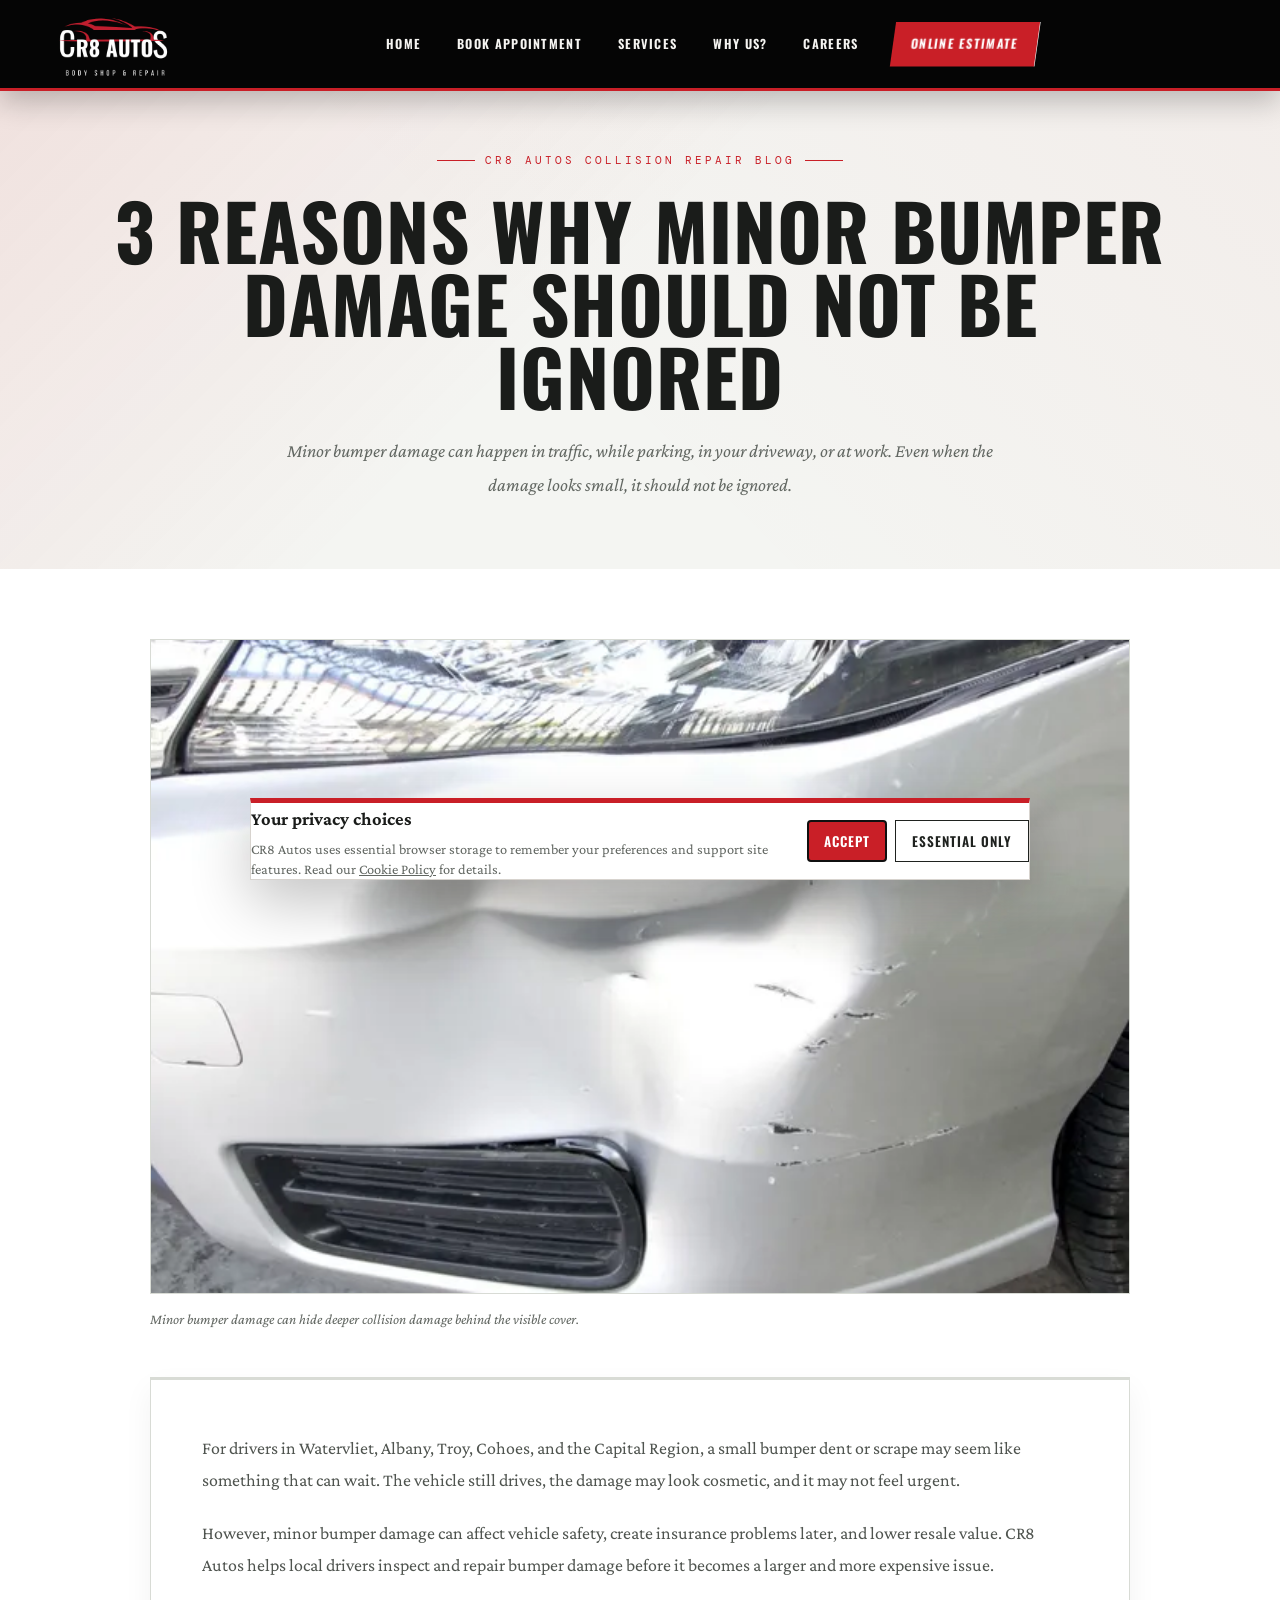
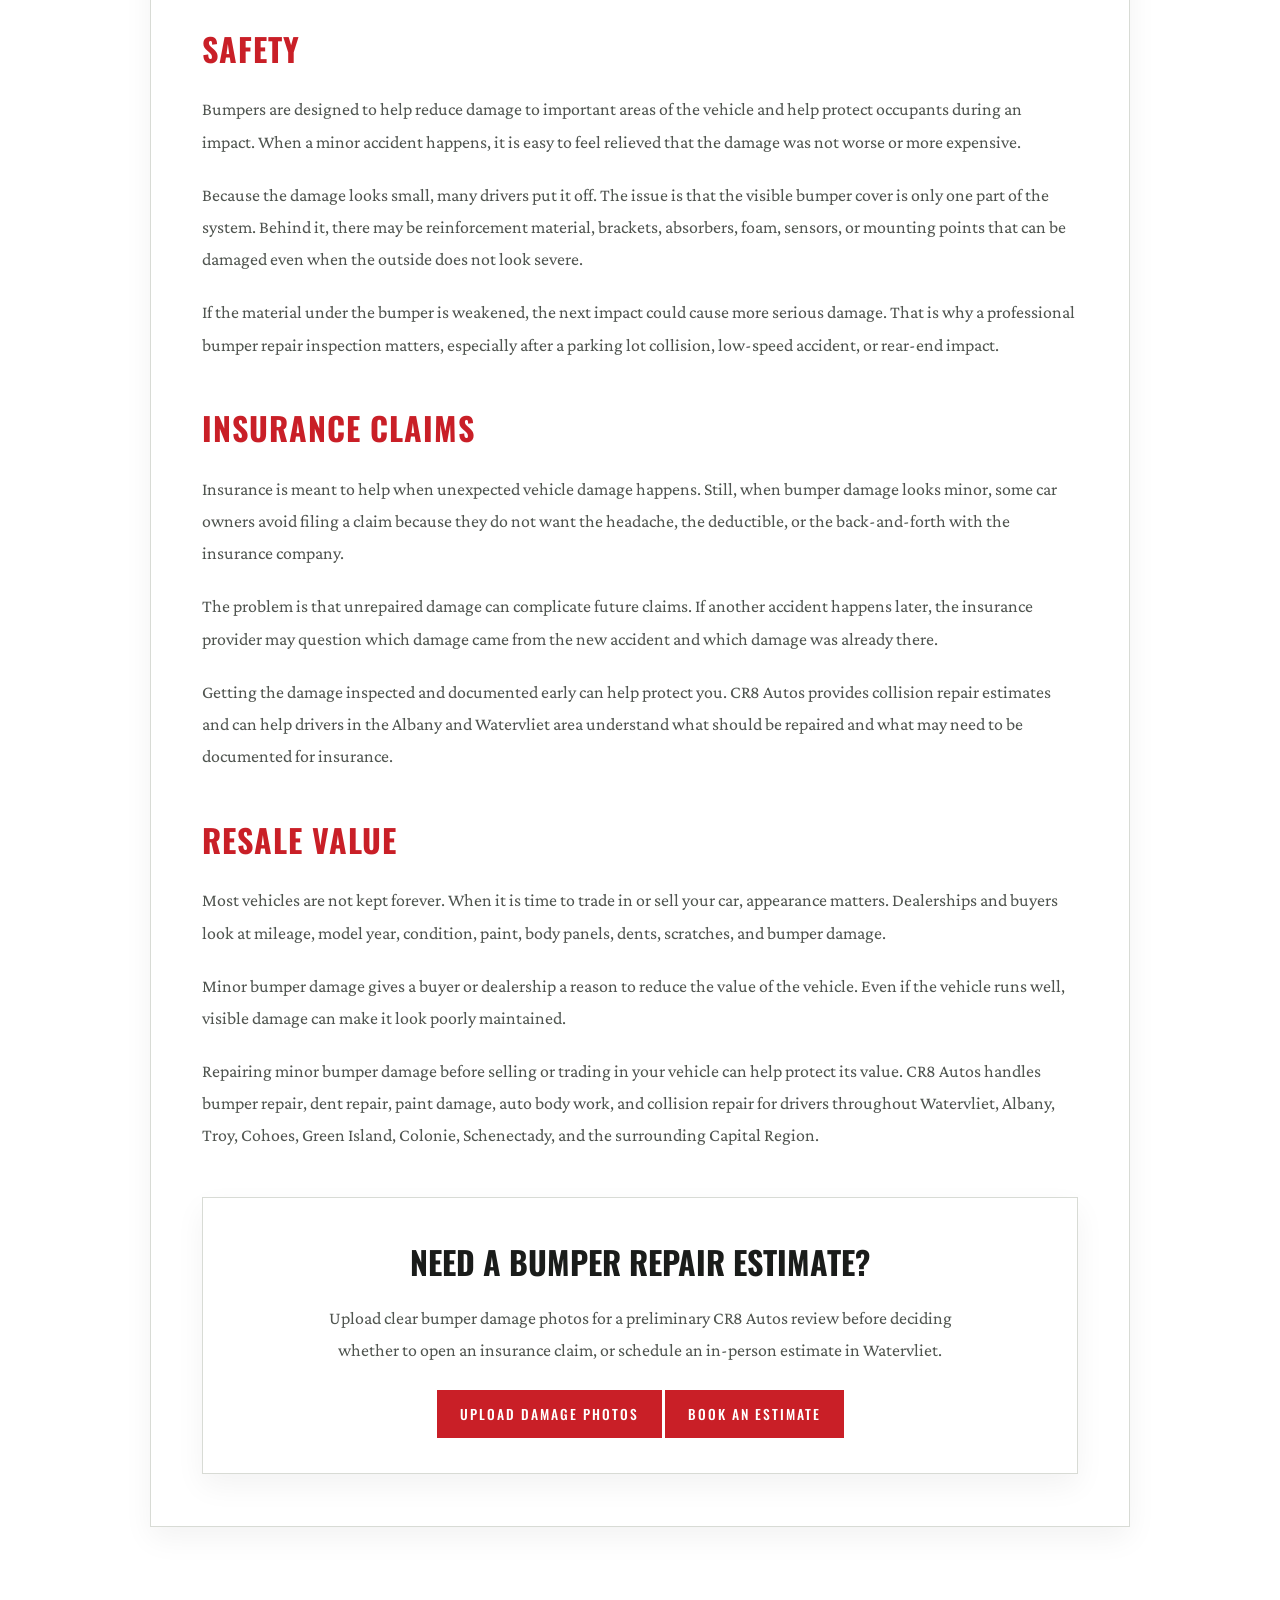
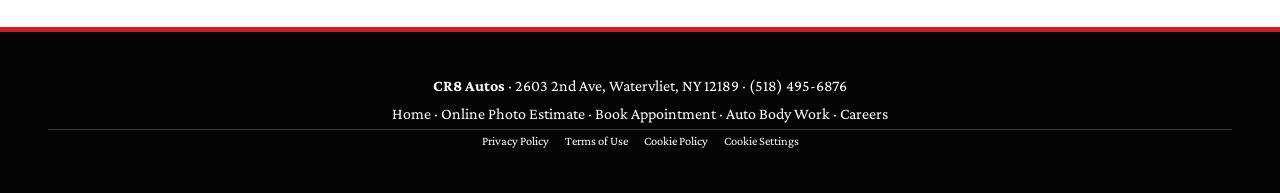
==== 3-reasons-why-minor-bumper-damage-should-not-be-ignored.html @ a4e18f82 "Add files via upload" ====
<!DOCTYPE html>
<html lang="en">
<head>
<meta charset="UTF-8" />
<meta name="viewport" content="width=device-width, initial-scale=1.0" />
<title>Why Minor Bumper Damage Matters | CR8 Autos</title>
<meta name="description" content="Minor bumper damage can become a larger repair. Learn what to check and upload photos to CR8 Autos before deciding whether to open an insurance claim." />
<meta name="keywords" content="bumper repair Watervliet NY, collision repair Albany NY, minor bumper damage, auto body shop Watervliet, dent repair Albany, bumper dent repair Troy NY, insurance estimate Watervliet NY, auto body repair Capital Region" />
<link rel="canonical" href="https://cr8autos.com/3-reasons-why-minor-bumper-damage-should-not-be-ignored.html" />
<meta name="robots" content="index, follow" />
<meta property="og:title" content="3 Reasons Why Minor Bumper Damage Should Not Be Ignored | CR8 Autos" />
<meta property="og:description" content="Learn why bumper damage matters and upload photos to CR8 Autos to understand visible repair options before choosing an insurance claim or out-of-pocket repair." />
<meta property="og:type" content="article" />
<meta property="og:url" content="https://cr8autos.com/3-reasons-why-minor-bumper-damage-should-not-be-ignored.html" />
<meta property="og:image" content="https://cr8autos.com/minor-bumper-damage.webp" />
<meta name="twitter:card" content="summary_large_image" />
<meta name="twitter:title" content="3 Reasons Why Minor Bumper Damage Should Not Be Ignored" />
<meta name="twitter:description" content="CR8 Autos explains why minor bumper damage should be fixed early for drivers in Watervliet, Albany, Troy, and the Capital Region." />
<meta name="twitter:image" content="https://cr8autos.com/minor-bumper-damage.webp" />
<link href="https://fonts.googleapis.com/css2?family=Oswald:wght@300;400;500;600;700&family=Crimson+Pro:ital,wght@0,300;0,400;0,600;1,300;1,400&family=DM+Mono:wght@400;500&display=swap" rel="stylesheet"/>
<link rel="stylesheet" href="https://cdnjs.cloudflare.com/ajax/libs/font-awesome/6.4.0/css/all.min.css"/>
<script type="application/ld+json">
{
  "@context":"https://schema.org",
  "@type":"BlogPosting",
  "headline":"3 Reasons Why Minor Bumper Damage Should Not Be Ignored",
  "description":"Minor bumper damage can affect vehicle safety, insurance claims, and resale value. CR8 Autos explains why Watervliet and Albany area drivers should repair bumper damage early.",
  "image":"https://cr8autos.com/minor-bumper-damage.webp",
  "author":{"@type":"Organization","name":"CR8 Autos"},
  "publisher":{"@type":"Organization","name":"CR8 Autos"},
  "mainEntityOfPage":"https://cr8autos.com/3-reasons-why-minor-bumper-damage-should-not-be-ignored.html"
}
</script>
<link rel="stylesheet" href="styles.css?v=20260720-3"/>
</head>
<body class="site-page site-page-3-reasons-why-minor-bumper-damage-should-not-be-ignored">
<nav class="navbar" id="navbar">
  <a class="nav-logo" href="index.html" aria-label="CR8 Autos Home">
    <img src="logo-footer-transparent.png" alt="CR8 Autos body shop and repair"/>
  </a>
  <ul class="nav-links" id="navLinks">
    <li><a href="index.html">Home</a></li>
    <li><a href="booking.html">Book Appointment</a></li>
    <li><a href="index.html#services-section">Services</a></li>
    <li><a href="whyus.html">Why Us?</a></li>
    <li><a href="careers.html">Careers</a></li>
    <li><a href="index.html#damage-estimator" class="nav-cta">Online Estimate</a></li>
  </ul>
  <button class="menu-btn" id="menuBtn" aria-label="Open menu"><i class="fas fa-bars"></i></button>
</nav>
<header class="blog-hero">
  <div class="blog-hero-inner">
    <div class="blog-tag">CR8 Autos Collision Repair Blog</div>
    <h1>3 Reasons Why Minor Bumper Damage Should Not Be Ignored</h1>
    <p class="hero-sub">Minor bumper damage can happen in traffic, while parking, in your driveway, or at work. Even when the damage looks small, it should not be ignored.</p>
  </div>
</header>
<main class="article-wrap">
  <div class="article-inner">
    <img class="hero-img" src="minor-bumper-damage.webp" alt="Minor front bumper damage on vehicle needing collision repair in Watervliet NY" loading="eager" />
    <p class="image-caption">Minor bumper damage can hide deeper collision damage behind the visible cover.</p>
    <article class="article-content">
      <p>For drivers in Watervliet, Albany, Troy, Cohoes, and the Capital Region, a small bumper dent or scrape may seem like something that can wait. The vehicle still drives, the damage may look cosmetic, and it may not feel urgent.</p>
      <p>However, minor bumper damage can affect vehicle safety, create insurance problems later, and lower resale value. CR8 Autos helps local drivers inspect and repair bumper damage before it becomes a larger and more expensive issue.</p>
      <h2>Safety</h2>
      <p>Bumpers are designed to help reduce damage to important areas of the vehicle and help protect occupants during an impact. When a minor accident happens, it is easy to feel relieved that the damage was not worse or more expensive.</p>
      <p>Because the damage looks small, many drivers put it off. The issue is that the visible bumper cover is only one part of the system. Behind it, there may be reinforcement material, brackets, absorbers, foam, sensors, or mounting points that can be damaged even when the outside does not look severe.</p>
      <p>If the material under the bumper is weakened, the next impact could cause more serious damage. That is why a professional bumper repair inspection matters, especially after a parking lot collision, low-speed accident, or rear-end impact.</p>
      <h2>Insurance Claims</h2>
      <p>Insurance is meant to help when unexpected vehicle damage happens. Still, when bumper damage looks minor, some car owners avoid filing a claim because they do not want the headache, the deductible, or the back-and-forth with the insurance company.</p>
      <p>The problem is that unrepaired damage can complicate future claims. If another accident happens later, the insurance provider may question which damage came from the new accident and which damage was already there.</p>
      <p>Getting the damage inspected and documented early can help protect you. CR8 Autos provides collision repair estimates and can help drivers in the Albany and Watervliet area understand what should be repaired and what may need to be documented for insurance.</p>
      <h2>Resale Value</h2>
      <p>Most vehicles are not kept forever. When it is time to trade in or sell your car, appearance matters. Dealerships and buyers look at mileage, model year, condition, paint, body panels, dents, scratches, and bumper damage.</p>
      <p>Minor bumper damage gives a buyer or dealership a reason to reduce the value of the vehicle. Even if the vehicle runs well, visible damage can make it look poorly maintained.</p>
      <p>Repairing minor bumper damage before selling or trading in your vehicle can help protect its value. CR8 Autos handles bumper repair, dent repair, paint damage, auto body work, and collision repair for drivers throughout Watervliet, Albany, Troy, Cohoes, Green Island, Colonie, Schenectady, and the surrounding Capital Region.</p>
      <div class="cta-box">
        <h3>Need a Bumper Repair Estimate?</h3>
        <p>Upload clear bumper damage photos for a preliminary CR8 Autos review before deciding whether to open an insurance claim, or schedule an in-person estimate in Watervliet.</p>
        <a href="/index.html#damage-estimator" class="btn btn-red">Upload Damage Photos</a>
        <a href="/booking.html" class="btn btn-red">Book An Estimate</a>
      </div>
    </article>
  </div>
</main>
<footer class="footer">
  <p><strong>CR8 Autos</strong> · 2603 2nd Ave, Watervliet, NY 12189 · <a href="tel:15184956876">(518) 495-6876</a></p>
  <p><a href="index.html">Home</a> · <a href="index.html#damage-estimator">Online Photo Estimate</a> · <a href="booking.html">Book Appointment</a> · <a href="auto-body-work-watervliet-ny.html">Auto Body Work</a> · <a href="careers.html">Careers</a></p>
</footer>
<script>
const navbar = document.getElementById('navbar');
const menuBtn = document.getElementById('menuBtn');
const navLinks = document.getElementById('navLinks');
window.addEventListener('scroll', () => {
  if (window.scrollY > 50) navbar.classList.add('scrolled');
  else navbar.classList.remove('scrolled');
});
if (menuBtn && navLinks) {
  menuBtn.addEventListener('click', () => navLinks.classList.toggle('open'));
  navLinks.querySelectorAll('a').forEach(link => link.addEventListener('click', () => navLinks.classList.remove('open')));
}
</script>
<script src="site-ui.js" defer></script>
</body>
</html>
---- styles.css ----
/* CR8 Autos public website — one global stylesheet. */

/* ==========================================================================
   Homepage — scoped to body.site-page-index
   ========================================================================== */
/* Home page layout and component styles. */
:root {
  --black: #0a0a0a;
  --dark: #111111;
  --card: #161616;
  --border: #222222;
  --red: #cc1f1f;
  --red-light: #e83333;
  --red-dark: #9a1515;
  --white: #f5f5f5;
  --gray: #888888;
  --light-gray: #cccccc;
}
body.site-page-index *{margin:0;padding:0;box-sizing:border-box;}
html{scroll-behavior:smooth;}
body.site-page-index{font-family:'Crimson Pro',serif;background:var(--black);color:var(--white);overflow-x:hidden;}

/* ===== SCROLLBAR ===== */
body.site-page-index ::-webkit-scrollbar{width:4px;}
body.site-page-index ::-webkit-scrollbar-track{background:var(--black);}
body.site-page-index ::-webkit-scrollbar-thumb{background:var(--red);}

/* ===== NAVBAR ===== */
body.site-page-index .navbar{position:fixed;top:0;left:0;width:100%;z-index:1000;padding:1rem 3rem;display:flex;align-items:center;justify-content:space-between;background:rgba(10,10,10,0.95);backdrop-filter:blur(20px);border-bottom:1px solid rgba(204,31,31,0.2);transition:all 0.3s;}
body.site-page-index .navbar.scrolled{padding:0.7rem 3rem;border-bottom-color:rgba(204,31,31,0.4);}
body.site-page-index .nav-logo{display:flex;align-items:center;gap:12px;text-decoration:none;cursor:pointer;}
body.site-page-index .logo-circle{width:48px;height:48px;background:var(--red);border-radius:50%;display:flex;align-items:center;justify-content:center;font-family:'Oswald',sans-serif;font-weight:700;font-size:14px;color:white;letter-spacing:1px;flex-shrink:0;position:relative;overflow:hidden;}
body.site-page-index .logo-circle::before{content:'';position:absolute;inset:2px;border-radius:50%;border:1px solid rgba(255,255,255,0.3);}
body.site-page-index .logo-text{font-family:'Oswald',sans-serif;font-weight:700;font-size:1.2rem;letter-spacing:2px;text-transform:uppercase;color:var(--white);}
body.site-page-index .logo-text span{color:var(--red);}
body.site-page-index .nav-links{display:flex;gap:2.5rem;list-style:none;align-items:center;}
body.site-page-index .nav-links a{color:var(--light-gray);text-decoration:none;font-family:'Oswald',sans-serif;font-size:0.85rem;letter-spacing:2px;text-transform:uppercase;font-weight:400;transition:color 0.3s;position:relative;}
body.site-page-index .nav-links a::after{content:'';position:absolute;bottom:-4px;left:0;width:0;height:1px;background:var(--red);transition:width 0.3s;}
body.site-page-index .nav-links a:hover{color:var(--white);}
body.site-page-index .nav-links a:hover::after{width:100%;}
body.site-page-index .nav-cta{background:var(--red)!important;color:white!important;padding:0.5rem 1.5rem;font-family:'Oswald',sans-serif;font-weight:600;letter-spacing:2px;font-size:0.8rem;border:none;cursor:pointer;text-transform:uppercase;transition:all 0.3s;text-decoration:none;clip-path:polygon(8px 0,100% 0,calc(100% - 8px) 100%,0 100%);}
body.site-page-index .nav-cta:hover{background:var(--red-light)!important;transform:translateY(-2px);}
body.site-page-index .nav-cta::after{display:none!important;}
body.site-page-index .menu-btn{display:none;background:none;border:none;color:var(--white);font-size:1.4rem;cursor:pointer;}

/* ===== PAGES ===== */
body.site-page-index .page{display:none;min-height:100vh;}
body.site-page-index .page.active{display:block;}

/* ===== HERO ===== */
body.site-page-index .hero{min-height:115vh;position:relative;display:flex;align-items:center;overflow:hidden;background:var(--black);}
body.site-page-index .hero-bg{position:absolute;inset:0;background:linear-gradient(135deg,rgba(204,31,31,0.08) 0%,transparent 50%),linear-gradient(225deg,rgba(204,31,31,0.04) 0%,transparent 60%);}
body.site-page-index .hero-grid{position:absolute;inset:0;background-image:linear-gradient(rgba(204,31,31,0.06) 1px,transparent 1px),linear-gradient(90deg,rgba(204,31,31,0.06) 1px,transparent 1px);background-size:80px 80px;mask-image:radial-gradient(ellipse at 30% 50%,black 20%,transparent 70%);}
body.site-page-index .hero-stripe{position:absolute;top:0;right:0;width:45%;height:100%;background:linear-gradient(180deg,var(--dark) 0%,#0d0d0d 100%);clip-path:polygon(15% 0,100% 0,100% 100%,0 100%);}
body.site-page-index .hero-stripe::before{content:'';position:absolute;left:0;top:0;bottom:0;width:3px;background:linear-gradient(180deg,transparent,var(--red),transparent);}
body.site-page-index .hero-inner{max-width:900px;margin:0 auto;padding:0 3rem;width:100%;display:flex;flex-direction:column;align-items:center;text-align:center;position:relative;z-index:1;padding-top:80px;}
body.site-page-index .hero-tag{display:inline-flex;align-items:center;gap:10px;margin-bottom:1.5rem;justify-content:center;}
body.site-page-index .hero-tag span{font-family:'DM Mono',monospace;font-size:0.7rem;letter-spacing:3px;text-transform:uppercase;color:var(--red);}
body.site-page-index .hero-tag::before{content:'';width:40px;height:1px;background:var(--red);}
body.site-page-index .hero-title{font-family:'Oswald',sans-serif;font-size:clamp(3.5rem,6vw,5.5rem);font-weight:700;line-height:0.95;text-transform:uppercase;letter-spacing:1px;margin-bottom:1.5rem;}
body.site-page-index .hero-title .line2{color:var(--red);display:block;}
body.site-page-index .hero-title .line3{font-size:clamp(1.5rem,3vw,2.2rem);font-weight:300;color:var(--gray);letter-spacing:4px;display:block;margin-top:0.5rem;}
body.site-page-index .hero-sub{font-size:1.15rem;color:var(--gray);line-height:1.8;max-width:600px;margin-bottom:2.5rem;font-style:italic;}
body.site-page-index .hero-btns{display:flex;gap:1rem;flex-wrap:wrap;justify-content:center;margin-bottom:3rem;}
body.site-page-index .btn{display:inline-flex;align-items:center;gap:8px;padding:0.9rem 2rem;font-family:'Oswald',sans-serif;font-weight:500;font-size:0.85rem;letter-spacing:2px;text-transform:uppercase;cursor:pointer;border:none;text-decoration:none;transition:all 0.3s;}
body.site-page-index .btn-red{background:var(--red);color:white;clip-path:polygon(10px 0,100% 0,calc(100% - 10px) 100%,0 100%);}
body.site-page-index .btn-red:hover{background:var(--red-light);transform:translateY(-3px);}
body.site-page-index .btn-outline{background:transparent;color:var(--white);border:1px solid rgba(255,255,255,0.2);clip-path:polygon(10px 0,100% 0,calc(100% - 10px) 100%,0 100%);}
body.site-page-index .btn-outline:hover{border-color:var(--red);color:var(--red);}
body.site-page-index .hero-stats{display:flex;gap:2.5rem;justify-content:center;}
body.site-page-index .hero-stat-num{font-family:'Oswald',sans-serif;font-size:2rem;font-weight:700;color:var(--red);}
body.site-page-index .hero-stat-label{font-size:0.85rem;color:var(--gray);letter-spacing:1px;}
body.site-page-index .hero-visual{position:relative;display:flex;align-items:center;justify-content:center;}
body.site-page-index .hero-logo-big{width:320px;height:320px;background:radial-gradient(circle,rgba(204,31,31,0.15) 0%,transparent 70%);border-radius:50%;display:flex;align-items:center;justify-content:center;position:relative;}
body.site-page-index .hero-logo-big::before{content:'';position:absolute;inset:20px;border-radius:50%;border:1px solid rgba(204,31,31,0.2);animation:rotateBorder 20s linear infinite;}
body.site-page-index .hero-logo-big::after{content:'';position:absolute;inset:40px;border-radius:50%;border:1px dashed rgba(204,31,31,0.1);animation:rotateBorder 15s linear infinite reverse;}
@keyframes rotateBorder{to{transform:rotate(360deg);}}
body.site-page-index .logo-center{text-align:center;}
body.site-page-index .logo-car{font-size:4rem;margin-bottom:0.5rem;filter:drop-shadow(0 0 20px rgba(204,31,31,0.5));}
body.site-page-index .logo-brand{font-family:'Oswald',sans-serif;font-weight:700;font-size:2.5rem;letter-spacing:4px;text-transform:uppercase;}
body.site-page-index .logo-brand span{color:var(--red);}
body.site-page-index .logo-tagline{font-family:'DM Mono',monospace;font-size:0.65rem;letter-spacing:4px;color:var(--gray);text-transform:uppercase;margin-top:0.3rem;}
body.site-page-index .hero-address{display:flex;align-items:center;gap:10px;color:var(--gray);font-size:0.9rem;margin-top:2rem;justify-content:center;}
body.site-page-index .hero-address i{color:var(--red);}
body.site-page-index .hero-animation-frame{flex:1;position:relative;min-height:0;}
body.site-page-index .hero-animation-frame iframe{position:absolute;inset:0;width:100%;height:100%;border:none;display:block;}
body.site-page-index .hero-action-bar{position:relative;z-index:10;background:linear-gradient(180deg,#070707 0%,#000 100%);border-top:2px solid var(--red);box-shadow:0 -12px 42px rgba(0,0,0,.78);flex-shrink:0;}
body.site-page-index .hero-quick-stats{display:grid;grid-template-columns:repeat(3,minmax(0,1fr));max-width:820px;margin:0 auto;border-bottom:1px solid rgba(255,255,255,.08);}
body.site-page-index .hero-quick-stat{text-align:center;padding:13px 12px;border-right:1px solid rgba(255,255,255,.08);}
body.site-page-index .hero-quick-stat:last-child{border-right:none;}
body.site-page-index .hero-quick-num{font-family:'Oswald',sans-serif;font-size:1.45rem;font-weight:700;color:var(--red);line-height:1;}
body.site-page-index .hero-quick-label{font-family:'DM Mono',monospace;font-size:.62rem;letter-spacing:2px;color:var(--gray);text-transform:uppercase;margin-top:3px;}
body.site-page-index .hero-action-row{display:grid;grid-template-columns:minmax(320px,1fr) minmax(340px,auto);align-items:center;gap:18px;padding:16px clamp(14px,3vw,48px);max-width:1320px;margin:0 auto;}
body.site-page-index .hero-contact-cluster{display:grid;grid-template-columns:minmax(260px,auto) auto;align-items:center;gap:10px;min-width:0;justify-content:start;}
body.site-page-index .hero-phone-link{display:inline-flex;align-items:center;justify-content:center;gap:8px;min-height:42px;font-family:'DM Mono',monospace;font-size:.82rem;letter-spacing:1px;color:var(--white);text-decoration:none;border:1px solid rgba(255,255,255,.14);padding:9px 14px;transition:all .2s;white-space:nowrap;}
body.site-page-index .hero-phone-link:hover{border-color:var(--red);color:var(--red);}
body.site-page-index .hero-phone-link i{color:var(--red);font-size:.72rem;}
body.site-page-index .hero-cta-cluster{display:grid;grid-template-columns:1fr 1fr;gap:10px;align-items:center;justify-content:end;}
body.site-page-index .hero-action-row .btn{margin:0;min-height:42px;padding:.78rem 1.35rem;font-size:.78rem;white-space:nowrap;justify-content:center;}
/* ===== BLOG / INTERNAL LINK CARDS ===== */

body.site-page-index .blog-links-grid{
  display:grid;
  grid-template-columns:repeat(3,minmax(0,1fr));
  gap:24px;
  margin-top:3rem;
}

body.site-page-index .blog-link-card{
  background:var(--card);
  border:1px solid var(--border);
  overflow:hidden;
  transition:all .3s ease;
  position:relative;
  display:flex;
  flex-direction:column;
  height:100%;
}

body.site-page-index .blog-link-card:hover{
  transform:translateY(-6px);
  border-color:rgba(204,31,31,.45);
  box-shadow:0 18px 35px rgba(0,0,0,.35);
}

body.site-page-index .blog-link-img{
  width:100%;
  aspect-ratio:16/10;
  object-fit:cover;
  display:block;
}

body.site-page-index .blog-link-content{
  padding:1.6rem;
  display:flex;
  flex-direction:column;
  flex:1;
}

body.site-page-index .blog-link-tag{
  font-family:'DM Mono',monospace;
  font-size:.68rem;
  letter-spacing:2px;
  text-transform:uppercase;
  color:var(--red);
  margin-bottom:.9rem;
}

body.site-page-index .blog-link-title{
  font-family:'Oswald',sans-serif;
  font-size:1.35rem;
  line-height:1.15;
  text-transform:uppercase;
  margin-bottom:1rem;
  color:var(--white);
}

body.site-page-index .blog-link-desc{
  color:var(--gray);
  line-height:1.7;
  font-size:.95rem;
  margin-bottom:1.4rem;
  flex:1;
}

body.site-page-index .blog-link-btn{
  display:inline-flex;
  align-items:center;
  justify-content:center;
  min-height:44px;
  padding:0 20px;
  background:var(--red);
  color:#fff;
  text-decoration:none;
  font-family:'Oswald',sans-serif;
  font-size:.8rem;
  letter-spacing:2px;
  text-transform:uppercase;
  transition:all .25s ease;
}

body.site-page-index .blog-link-btn:hover{
  background:var(--red-light);
}

@media(max-width:980px){
  body.site-page-index .blog-links-grid{
    grid-template-columns:1fr;
  }
}
body.site-page-index .blog-link-card{
  height:100%;
}

body.site-page-index .blog-links-grid{
  align-items:stretch;
}
@media(max-width:1060px){body.site-page-index .hero-action-row{grid-template-columns:1fr;justify-items:stretch}body.site-page-index .hero-contact-cluster{justify-content:center}body.site-page-index .hero-cta-cluster{justify-content:center}}
@media(max-width:620px){body.site-page-index .hero{min-height:100svh!important}body.site-page-index .hero-quick-stats{grid-template-columns:1fr 1fr}body.site-page-index .hero-quick-stat{border-bottom:1px solid rgba(255,255,255,.08)}body.site-page-index .hero-quick-stat:nth-child(2){border-right:none}body.site-page-index .hero-quick-stat:last-child{grid-column:1/-1;border-bottom:none}body.site-page-index .hero-contact-cluster,body.site-page-index .hero-cta-cluster{grid-template-columns:1fr;width:100%}body.site-page-index .hero-address-link,body.site-page-index .hero-phone-link{width:100%;justify-content:center}body.site-page-index .hero-action-row .btn{width:100%}}

/* ===== SECTION COMMONS ===== */
body.site-page-index .section{padding:100px 3rem;}
body.site-page-index .section-inner{max-width:1300px;margin:0 auto;}
body.site-page-index .section-tag{display:inline-flex;align-items:center;gap:10px;margin-bottom:1rem;}
body.site-page-index .section-tag span{font-family:'DM Mono',monospace;font-size:0.7rem;letter-spacing:3px;text-transform:uppercase;color:var(--red);}
body.site-page-index .section-tag::before{content:'';width:30px;height:1px;background:var(--red);}
body.site-page-index .section-title{font-family:'Oswald',sans-serif;font-size:clamp(2rem,4vw,3.5rem);font-weight:700;text-transform:uppercase;letter-spacing:1px;line-height:1;}
body.site-page-index .section-sub{color:var(--gray);font-size:1.1rem;line-height:1.8;margin-top:0.8rem;max-width:600px;font-style:italic;}

/* ===== SERVICES ===== */
body.site-page-index .services{background:var(--dark);}
body.site-page-index .services-grid{display:grid;grid-template-columns:repeat(auto-fit,minmax(280px,1fr));gap:0;margin-top:2rem;background:var(--dark);border:1px solid var(--border);}
body.site-page-index .service-card{background:var(--dark);padding:2.5rem;transition:all 0.3s;position:relative;overflow:hidden;cursor:default;border:1px solid var(--border);margin:-1px 0 0 -1px;}
body.site-page-index .service-card::before{content:'';position:absolute;top:0;left:0;width:3px;height:0;background:var(--red);transition:height 0.4s;}
body.site-page-index .service-card:hover{background:var(--card);}
body.site-page-index .service-card:hover::before{height:100%;}
body.site-page-index .service-num{font-family:'DM Mono',monospace;font-size:0.7rem;color:var(--red);letter-spacing:2px;margin-bottom:1rem;opacity:0.6;}
body.site-page-index .service-icon{font-size:2rem;margin-bottom:1rem;color:var(--red);}
body.site-page-index .service-name{font-family:'Oswald',sans-serif;font-weight:600;font-size:1.2rem;letter-spacing:1px;text-transform:uppercase;margin-bottom:0.8rem;}
body.site-page-index .service-desc{color:var(--gray);font-size:0.95rem;line-height:1.7;}
body.site-page-index .services-category-header{display:flex;align-items:center;gap:1.5rem;padding:1.8rem 2rem;background:var(--card);border:1px solid var(--border);border-left:3px solid var(--red);margin-bottom:0;}
body.site-page-index .services-category-icon{width:56px;height:56px;background:rgba(204,31,31,0.12);border:1px solid rgba(204,31,31,0.3);display:flex;align-items:center;justify-content:center;font-size:1.4rem;color:var(--red);flex-shrink:0;}
body.site-page-index .services-category-icon--mech{background:rgba(255,255,255,0.04);border-color:rgba(255,255,255,0.12);color:var(--light-gray);}

/* ===== ESTIMATE SECTION ===== */
body.site-page-index .estimate-section{background:var(--black);position:relative;overflow:hidden;}
body.site-page-index .estimate-section::before{content:'';position:absolute;top:0;left:0;right:0;height:1px;background:linear-gradient(90deg,transparent,var(--red),transparent);}
body.site-page-index .estimate-inner{display:grid;grid-template-columns:1fr 1fr;gap:6rem;align-items:center;}
body.site-page-index .estimate-text h2{font-family:'Oswald',sans-serif;font-size:clamp(2rem,4vw,3.5rem);font-weight:700;text-transform:uppercase;line-height:1;margin-bottom:1rem;}
body.site-page-index .estimate-text h2 span{color:var(--red);}
body.site-page-index .estimate-text p{color:var(--gray);line-height:1.8;font-size:1.1rem;font-style:italic;margin-bottom:2rem;}
body.site-page-index .contact-info{margin-top:2rem;}
body.site-page-index .contact-row{display:flex;align-items:center;gap:14px;padding:1rem 0;border-bottom:1px solid var(--border);}
body.site-page-index .contact-row:last-child{border-bottom:none;}
body.site-page-index .contact-icon{width:40px;height:40px;background:rgba(204,31,31,0.1);border:1px solid rgba(204,31,31,0.2);display:flex;align-items:center;justify-content:center;color:var(--red);font-size:0.9rem;flex-shrink:0;}
body.site-page-index .contact-label{font-family:'Oswald',sans-serif;font-size:0.75rem;letter-spacing:2px;text-transform:uppercase;color:var(--gray);margin-bottom:2px;}
body.site-page-index .contact-val{color:var(--white);font-size:1rem;}
body.site-page-index .contact-val a{color:var(--white);text-decoration:none;}
body.site-page-index .contact-val a:hover{color:var(--red);}

/* ===== FORM CARD ===== */
body.site-page-index .form-card{background:var(--card);border:1px solid var(--border);padding:2.5rem;position:relative;}
body.site-page-index .form-card::before{content:'';position:absolute;top:0;left:0;right:0;height:3px;background:linear-gradient(90deg,var(--red),var(--red-dark));}
body.site-page-index .form-title{font-family:'Oswald',sans-serif;font-size:1.5rem;font-weight:600;letter-spacing:2px;text-transform:uppercase;margin-bottom:2rem;padding-bottom:1rem;border-bottom:1px solid var(--border);}
body.site-page-index .form-group{margin-bottom:1.2rem;}
body.site-page-index .form-label{display:block;font-family:'DM Mono',monospace;font-size:0.7rem;letter-spacing:2px;text-transform:uppercase;color:var(--gray);margin-bottom:0.5rem;}
body.site-page-index .form-input,body.site-page-index .form-select,body.site-page-index .form-textarea{width:100%;background:rgba(255,255,255,0.04);border:1px solid var(--border);color:var(--white);font-family:'Crimson Pro',serif;font-size:1rem;padding:0.8rem 1rem;outline:none;transition:border-color 0.3s;}
body.site-page-index .form-input:focus,body.site-page-index .form-select:focus,body.site-page-index .form-textarea:focus{border-color:var(--red);}
body.site-page-index .form-input::placeholder,body.site-page-index .form-textarea::placeholder{color:rgba(255,255,255,0.2);}
body.site-page-index .form-select option{background:var(--dark);}
body.site-page-index .form-textarea{resize:vertical;min-height:120px;}
body.site-page-index .form-row{display:grid;grid-template-columns:1fr 1fr;gap:1rem;}
body.site-page-index .form-success{display:none;text-align:center;padding:2rem;color:var(--red);}
body.site-page-index .form-success i{font-size:2.5rem;display:block;margin-bottom:0.8rem;}
body.site-page-index .form-success p{color:var(--light-gray);font-size:1.1rem;}

/* ===== WHY US PAGE ===== */
body.site-page-index .why-hero{padding:140px 3rem 80px;background:var(--dark);position:relative;overflow:hidden;}
body.site-page-index .why-hero::after{content:'';position:absolute;bottom:0;left:0;right:0;height:1px;background:linear-gradient(90deg,transparent,var(--red),transparent);}
body.site-page-index .why-hero-inner{max-width:1300px;margin:0 auto;display:grid;grid-template-columns:1fr 1fr;gap:5rem;align-items:center;}
body.site-page-index .mission-block{background:var(--black);border:1px solid var(--border);padding:3rem;position:relative;}
body.site-page-index .mission-block::before{content:'"';position:absolute;top:-20px;left:20px;font-family:'Oswald',sans-serif;font-size:6rem;color:var(--red);opacity:0.3;line-height:1;}
body.site-page-index .mission-text{font-size:1.3rem;line-height:1.8;color:var(--light-gray);font-style:italic;}
body.site-page-index .values-grid{display:grid;grid-template-columns:1fr 1fr;gap:1.5rem;margin-top:4rem;}
body.site-page-index .value-card{background:var(--card);border:1px solid var(--border);padding:2rem;position:relative;overflow:hidden;transition:all 0.3s;}
body.site-page-index .value-card:hover{border-color:rgba(204,31,31,0.4);transform:translateY(-4px);}
body.site-page-index .value-icon{font-size:1.8rem;color:var(--red);margin-bottom:1rem;}
body.site-page-index .value-name{font-family:'Oswald',sans-serif;font-size:1.1rem;font-weight:600;letter-spacing:1px;text-transform:uppercase;margin-bottom:0.5rem;}
body.site-page-index .value-desc{color:var(--gray);font-size:0.95rem;line-height:1.6;}
body.site-page-index .story-section{padding:100px 3rem;background:var(--black);}
body.site-page-index .story-inner{max-width:1300px;margin:0 auto;display:grid;grid-template-columns:1fr 1.2fr;gap:6rem;align-items:start;}
body.site-page-index .story-visual{position:sticky;top:120px;}
body.site-page-index .story-img-placeholder{background:var(--card);border:1px solid var(--border);aspect-ratio:3/4;display:flex;align-items:center;justify-content:center;position:relative;overflow:hidden;}
body.site-page-index .story-img-placeholder::before{content:'';position:absolute;inset:0;background:linear-gradient(135deg,rgba(204,31,31,0.1),transparent);}
body.site-page-index .story-icon{font-size:5rem;opacity:0.2;}
body.site-page-index .story-badge{position:absolute;bottom:2rem;left:2rem;right:2rem;background:rgba(10,10,10,0.9);border:1px solid var(--border);padding:1.2rem;border-left:3px solid var(--red);}
body.site-page-index .story-badge-title{font-family:'Oswald',sans-serif;font-size:1rem;letter-spacing:1px;text-transform:uppercase;margin-bottom:0.3rem;}
body.site-page-index .story-badge-sub{color:var(--gray);font-size:0.85rem;}
body.site-page-index .story-content h3{font-family:'Oswald',sans-serif;font-size:2.5rem;font-weight:700;text-transform:uppercase;line-height:1;margin-bottom:2rem;}
body.site-page-index .story-content h3 span{color:var(--red);}
body.site-page-index .story-content p{color:var(--gray);font-size:1.1rem;line-height:1.9;margin-bottom:1.5rem;font-style:italic;}

/* ===== CAREERS PAGE ===== */
body.site-page-index .careers-hero{padding:140px 3rem 80px;background:var(--dark);position:relative;}
body.site-page-index .jobs-section{padding:80px 3rem;background:var(--black);}
body.site-page-index .jobs-inner{max-width:1300px;margin:0 auto;}
body.site-page-index .job-card{background:var(--card);border:1px solid var(--border);padding:2.5rem;margin-bottom:1.5rem;display:flex;align-items:center;justify-content:space-between;gap:2rem;transition:all 0.3s;cursor:pointer;}
body.site-page-index .job-card:hover{border-color:rgba(204,31,31,0.4);background:#1a1a1a;}
body.site-page-index .job-type{display:inline-flex;align-items:center;gap:6px;font-family:'DM Mono',monospace;font-size:0.7rem;letter-spacing:2px;text-transform:uppercase;padding:4px 12px;border:1px solid;margin-bottom:0.8rem;}
body.site-page-index .job-type.full{color:var(--red);border-color:rgba(204,31,31,0.4);}
body.site-page-index .job-type.part{color:#888;border-color:#333;}
body.site-page-index .job-title{font-family:'Oswald',sans-serif;font-size:1.8rem;font-weight:700;text-transform:uppercase;letter-spacing:1px;margin-bottom:0.5rem;}
body.site-page-index .job-location{color:var(--gray);font-size:0.95rem;display:flex;align-items:center;gap:6px;}
body.site-page-index .job-location i{color:var(--red);}
body.site-page-index .job-perks{display:flex;gap:1rem;margin-top:1rem;flex-wrap:wrap;}
body.site-page-index .perk{background:rgba(204,31,31,0.08);border:1px solid rgba(204,31,31,0.15);color:var(--light-gray);padding:4px 12px;font-size:0.8rem;font-family:'DM Mono',monospace;letter-spacing:1px;}

/* ===== APPLICATION MODAL ===== */
body.site-page-index .modal-overlay{position:fixed;inset:0;background:rgba(0,0,0,0.9);backdrop-filter:blur(8px);z-index:2000;display:flex;align-items:center;justify-content:center;padding:1rem;opacity:0;pointer-events:none;transition:opacity 0.3s;}
body.site-page-index .modal-overlay.active{opacity:1;pointer-events:all;}
body.site-page-index .modal{background:var(--card);border:1px solid var(--border);border-top:3px solid var(--red);width:100%;max-width:640px;max-height:90vh;overflow-y:auto;transform:translateY(20px);transition:transform 0.3s;scrollbar-width:thin;scrollbar-color:var(--red) transparent;}
body.site-page-index .modal-overlay.active .modal{transform:translateY(0);}
body.site-page-index .modal-header{padding:2rem;border-bottom:1px solid var(--border);display:flex;justify-content:space-between;align-items:start;position:sticky;top:0;background:var(--card);z-index:1;}
body.site-page-index .modal-close{background:none;border:1px solid var(--border);color:var(--gray);width:32px;height:32px;cursor:pointer;display:flex;align-items:center;justify-content:center;transition:all 0.2s;font-size:1rem;}
body.site-page-index .modal-close:hover{border-color:var(--red);color:var(--red);}
body.site-page-index .modal-body{padding:2rem;}
body.site-page-index .radio-group{display:flex;gap:0.8rem;flex-wrap:wrap;}
body.site-page-index .radio-opt{flex:1;min-width:120px;}
body.site-page-index .radio-opt input{display:none;}
body.site-page-index .radio-opt label{display:block;padding:0.7rem;border:1px solid var(--border);text-align:center;cursor:pointer;font-family:'DM Mono',monospace;font-size:0.75rem;letter-spacing:1px;text-transform:uppercase;color:var(--gray);transition:all 0.2s;}
body.site-page-index .radio-opt input:checked+label{border-color:var(--red);color:var(--red);background:rgba(204,31,31,0.08);}

/* ===== ADMIN ===== */
body.site-page-index .badge{display:inline-block;padding:2px 8px;font-size:0.7rem;font-family:'DM Mono',monospace;letter-spacing:1px;text-transform:uppercase;}
body.site-page-index .badge-red{background:rgba(204,31,31,0.15);color:var(--red);border:1px solid rgba(204,31,31,0.3);}
body.site-page-index .badge-gray{background:rgba(255,255,255,0.05);color:var(--gray);border:1px solid var(--border);}
body.site-page-index .logout-btn{background:none;border:1px solid var(--border);color:var(--gray);padding:0.5rem 1rem;font-family:'Oswald',sans-serif;font-size:0.8rem;letter-spacing:1px;cursor:pointer;text-transform:uppercase;transition:all 0.2s;}
body.site-page-index .logout-btn:hover{border-color:var(--red);color:var(--red);}
body.site-page-index .empty-state{text-align:center;padding:4rem;color:var(--gray);}
body.site-page-index .empty-state i{font-size:3rem;color:var(--border);display:block;margin-bottom:1rem;}

/* ===== FOOTER ===== */
body.site-page-index .footer{background:var(--dark);border-top:1px solid var(--border);padding:60px 3rem 30px;}
body.site-page-index .footer-inner{max-width:1300px;margin:0 auto;}
body.site-page-index .footer-top{display:grid;grid-template-columns:1.5fr 1fr 1fr 1fr;gap:3rem;margin-bottom:3rem;}
body.site-page-index .footer-brand p{color:var(--gray);font-size:0.95rem;line-height:1.8;margin-top:1rem;}
body.site-page-index .footer-col-title{font-family:'Oswald',sans-serif;font-size:0.85rem;letter-spacing:3px;text-transform:uppercase;color:var(--white);margin-bottom:1.2rem;}
body.site-page-index .footer-col ul{list-style:none;}
body.site-page-index .footer-col ul li{margin-bottom:0.7rem;}
body.site-page-index .footer-col ul li a{color:var(--gray);text-decoration:none;font-size:0.95rem;transition:color 0.2s;}
body.site-page-index .footer-col ul li a:hover{color:var(--red);}
body.site-page-index .footer-bottom{border-top:1px solid var(--border);padding-top:2rem;display:flex;justify-content:space-between;align-items:center;color:var(--gray);font-size:0.85rem;}

/* ===== RESPONSIVE ===== */
@media(max-width:1024px){
  body.site-page-index .hero-inner,body.site-page-index .why-hero-inner,body.site-page-index .estimate-inner,body.site-page-index .story-inner{grid-template-columns:1fr;gap:3rem;}
  body.site-page-index .hero-stripe{display:none;}
  body.site-page-index .footer-top{grid-template-columns:1fr 1fr;}
}
@media(max-width:768px){
  body.site-page-index .navbar{padding:1rem 1.5rem;}
  body.site-page-index .nav-links{display:none;}
  body.site-page-index .menu-btn{display:block;}
  body.site-page-index .nav-links.open{display:flex;flex-direction:column;position:fixed;top:64px;left:0;right:0;background:rgba(10,10,10,0.98);padding:2rem;gap:1.5rem;border-bottom:1px solid var(--border);}
  body.site-page-index .section{padding:70px 1.5rem;}
  body.site-page-index .form-row{grid-template-columns:1fr;}
  body.site-page-index .job-card{flex-direction:column;align-items:start;}
  body.site-page-index .values-grid{grid-template-columns:1fr;}
  body.site-page-index .footer-top{grid-template-columns:1fr;}
  body.site-page-index .footer-bottom{flex-direction:column;gap:1rem;text-align:center;}
}

/* ===== ANIMATIONS ===== */
body.site-page-index .fade-up{opacity:0;transform:translateY(30px);transition:opacity 0.7s,transform 0.7s;}
body.site-page-index .fade-up.visible{opacity:1;transform:none;}
body.site-page-index .spinner{width:18px;height:18px;border:2px solid rgba(255,255,255,0.3);border-top-color:white;border-radius:50%;animation:spin 0.8s linear infinite;}
@keyframes spin{to{transform:rotate(360deg);}}

/* Red diagonal accent bars (like logo) */
body.site-page-index .accent-bars{display:flex;gap:4px;align-items:center;}
body.site-page-index .acc{width:12px;height:18px;background:var(--red);clip-path:polygon(20% 0,100% 0,80% 100%,0 100%);opacity:0.7;}
body.site-page-index .acc:nth-child(2){opacity:0.5;}
body.site-page-index .acc:nth-child(3){opacity:0.3;}

body.site-page-index .hero-address-block{display:flex;align-items:center;gap:12px;margin-top:2rem;justify-content:center;flex-wrap:wrap;}
body.site-page-index .hero-address-link{display:inline-flex;align-items:center;gap:10px;color:var(--white);text-decoration:none;background:rgba(204,31,31,0.12);border:1px solid rgba(204,31,31,0.35);padding:0.7rem 1.4rem;font-size:1rem;font-family:'Oswald',sans-serif;letter-spacing:1px;transition:all 0.3s;}
body.site-page-index .hero-address-link:hover{background:rgba(204,31,31,0.22);border-color:var(--red);color:var(--white);}
body.site-page-index .hero-address-link i:first-child{color:var(--red);font-size:1rem;}
body.site-page-index .address-open-maps{font-size:0.75rem;color:var(--red);letter-spacing:1px;margin-left:6px;font-family:'DM Mono',monospace;text-transform:uppercase;}

/* ── Booking progress bar ── */
body.site-page-index .book-progress{height:3px;background:rgba(255,255,255,0.08);margin-bottom:1.5rem;border-radius:2px;}
body.site-page-index .book-progress-bar{height:100%;background:var(--red);border-radius:2px;transition:width 0.4s ease;}

/* ── Calendar nav ── */
body.site-page-index .cal-nav{display:flex;align-items:center;justify-content:space-between;margin-bottom:1rem;}
body.site-page-index .cal-nav-btn{background:rgba(255,255,255,0.06);border:1px solid rgba(255,255,255,0.12);color:var(--white);width:36px;height:36px;cursor:pointer;display:flex;align-items:center;justify-content:center;transition:all 0.2s;}
body.site-page-index .cal-nav-btn:hover{border-color:var(--red);color:var(--red);}
body.site-page-index .cal-month-label{font-family:'Oswald',sans-serif;font-size:1.1rem;letter-spacing:2px;text-transform:uppercase;color:var(--white);}

/* ── Calendar grid ── */
body.site-page-index .cal-grid-header{display:grid;grid-template-columns:repeat(7,1fr);text-align:center;margin-bottom:0.4rem;}
body.site-page-index .cal-grid-header span{font-family:'DM Mono',monospace;font-size:0.65rem;letter-spacing:1px;color:var(--gray);padding:4px 0;}
body.site-page-index .cal-grid{display:grid;grid-template-columns:repeat(7,1fr);gap:4px;margin-bottom:1.2rem;}
body.site-page-index .cal-day{aspect-ratio:1;display:flex;align-items:center;justify-content:center;font-family:'DM Mono',monospace;font-size:0.85rem;cursor:pointer;border:1px solid transparent;transition:all 0.2s;border-radius:2px;color:var(--light-gray);}
body.site-page-index .cal-day:hover:not(.cal-day-disabled):not(.cal-day-empty){border-color:var(--red);color:var(--red);}
body.site-page-index .cal-day-today{border-color:rgba(255,255,255,0.2);color:var(--white);}
body.site-page-index .cal-day-selected{background:var(--red);color:white!important;border-color:var(--red)!important;}
body.site-page-index .cal-day-disabled{color:rgba(255,255,255,0.15);cursor:default;pointer-events:none;}
body.site-page-index .cal-day-empty{cursor:default;pointer-events:none;}

/* ── Time slots ── */
body.site-page-index .cal-time-title{font-family:'DM Mono',monospace;font-size:0.75rem;letter-spacing:2px;color:var(--red);text-transform:uppercase;margin-bottom:0.8rem;}
body.site-page-index .cal-time-grid{display:grid;grid-template-columns:repeat(4,1fr);gap:8px;margin-bottom:1.5rem;}
body.site-page-index .cal-time-slot{padding:0.5rem 0.3rem;text-align:center;font-family:'DM Mono',monospace;font-size:0.8rem;border:1px solid rgba(255,255,255,0.12);color:var(--light-gray);cursor:pointer;transition:all 0.2s;background:transparent;}
body.site-page-index .cal-time-slot:hover:not(.cal-time-booked){border-color:var(--red);color:var(--red);}
body.site-page-index .cal-time-slot.cal-time-selected{background:var(--red);border-color:var(--red);color:white;}
body.site-page-index .cal-time-slot.cal-time-booked{color:rgba(255,255,255,0.15);border-color:rgba(255,255,255,0.06);cursor:not-allowed;text-decoration:line-through;}

/* ── Calendar footer ── */
body.site-page-index .cal-footer{display:flex;justify-content:space-between;align-items:center;padding-top:0.5rem;border-top:1px solid rgba(255,255,255,0.06);}
body.site-page-index .delete-btn{background:none;border:1px solid rgba(204,31,31,0.3);color:rgba(204,31,31,0.6);padding:4px 10px;font-family:'DM Mono',monospace;font-size:0.7rem;letter-spacing:1px;cursor:pointer;transition:all 0.2s;text-transform:uppercase;margin-top:6px;display:inline-block;}
body.site-page-index .delete-btn:hover{background:rgba(204,31,31,0.1);border-color:var(--red);color:var(--red);}


/* ===== PUBLIC SITE NAV REFRESH — PEP BOYS INSPIRED ===== */
body.site-page-index .navbar{min-height:86px !important;padding:0 2.8rem !important;background:#ffffff !important;border-bottom:4px solid var(--red) !important;box-shadow:0 10px 30px rgba(0,0,0,.18) !important;backdrop-filter:none !important;gap:24px !important;}
body.site-page-index .navbar.scrolled{padding:0 2.8rem !important;border-bottom-color:var(--red) !important;}
body.site-page-index .nav-logo{align-self:stretch !important;min-width:210px !important;display:flex !important;align-items:center !important;justify-content:center !important;padding:0 22px !important;background:#070707 !important;border-right:4px solid var(--red) !important;}
body.site-page-index .nav-logo img{height:74px !important;width:auto !important;max-width:180px !important;object-fit:contain !important;}
body.site-page-index .nav-links{flex:1 !important;justify-content:center !important;gap:0 !important;background:#050505 !important;border:1px solid rgba(0,0,0,.88) !important;border-radius:0 !important;overflow:hidden !important;box-shadow:0 10px 22px rgba(0,0,0,.12) !important;}
body.site-page-index .nav-links li{display:flex !important;}
body.site-page-index .nav-links a{min-height:58px !important;display:flex !important;align-items:center !important;justify-content:center !important;padding:0 28px !important;color:#ffffff !important;font-size:1rem !important;letter-spacing:1.4px !important;font-weight:700 !important;border-left:1px solid rgba(255,255,255,.22) !important;white-space:nowrap !important;}
body.site-page-index .nav-links li:first-child a{border-left:none !important;}
body.site-page-index .nav-links a::after{display:none !important;}
body.site-page-index .nav-links a:hover{background:#191919 !important;color:#ffffff !important;}
body.site-page-index .nav-links .nav-cta,body.site-page-index .nav-cta{min-height:58px !important;clip-path:none !important;background:linear-gradient(180deg,var(--red-light),var(--red)) !important;color:#ffffff !important;box-shadow:none !important;}
body.site-page-index .menu-btn{color:#111111 !important;border:1px solid rgba(0,0,0,.15) !important;width:46px !important;height:46px !important;border-radius:8px !important;align-items:center !important;justify-content:center !important;}
@media(max-width:1100px){body.site-page-index .navbar{padding:0 1.5rem !important;}body.site-page-index .nav-logo{min-width:170px !important;padding:0 14px !important;}body.site-page-index .nav-logo img{height:64px !important;max-width:150px !important;}body.site-page-index .nav-links a{padding:0 16px !important;font-size:.88rem !important;letter-spacing:1px !important;}}
@media(max-width:900px){body.site-page-index .navbar{min-height:76px !important;padding:.6rem 1rem !important;}body.site-page-index .nav-logo{min-width:auto !important;align-self:auto !important;height:58px !important;border-right:none !important;border-radius:8px !important;}body.site-page-index .nav-logo img{height:52px !important;}body.site-page-index .menu-btn{display:flex !important;}body.site-page-index .nav-links.open{display:flex !important;flex-direction:column !important;position:fixed !important;top:76px !important;left:0 !important;right:0 !important;background:#ffffff !important;padding:12px !important;gap:8px !important;border-bottom:4px solid var(--red) !important;box-shadow:0 18px 35px rgba(0,0,0,.18) !important;}body.site-page-index .nav-links.open li{width:100% !important;}body.site-page-index .nav-links.open a{width:100% !important;min-height:50px !important;border-left:none !important;border-radius:8px !important;background:#050505 !important;}body.site-page-index .nav-links.open .nav-cta{background:linear-gradient(180deg,var(--red-light),var(--red)) !important;}}



/* ===== PROFESSIONAL HEADER / NAV POLISH ===== */
body.site-page-index .navbar{
  position:fixed !important;
  top:0 !important;
  left:0 !important;
  width:100% !important;
  z-index:1000 !important;
  min-height:88px !important;
  padding:10px clamp(18px,3vw,48px) !important;
  display:flex !important;
  align-items:center !important;
  justify-content:center !important;
  gap:24px !important;
  background:#f7f7f7 !important;
  border-bottom:4px solid var(--red) !important;
  box-shadow:0 12px 30px rgba(0,0,0,.18) !important;
  backdrop-filter:none !important;
}
body.site-page-index .navbar.scrolled{
  min-height:88px !important;
  padding:10px clamp(18px,3vw,48px) !important;
  background:#f7f7f7 !important;
  border-bottom:4px solid var(--red) !important;
}
body.site-page-index .nav-logo{
  flex:0 0 178px !important;
  height:68px !important;
  display:flex !important;
  align-items:center !important;
  justify-content:center !important;
  padding:7px 16px !important;
  background:#050505 !important;
  border:1px solid rgba(204,31,31,.28) !important;
  border-radius:0 !important;
  box-shadow:0 10px 22px rgba(0,0,0,.18) !important;
  text-decoration:none !important;
}
body.site-page-index .nav-logo img{
  display:block !important;
  height:auto !important;
  max-height:56px !important;
  width:auto !important;
  max-width:148px !important;
  object-fit:contain !important;
}
body.site-page-index .nav-links{
  flex:1 1 auto !important;
  max-width:990px !important;
  min-height:58px !important;
  display:flex !important;
  justify-content:center !important;
  align-items:stretch !important;
  gap:0 !important;
  list-style:none !important;
  margin:0 !important;
  padding:0 !important;
  background:#050505 !important;
  border:1px solid rgba(255,255,255,.16) !important;
  box-shadow:0 10px 24px rgba(0,0,0,.18) !important;
}
body.site-page-index .nav-links li{
  display:flex !important;
  min-width:0 !important;
}
body.site-page-index .nav-links a{
  min-height:58px !important;
  display:flex !important;
  align-items:center !important;
  justify-content:center !important;
  padding:0 clamp(18px,2vw,31px) !important;
  color:#fff !important;
  text-decoration:none !important;
  font-family:'Oswald',sans-serif !important;
  font-size:clamp(.86rem,1.05vw,1rem) !important;
  line-height:1 !important;
  font-weight:700 !important;
  letter-spacing:2px !important;
  text-transform:uppercase !important;
  border-left:1px solid rgba(255,255,255,.22) !important;
  border-radius:0 !important;
  background:transparent !important;
  transition:background .2s ease,color .2s ease,transform .2s ease !important;
  white-space:nowrap !important;
}
body.site-page-index .nav-links li:first-child a{border-left:none !important;}
body.site-page-index .nav-links a::after{display:none !important;}
body.site-page-index .nav-links a:hover,
body.site-page-index .nav-links a.current{
  background:#171717 !important;
  color:#fff !important;
}
body.site-page-index .nav-links .nav-cta{
  background:linear-gradient(180deg,var(--red-light),var(--red)) !important;
  color:#fff !important;
  min-width:152px !important;
  box-shadow:none !important;
  clip-path:none !important;
}
body.site-page-index .nav-links .nav-cta:hover{
  background:linear-gradient(180deg,#ff3c3c,var(--red-dark)) !important;
  color:#fff !important;
  transform:none !important;
}
body.site-page-index .menu-btn{
  display:none !important;
  align-items:center !important;
  justify-content:center !important;
  width:48px !important;
  height:48px !important;
  background:#050505 !important;
  border:1px solid rgba(204,31,31,.36) !important;
  color:#fff !important;
  border-radius:0 !important;
}
@media(max-width:1180px){
  body.site-page-index .navbar{gap:16px !important;padding:10px 18px !important;}
  body.site-page-index .nav-logo{flex-basis:154px !important;}
  body.site-page-index .nav-logo img{max-height:50px !important;max-width:126px !important;}
  body.site-page-index .nav-links a{padding:0 16px !important;letter-spacing:1.45px !important;font-size:.82rem !important;}
  body.site-page-index .nav-links .nav-cta{min-width:130px !important;}
}
@media(max-width:900px){
  body.site-page-index .navbar{
    min-height:76px !important;
    padding:9px 14px !important;
    justify-content:space-between !important;
    gap:12px !important;
  }
  body.site-page-index .navbar.scrolled{min-height:76px !important;padding:9px 14px !important;}
  body.site-page-index .nav-logo{
    flex:0 0 142px !important;
    width:142px !important;
    height:56px !important;
    padding:5px 12px !important;
  }
  body.site-page-index .nav-logo img{max-height:46px !important;max-width:118px !important;}
  body.site-page-index .menu-btn{display:flex !important;}
  body.site-page-index .nav-links{display:none !important;}
  body.site-page-index .nav-links.open{
    display:flex !important;
    flex-direction:column !important;
    position:fixed !important;
    top:76px !important;
    left:0 !important;
    right:0 !important;
    max-width:none !important;
    min-height:0 !important;
    padding:12px !important;
    gap:8px !important;
    background:#f7f7f7 !important;
    border:0 !important;
    border-bottom:4px solid var(--red) !important;
    box-shadow:0 22px 36px rgba(0,0,0,.24) !important;
  }
  body.site-page-index .nav-links.open li{width:100% !important;display:block !important;}
  body.site-page-index .nav-links.open a{
    width:100% !important;
    min-height:50px !important;
    justify-content:center !important;
    border-left:none !important;
    border:1px solid rgba(255,255,255,.1) !important;
    background:#050505 !important;
    color:#fff !important;
    border-radius:0 !important;
  }
  body.site-page-index .nav-links.open .nav-cta{background:linear-gradient(180deg,var(--red-light),var(--red)) !important;}
}
@media(max-width:520px){
  body.site-page-index .navbar{min-height:70px !important;padding:7px 10px !important;}
  body.site-page-index .navbar.scrolled{min-height:70px !important;padding:7px 10px !important;}
  body.site-page-index .nav-logo{flex-basis:126px !important;width:126px !important;height:52px !important;}
  body.site-page-index .nav-logo img{max-height:42px !important;max-width:106px !important;}
  body.site-page-index .nav-links.open{top:70px !important;}
}



/* ==========================================================
   CR8 AUTOS — PROFESSIONAL BLACK HEADER / CENTERED NAV UPDATE
   Header polish only. Content, forms, SEO, and page sections untouched.
   ========================================================== */
body.site-page-index .navbar{
  position:fixed !important;
  top:0 !important;
  left:0 !important;
  width:100% !important;
  min-height:86px !important;
  padding:0 34px !important;
  display:grid !important;
  grid-template-columns:190px minmax(0,1fr) 190px !important;
  align-items:center !important;
  background:#000000 !important;
  background-color:#000000 !important;
  backdrop-filter:none !important;
  -webkit-backdrop-filter:none !important;
  border-bottom:1px solid rgba(204,31,31,.55) !important;
  box-shadow:0 14px 34px rgba(0,0,0,.62) !important;
  transition:min-height .25s ease, box-shadow .25s ease, border-color .25s ease !important;
}
body.site-page-index .navbar::after{
  content:'' !important;
  position:absolute !important;
  left:0 !important;
  right:0 !important;
  bottom:-2px !important;
  height:2px !important;
  background:linear-gradient(90deg,transparent 0%,rgba(204,31,31,.35) 20%,rgba(232,51,51,.95) 50%,rgba(204,31,31,.35) 80%,transparent 100%) !important;
  pointer-events:none !important;
}
body.site-page-index .navbar.scrolled{
  min-height:76px !important;
  padding:0 34px !important;
  background:#000000 !important;
  border-bottom-color:rgba(204,31,31,.72) !important;
  box-shadow:0 12px 28px rgba(0,0,0,.72) !important;
}
body.site-page-index .nav-logo{
  grid-column:1 !important;
  justify-self:start !important;
  display:flex !important;
  align-items:center !important;
  justify-content:center !important;
  height:72px !important;
  min-width:0 !important;
  padding:0 !important;
  gap:0 !important;
  background:transparent !important;
  border:0 !important;
  border-right:0 !important;
  border-radius:0 !important;
  text-decoration:none !important;
}
body.site-page-index .nav-logo img{
  display:block !important;
  height:64px !important;
  max-height:64px !important;
  width:auto !important;
  max-width:168px !important;
  object-fit:contain !important;
}
body.site-page-index .nav-links{
  grid-column:2 !important;
  justify-self:center !important;
  display:flex !important;
  align-items:center !important;
  justify-content:center !important;
  flex-wrap:nowrap !important;
  gap:10px !important;
  margin:0 !important;
  padding:0 !important;
  list-style:none !important;
}
body.site-page-index .nav-links li{display:flex !important;align-items:center !important;}
body.site-page-index .nav-links a{
  display:inline-flex !important;
  align-items:center !important;
  justify-content:center !important;
  min-height:42px !important;
  padding:0 17px !important;
  border:1px solid rgba(255,255,255,.16) !important;
  border-radius:999px !important;
  background:rgba(255,255,255,.025) !important;
  color:rgba(245,245,245,.88) !important;
  font-family:'Oswald',sans-serif !important;
  font-size:.78rem !important;
  font-weight:600 !important;
  letter-spacing:1.35px !important;
  line-height:1 !important;
  text-transform:uppercase !important;
  text-decoration:none !important;
  white-space:nowrap !important;
  clip-path:none !important;
  transition:background .22s ease,border-color .22s ease,color .22s ease,box-shadow .22s ease,transform .22s ease !important;
}
body.site-page-index .nav-links a::after{display:none !important;content:none !important;}
body.site-page-index .nav-links a:hover,
body.site-page-index .nav-links a.current{
  color:#ffffff !important;
  border-color:rgba(232,51,51,.78) !important;
  background:rgba(204,31,31,.16) !important;
  box-shadow:0 0 0 1px rgba(204,31,31,.18),0 8px 22px rgba(204,31,31,.14) !important;
  transform:translateY(-1px) !important;
}
body.site-page-index .nav-cta{
  border:1px solid rgba(232,51,51,.95) !important;
  background:linear-gradient(180deg,rgba(204,31,31,.95),rgba(154,21,21,.95)) !important;
  color:#ffffff !important;
  box-shadow:0 9px 22px rgba(204,31,31,.22) !important;
}
body.site-page-index .nav-cta:hover{
  background:linear-gradient(180deg,#e83333,#cc1f1f) !important;
  color:#ffffff !important;
  border-color:#ff4a4a !important;
  transform:translateY(-1px) !important;
}
body.site-page-index .menu-btn{
  grid-column:3 !important;
  justify-self:end !important;
  width:46px !important;
  height:42px !important;
  display:none !important;
  align-items:center !important;
  justify-content:center !important;
  background:#000000 !important;
  border:1px solid rgba(204,31,31,.65) !important;
  border-radius:999px !important;
  color:#ffffff !important;
  font-size:1.05rem !important;
  cursor:pointer !important;
}
body.site-page-index .menu-btn:hover{background:rgba(204,31,31,.14) !important;border-color:var(--red-light) !important;}

@media(max-width:1180px){
  body.site-page-index .navbar{grid-template-columns:170px minmax(0,1fr) 80px !important;padding:0 22px !important;}
  body.site-page-index .navbar.scrolled{padding:0 22px !important;}
  body.site-page-index .nav-logo img{height:58px !important;max-height:58px !important;max-width:146px !important;}
  body.site-page-index .nav-links{gap:7px !important;}
  body.site-page-index .nav-links a{min-height:40px !important;padding:0 12px !important;font-size:.72rem !important;letter-spacing:1px !important;}
}
@media(max-width:900px){
  body.site-page-index .navbar,
  body.site-page-index .navbar.scrolled{
    min-height:76px !important;
    padding:0 16px !important;
    display:grid !important;
    grid-template-columns:auto auto !important;
    justify-content:space-between !important;
    background:#000000 !important;
    border-bottom:1px solid rgba(204,31,31,.65) !important;
  }
  body.site-page-index .nav-logo{grid-column:1 !important;height:64px !important;justify-self:start !important;}
  body.site-page-index .nav-logo img{height:54px !important;max-height:54px !important;max-width:138px !important;}
  body.site-page-index .menu-btn{grid-column:2 !important;display:flex !important;}
  body.site-page-index .nav-links{display:none !important;}
  body.site-page-index .nav-links.open{
    display:flex !important;
    flex-direction:column !important;
    align-items:stretch !important;
    justify-content:flex-start !important;
    position:fixed !important;
    top:76px !important;
    left:0 !important;
    right:0 !important;
    width:100% !important;
    max-height:calc(100vh - 76px) !important;
    overflow:auto !important;
    padding:16px !important;
    gap:10px !important;
    background:#000000 !important;
    border-top:1px solid rgba(255,255,255,.08) !important;
    border-bottom:2px solid rgba(204,31,31,.88) !important;
    box-shadow:0 22px 44px rgba(0,0,0,.72) !important;
  }
  body.site-page-index .nav-links.open li{width:100% !important;display:block !important;}
  body.site-page-index .nav-links.open a{
    width:100% !important;
    min-height:52px !important;
    padding:0 18px !important;
    border-radius:14px !important;
    border:1px solid rgba(255,255,255,.14) !important;
    background:#050505 !important;
    color:#ffffff !important;
    font-size:.86rem !important;
    letter-spacing:1.4px !important;
  }
  body.site-page-index .nav-links.open a:hover,
  body.site-page-index .nav-links.open a.current{background:rgba(204,31,31,.18) !important;border-color:rgba(232,51,51,.82) !important;}
  body.site-page-index .nav-links.open .nav-cta{background:linear-gradient(180deg,var(--red-light),var(--red)) !important;border-color:var(--red-light) !important;}
}
@media(max-width:480px){
  body.site-page-index .navbar,
  body.site-page-index .navbar.scrolled{min-height:72px !important;padding:0 12px !important;}
  body.site-page-index .nav-logo{height:60px !important;}
  body.site-page-index .nav-logo img{height:48px !important;max-height:48px !important;max-width:120px !important;}
  body.site-page-index .menu-btn{width:42px !important;height:40px !important;}
  body.site-page-index .nav-links.open{top:72px !important;max-height:calc(100vh - 72px) !important;padding:12px !important;}
}



/* ==========================================================
   CR8 AUTOS — FINAL NAV CLEANUP
   Removes boxed outlines around nav tabs and keeps Contact Us
   the same size/alignment as every other nav item.
   ========================================================== */
body.site-page-index .nav-links{
  gap:18px !important;
  background:transparent !important;
  border:0 !important;
  box-shadow:none !important;
  overflow:visible !important;
}
body.site-page-index .nav-links li{
  display:flex !important;
  align-items:center !important;
}
body.site-page-index .nav-links a,
body.site-page-index .nav-links .nav-cta,
body.site-page-index .nav-cta{
  min-height:42px !important;
  height:42px !important;
  padding:0 15px !important;
  border:0 !important;
  outline:0 !important;
  border-radius:0 !important;
  background:transparent !important;
  box-shadow:none !important;
  clip-path:none !important;
  color:rgba(245,245,245,.88) !important;
  display:inline-flex !important;
  align-items:center !important;
  justify-content:center !important;
  line-height:1 !important;
}
body.site-page-index .nav-links a::after,
body.site-page-index .nav-links .nav-cta::after,
body.site-page-index .nav-cta::after{
  content:'' !important;
  display:block !important;
  position:absolute !important;
  left:15px !important;
  right:15px !important;
  bottom:6px !important;
  width:auto !important;
  height:2px !important;
  background:var(--red) !important;
  transform:scaleX(0) !important;
  transform-origin:center !important;
  transition:transform .22s ease !important;
}
body.site-page-index .nav-links a:hover,
body.site-page-index .nav-links a.current,
body.site-page-index .nav-links .nav-cta:hover,
body.site-page-index .nav-cta:hover{
  background:transparent !important;
  border:0 !important;
  box-shadow:none !important;
  color:#ffffff !important;
  transform:none !important;
}
body.site-page-index .nav-links a:hover::after,
body.site-page-index .nav-links a.current::after,
body.site-page-index .nav-links .nav-cta:hover::after,
body.site-page-index .nav-cta:hover::after{
  transform:scaleX(1) !important;
}
body.site-page-index .nav-links .nav-cta,
body.site-page-index .nav-cta{
  font-size:.78rem !important;
  font-weight:600 !important;
  letter-spacing:1.35px !important;
  min-width:auto !important;
  color:#ffffff !important;
}
body.site-page-index .nav-links .nav-cta::before,
body.site-page-index .nav-cta::before{
  content:'' !important;
  position:absolute !important;
  inset:5px 4px !important;
  background:rgba(204,31,31,.92) !important;
  z-index:-1 !important;
  transform:skewX(-10deg) !important;
  transition:background .22s ease !important;
}
body.site-page-index .nav-links .nav-cta:hover::before,
body.site-page-index .nav-cta:hover::before{
  background:var(--red-light) !important;
}
@media(max-width:1180px){
  body.site-page-index .nav-links{gap:10px !important;}
  body.site-page-index .nav-links a,
  body.site-page-index .nav-links .nav-cta,
  body.site-page-index .nav-cta{height:40px !important;min-height:40px !important;padding:0 11px !important;font-size:.72rem !important;letter-spacing:1px !important;}
  body.site-page-index .nav-links a::after,body.site-page-index .nav-links .nav-cta::after,body.site-page-index .nav-cta::after{left:11px !important;right:11px !important;bottom:5px !important;}
}
@media(max-width:900px){
  body.site-page-index .nav-links.open{
    gap:6px !important;
    background:#000000 !important;
    border-top:1px solid rgba(255,255,255,.08) !important;
    border-bottom:2px solid rgba(204,31,31,.88) !important;
    box-shadow:0 22px 44px rgba(0,0,0,.72) !important;
  }
  body.site-page-index .nav-links.open a,
  body.site-page-index .nav-links.open .nav-cta,
  body.site-page-index .nav-links.open .nav-cta:hover{
    width:100% !important;
    min-height:50px !important;
    height:50px !important;
    padding:0 18px !important;
    border:0 !important;
    outline:0 !important;
    border-radius:0 !important;
    background:transparent !important;
    box-shadow:none !important;
    color:#ffffff !important;
  }
  body.site-page-index .nav-links.open .nav-cta::before{inset:7px 12px !important;}
}
/* ===== LOCAL SEO SERVICE PAGES SECTION ===== */
body.site-page-index .local-seo-section{
  background:var(--black);
  position:relative;
  padding-top:70px;
  padding-bottom:70px;
}
body.site-page-index .local-seo-section::before{
  content:'';
  position:absolute;
  top:0;
  left:0;
  right:0;
  height:1px;
  background:linear-gradient(90deg,transparent,rgba(204,31,31,0.45),transparent);
}
body.site-page-index .local-seo-grid{
  display:grid;
  grid-template-columns:repeat(2,minmax(0,1fr));
  gap:1px;
  background:var(--border);
  margin-top:2.2rem;
  border:1px solid var(--border);
}
body.site-page-index .local-seo-card{
  background:var(--dark);
  padding:2.1rem;
  text-decoration:none;
  color:var(--white);
  position:relative;
  overflow:hidden;
  transition:all .3s ease;
}
body.site-page-index .local-seo-card::before{
  content:'';
  position:absolute;
  top:0;
  left:0;
  width:3px;
  height:0;
  background:var(--red);
  transition:height .35s ease;
}
body.site-page-index .local-seo-card:hover{
  background:var(--card);
}
body.site-page-index .local-seo-card:hover::before{
  height:100%;
}
body.site-page-index .local-seo-num{
  font-family:'DM Mono',monospace;
  font-size:.7rem;
  color:var(--red);
  letter-spacing:2px;
  margin-bottom:1rem;
}
body.site-page-index .local-seo-card h3{
  font-family:'Oswald',sans-serif;
  text-transform:uppercase;
  letter-spacing:1px;
  font-size:1.35rem;
  line-height:1.1;
  margin-bottom:.8rem;
}
body.site-page-index .local-seo-card p{
  color:var(--gray);
  line-height:1.7;
  font-size:.98rem;
  margin-bottom:1.2rem;
}
body.site-page-index .local-seo-card span{
  font-family:'Oswald',sans-serif;
  font-size:.78rem;
  letter-spacing:2px;
  text-transform:uppercase;
  color:var(--red);
}
@media(max-width:768px){
  body.site-page-index .local-seo-grid{
    grid-template-columns:1fr;
  }
  body.site-page-index .local-seo-card{
    padding:1.7rem;
  }
}
body.site-page-index .blog-link-card{
  display:flex;
  flex-direction:column;
  height:100%;
}

body.site-page-index .blog-link-content{
  display:flex;
  flex-direction:column;
  flex:1;
}

body.site-page-index .blog-link-btn{
  margin-top:auto;
}
body.site-page-index .blog-links-grid{
  margin-bottom:5rem;
}

/* ===== ONLINE ESTIMATE SUBMISSION TOOL ===== */
body.site-page-index .damage-ai-section{background:radial-gradient(circle at 15% 10%,rgba(204,31,31,.16),transparent 28%),linear-gradient(180deg,#0b0b0b 0%,#111 52%,#080808 100%);position:relative;overflow:hidden;border-top:1px solid rgba(204,31,31,.35);border-bottom:1px solid rgba(255,255,255,.06);}
body.site-page-index .damage-ai-section::before{content:'';position:absolute;inset:0;background-image:linear-gradient(rgba(204,31,31,.055) 1px,transparent 1px),linear-gradient(90deg,rgba(204,31,31,.055) 1px,transparent 1px);background-size:78px 78px;mask-image:radial-gradient(ellipse at 50% 20%,black 10%,transparent 72%);pointer-events:none;}
body.site-page-index .damage-ai-shell{position:relative;z-index:1;max-width:1300px;margin:0 auto;padding:95px 3rem;}
body.site-page-index .damage-ai-header{display:grid;grid-template-columns:1.05fr .95fr;gap:3rem;align-items:end;margin-bottom:2.2rem;}
body.site-page-index .damage-ai-kicker{display:inline-flex;align-items:center;gap:10px;font-family:'DM Mono',monospace;font-size:.7rem;letter-spacing:3px;text-transform:uppercase;color:var(--red);margin-bottom:1rem;}
body.site-page-index .damage-ai-kicker::before{content:'';width:34px;height:1px;background:var(--red);}
body.site-page-index .damage-ai-title{font-family:'Oswald',sans-serif;font-size:clamp(2.4rem,5vw,4.6rem);line-height:.95;text-transform:uppercase;letter-spacing:1px;margin:0 0 1rem;}
body.site-page-index .damage-ai-title span{color:var(--red);}
body.site-page-index .damage-ai-sub{color:var(--gray);font-size:1.15rem;line-height:1.8;font-style:italic;max-width:680px;}
body.site-page-index .damage-ai-badges{display:grid;grid-template-columns:1fr 1fr;gap:.7rem;}
body.site-page-index .damage-ai-badge{display:flex;align-items:center;gap:10px;background:rgba(255,255,255,.045);border:1px solid rgba(255,255,255,.09);padding:.85rem 1rem;color:var(--light-gray);font-family:'Oswald',sans-serif;text-transform:uppercase;font-size:.76rem;letter-spacing:1.6px;}
body.site-page-index .damage-ai-badge i{color:var(--red);}
body.site-page-index .damage-ai-card{display:grid;grid-template-columns:minmax(0,1fr) 390px;background:rgba(18,18,18,.96);border:1px solid rgba(255,255,255,.09);box-shadow:0 30px 80px rgba(0,0,0,.35);position:relative;}
body.site-page-index .damage-ai-card::before{content:'';position:absolute;top:0;left:0;right:0;height:3px;background:linear-gradient(90deg,var(--red),transparent 50%,var(--red));}
body.site-page-index .damage-ai-main{padding:2.1rem;min-width:0;}
body.site-page-index .damage-ai-side{border-left:1px solid rgba(255,255,255,.08);background:linear-gradient(180deg,rgba(204,31,31,.08),rgba(255,255,255,.025));padding:2.1rem;}
body.site-page-index .damage-ai-progress{display:grid;grid-template-columns:repeat(4,1fr);gap:.55rem;margin-bottom:1.8rem;}
body.site-page-index .damage-ai-step-pill{border:1px solid rgba(255,255,255,.1);padding:.7rem .55rem;color:var(--gray);font-family:'DM Mono',monospace;font-size:.66rem;text-transform:uppercase;letter-spacing:1.5px;text-align:center;transition:all .25s ease;}
body.site-page-index .damage-ai-step-pill.active{background:rgba(204,31,31,.16);border-color:rgba(204,31,31,.6);color:var(--white);}
body.site-page-index .damage-step{display:none;animation:damageFade .25s ease;}
body.site-page-index .damage-step.active{display:block;}
@keyframes damageFade{from{opacity:0;transform:translateY(8px)}to{opacity:1;transform:none}}
body.site-page-index .damage-step-title{font-family:'Oswald',sans-serif;font-size:1.6rem;text-transform:uppercase;letter-spacing:1px;margin-bottom:1.1rem;}
body.site-page-index .damage-form-row{display:grid;grid-template-columns:1fr 1fr;gap:1rem;}
body.site-page-index .damage-actions{display:flex;justify-content:space-between;gap:1rem;margin-top:1.6rem;padding-top:1.2rem;border-top:1px solid rgba(255,255,255,.07);}
body.site-page-index .damage-actions .btn{justify-content:center;}
body.site-page-index .damage-upload-zone{display:flex;flex-direction:column;align-items:center;justify-content:center;width:100%;min-height:210px;box-sizing:border-box;border:1px dashed rgba(204,31,31,.55);background:rgba(204,31,31,.055);padding:2rem;text-align:center;cursor:pointer;transition:all .25s ease;}
body.site-page-index .damage-upload-zone:hover,body.site-page-index .damage-upload-zone.dragover{background:rgba(204,31,31,.12);border-color:var(--red);}
body.site-page-index .damage-upload-zone i{font-size:2.5rem;line-height:1;color:var(--red);margin-bottom:.8rem;}
body.site-page-index .damage-upload-title{font-family:'Oswald',sans-serif;text-transform:uppercase;letter-spacing:1.5px;font-size:1.1rem;margin-bottom:.35rem;}
body.site-page-index .damage-upload-sub{color:var(--gray);font-size:.95rem;line-height:1.5;max-width:680px;}
body.site-page-index .damage-file-input{display:none;}
body.site-page-index .damage-preview-grid{display:grid;grid-template-columns:repeat(auto-fill,minmax(104px,1fr));gap:.75rem;margin-top:1rem;}
body.site-page-index .damage-preview{position:relative;border:1px solid rgba(255,255,255,.1);background:#090909;aspect-ratio:1/1;overflow:hidden;}
body.site-page-index .damage-preview img{width:100%;height:100%;object-fit:cover;display:block;}
body.site-page-index .damage-remove{position:absolute;right:5px;top:5px;width:26px;height:26px;border:none;background:rgba(0,0,0,.78);color:#fff;cursor:pointer;display:flex;align-items:center;justify-content:center;}
body.site-page-index .damage-side-title{font-family:'Oswald',sans-serif;text-transform:uppercase;letter-spacing:1.5px;font-size:1.2rem;margin-bottom:1rem;}
body.site-page-index .damage-side-list{list-style:none;margin:0 0 1.3rem;padding:0;}
body.site-page-index .damage-side-list li{display:flex;gap:10px;padding:.75rem 0;border-bottom:1px solid rgba(255,255,255,.07);color:var(--light-gray);font-size:.95rem;line-height:1.5;}
body.site-page-index .damage-side-list i{color:var(--red);margin-top:4px;}
body.site-page-index .damage-mini-note{border-left:3px solid var(--red);background:rgba(204,31,31,.08);padding:1rem;color:var(--gray);font-size:.9rem;line-height:1.65;}
body.site-page-index .damage-loading{display:none;text-align:center;padding:2rem 1rem;}
body.site-page-index .damage-loading.active{display:block;}
body.site-page-index .damage-spinner{width:46px;height:46px;border:3px solid rgba(255,255,255,.18);border-top-color:var(--red);border-radius:50%;animation:spin .8s linear infinite;margin:0 auto 1rem;}
body.site-page-index .damage-results{display:none;}
body.site-page-index .damage-results.active{display:block;}
body.site-page-index .damage-result-hero{display:grid;grid-template-columns:1fr auto;gap:1rem;align-items:center;background:#0b0b0b;border:1px solid rgba(204,31,31,.35);padding:1.2rem;margin-bottom:1rem;}
body.site-page-index .damage-estimate-range{font-family:'Oswald',sans-serif;color:var(--red);font-size:clamp(1.8rem,4vw,2.7rem);line-height:1;text-transform:uppercase;}
body.site-page-index .damage-confidence{font-family:'DM Mono',monospace;font-size:.72rem;letter-spacing:1.4px;text-transform:uppercase;color:var(--gray);text-align:right;}
body.site-page-index .damage-result-grid{display:grid;grid-template-columns:repeat(2,1fr);gap:.8rem;margin:1rem 0;}
body.site-page-index .damage-result-box{border:1px solid rgba(255,255,255,.08);background:rgba(255,255,255,.035);padding:1rem;}
body.site-page-index .damage-result-label{font-family:'DM Mono',monospace;color:var(--gray);font-size:.66rem;letter-spacing:1.5px;text-transform:uppercase;margin-bottom:.45rem;}
body.site-page-index .damage-result-value{color:var(--white);font-size:1rem;line-height:1.5;}
body.site-page-index .damage-result-box.wide{grid-column:1/-1;}
body.site-page-index .damage-backend-proof{font-family:'DM Mono',monospace;color:var(--gray);font-size:.72rem;letter-spacing:.8px;margin-top:.35rem;}
body.site-page-index .damage-disclaimer{background:rgba(204,31,31,.09);border:1px solid rgba(204,31,31,.24);border-left:3px solid var(--red);padding:1rem;color:var(--light-gray);font-size:.92rem;line-height:1.65;margin:1rem 0;}
body.site-page-index .damage-result-buttons{display:flex;flex-wrap:wrap;gap:.8rem;margin-top:1rem;}
body.site-page-index .damage-error{display:none;margin-top:1rem;color:#ffd0d0;background:rgba(204,31,31,.12);border:1px solid rgba(204,31,31,.35);padding:.9rem;}
body.site-page-index .damage-error.active{display:block;}
body.site-page-index .damage-ai-side code{font-family:'DM Mono',monospace;color:var(--light-gray);font-size:.78rem;word-break:break-word;}
@media(max-width:1024px){body.site-page-index .damage-ai-header,body.site-page-index .damage-ai-card{grid-template-columns:1fr}body.site-page-index .damage-ai-side{border-left:none;border-top:1px solid rgba(255,255,255,.08)}body.site-page-index .damage-ai-badges{max-width:720px}body.site-page-index .damage-ai-shell{padding:80px 2rem}}
@media(max-width:700px){body.site-page-index .damage-ai-shell{padding:70px 1.25rem}body.site-page-index .damage-ai-main,body.site-page-index .damage-ai-side{padding:1.35rem}body.site-page-index .damage-ai-badges,body.site-page-index .damage-form-row,body.site-page-index .damage-result-grid{grid-template-columns:1fr}body.site-page-index .damage-ai-progress{grid-template-columns:1fr 1fr}body.site-page-index .damage-actions{flex-direction:column}body.site-page-index .damage-result-hero{grid-template-columns:1fr}body.site-page-index .damage-confidence{text-align:left}body.site-page-index .damage-result-buttons .btn{width:100%;justify-content:center}}


/* ==========================================================
   FINAL HERO RESPONSIVE PATCH
   ========================================================== */
@media(max-width:700px){
  body.site-page-index .hero{
    min-height:126svh !important;
  }

  body.site-page-index .hero-animation-frame{
    flex:1 1 auto !important;
    min-height:72svh !important;
  }

  body.site-page-index .hero-action-bar{
    box-shadow:0 -8px 28px rgba(0,0,0,.7) !important;
  }

  body.site-page-index .hero-quick-stats{
    grid-template-columns:1fr 1fr !important;
  }

  body.site-page-index .hero-quick-stat{
    padding:16px 10px !important;
  }

  body.site-page-index .hero-quick-stat:last-child{
    grid-column:1 / -1 !important;
  }

  body.site-page-index .hero-action-row{
    padding:22px 22px 26px !important;
    gap:14px !important;
  }

  body.site-page-index .hero-contact-cluster,
  body.site-page-index .hero-cta-cluster{
    grid-template-columns:1fr !important;
    width:100% !important;
    gap:12px !important;
  }

  body.site-page-index .hero-address-link,
  body.site-page-index .hero-phone-link,
  body.site-page-index .hero-action-row .btn{
    width:100% !important;
    min-height:54px !important;
    justify-content:center !important;
    text-align:center !important;
  }

  body.site-page-index .hero-address-link{
    flex-wrap:wrap !important;
    padding:18px 14px !important;
  }

  body.site-page-index .hero-address-link span:first-of-type{
    width:100% !important;
    line-height:1.45 !important;
  }

  body.site-page-index .address-open-maps{
    margin-left:0 !important;
  }
}

@media(max-width:390px){
  body.site-page-index .hero{
    min-height:132svh !important;
  }

  body.site-page-index .hero-animation-frame{
    min-height:75svh !important;
  }

  body.site-page-index .hero-quick-num{
    font-size:1.3rem !important;
  }

  body.site-page-index .hero-quick-label{
    font-size:.58rem !important;
  }
}

/* ==========================================================
   CAR CRAFT-INSPIRED LIGHT REFRESH
   White is the primary surface; black and CR8 red provide structure.
   ========================================================== */
:root{
  --black:#f4f4f2;
  --dark:#ffffff;
  --card:#ffffff;
  --border:#d9d9d5;
  --white:#171717;
  --gray:#5f6368;
  --light-gray:#34373b;
}
body.site-page-index{background:#f4f4f2;color:#171717;}
body.site-page-index ::-webkit-scrollbar-track{background:#efefec;}

body.site-page-index .navbar,
body.site-page-index .navbar.scrolled{
  min-height:88px !important;
  grid-template-columns:210px minmax(0,1fr) 96px !important;
  padding:0 34px !important;
  background:#ffffff !important;
  border-bottom:1px solid #d8d8d4 !important;
  box-shadow:0 8px 28px rgba(0,0,0,.09) !important;
}
body.site-page-index .nav-logo{width:188px !important;height:88px !important;justify-content:center !important;position:relative !important;overflow:hidden !important;background:#050505 !important;}
body.site-page-index .nav-logo::after{display:none !important;}
body.site-page-index .nav-logo img{width:180px !important;height:180px !important;max-width:none !important;max-height:none !important;object-fit:cover !important;flex:0 0 auto !important;}
body.site-page-index .nav-links a,body.site-page-index .nav-links .nav-cta{color:#191919 !important;}
body.site-page-index .nav-links a:hover,body.site-page-index .nav-links a.current{color:#a91419 !important;}
body.site-page-index .nav-links .nav-cta{color:#ffffff !important;}
body.site-page-index .menu-btn{background:#171717 !important;color:#ffffff !important;border-color:#171717 !important;}

body.site-page-index .home-hero{
  min-height:auto !important;
  padding-top:88px !important;
  display:grid !important;
  width:min(100%,1240px) !important;
  margin:0 auto !important;
  grid-template-columns:375px minmax(0,1fr) !important;
  grid-template-rows:500px auto !important;
  align-items:stretch !important;
  background:#ffffff !important;
  overflow:hidden !important;
  border-right:1px solid #deded9;
  border-left:1px solid #deded9;
}
body.site-page-index .home-hero-media{position:relative;min-width:0;overflow:hidden;background:#e8e9e6;border-right:8px solid #cc1f1f;}
body.site-page-index .home-hero-media::after{display:none;}
body.site-page-index .home-hero-media img{width:100%;height:100%;display:block;object-fit:contain;object-position:center;filter:saturate(.92) contrast(1.03);}
body.site-page-index .home-hero-copy{display:flex;flex-direction:column;justify-content:center;padding:clamp(38px,4.4vw,62px);color:#171717;position:relative;background:#ffffff;}
body.site-page-index .home-hero-copy::before{content:'';width:72px;height:6px;background:#cc1f1f;margin-bottom:20px;transform:skewX(-24deg);transform-origin:left;}
body.site-page-index .home-hero-kicker{margin:0 0 12px;font-family:'DM Mono',monospace;font-size:.68rem;font-weight:500;letter-spacing:2.6px;text-transform:uppercase;color:#ff5a5f;}
body.site-page-index .home-hero-copy h1{margin:0;max-width:720px;font-family:'Oswald',sans-serif;font-size:clamp(2.65rem,3.65vw,4.15rem);font-weight:700;letter-spacing:-.5px;line-height:.96;text-transform:uppercase;color:#171717;}
body.site-page-index .home-hero-copy h1 span{color:#ef3339;}
body.site-page-index .home-hero-lead{max-width:620px;margin:18px 0 20px;color:#5f6368;font-size:clamp(.98rem,1.05vw,1.08rem);line-height:1.55;font-style:italic;}
body.site-page-index .home-hero-buttons{display:flex;gap:12px;flex-wrap:wrap;}
body.site-page-index .btn-dark{background:#171717;color:#ffffff;border:1px solid #171717;}
body.site-page-index .btn-dark:hover{background:#303230;color:#ffffff;transform:translateY(-3px);}
body.site-page-index .home-hero-note{margin:14px 0 0;color:#5f6368;font-family:'DM Mono',monospace;font-size:.66rem;letter-spacing:.35px;}
body.site-page-index .home-hero-note i{margin-right:8px;color:#ef3339;}

body.site-page-index .hero-action-bar{grid-column:1/-1;background:#ffffff !important;border-top:6px solid #cc1f1f !important;box-shadow:0 -8px 30px rgba(0,0,0,.12) !important;}
body.site-page-index .hero-quick-stats{border-bottom:1px solid #deded9 !important;}
body.site-page-index .hero-quick-stat{border-right:1px solid #deded9 !important;}
body.site-page-index .hero-quick-label{color:#5f6368 !important;}
body.site-page-index .hero-phone-link{color:#191919 !important;border-color:#cfcfca !important;}
body.site-page-index .hero-address-link{background:#f2f2ef !important;color:#191919 !important;border-color:#d4d4cf !important;}
body.site-page-index .hero-action-row .btn-outline{color:#191919 !important;border-color:#b9b9b4 !important;}
body.site-page-index .hero-action-row{grid-template-columns:1fr !important;padding:14px 24px 18px !important;}
body.site-page-index .hero-contact-cluster{width:min(100%,820px) !important;margin:0 auto !important;grid-template-columns:minmax(0,1.55fr) minmax(210px,.65fr) !important;justify-content:center !important;}

body.site-page-index .shop-intro{padding:clamp(70px,9vw,120px) 3rem;background:#ffffff;border-bottom:1px solid #d9d9d5;}
body.site-page-index .shop-intro-inner{max-width:1240px;margin:0 auto;display:grid;grid-template-columns:minmax(300px,.8fr) minmax(420px,1.2fr);gap:clamp(46px,8vw,112px);align-items:center;}
body.site-page-index .shop-intro-photo{margin:0;position:relative;min-height:570px;background:#e8e8e4;overflow:hidden;box-shadow:18px 18px 0 #171717;}
body.site-page-index .shop-intro-photo::before{content:'';position:absolute;z-index:1;left:0;top:0;width:76px;height:8px;background:#cc1f1f;}
body.site-page-index .shop-intro-photo img{display:block;width:100%;height:570px;object-fit:cover;}
body.site-page-index .shop-intro-photo figcaption{position:absolute;z-index:2;left:0;bottom:0;background:#171717;color:#ffffff;padding:14px 20px;font-family:'DM Mono',monospace;font-size:.68rem;letter-spacing:1.3px;text-transform:uppercase;}
body.site-page-index .shop-intro-copy .section-tag{margin:0 0 22px;}
body.site-page-index .shop-intro-copy h2{margin:0 0 28px;font-family:'Oswald',sans-serif;font-size:clamp(3rem,5vw,5.2rem);line-height:.96;text-transform:uppercase;}
body.site-page-index .shop-intro-copy h2 span{color:#cc1f1f;}
body.site-page-index .shop-intro-copy>p:not(.section-tag){max-width:650px;color:#5f6368;font-size:1.16rem;line-height:1.8;font-style:italic;}
body.site-page-index .shop-intro-actions{display:flex;align-items:center;gap:24px;flex-wrap:wrap;margin-top:34px;}
body.site-page-index .text-link{color:#171717;font-family:'Oswald',sans-serif;font-size:.86rem;font-weight:600;letter-spacing:1.4px;text-transform:uppercase;text-decoration:none;border-bottom:2px solid #cc1f1f;padding-bottom:5px;}

body.site-page-index .section,body.site-page-index .damage-ai-section,body.site-page-index .estimate-section,body.site-page-index .story-section,body.site-page-index .jobs-section{background:#f4f4f2 !important;}
body.site-page-index .services,body.site-page-index .shop-intro+.damage-ai-section{border-top:0;}
body.site-page-index .section-title,body.site-page-index .damage-ai-header h2,body.site-page-index .service-name,body.site-page-index .damage-step-title,body.site-page-index .damage-side-title{color:#171717 !important;}
body.site-page-index .section-sub,body.site-page-index .service-desc,body.site-page-index .damage-ai-header p,body.site-page-index .damage-ai-sub,body.site-page-index .damage-side-list span{color:#5f6368 !important;}
body.site-page-index .services-category-header,body.site-page-index .service-card,body.site-page-index .damage-ai-card,body.site-page-index .damage-ai-main,body.site-page-index .damage-ai-side,body.site-page-index .blog-link-card,body.site-page-index .estimate-card,body.site-page-index .process-step,body.site-page-index .testimonial-card{
  background:#ffffff !important;border-color:#d9d9d5 !important;color:#171717 !important;box-shadow:0 12px 34px rgba(0,0,0,.045);
}
body.site-page-index .services-category-header{border-left-color:#cc1f1f !important;}
body.site-page-index .form-input,body.site-page-index .form-select,body.site-page-index .form-textarea,body.site-page-index .damage-upload-zone{
  background:#fafaf8 !important;border-color:#cfcfca !important;color:#171717 !important;
}
body.site-page-index .damage-upload-zone:hover{border-color:#cc1f1f !important;background:#fff7f7 !important;}
body.site-page-index .damage-ai-progress{background:#eeeeea !important;}
body.site-page-index .damage-ai-step-pill{color:#5f6368 !important;}
body.site-page-index .damage-ai-step-pill.active{background:#cc1f1f !important;color:#ffffff !important;}
body.site-page-index .damage-result-box{background:#f7f7f4 !important;border-color:#d9d9d5 !important;}
body.site-page-index .btn-outline{color:#171717;border-color:#aaa !important;}
body.site-page-index .btn-outline:hover{color:#cc1f1f !important;border-color:#cc1f1f !important;}
body.site-page-index .footer{background:#111111 !important;color:#ffffff;}

@media(max-width:900px){
  body.site-page-index .navbar,body.site-page-index .navbar.scrolled{min-height:76px !important;padding:0 16px !important;grid-template-columns:auto auto !important;background:#ffffff !important;}
  body.site-page-index .nav-logo{width:154px !important;height:76px !important;}
  body.site-page-index .nav-logo::after{display:none;}
  body.site-page-index .nav-logo img{width:150px !important;height:150px !important;max-width:none !important;max-height:none !important;}
  body.site-page-index .nav-links.open{top:76px !important;background:#ffffff !important;border-top:1px solid #deded9 !important;border-bottom:4px solid #cc1f1f !important;box-shadow:0 22px 44px rgba(0,0,0,.18) !important;}
  body.site-page-index .nav-links.open a,body.site-page-index .nav-links.open .nav-cta{color:#171717 !important;border-bottom:1px solid #e4e4e0 !important;}
  body.site-page-index .nav-links.open .nav-cta{color:#ffffff !important;}
  body.site-page-index .home-hero{padding-top:76px !important;width:100% !important;grid-template-columns:1fr !important;grid-template-rows:min(133vw,510px) auto auto !important;border-right:0;border-left:0;}
  body.site-page-index .home-hero-media{grid-row:1;}
  body.site-page-index .home-hero-media{border-right:0;border-bottom:7px solid #cc1f1f;}
  body.site-page-index .home-hero-copy{grid-row:2;padding:34px 24px 38px;}
  body.site-page-index .home-hero-copy h1{font-size:clamp(2.5rem,10vw,3.8rem);}
  body.site-page-index .hero-action-bar{grid-row:3;}
  body.site-page-index .shop-intro{padding:72px 22px 88px;}
  body.site-page-index .shop-intro-inner{grid-template-columns:1fr;gap:54px;}
  body.site-page-index .shop-intro-photo,body.site-page-index .shop-intro-photo img{min-height:0;height:min(130vw,620px);}
  body.site-page-index .shop-intro-photo{box-shadow:10px 10px 0 #171717;}
}
@media(max-width:620px){
  body.site-page-index .home-hero{min-height:auto !important;}
  body.site-page-index .home-hero-buttons{display:grid;grid-template-columns:1fr;}
  body.site-page-index .home-hero-buttons .btn{width:100%;justify-content:center;}
  body.site-page-index .hero-quick-stats{grid-template-columns:repeat(3,1fr) !important;}
  body.site-page-index .hero-quick-stat{border-bottom:0 !important;padding:16px 6px !important;}
  body.site-page-index .hero-quick-stat:nth-child(2){border-right:1px solid #deded9 !important;}
  body.site-page-index .hero-quick-stat:last-child{grid-column:auto !important;}
  body.site-page-index .hero-action-row{padding:14px !important;gap:8px !important;}
  body.site-page-index .hero-contact-cluster{grid-template-columns:1fr !important;width:100% !important;gap:8px;}
  body.site-page-index .hero-action-row .btn,body.site-page-index .hero-address-link,body.site-page-index .hero-phone-link{min-height:40px !important;padding:8px 10px !important;font-size:.7rem !important;}
  body.site-page-index .shop-intro{padding-left:18px;padding-right:18px;}
}
@media(max-width:390px){
  body.site-page-index .home-hero{min-height:auto !important;}
  body.site-page-index .home-hero-copy{padding:30px 18px 34px;}
  body.site-page-index .home-hero-copy h1{font-size:2.4rem;}
  body.site-page-index .home-hero-lead{font-size:.98rem;margin:16px 0 18px;}
  body.site-page-index .hero-contact-cluster,body.site-page-index .hero-cta-cluster{grid-template-columns:1fr;}
}

/* Classes generated from former inline style attributes. */
body.site-page-index .index-utility-1{margin:0;}
body.site-page-index .index-utility-2{display:none;}
body.site-page-index .index-utility-3{margin:0 auto;}
body.site-page-index .index-utility-4{margin-top:4rem;}
body.site-page-index .index-utility-5{font-family:'DM Mono',monospace;font-size:0.65rem;letter-spacing:3px;text-transform:uppercase;color:var(--red);margin-bottom:0.3rem;}
body.site-page-index .index-utility-6{font-family:'Oswald',sans-serif;font-size:1.6rem;font-weight:700;text-transform:uppercase;letter-spacing:1px;color:var(--white);}
body.site-page-index .index-utility-7{color:var(--gray);font-size:0.95rem;margin-top:0.3rem;font-style:italic;}
body.site-page-index .index-utility-8{margin-top:5rem;}
body.site-page-index .index-utility-9{display:flex;align-items:center;gap:10px;cursor:pointer;}
body.site-page-index .index-utility-10{height:48px;width:auto;}
body.site-page-index .index-utility-11{font-style:normal;}
body.site-page-index .index-utility-12{margin-top:0.8rem;font-size:0.8rem;color:var(--gray);line-height:1.6;}
body.site-page-index .index-utility-13{font-size:0.8rem;}
body.site-page-index .index-utility-14{color:var(--red);text-decoration:none;}
body.site-page-index .index-utility-15{font-family:'DM Mono',monospace;font-size:0.7rem;letter-spacing:2px;color:var(--red);margin-bottom:0.3rem;}
body.site-page-index .index-utility-16{font-family:'Oswald',sans-serif;font-size:1.5rem;font-weight:700;text-transform:uppercase;letter-spacing:1px;}
body.site-page-index .index-utility-17{width:100%;justify-content:center;}


/* ==========================================================================
   Booking page — scoped to body.site-page-booking
   ========================================================================== */
/* Booking page layout and form styles. */
:root {
  --black: #0a0a0a;
  --dark: #111111;
  --card: #161616;
  --border: #222222;
  --red: #cc1f1f;
  --red-light: #e83333;
  --red-dark: #9a1515;
  --white: #f5f5f5;
  --gray: #888888;
  --light-gray: #cccccc;
}
body.site-page-booking *{margin:0;padding:0;box-sizing:border-box;}
html{scroll-behavior:smooth;}
body.site-page-booking{font-family:'Crimson Pro',serif;background:var(--black);color:var(--white);overflow-x:hidden;}

body.site-page-booking ::-webkit-scrollbar{width:4px;}
body.site-page-booking ::-webkit-scrollbar-track{background:var(--black);}
body.site-page-booking ::-webkit-scrollbar-thumb{background:var(--red);}

body.site-page-booking .navbar{position:fixed;top:0;left:0;width:100%;z-index:1000;padding:1rem 3rem;display:flex;align-items:center;justify-content:space-between;background:rgba(10,10,10,0.95);backdrop-filter:blur(20px);border-bottom:1px solid rgba(204,31,31,0.2);transition:all 0.3s;}
body.site-page-booking .navbar.scrolled{padding:0.7rem 3rem;border-bottom-color:rgba(204,31,31,0.4);}
body.site-page-booking .nav-logo{display:flex;align-items:center;gap:12px;text-decoration:none;cursor:pointer;}
body.site-page-booking .logo-text{font-family:'Oswald',sans-serif;font-weight:700;font-size:1.2rem;letter-spacing:2px;text-transform:uppercase;color:var(--white);}
body.site-page-booking .logo-text span{color:var(--red);}
body.site-page-booking .nav-links{display:flex;gap:2.5rem;list-style:none;align-items:center;}
body.site-page-booking .nav-links a{color:var(--light-gray);text-decoration:none;font-family:'Oswald',sans-serif;font-size:0.85rem;letter-spacing:2px;text-transform:uppercase;font-weight:400;transition:color 0.3s;position:relative;}
body.site-page-booking .nav-links a::after{content:'';position:absolute;bottom:-4px;left:0;width:0;height:1px;background:var(--red);transition:width 0.3s;}
body.site-page-booking .nav-links a:hover{color:var(--white);}
body.site-page-booking .nav-links a:hover::after{width:100%;}
body.site-page-booking .nav-cta{background:var(--red)!important;color:white!important;padding:0.5rem 1.5rem;font-family:'Oswald',sans-serif;font-weight:600;letter-spacing:2px;font-size:0.8rem;border:none;cursor:pointer;text-transform:uppercase;transition:all 0.3s;text-decoration:none;clip-path:polygon(8px 0,100% 0,calc(100% - 8px) 100%,0 100%);}
body.site-page-booking .nav-cta:hover{background:var(--red-light)!important;transform:translateY(-2px);}
body.site-page-booking .nav-cta::after{display:none!important;}
body.site-page-booking .menu-btn{display:none;background:none;border:none;color:var(--white);font-size:1.4rem;cursor:pointer;}

body.site-page-booking .btn{display:inline-flex;align-items:center;gap:8px;padding:0.9rem 2rem;font-family:'Oswald',sans-serif;font-weight:500;font-size:0.85rem;letter-spacing:2px;text-transform:uppercase;cursor:pointer;border:none;text-decoration:none;transition:all 0.3s;}
body.site-page-booking .btn-red{background:var(--red);color:white;clip-path:polygon(10px 0,100% 0,calc(100% - 10px) 100%,0 100%);}
body.site-page-booking .btn-red:hover{background:var(--red-light);transform:translateY(-3px);}
body.site-page-booking .btn-outline{background:transparent;color:var(--white);border:1px solid rgba(255,255,255,0.2);clip-path:polygon(10px 0,100% 0,calc(100% - 10px) 100%,0 100%);}
body.site-page-booking .btn-outline:hover{border-color:var(--red);color:var(--red);}

body.site-page-booking .booking-hero{padding:140px 3rem 60px;background:var(--dark);position:relative;overflow:hidden;}
body.site-page-booking .booking-hero::before{content:'';position:absolute;top:0;left:0;right:0;height:3px;background:linear-gradient(90deg,transparent,var(--red),transparent);}
body.site-page-booking .booking-hero::after{content:'';position:absolute;inset:0;background:linear-gradient(135deg,rgba(204,31,31,0.06) 0%,transparent 50%);pointer-events:none;}
body.site-page-booking .booking-hero-grid{position:absolute;inset:0;background-image:linear-gradient(rgba(204,31,31,0.05) 1px,transparent 1px),linear-gradient(90deg,rgba(204,31,31,0.05) 1px,transparent 1px);background-size:80px 80px;mask-image:radial-gradient(ellipse at 50% 0%,black 20%,transparent 70%);}
body.site-page-booking .booking-hero-inner{max-width:900px;margin:0 auto;text-align:center;position:relative;z-index:1;}
body.site-page-booking .booking-hero-tag{display:inline-flex;align-items:center;gap:10px;margin-bottom:1.2rem;justify-content:center;}
body.site-page-booking .booking-hero-tag span{font-family:'DM Mono',monospace;font-size:0.7rem;letter-spacing:3px;text-transform:uppercase;color:var(--red);}
body.site-page-booking .booking-hero-tag::before,body.site-page-booking .booking-hero-tag::after{content:'';width:40px;height:1px;background:var(--red);}
body.site-page-booking .booking-hero h1{font-family:'Oswald',sans-serif;font-size:clamp(2.8rem,5vw,4.5rem);font-weight:700;text-transform:uppercase;letter-spacing:1px;line-height:1;margin-bottom:1rem;}
body.site-page-booking .booking-hero h1 span{color:var(--red);}
body.site-page-booking .booking-hero p{font-size:1.1rem;color:var(--gray);line-height:1.8;font-style:italic;max-width:580px;margin:0 auto;}

body.site-page-booking .booking-section{padding:60px 3rem 100px;background:var(--black);position:relative;}
body.site-page-booking .booking-section::before{content:'';position:absolute;top:0;left:0;right:0;height:1px;background:linear-gradient(90deg,transparent,rgba(204,31,31,0.3),transparent);}
body.site-page-booking .booking-inner{max-width:900px;margin:0 auto;display:grid;grid-template-columns:1fr 1.4fr;gap:4rem;align-items:start;}

body.site-page-booking .booking-sidebar{}
body.site-page-booking .sidebar-block{margin-bottom:2.5rem;}
body.site-page-booking .sidebar-label{font-family:'DM Mono',monospace;font-size:0.7rem;letter-spacing:3px;text-transform:uppercase;color:var(--red);margin-bottom:1rem;display:flex;align-items:center;gap:8px;}
body.site-page-booking .sidebar-label::after{content:'';flex:1;height:1px;background:rgba(204,31,31,0.2);}
body.site-page-booking .contact-row{display:flex;align-items:center;gap:12px;padding:0.8rem 0;border-bottom:1px solid var(--border);}
body.site-page-booking .contact-row:last-child{border-bottom:none;}
body.site-page-booking .contact-icon{width:36px;height:36px;background:rgba(204,31,31,0.1);border:1px solid rgba(204,31,31,0.2);display:flex;align-items:center;justify-content:center;color:var(--red);font-size:0.85rem;flex-shrink:0;}
body.site-page-booking .contact-label{font-family:'Oswald',sans-serif;font-size:0.7rem;letter-spacing:2px;text-transform:uppercase;color:var(--gray);margin-bottom:2px;}
body.site-page-booking .contact-val{color:var(--white);font-size:0.95rem;}
body.site-page-booking .contact-val a{color:var(--white);text-decoration:none;transition:color 0.2s;}
body.site-page-booking .contact-val a:hover{color:var(--red);}
body.site-page-booking .hours-row{display:flex;justify-content:space-between;padding:0.5rem 0;border-bottom:1px solid rgba(255,255,255,0.05);font-size:0.9rem;}
body.site-page-booking .hours-row:last-child{border-bottom:none;}
body.site-page-booking .hours-row .day{color:var(--gray);}
body.site-page-booking .hours-row .time{color:var(--white);}
body.site-page-booking .policy-note{background:rgba(204,31,31,0.06);border:1px solid rgba(204,31,31,0.15);border-left:3px solid var(--red);padding:1rem 1.2rem;font-size:0.88rem;color:var(--gray);line-height:1.7;}
body.site-page-booking .policy-note strong{color:var(--light-gray);}

body.site-page-booking .booking-form-card{background:var(--card);border:1px solid var(--border);border-top:3px solid var(--red);position:relative;}
body.site-page-booking .booking-form-card::before{content:'';position:absolute;inset:0;background:linear-gradient(180deg,rgba(204,31,31,0.03) 0%,transparent 30%);pointer-events:none;}
body.site-page-booking .form-header{padding:2rem 2rem 0;border-bottom:1px solid var(--border);padding-bottom:1.5rem;}
body.site-page-booking .step-label{font-family:'DM Mono',monospace;font-size:0.7rem;letter-spacing:2px;color:var(--red);margin-bottom:0.3rem;}
body.site-page-booking .step-title{font-family:'Oswald',sans-serif;font-size:1.4rem;font-weight:700;text-transform:uppercase;letter-spacing:1px;}

body.site-page-booking .book-progress{height:3px;background:rgba(255,255,255,0.08);margin:1.5rem 2rem 0;border-radius:2px;}
body.site-page-booking .book-progress-bar{height:100%;background:var(--red);border-radius:2px;transition:width 0.4s ease;}

body.site-page-booking .form-body{padding:1.5rem 2rem 2rem;}

body.site-page-booking .form-group{margin-bottom:1.2rem;}
body.site-page-booking .form-label{display:block;font-family:'DM Mono',monospace;font-size:0.7rem;letter-spacing:2px;text-transform:uppercase;color:var(--gray);margin-bottom:0.5rem;}
body.site-page-booking .form-input,body.site-page-booking .form-select,body.site-page-booking .form-textarea{width:100%;background:rgba(255,255,255,0.04);border:1px solid var(--border);color:var(--white);font-family:'Crimson Pro',serif;font-size:1rem;padding:0.8rem 1rem;outline:none;transition:border-color 0.3s;}
body.site-page-booking .form-input:focus,body.site-page-booking .form-select:focus,body.site-page-booking .form-textarea:focus{border-color:var(--red);}
body.site-page-booking .form-input::placeholder,body.site-page-booking .form-textarea::placeholder{color:rgba(255,255,255,0.2);}
body.site-page-booking .form-select option{background:var(--dark);}
body.site-page-booking .form-textarea{resize:vertical;min-height:100px;}
body.site-page-booking .form-row{display:grid;grid-template-columns:1fr 1fr;gap:1rem;}
body.site-page-booking .form-success{text-align:center;padding:2.5rem 1rem;color:var(--red);}
body.site-page-booking .form-success i{font-size:3rem;display:block;margin-bottom:1rem;}
body.site-page-booking .form-success p{color:var(--light-gray);font-size:1.1rem;line-height:1.7;}
body.site-page-booking .form-success .appt-details{margin:1.5rem auto 0;background:rgba(204,31,31,0.08);border:1px solid rgba(204,31,31,0.2);padding:1rem 1.5rem;max-width:380px;font-size:1rem;color:var(--white);}

body.site-page-booking .cal-nav{display:flex;align-items:center;justify-content:space-between;margin-bottom:1rem;}
body.site-page-booking .cal-nav-btn{background:rgba(255,255,255,0.06);border:1px solid rgba(255,255,255,0.12);color:var(--white);width:36px;height:36px;cursor:pointer;display:flex;align-items:center;justify-content:center;transition:all 0.2s;}
body.site-page-booking .cal-nav-btn:hover{border-color:var(--red);color:var(--red);}
body.site-page-booking .cal-month-label{font-family:'Oswald',sans-serif;font-size:1.1rem;letter-spacing:2px;text-transform:uppercase;color:var(--white);}

body.site-page-booking .cal-grid-header{display:grid;grid-template-columns:repeat(7,1fr);text-align:center;margin-bottom:0.4rem;}
body.site-page-booking .cal-grid-header span{font-family:'DM Mono',monospace;font-size:0.65rem;letter-spacing:1px;color:var(--gray);padding:4px 0;}
body.site-page-booking .cal-grid{display:grid;grid-template-columns:repeat(7,1fr);gap:4px;margin-bottom:1.2rem;}
body.site-page-booking .cal-day{aspect-ratio:1;display:flex;align-items:center;justify-content:center;font-family:'DM Mono',monospace;font-size:0.85rem;cursor:pointer;border:1px solid transparent;transition:all 0.2s;border-radius:2px;color:var(--light-gray);}
body.site-page-booking .cal-day:hover:not(.cal-day-disabled):not(.cal-day-empty){border-color:var(--red);color:var(--red);}
body.site-page-booking .cal-day-today{border-color:rgba(255,255,255,0.2);color:var(--white);}
body.site-page-booking .cal-day-selected{background:var(--red);color:white!important;border-color:var(--red)!important;}
body.site-page-booking .cal-day-disabled{color:rgba(255,255,255,0.15);cursor:default;pointer-events:none;}
body.site-page-booking .cal-day-empty{cursor:default;pointer-events:none;}

body.site-page-booking .cal-time-title{font-family:'DM Mono',monospace;font-size:0.75rem;letter-spacing:2px;color:var(--red);text-transform:uppercase;margin-bottom:0.8rem;}
body.site-page-booking .cal-time-grid{display:grid;grid-template-columns:repeat(3,1fr);gap:8px;margin-bottom:1.5rem;}
body.site-page-booking .cal-time-slot{padding:0.55rem 0.3rem;text-align:center;font-family:'DM Mono',monospace;font-size:0.78rem;border:1px solid rgba(255,255,255,0.12);color:var(--light-gray);cursor:pointer;transition:all 0.2s;background:transparent;}
body.site-page-booking .cal-time-slot:hover:not(.cal-time-booked){border-color:var(--red);color:var(--red);}
body.site-page-booking .cal-time-slot.cal-time-selected{background:var(--red);border-color:var(--red);color:white;}
body.site-page-booking .cal-time-slot.cal-time-booked{color:rgba(255,255,255,0.15);border-color:rgba(255,255,255,0.06);cursor:not-allowed;text-decoration:line-through;}

body.site-page-booking .cal-footer{display:flex;justify-content:space-between;align-items:center;padding-top:0.5rem;border-top:1px solid rgba(255,255,255,0.06);}

body.site-page-booking .footer{background:var(--dark);border-top:1px solid var(--border);padding:60px 3rem 30px;}
body.site-page-booking .footer-inner{max-width:1300px;margin:0 auto;}
body.site-page-booking .footer-top{display:grid;grid-template-columns:1.5fr 1fr 1fr 1fr;gap:3rem;margin-bottom:3rem;}
body.site-page-booking .footer-brand p{color:var(--gray);font-size:0.95rem;line-height:1.8;margin-top:1rem;}
body.site-page-booking .footer-col-title{font-family:'Oswald',sans-serif;font-size:0.85rem;letter-spacing:3px;text-transform:uppercase;color:var(--white);margin-bottom:1.2rem;}
body.site-page-booking .footer-col ul{list-style:none;}
body.site-page-booking .footer-col ul li{margin-bottom:0.7rem;}
body.site-page-booking .footer-col ul li a{color:var(--gray);text-decoration:none;font-size:0.95rem;transition:color 0.2s;}
body.site-page-booking .footer-col ul li a:hover{color:var(--red);}
body.site-page-booking .footer-bottom{border-top:1px solid var(--border);padding-top:2rem;display:flex;justify-content:space-between;align-items:center;color:var(--gray);font-size:0.85rem;}

body.site-page-booking .spinner{width:18px;height:18px;border:2px solid rgba(255,255,255,0.3);border-top-color:white;border-radius:50%;animation:spin 0.8s linear infinite;}
@keyframes spin{to{transform:rotate(360deg);}}

@media(max-width:900px){
  body.site-page-booking .booking-inner{grid-template-columns:1fr;gap:2.5rem;}
  body.site-page-booking .booking-sidebar{order:2;}
  body.site-page-booking .booking-form-card{order:1;}
}
@media(max-width:768px){
  body.site-page-booking .navbar{padding:1rem 1.5rem;}
  body.site-page-booking .nav-links{display:none;}
  body.site-page-booking .menu-btn{display:block;}
  body.site-page-booking .nav-links.open{display:flex;flex-direction:column;position:fixed;top:64px;left:0;right:0;background:rgba(10,10,10,0.98);padding:2rem;gap:1.5rem;border-bottom:1px solid var(--border);}
  body.site-page-booking .booking-hero{padding:120px 1.5rem 50px;}
  body.site-page-booking .booking-section{padding:40px 1.5rem 80px;}
  body.site-page-booking .form-row{grid-template-columns:1fr;}
  body.site-page-booking .footer-top{grid-template-columns:1fr 1fr;}
  body.site-page-booking .footer-bottom{flex-direction:column;gap:1rem;text-align:center;}
  body.site-page-booking .cal-time-grid{grid-template-columns:repeat(3,1fr);}
}
@media(max-width:480px){
  body.site-page-booking .footer-top{grid-template-columns:1fr;}
  body.site-page-booking .cal-time-grid{grid-template-columns:repeat(2,1fr);}
}


/* ===== PUBLIC SITE NAV REFRESH — PEP BOYS INSPIRED ===== */
body.site-page-booking .navbar{min-height:86px !important;padding:0 2.8rem !important;background:#ffffff !important;border-bottom:4px solid var(--red) !important;box-shadow:0 10px 30px rgba(0,0,0,.18) !important;backdrop-filter:none !important;gap:24px !important;}
body.site-page-booking .navbar.scrolled{padding:0 2.8rem !important;border-bottom-color:var(--red) !important;}
body.site-page-booking .nav-logo{align-self:stretch !important;min-width:210px !important;display:flex !important;align-items:center !important;justify-content:center !important;padding:0 22px !important;background:#070707 !important;border-right:4px solid var(--red) !important;}
body.site-page-booking .nav-logo img{height:74px !important;width:auto !important;max-width:180px !important;object-fit:contain !important;}
body.site-page-booking .nav-links{flex:1 !important;justify-content:center !important;gap:0 !important;background:#050505 !important;border:1px solid rgba(0,0,0,.88) !important;border-radius:0 !important;overflow:hidden !important;box-shadow:0 10px 22px rgba(0,0,0,.12) !important;}
body.site-page-booking .nav-links li{display:flex !important;}
body.site-page-booking .nav-links a{min-height:58px !important;display:flex !important;align-items:center !important;justify-content:center !important;padding:0 28px !important;color:#ffffff !important;font-size:1rem !important;letter-spacing:1.4px !important;font-weight:700 !important;border-left:1px solid rgba(255,255,255,.22) !important;white-space:nowrap !important;}
body.site-page-booking .nav-links li:first-child a{border-left:none !important;}
body.site-page-booking .nav-links a::after{display:none !important;}
body.site-page-booking .nav-links a:hover{background:#191919 !important;color:#ffffff !important;}
body.site-page-booking .nav-links .nav-cta,body.site-page-booking .nav-cta{min-height:58px !important;clip-path:none !important;background:linear-gradient(180deg,var(--red-light),var(--red)) !important;color:#ffffff !important;box-shadow:none !important;}
body.site-page-booking .menu-btn{color:#111111 !important;border:1px solid rgba(0,0,0,.15) !important;width:46px !important;height:46px !important;border-radius:8px !important;align-items:center !important;justify-content:center !important;}
@media(max-width:1100px){body.site-page-booking .navbar{padding:0 1.5rem !important;}body.site-page-booking .nav-logo{min-width:170px !important;padding:0 14px !important;}body.site-page-booking .nav-logo img{height:64px !important;max-width:150px !important;}body.site-page-booking .nav-links a{padding:0 16px !important;font-size:.88rem !important;letter-spacing:1px !important;}}
@media(max-width:900px){body.site-page-booking .navbar{min-height:76px !important;padding:.6rem 1rem !important;}body.site-page-booking .nav-logo{min-width:auto !important;align-self:auto !important;height:58px !important;border-right:none !important;border-radius:8px !important;}body.site-page-booking .nav-logo img{height:52px !important;}body.site-page-booking .menu-btn{display:flex !important;}body.site-page-booking .nav-links.open{display:flex !important;flex-direction:column !important;position:fixed !important;top:76px !important;left:0 !important;right:0 !important;background:#ffffff !important;padding:12px !important;gap:8px !important;border-bottom:4px solid var(--red) !important;box-shadow:0 18px 35px rgba(0,0,0,.18) !important;}body.site-page-booking .nav-links.open li{width:100% !important;}body.site-page-booking .nav-links.open a{width:100% !important;min-height:50px !important;border-left:none !important;border-radius:8px !important;background:#050505 !important;}body.site-page-booking .nav-links.open .nav-cta{background:linear-gradient(180deg,var(--red-light),var(--red)) !important;}}



/* ===== PROFESSIONAL HEADER / NAV POLISH ===== */
body.site-page-booking .navbar{
  position:fixed !important;
  top:0 !important;
  left:0 !important;
  width:100% !important;
  z-index:1000 !important;
  min-height:88px !important;
  padding:10px clamp(18px,3vw,48px) !important;
  display:flex !important;
  align-items:center !important;
  justify-content:center !important;
  gap:24px !important;
  background:#f7f7f7 !important;
  border-bottom:4px solid var(--red) !important;
  box-shadow:0 12px 30px rgba(0,0,0,.18) !important;
  backdrop-filter:none !important;
}
body.site-page-booking .navbar.scrolled{
  min-height:88px !important;
  padding:10px clamp(18px,3vw,48px) !important;
  background:#f7f7f7 !important;
  border-bottom:4px solid var(--red) !important;
}
body.site-page-booking .nav-logo{
  flex:0 0 178px !important;
  height:68px !important;
  display:flex !important;
  align-items:center !important;
  justify-content:center !important;
  padding:7px 16px !important;
  background:#050505 !important;
  border:1px solid rgba(204,31,31,.28) !important;
  border-radius:0 !important;
  box-shadow:0 10px 22px rgba(0,0,0,.18) !important;
  text-decoration:none !important;
}
body.site-page-booking .nav-logo img{
  display:block !important;
  height:auto !important;
  max-height:56px !important;
  width:auto !important;
  max-width:148px !important;
  object-fit:contain !important;
}
body.site-page-booking .nav-links{
  flex:1 1 auto !important;
  max-width:990px !important;
  min-height:58px !important;
  display:flex !important;
  justify-content:center !important;
  align-items:stretch !important;
  gap:0 !important;
  list-style:none !important;
  margin:0 !important;
  padding:0 !important;
  background:#050505 !important;
  border:1px solid rgba(255,255,255,.16) !important;
  box-shadow:0 10px 24px rgba(0,0,0,.18) !important;
}
body.site-page-booking .nav-links li{
  display:flex !important;
  min-width:0 !important;
}
body.site-page-booking .nav-links a{
  min-height:58px !important;
  display:flex !important;
  align-items:center !important;
  justify-content:center !important;
  padding:0 clamp(18px,2vw,31px) !important;
  color:#fff !important;
  text-decoration:none !important;
  font-family:'Oswald',sans-serif !important;
  font-size:clamp(.86rem,1.05vw,1rem) !important;
  line-height:1 !important;
  font-weight:700 !important;
  letter-spacing:2px !important;
  text-transform:uppercase !important;
  border-left:1px solid rgba(255,255,255,.22) !important;
  border-radius:0 !important;
  background:transparent !important;
  transition:background .2s ease,color .2s ease,transform .2s ease !important;
  white-space:nowrap !important;
}
body.site-page-booking .nav-links li:first-child a{border-left:none !important;}
body.site-page-booking .nav-links a::after{display:none !important;}
body.site-page-booking .nav-links a:hover,
body.site-page-booking .nav-links a.current{
  background:#171717 !important;
  color:#fff !important;
}
body.site-page-booking .nav-links .nav-cta{
  background:linear-gradient(180deg,var(--red-light),var(--red)) !important;
  color:#fff !important;
  min-width:152px !important;
  box-shadow:none !important;
  clip-path:none !important;
}
body.site-page-booking .nav-links .nav-cta:hover{
  background:linear-gradient(180deg,#ff3c3c,var(--red-dark)) !important;
  color:#fff !important;
  transform:none !important;
}
body.site-page-booking .menu-btn{
  display:none !important;
  align-items:center !important;
  justify-content:center !important;
  width:48px !important;
  height:48px !important;
  background:#050505 !important;
  border:1px solid rgba(204,31,31,.36) !important;
  color:#fff !important;
  border-radius:0 !important;
}
@media(max-width:1180px){
  body.site-page-booking .navbar{gap:16px !important;padding:10px 18px !important;}
  body.site-page-booking .nav-logo{flex-basis:154px !important;}
  body.site-page-booking .nav-logo img{max-height:50px !important;max-width:126px !important;}
  body.site-page-booking .nav-links a{padding:0 16px !important;letter-spacing:1.45px !important;font-size:.82rem !important;}
  body.site-page-booking .nav-links .nav-cta{min-width:130px !important;}
}
@media(max-width:900px){
  body.site-page-booking .navbar{
    min-height:76px !important;
    padding:9px 14px !important;
    justify-content:space-between !important;
    gap:12px !important;
  }
  body.site-page-booking .navbar.scrolled{min-height:76px !important;padding:9px 14px !important;}
  body.site-page-booking .nav-logo{
    flex:0 0 142px !important;
    width:142px !important;
    height:56px !important;
    padding:5px 12px !important;
  }
  body.site-page-booking .nav-logo img{max-height:46px !important;max-width:118px !important;}
  body.site-page-booking .menu-btn{display:flex !important;}
  body.site-page-booking .nav-links{display:none !important;}
  body.site-page-booking .nav-links.open{
    display:flex !important;
    flex-direction:column !important;
    position:fixed !important;
    top:76px !important;
    left:0 !important;
    right:0 !important;
    max-width:none !important;
    min-height:0 !important;
    padding:12px !important;
    gap:8px !important;
    background:#f7f7f7 !important;
    border:0 !important;
    border-bottom:4px solid var(--red) !important;
    box-shadow:0 22px 36px rgba(0,0,0,.24) !important;
  }
  body.site-page-booking .nav-links.open li{width:100% !important;display:block !important;}
  body.site-page-booking .nav-links.open a{
    width:100% !important;
    min-height:50px !important;
    justify-content:center !important;
    border-left:none !important;
    border:1px solid rgba(255,255,255,.1) !important;
    background:#050505 !important;
    color:#fff !important;
    border-radius:0 !important;
  }
  body.site-page-booking .nav-links.open .nav-cta{background:linear-gradient(180deg,var(--red-light),var(--red)) !important;}
}
@media(max-width:520px){
  body.site-page-booking .navbar{min-height:70px !important;padding:7px 10px !important;}
  body.site-page-booking .navbar.scrolled{min-height:70px !important;padding:7px 10px !important;}
  body.site-page-booking .nav-logo{flex-basis:126px !important;width:126px !important;height:52px !important;}
  body.site-page-booking .nav-logo img{max-height:42px !important;max-width:106px !important;}
  body.site-page-booking .nav-links.open{top:70px !important;}
}



/* ==========================================================
   CR8 AUTOS — PROFESSIONAL BLACK HEADER / CENTERED NAV UPDATE
   Header polish only. Content, forms, SEO, and page sections untouched.
   ========================================================== */
body.site-page-booking .navbar{
  position:fixed !important;
  top:0 !important;
  left:0 !important;
  width:100% !important;
  min-height:86px !important;
  padding:0 34px !important;
  display:grid !important;
  grid-template-columns:190px minmax(0,1fr) 190px !important;
  align-items:center !important;
  background:#000000 !important;
  background-color:#000000 !important;
  backdrop-filter:none !important;
  -webkit-backdrop-filter:none !important;
  border-bottom:1px solid rgba(204,31,31,.55) !important;
  box-shadow:0 14px 34px rgba(0,0,0,.62) !important;
  transition:min-height .25s ease, box-shadow .25s ease, border-color .25s ease !important;
}
body.site-page-booking .navbar::after{
  content:'' !important;
  position:absolute !important;
  left:0 !important;
  right:0 !important;
  bottom:-2px !important;
  height:2px !important;
  background:linear-gradient(90deg,transparent 0%,rgba(204,31,31,.35) 20%,rgba(232,51,51,.95) 50%,rgba(204,31,31,.35) 80%,transparent 100%) !important;
  pointer-events:none !important;
}
body.site-page-booking .navbar.scrolled{
  min-height:76px !important;
  padding:0 34px !important;
  background:#000000 !important;
  border-bottom-color:rgba(204,31,31,.72) !important;
  box-shadow:0 12px 28px rgba(0,0,0,.72) !important;
}
body.site-page-booking .nav-logo{
  grid-column:1 !important;
  justify-self:start !important;
  display:flex !important;
  align-items:center !important;
  justify-content:center !important;
  height:72px !important;
  min-width:0 !important;
  padding:0 !important;
  gap:0 !important;
  background:transparent !important;
  border:0 !important;
  border-right:0 !important;
  border-radius:0 !important;
  text-decoration:none !important;
}
body.site-page-booking .nav-logo img{
  display:block !important;
  height:64px !important;
  max-height:64px !important;
  width:auto !important;
  max-width:168px !important;
  object-fit:contain !important;
}
body.site-page-booking .nav-links{
  grid-column:2 !important;
  justify-self:center !important;
  display:flex !important;
  align-items:center !important;
  justify-content:center !important;
  flex-wrap:nowrap !important;
  gap:10px !important;
  margin:0 !important;
  padding:0 !important;
  list-style:none !important;
}
body.site-page-booking .nav-links li{display:flex !important;align-items:center !important;}
body.site-page-booking .nav-links a{
  display:inline-flex !important;
  align-items:center !important;
  justify-content:center !important;
  min-height:42px !important;
  padding:0 17px !important;
  border:1px solid rgba(255,255,255,.16) !important;
  border-radius:999px !important;
  background:rgba(255,255,255,.025) !important;
  color:rgba(245,245,245,.88) !important;
  font-family:'Oswald',sans-serif !important;
  font-size:.78rem !important;
  font-weight:600 !important;
  letter-spacing:1.35px !important;
  line-height:1 !important;
  text-transform:uppercase !important;
  text-decoration:none !important;
  white-space:nowrap !important;
  clip-path:none !important;
  transition:background .22s ease,border-color .22s ease,color .22s ease,box-shadow .22s ease,transform .22s ease !important;
}
body.site-page-booking .nav-links a::after{display:none !important;content:none !important;}
body.site-page-booking .nav-links a:hover,
body.site-page-booking .nav-links a.current{
  color:#ffffff !important;
  border-color:rgba(232,51,51,.78) !important;
  background:rgba(204,31,31,.16) !important;
  box-shadow:0 0 0 1px rgba(204,31,31,.18),0 8px 22px rgba(204,31,31,.14) !important;
  transform:translateY(-1px) !important;
}
body.site-page-booking .nav-cta{
  border:1px solid rgba(232,51,51,.95) !important;
  background:linear-gradient(180deg,rgba(204,31,31,.95),rgba(154,21,21,.95)) !important;
  color:#ffffff !important;
  box-shadow:0 9px 22px rgba(204,31,31,.22) !important;
}
body.site-page-booking .nav-cta:hover{
  background:linear-gradient(180deg,#e83333,#cc1f1f) !important;
  color:#ffffff !important;
  border-color:#ff4a4a !important;
  transform:translateY(-1px) !important;
}
body.site-page-booking .menu-btn{
  grid-column:3 !important;
  justify-self:end !important;
  width:46px !important;
  height:42px !important;
  display:none !important;
  align-items:center !important;
  justify-content:center !important;
  background:#000000 !important;
  border:1px solid rgba(204,31,31,.65) !important;
  border-radius:999px !important;
  color:#ffffff !important;
  font-size:1.05rem !important;
  cursor:pointer !important;
}
body.site-page-booking .menu-btn:hover{background:rgba(204,31,31,.14) !important;border-color:var(--red-light) !important;}

@media(max-width:1180px){
  body.site-page-booking .navbar{grid-template-columns:170px minmax(0,1fr) 80px !important;padding:0 22px !important;}
  body.site-page-booking .navbar.scrolled{padding:0 22px !important;}
  body.site-page-booking .nav-logo img{height:58px !important;max-height:58px !important;max-width:146px !important;}
  body.site-page-booking .nav-links{gap:7px !important;}
  body.site-page-booking .nav-links a{min-height:40px !important;padding:0 12px !important;font-size:.72rem !important;letter-spacing:1px !important;}
}
@media(max-width:900px){
  body.site-page-booking .navbar,
  body.site-page-booking .navbar.scrolled{
    min-height:76px !important;
    padding:0 16px !important;
    display:grid !important;
    grid-template-columns:auto auto !important;
    justify-content:space-between !important;
    background:#000000 !important;
    border-bottom:1px solid rgba(204,31,31,.65) !important;
  }
  body.site-page-booking .nav-logo{grid-column:1 !important;height:64px !important;justify-self:start !important;}
  body.site-page-booking .nav-logo img{height:54px !important;max-height:54px !important;max-width:138px !important;}
  body.site-page-booking .menu-btn{grid-column:2 !important;display:flex !important;}
  body.site-page-booking .nav-links{display:none !important;}
  body.site-page-booking .nav-links.open{
    display:flex !important;
    flex-direction:column !important;
    align-items:stretch !important;
    justify-content:flex-start !important;
    position:fixed !important;
    top:76px !important;
    left:0 !important;
    right:0 !important;
    width:100% !important;
    max-height:calc(100vh - 76px) !important;
    overflow:auto !important;
    padding:16px !important;
    gap:10px !important;
    background:#000000 !important;
    border-top:1px solid rgba(255,255,255,.08) !important;
    border-bottom:2px solid rgba(204,31,31,.88) !important;
    box-shadow:0 22px 44px rgba(0,0,0,.72) !important;
  }
  body.site-page-booking .nav-links.open li{width:100% !important;display:block !important;}
  body.site-page-booking .nav-links.open a{
    width:100% !important;
    min-height:52px !important;
    padding:0 18px !important;
    border-radius:14px !important;
    border:1px solid rgba(255,255,255,.14) !important;
    background:#050505 !important;
    color:#ffffff !important;
    font-size:.86rem !important;
    letter-spacing:1.4px !important;
  }
  body.site-page-booking .nav-links.open a:hover,
  body.site-page-booking .nav-links.open a.current{background:rgba(204,31,31,.18) !important;border-color:rgba(232,51,51,.82) !important;}
  body.site-page-booking .nav-links.open .nav-cta{background:linear-gradient(180deg,var(--red-light),var(--red)) !important;border-color:var(--red-light) !important;}
}
@media(max-width:480px){
  body.site-page-booking .navbar,
  body.site-page-booking .navbar.scrolled{min-height:72px !important;padding:0 12px !important;}
  body.site-page-booking .nav-logo{height:60px !important;}
  body.site-page-booking .nav-logo img{height:48px !important;max-height:48px !important;max-width:120px !important;}
  body.site-page-booking .menu-btn{width:42px !important;height:40px !important;}
  body.site-page-booking .nav-links.open{top:72px !important;max-height:calc(100vh - 72px) !important;padding:12px !important;}
}



/* ==========================================================
   CR8 AUTOS — FINAL NAV CLEANUP
   Removes boxed outlines around nav tabs and keeps Contact Us
   the same size/alignment as every other nav item.
   ========================================================== */
body.site-page-booking .nav-links{
  gap:18px !important;
  background:transparent !important;
  border:0 !important;
  box-shadow:none !important;
  overflow:visible !important;
}
body.site-page-booking .nav-links li{
  display:flex !important;
  align-items:center !important;
}
body.site-page-booking .nav-links a,
body.site-page-booking .nav-links .nav-cta,
body.site-page-booking .nav-cta{
  min-height:42px !important;
  height:42px !important;
  padding:0 15px !important;
  border:0 !important;
  outline:0 !important;
  border-radius:0 !important;
  background:transparent !important;
  box-shadow:none !important;
  clip-path:none !important;
  color:rgba(245,245,245,.88) !important;
  display:inline-flex !important;
  align-items:center !important;
  justify-content:center !important;
  line-height:1 !important;
}
body.site-page-booking .nav-links a::after,
body.site-page-booking .nav-links .nav-cta::after,
body.site-page-booking .nav-cta::after{
  content:'' !important;
  display:block !important;
  position:absolute !important;
  left:15px !important;
  right:15px !important;
  bottom:6px !important;
  width:auto !important;
  height:2px !important;
  background:var(--red) !important;
  transform:scaleX(0) !important;
  transform-origin:center !important;
  transition:transform .22s ease !important;
}
body.site-page-booking .nav-links a:hover,
body.site-page-booking .nav-links a.current,
body.site-page-booking .nav-links .nav-cta:hover,
body.site-page-booking .nav-cta:hover{
  background:transparent !important;
  border:0 !important;
  box-shadow:none !important;
  color:#ffffff !important;
  transform:none !important;
}
body.site-page-booking .nav-links a:hover::after,
body.site-page-booking .nav-links a.current::after,
body.site-page-booking .nav-links .nav-cta:hover::after,
body.site-page-booking .nav-cta:hover::after{
  transform:scaleX(1) !important;
}
body.site-page-booking .nav-links .nav-cta,
body.site-page-booking .nav-cta{
  font-size:.78rem !important;
  font-weight:600 !important;
  letter-spacing:1.35px !important;
  min-width:auto !important;
  color:#ffffff !important;
}
body.site-page-booking .nav-links .nav-cta::before,
body.site-page-booking .nav-cta::before{
  content:'' !important;
  position:absolute !important;
  inset:5px 4px !important;
  background:rgba(204,31,31,.92) !important;
  z-index:-1 !important;
  transform:skewX(-10deg) !important;
  transition:background .22s ease !important;
}
body.site-page-booking .nav-links .nav-cta:hover::before,
body.site-page-booking .nav-cta:hover::before{
  background:var(--red-light) !important;
}
@media(max-width:1180px){
  body.site-page-booking .nav-links{gap:10px !important;}
  body.site-page-booking .nav-links a,
  body.site-page-booking .nav-links .nav-cta,
  body.site-page-booking .nav-cta{height:40px !important;min-height:40px !important;padding:0 11px !important;font-size:.72rem !important;letter-spacing:1px !important;}
  body.site-page-booking .nav-links a::after,body.site-page-booking .nav-links .nav-cta::after,body.site-page-booking .nav-cta::after{left:11px !important;right:11px !important;bottom:5px !important;}
}
@media(max-width:900px){
  body.site-page-booking .nav-links.open{
    gap:6px !important;
    background:#000000 !important;
    border-top:1px solid rgba(255,255,255,.08) !important;
    border-bottom:2px solid rgba(204,31,31,.88) !important;
    box-shadow:0 22px 44px rgba(0,0,0,.72) !important;
  }
  body.site-page-booking .nav-links.open a,
  body.site-page-booking .nav-links.open .nav-cta,
  body.site-page-booking .nav-links.open .nav-cta:hover{
    width:100% !important;
    min-height:50px !important;
    height:50px !important;
    padding:0 18px !important;
    border:0 !important;
    outline:0 !important;
    border-radius:0 !important;
    background:transparent !important;
    box-shadow:none !important;
    color:#ffffff !important;
  }
  body.site-page-booking .nav-links.open .nav-cta::before{inset:7px 12px !important;}
}

/* Classes generated from former inline style attributes. */
body.site-page-booking .booking-utility-1{color:var(--red);}
body.site-page-booking .booking-utility-2{color:var(--gray);font-size:0.9rem;line-height:1.8;}
body.site-page-booking .booking-utility-3{width:50%}
body.site-page-booking .booking-utility-4{width:100%;justify-content:center;}
body.site-page-booking .booking-utility-5{margin-left:8px;}
body.site-page-booking .booking-utility-6{display:none;}
body.site-page-booking .booking-utility-7{padding:0.6rem 1.5rem;}
body.site-page-booking .booking-utility-8{padding:0.6rem 1.5rem;display:none;}
body.site-page-booking .booking-utility-9{margin-top:2rem;display:flex;gap:1rem;justify-content:center;flex-wrap:wrap;}
body.site-page-booking .booking-utility-10{display:flex;align-items:center;gap:10px;}
body.site-page-booking .booking-utility-11{height:48px;width:auto;}
body.site-page-booking .booking-utility-12{font-style:normal;}
body.site-page-booking .booking-utility-13{font-size:0.8rem;}
body.site-page-booking .booking-utility-14{color:var(--red);text-decoration:none;}


/* ==========================================================================
   Why Us page — scoped to body.site-page-whyus
   ========================================================================== */
/* Why CR8 Autos page styles. */
:root {
  --black: #0a0a0a;
  --dark: #111111;
  --card: #161616;
  --border: #222222;
  --red: #cc1f1f;
  --red-light: #e83333;
  --red-dark: #9a1515;
  --white: #f5f5f5;
  --gray: #888888;
  --light-gray: #cccccc;
}
body.site-page-whyus *{margin:0;padding:0;box-sizing:border-box;}
html{scroll-behavior:smooth;}
body.site-page-whyus{font-family:'Crimson Pro',serif;background:var(--black);color:var(--white);overflow-x:hidden;}

/* ===== SCROLLBAR ===== */
body.site-page-whyus ::-webkit-scrollbar{width:4px;}
body.site-page-whyus ::-webkit-scrollbar-track{background:var(--black);}
body.site-page-whyus ::-webkit-scrollbar-thumb{background:var(--red);}

/* ===== NAVBAR ===== */
body.site-page-whyus .navbar{position:fixed;top:0;left:0;width:100%;z-index:1000;padding:1rem 3rem;display:flex;align-items:center;justify-content:space-between;background:rgba(10,10,10,0.95);backdrop-filter:blur(20px);border-bottom:1px solid rgba(204,31,31,0.2);transition:all 0.3s;}
body.site-page-whyus .navbar.scrolled{padding:0.7rem 3rem;border-bottom-color:rgba(204,31,31,0.4);}
body.site-page-whyus .nav-logo{display:flex;align-items:center;gap:12px;text-decoration:none;cursor:pointer;}
body.site-page-whyus .logo-circle{width:48px;height:48px;background:var(--red);border-radius:50%;display:flex;align-items:center;justify-content:center;font-family:'Oswald',sans-serif;font-weight:700;font-size:14px;color:white;letter-spacing:1px;flex-shrink:0;position:relative;overflow:hidden;}
body.site-page-whyus .logo-circle::before{content:'';position:absolute;inset:2px;border-radius:50%;border:1px solid rgba(255,255,255,0.3);}
body.site-page-whyus .logo-text{font-family:'Oswald',sans-serif;font-weight:700;font-size:1.2rem;letter-spacing:2px;text-transform:uppercase;color:var(--white);}
body.site-page-whyus .logo-text span{color:var(--red);}
body.site-page-whyus .nav-links{display:flex;gap:2.5rem;list-style:none;align-items:center;}
body.site-page-whyus .nav-links a{color:var(--light-gray);text-decoration:none;font-family:'Oswald',sans-serif;font-size:0.85rem;letter-spacing:2px;text-transform:uppercase;font-weight:400;transition:color 0.3s;position:relative;}
body.site-page-whyus .nav-links a::after{content:'';position:absolute;bottom:-4px;left:0;width:0;height:1px;background:var(--red);transition:width 0.3s;}
body.site-page-whyus .nav-links a:hover{color:var(--white);}
body.site-page-whyus .nav-links a:hover::after{width:100%;}
body.site-page-whyus .nav-cta{background:var(--red)!important;color:white!important;padding:0.5rem 1.5rem;font-family:'Oswald',sans-serif;font-weight:600;letter-spacing:2px;font-size:0.8rem;border:none;cursor:pointer;text-transform:uppercase;transition:all 0.3s;text-decoration:none;clip-path:polygon(8px 0,100% 0,calc(100% - 8px) 100%,0 100%);}
body.site-page-whyus .nav-cta:hover{background:var(--red-light)!important;transform:translateY(-2px);}
body.site-page-whyus .nav-cta::after{display:none!important;}
body.site-page-whyus .menu-btn{display:none;background:none;border:none;color:var(--white);font-size:1.4rem;cursor:pointer;}

/* ===== PAGES ===== */
body.site-page-whyus .page{display:none;min-height:100vh;}
body.site-page-whyus .page.active{display:block;}

/* ===== HERO ===== */
body.site-page-whyus .hero{min-height:100vh;position:relative;display:flex;align-items:center;overflow:hidden;background:var(--black);}
body.site-page-whyus .hero-bg{position:absolute;inset:0;background:linear-gradient(135deg,rgba(204,31,31,0.08) 0%,transparent 50%),linear-gradient(225deg,rgba(204,31,31,0.04) 0%,transparent 60%);}
body.site-page-whyus .hero-grid{position:absolute;inset:0;background-image:linear-gradient(rgba(204,31,31,0.06) 1px,transparent 1px),linear-gradient(90deg,rgba(204,31,31,0.06) 1px,transparent 1px);background-size:80px 80px;mask-image:radial-gradient(ellipse at 30% 50%,black 20%,transparent 70%);}
body.site-page-whyus .hero-stripe{position:absolute;top:0;right:0;width:45%;height:100%;background:linear-gradient(180deg,var(--dark) 0%,#0d0d0d 100%);clip-path:polygon(15% 0,100% 0,100% 100%,0 100%);}
body.site-page-whyus .hero-stripe::before{content:'';position:absolute;left:0;top:0;bottom:0;width:3px;background:linear-gradient(180deg,transparent,var(--red),transparent);}
body.site-page-whyus .hero-inner{max-width:900px;margin:0 auto;padding:0 3rem;width:100%;display:flex;flex-direction:column;align-items:center;text-align:center;position:relative;z-index:1;padding-top:80px;}
body.site-page-whyus .hero-tag{display:inline-flex;align-items:center;gap:10px;margin-bottom:1.5rem;justify-content:center;}
body.site-page-whyus .hero-tag span{font-family:'DM Mono',monospace;font-size:0.7rem;letter-spacing:3px;text-transform:uppercase;color:var(--red);}
body.site-page-whyus .hero-tag::before{content:'';width:40px;height:1px;background:var(--red);}
body.site-page-whyus .hero-title{font-family:'Oswald',sans-serif;font-size:clamp(3.5rem,6vw,5.5rem);font-weight:700;line-height:0.95;text-transform:uppercase;letter-spacing:1px;margin-bottom:1.5rem;}
body.site-page-whyus .hero-title .line2{color:var(--red);display:block;}
body.site-page-whyus .hero-title .line3{font-size:clamp(1.5rem,3vw,2.2rem);font-weight:300;color:var(--gray);letter-spacing:4px;display:block;margin-top:0.5rem;}
body.site-page-whyus .hero-sub{font-size:1.15rem;color:var(--gray);line-height:1.8;max-width:600px;margin-bottom:2.5rem;font-style:italic;}
body.site-page-whyus .hero-btns{display:flex;gap:1rem;flex-wrap:wrap;justify-content:center;margin-bottom:3rem;}
body.site-page-whyus .btn{display:inline-flex;align-items:center;gap:8px;padding:0.9rem 2rem;font-family:'Oswald',sans-serif;font-weight:500;font-size:0.85rem;letter-spacing:2px;text-transform:uppercase;cursor:pointer;border:none;text-decoration:none;transition:all 0.3s;}
body.site-page-whyus .btn-red{background:var(--red);color:white;clip-path:polygon(10px 0,100% 0,calc(100% - 10px) 100%,0 100%);}
body.site-page-whyus .btn-red:hover{background:var(--red-light);transform:translateY(-3px);}
body.site-page-whyus .btn-outline{background:transparent;color:var(--white);border:1px solid rgba(255,255,255,0.2);clip-path:polygon(10px 0,100% 0,calc(100% - 10px) 100%,0 100%);}
body.site-page-whyus .btn-outline:hover{border-color:var(--red);color:var(--red);}
body.site-page-whyus .hero-stats{display:flex;gap:2.5rem;justify-content:center;}
body.site-page-whyus .hero-stat-num{font-family:'Oswald',sans-serif;font-size:2rem;font-weight:700;color:var(--red);}
body.site-page-whyus .hero-stat-label{font-size:0.85rem;color:var(--gray);letter-spacing:1px;}
body.site-page-whyus .hero-visual{position:relative;display:flex;align-items:center;justify-content:center;}
body.site-page-whyus .hero-logo-big{width:320px;height:320px;background:radial-gradient(circle,rgba(204,31,31,0.15) 0%,transparent 70%);border-radius:50%;display:flex;align-items:center;justify-content:center;position:relative;}
body.site-page-whyus .hero-logo-big::before{content:'';position:absolute;inset:20px;border-radius:50%;border:1px solid rgba(204,31,31,0.2);animation:rotateBorder 20s linear infinite;}
body.site-page-whyus .hero-logo-big::after{content:'';position:absolute;inset:40px;border-radius:50%;border:1px dashed rgba(204,31,31,0.1);animation:rotateBorder 15s linear infinite reverse;}
@keyframes rotateBorder{to{transform:rotate(360deg);}}
body.site-page-whyus .logo-center{text-align:center;}
body.site-page-whyus .logo-car{font-size:4rem;margin-bottom:0.5rem;filter:drop-shadow(0 0 20px rgba(204,31,31,0.5));}
body.site-page-whyus .logo-brand{font-family:'Oswald',sans-serif;font-weight:700;font-size:2.5rem;letter-spacing:4px;text-transform:uppercase;}
body.site-page-whyus .logo-brand span{color:var(--red);}
body.site-page-whyus .logo-tagline{font-family:'DM Mono',monospace;font-size:0.65rem;letter-spacing:4px;color:var(--gray);text-transform:uppercase;margin-top:0.3rem;}
body.site-page-whyus .hero-address{display:flex;align-items:center;gap:10px;color:var(--gray);font-size:0.9rem;margin-top:2rem;justify-content:center;}
body.site-page-whyus .hero-address i{color:var(--red);}

/* ===== SECTION COMMONS ===== */
body.site-page-whyus .section{padding:100px 3rem;}
body.site-page-whyus .section-inner{max-width:1300px;margin:0 auto;}
body.site-page-whyus .section-tag{display:inline-flex;align-items:center;gap:10px;margin-bottom:1rem;}
body.site-page-whyus .section-tag span{font-family:'DM Mono',monospace;font-size:0.7rem;letter-spacing:3px;text-transform:uppercase;color:var(--red);}
body.site-page-whyus .section-tag::before{content:'';width:30px;height:1px;background:var(--red);}
body.site-page-whyus .section-title{font-family:'Oswald',sans-serif;font-size:clamp(2rem,4vw,3.5rem);font-weight:700;text-transform:uppercase;letter-spacing:1px;line-height:1;}
body.site-page-whyus .section-sub{color:var(--gray);font-size:1.1rem;line-height:1.8;margin-top:0.8rem;max-width:600px;font-style:italic;}

/* ===== SERVICES ===== */
body.site-page-whyus .services{background:var(--dark);}
body.site-page-whyus .services-grid{display:grid;grid-template-columns:repeat(auto-fit,minmax(280px,1fr));gap:1px;margin-top:4rem;background:var(--border);}
body.site-page-whyus .service-card{background:var(--dark);padding:2.5rem;transition:all 0.3s;position:relative;overflow:hidden;cursor:default;}
body.site-page-whyus .service-card::before{content:'';position:absolute;top:0;left:0;width:3px;height:0;background:var(--red);transition:height 0.4s;}
body.site-page-whyus .service-card:hover{background:var(--card);}
body.site-page-whyus .service-card:hover::before{height:100%;}
body.site-page-whyus .service-num{font-family:'DM Mono',monospace;font-size:0.7rem;color:var(--red);letter-spacing:2px;margin-bottom:1rem;opacity:0.6;}
body.site-page-whyus .service-icon{font-size:2rem;margin-bottom:1rem;color:var(--red);}
body.site-page-whyus .service-name{font-family:'Oswald',sans-serif;font-weight:600;font-size:1.2rem;letter-spacing:1px;text-transform:uppercase;margin-bottom:0.8rem;}
body.site-page-whyus .service-desc{color:var(--gray);font-size:0.95rem;line-height:1.7;}

/* ===== ESTIMATE SECTION ===== */
body.site-page-whyus .estimate-section{background:var(--black);position:relative;overflow:hidden;}
body.site-page-whyus .estimate-section::before{content:'';position:absolute;top:0;left:0;right:0;height:1px;background:linear-gradient(90deg,transparent,var(--red),transparent);}
body.site-page-whyus .estimate-inner{display:grid;grid-template-columns:1fr 1fr;gap:6rem;align-items:center;}
body.site-page-whyus .estimate-text h2{font-family:'Oswald',sans-serif;font-size:clamp(2rem,4vw,3.5rem);font-weight:700;text-transform:uppercase;line-height:1;margin-bottom:1rem;}
body.site-page-whyus .estimate-text h2 span{color:var(--red);}
body.site-page-whyus .estimate-text p{color:var(--gray);line-height:1.8;font-size:1.1rem;font-style:italic;margin-bottom:2rem;}
body.site-page-whyus .contact-info{margin-top:2rem;}
body.site-page-whyus .contact-row{display:flex;align-items:center;gap:14px;padding:1rem 0;border-bottom:1px solid var(--border);}
body.site-page-whyus .contact-row:last-child{border-bottom:none;}
body.site-page-whyus .contact-icon{width:40px;height:40px;background:rgba(204,31,31,0.1);border:1px solid rgba(204,31,31,0.2);display:flex;align-items:center;justify-content:center;color:var(--red);font-size:0.9rem;flex-shrink:0;}
body.site-page-whyus .contact-label{font-family:'Oswald',sans-serif;font-size:0.75rem;letter-spacing:2px;text-transform:uppercase;color:var(--gray);margin-bottom:2px;}
body.site-page-whyus .contact-val{color:var(--white);font-size:1rem;}
body.site-page-whyus .contact-val a{color:var(--white);text-decoration:none;}
body.site-page-whyus .contact-val a:hover{color:var(--red);}

/* ===== FORM CARD ===== */
body.site-page-whyus .form-card{background:var(--card);border:1px solid var(--border);padding:2.5rem;position:relative;}
body.site-page-whyus .form-card::before{content:'';position:absolute;top:0;left:0;right:0;height:3px;background:linear-gradient(90deg,var(--red),var(--red-dark));}
body.site-page-whyus .form-title{font-family:'Oswald',sans-serif;font-size:1.5rem;font-weight:600;letter-spacing:2px;text-transform:uppercase;margin-bottom:2rem;padding-bottom:1rem;border-bottom:1px solid var(--border);}
body.site-page-whyus .form-group{margin-bottom:1.2rem;}
body.site-page-whyus .form-label{display:block;font-family:'DM Mono',monospace;font-size:0.7rem;letter-spacing:2px;text-transform:uppercase;color:var(--gray);margin-bottom:0.5rem;}
body.site-page-whyus .form-input,body.site-page-whyus .form-select,body.site-page-whyus .form-textarea{width:100%;background:rgba(255,255,255,0.04);border:1px solid var(--border);color:var(--white);font-family:'Crimson Pro',serif;font-size:1rem;padding:0.8rem 1rem;outline:none;transition:border-color 0.3s;}
body.site-page-whyus .form-input:focus,body.site-page-whyus .form-select:focus,body.site-page-whyus .form-textarea:focus{border-color:var(--red);}
body.site-page-whyus .form-input::placeholder,body.site-page-whyus .form-textarea::placeholder{color:rgba(255,255,255,0.2);}
body.site-page-whyus .form-select option{background:var(--dark);}
body.site-page-whyus .form-textarea{resize:vertical;min-height:120px;}
body.site-page-whyus .form-row{display:grid;grid-template-columns:1fr 1fr;gap:1rem;}
body.site-page-whyus .form-success{display:none;text-align:center;padding:2rem;color:var(--red);}
body.site-page-whyus .form-success i{font-size:2.5rem;display:block;margin-bottom:0.8rem;}
body.site-page-whyus .form-success p{color:var(--light-gray);font-size:1.1rem;}

/* ===== WHY US PAGE ===== */
body.site-page-whyus .why-hero{padding:140px 3rem 80px;background:var(--dark);position:relative;overflow:hidden;}
body.site-page-whyus .why-hero::after{content:'';position:absolute;bottom:0;left:0;right:0;height:1px;background:linear-gradient(90deg,transparent,var(--red),transparent);}
body.site-page-whyus .why-hero-inner{max-width:1300px;margin:0 auto;display:grid;grid-template-columns:1fr 1fr;gap:5rem;align-items:center;}
body.site-page-whyus .mission-block{background:var(--black);border:1px solid var(--border);padding:3rem;position:relative;}
body.site-page-whyus .mission-block::before{content:'"';position:absolute;top:-20px;left:20px;font-family:'Oswald',sans-serif;font-size:6rem;color:var(--red);opacity:0.3;line-height:1;}
body.site-page-whyus .mission-text{font-size:1.3rem;line-height:1.8;color:var(--light-gray);font-style:italic;}
body.site-page-whyus .values-grid{display:grid;grid-template-columns:1fr 1fr;gap:1.5rem;margin-top:4rem;}
body.site-page-whyus .value-card{background:var(--card);border:1px solid var(--border);padding:2rem;position:relative;overflow:hidden;transition:all 0.3s;}
body.site-page-whyus .value-card:hover{border-color:rgba(204,31,31,0.4);transform:translateY(-4px);}
body.site-page-whyus .value-icon{font-size:1.8rem;color:var(--red);margin-bottom:1rem;}
body.site-page-whyus .value-name{font-family:'Oswald',sans-serif;font-size:1.1rem;font-weight:600;letter-spacing:1px;text-transform:uppercase;margin-bottom:0.5rem;}
body.site-page-whyus .value-desc{color:var(--gray);font-size:0.95rem;line-height:1.6;}
body.site-page-whyus .story-section{padding:100px 3rem;background:var(--black);}
body.site-page-whyus .story-inner{max-width:900px;margin:0 auto;}
body.site-page-whyus .story-visual{position:sticky;top:120px;}
body.site-page-whyus .story-img-placeholder{background:var(--card);border:1px solid var(--border);aspect-ratio:3/4;display:flex;align-items:center;justify-content:center;position:relative;overflow:hidden;}
body.site-page-whyus .story-img-placeholder::before{content:'';position:absolute;inset:0;background:linear-gradient(135deg,rgba(204,31,31,0.1),transparent);}
body.site-page-whyus .story-icon{font-size:5rem;opacity:0.2;}
body.site-page-whyus .story-badge{position:absolute;bottom:2rem;left:2rem;right:2rem;background:rgba(10,10,10,0.9);border:1px solid var(--border);padding:1.2rem;border-left:3px solid var(--red);}
body.site-page-whyus .story-badge-title{font-family:'Oswald',sans-serif;font-size:1rem;letter-spacing:1px;text-transform:uppercase;margin-bottom:0.3rem;}
body.site-page-whyus .story-badge-sub{color:var(--gray);font-size:0.85rem;}
body.site-page-whyus .story-content h3{font-family:'Oswald',sans-serif;font-size:2.5rem;font-weight:700;text-transform:uppercase;line-height:1;margin-bottom:2rem;}
body.site-page-whyus .story-content h3 span{color:var(--red);}
body.site-page-whyus .story-content p{color:var(--gray);font-size:1.1rem;line-height:1.9;margin-bottom:1.5rem;font-style:italic;}

/* ===== CAREERS PAGE ===== */
body.site-page-whyus .careers-hero{padding:140px 3rem 80px;background:var(--dark);position:relative;}
body.site-page-whyus .jobs-section{padding:80px 3rem;background:var(--black);}
body.site-page-whyus .jobs-inner{max-width:1300px;margin:0 auto;}
body.site-page-whyus .job-card{background:var(--card);border:1px solid var(--border);padding:2.5rem;margin-bottom:1.5rem;display:flex;align-items:center;justify-content:space-between;gap:2rem;transition:all 0.3s;cursor:pointer;}
body.site-page-whyus .job-card:hover{border-color:rgba(204,31,31,0.4);background:#1a1a1a;}
body.site-page-whyus .job-type{display:inline-flex;align-items:center;gap:6px;font-family:'DM Mono',monospace;font-size:0.7rem;letter-spacing:2px;text-transform:uppercase;padding:4px 12px;border:1px solid;margin-bottom:0.8rem;}
body.site-page-whyus .job-type.full{color:var(--red);border-color:rgba(204,31,31,0.4);}
body.site-page-whyus .job-type.part{color:#888;border-color:#333;}
body.site-page-whyus .job-title{font-family:'Oswald',sans-serif;font-size:1.8rem;font-weight:700;text-transform:uppercase;letter-spacing:1px;margin-bottom:0.5rem;}
body.site-page-whyus .job-location{color:var(--gray);font-size:0.95rem;display:flex;align-items:center;gap:6px;}
body.site-page-whyus .job-location i{color:var(--red);}
body.site-page-whyus .job-perks{display:flex;gap:1rem;margin-top:1rem;flex-wrap:wrap;}
body.site-page-whyus .perk{background:rgba(204,31,31,0.08);border:1px solid rgba(204,31,31,0.15);color:var(--light-gray);padding:4px 12px;font-size:0.8rem;font-family:'DM Mono',monospace;letter-spacing:1px;}

/* ===== APPLICATION MODAL ===== */
body.site-page-whyus .modal-overlay{position:fixed;inset:0;background:rgba(0,0,0,0.9);backdrop-filter:blur(8px);z-index:2000;display:flex;align-items:center;justify-content:center;padding:1rem;opacity:0;pointer-events:none;transition:opacity 0.3s;}
body.site-page-whyus .modal-overlay.active{opacity:1;pointer-events:all;}
body.site-page-whyus .modal{background:var(--card);border:1px solid var(--border);border-top:3px solid var(--red);width:100%;max-width:640px;max-height:90vh;overflow-y:auto;transform:translateY(20px);transition:transform 0.3s;scrollbar-width:thin;scrollbar-color:var(--red) transparent;}
body.site-page-whyus .modal-overlay.active .modal{transform:translateY(0);}
body.site-page-whyus .modal-header{padding:2rem;border-bottom:1px solid var(--border);display:flex;justify-content:space-between;align-items:start;position:sticky;top:0;background:var(--card);z-index:1;}
body.site-page-whyus .modal-close{background:none;border:1px solid var(--border);color:var(--gray);width:32px;height:32px;cursor:pointer;display:flex;align-items:center;justify-content:center;transition:all 0.2s;font-size:1rem;}
body.site-page-whyus .modal-close:hover{border-color:var(--red);color:var(--red);}
body.site-page-whyus .modal-body{padding:2rem;}
body.site-page-whyus .radio-group{display:flex;gap:0.8rem;flex-wrap:wrap;}
body.site-page-whyus .radio-opt{flex:1;min-width:120px;}
body.site-page-whyus .radio-opt input{display:none;}
body.site-page-whyus .radio-opt label{display:block;padding:0.7rem;border:1px solid var(--border);text-align:center;cursor:pointer;font-family:'DM Mono',monospace;font-size:0.75rem;letter-spacing:1px;text-transform:uppercase;color:var(--gray);transition:all 0.2s;}
body.site-page-whyus .radio-opt input:checked+label{border-color:var(--red);color:var(--red);background:rgba(204,31,31,0.08);}

/* ===== ADMIN ===== */
body.site-page-whyus .badge{display:inline-block;padding:2px 8px;font-size:0.7rem;font-family:'DM Mono',monospace;letter-spacing:1px;text-transform:uppercase;}
body.site-page-whyus .badge-red{background:rgba(204,31,31,0.15);color:var(--red);border:1px solid rgba(204,31,31,0.3);}
body.site-page-whyus .badge-gray{background:rgba(255,255,255,0.05);color:var(--gray);border:1px solid var(--border);}
body.site-page-whyus .logout-btn{background:none;border:1px solid var(--border);color:var(--gray);padding:0.5rem 1rem;font-family:'Oswald',sans-serif;font-size:0.8rem;letter-spacing:1px;cursor:pointer;text-transform:uppercase;transition:all 0.2s;}
body.site-page-whyus .logout-btn:hover{border-color:var(--red);color:var(--red);}
body.site-page-whyus .empty-state{text-align:center;padding:4rem;color:var(--gray);}
body.site-page-whyus .empty-state i{font-size:3rem;color:var(--border);display:block;margin-bottom:1rem;}

/* ===== FOOTER ===== */
body.site-page-whyus .footer{background:var(--dark);border-top:1px solid var(--border);padding:60px 3rem 30px;}
body.site-page-whyus .footer-inner{max-width:1300px;margin:0 auto;}
body.site-page-whyus .footer-top{display:grid;grid-template-columns:1.5fr 1fr 1fr 1fr;gap:3rem;margin-bottom:3rem;}
body.site-page-whyus .footer-brand p{color:var(--gray);font-size:0.95rem;line-height:1.8;margin-top:1rem;}
body.site-page-whyus .footer-col-title{font-family:'Oswald',sans-serif;font-size:0.85rem;letter-spacing:3px;text-transform:uppercase;color:var(--white);margin-bottom:1.2rem;}
body.site-page-whyus .footer-col ul{list-style:none;}
body.site-page-whyus .footer-col ul li{margin-bottom:0.7rem;}
body.site-page-whyus .footer-col ul li a{color:var(--gray);text-decoration:none;font-size:0.95rem;transition:color 0.2s;}
body.site-page-whyus .footer-col ul li a:hover{color:var(--red);}
body.site-page-whyus .footer-bottom{border-top:1px solid var(--border);padding-top:2rem;display:flex;justify-content:space-between;align-items:center;color:var(--gray);font-size:0.85rem;}

/* ===== RESPONSIVE ===== */
@media(max-width:1024px){
  body.site-page-whyus .hero-inner,body.site-page-whyus .why-hero-inner,body.site-page-whyus .estimate-inner,body.site-page-whyus .story-inner{grid-template-columns:1fr;gap:3rem;}
  body.site-page-whyus .hero-stripe{display:none;}
  body.site-page-whyus .footer-top{grid-template-columns:1fr 1fr;}
}
@media(max-width:768px){
  body.site-page-whyus .navbar{padding:1rem 1.5rem;}
  body.site-page-whyus .nav-links{display:none;}
  body.site-page-whyus .menu-btn{display:block;}
  body.site-page-whyus .nav-links.open{display:flex;flex-direction:column;position:fixed;top:64px;left:0;right:0;background:rgba(10,10,10,0.98);padding:2rem;gap:1.5rem;border-bottom:1px solid var(--border);}
  body.site-page-whyus .section{padding:70px 1.5rem;}
  body.site-page-whyus .form-row{grid-template-columns:1fr;}
  body.site-page-whyus .job-card{flex-direction:column;align-items:start;}
  body.site-page-whyus .values-grid{grid-template-columns:1fr;}
  body.site-page-whyus .footer-top{grid-template-columns:1fr;}
  body.site-page-whyus .footer-bottom{flex-direction:column;gap:1rem;text-align:center;}
}

/* ===== ANIMATIONS ===== */
body.site-page-whyus .fade-up{opacity:0;transform:translateY(30px);transition:opacity 0.7s,transform 0.7s;}
body.site-page-whyus .fade-up.visible{opacity:1;transform:none;}
body.site-page-whyus .spinner{width:18px;height:18px;border:2px solid rgba(255,255,255,0.3);border-top-color:white;border-radius:50%;animation:spin 0.8s linear infinite;}
@keyframes spin{to{transform:rotate(360deg);}}

/* Red diagonal accent bars (like logo) */
body.site-page-whyus .accent-bars{display:flex;gap:4px;align-items:center;}
body.site-page-whyus .acc{width:12px;height:18px;background:var(--red);clip-path:polygon(20% 0,100% 0,80% 100%,0 100%);opacity:0.7;}
body.site-page-whyus .acc:nth-child(2){opacity:0.5;}
body.site-page-whyus .acc:nth-child(3){opacity:0.3;}

body.site-page-whyus .hero-address-block{display:flex;align-items:center;gap:12px;margin-top:2rem;justify-content:center;flex-wrap:wrap;}
body.site-page-whyus .hero-address-link{display:inline-flex;align-items:center;gap:10px;color:var(--white);text-decoration:none;background:rgba(204,31,31,0.12);border:1px solid rgba(204,31,31,0.35);padding:0.7rem 1.4rem;font-size:1rem;font-family:'Oswald',sans-serif;letter-spacing:1px;transition:all 0.3s;}
body.site-page-whyus .hero-address-link:hover{background:rgba(204,31,31,0.22);border-color:var(--red);color:var(--white);}
body.site-page-whyus .hero-address-link i:first-child{color:var(--red);font-size:1rem;}
body.site-page-whyus .address-open-maps{font-size:0.75rem;color:var(--red);letter-spacing:1px;margin-left:6px;font-family:'DM Mono',monospace;text-transform:uppercase;}
body.site-page-whyus .address-copy-btn{background:rgba(255,255,255,0.06);border:1px solid rgba(255,255,255,0.15);color:var(--light-gray);padding:0.7rem 1.2rem;font-family:'DM Mono',monospace;font-size:0.75rem;letter-spacing:1px;text-transform:uppercase;cursor:pointer;transition:all 0.3s;display:inline-flex;align-items:center;gap:6px;}
body.site-page-whyus .address-copy-btn:hover{border-color:var(--red);color:var(--red);}
body.site-page-whyus .address-copy-btn.copied{border-color:var(--red);color:var(--red);}

/* ── Booking progress bar ── */
body.site-page-whyus .book-progress{height:3px;background:rgba(255,255,255,0.08);margin-bottom:1.5rem;border-radius:2px;}
body.site-page-whyus .book-progress-bar{height:100%;background:var(--red);border-radius:2px;transition:width 0.4s ease;}

/* ── Calendar nav ── */
body.site-page-whyus .cal-nav{display:flex;align-items:center;justify-content:space-between;margin-bottom:1rem;}
body.site-page-whyus .cal-nav-btn{background:rgba(255,255,255,0.06);border:1px solid rgba(255,255,255,0.12);color:var(--white);width:36px;height:36px;cursor:pointer;display:flex;align-items:center;justify-content:center;transition:all 0.2s;}
body.site-page-whyus .cal-nav-btn:hover{border-color:var(--red);color:var(--red);}
body.site-page-whyus .cal-month-label{font-family:'Oswald',sans-serif;font-size:1.1rem;letter-spacing:2px;text-transform:uppercase;color:var(--white);}

/* ── Calendar grid ── */
body.site-page-whyus .cal-grid-header{display:grid;grid-template-columns:repeat(7,1fr);text-align:center;margin-bottom:0.4rem;}
body.site-page-whyus .cal-grid-header span{font-family:'DM Mono',monospace;font-size:0.65rem;letter-spacing:1px;color:var(--gray);padding:4px 0;}
body.site-page-whyus .cal-grid{display:grid;grid-template-columns:repeat(7,1fr);gap:4px;margin-bottom:1.2rem;}
body.site-page-whyus .cal-day{aspect-ratio:1;display:flex;align-items:center;justify-content:center;font-family:'DM Mono',monospace;font-size:0.85rem;cursor:pointer;border:1px solid transparent;transition:all 0.2s;border-radius:2px;color:var(--light-gray);}
body.site-page-whyus .cal-day:hover:not(.cal-day-disabled):not(.cal-day-empty){border-color:var(--red);color:var(--red);}
body.site-page-whyus .cal-day-today{border-color:rgba(255,255,255,0.2);color:var(--white);}
body.site-page-whyus .cal-day-selected{background:var(--red);color:white!important;border-color:var(--red)!important;}
body.site-page-whyus .cal-day-disabled{color:rgba(255,255,255,0.15);cursor:default;pointer-events:none;}
body.site-page-whyus .cal-day-empty{cursor:default;pointer-events:none;}

/* ── Time slots ── */
body.site-page-whyus .cal-time-title{font-family:'DM Mono',monospace;font-size:0.75rem;letter-spacing:2px;color:var(--red);text-transform:uppercase;margin-bottom:0.8rem;}
body.site-page-whyus .cal-time-grid{display:grid;grid-template-columns:repeat(4,1fr);gap:8px;margin-bottom:1.5rem;}
body.site-page-whyus .cal-time-slot{padding:0.5rem 0.3rem;text-align:center;font-family:'DM Mono',monospace;font-size:0.8rem;border:1px solid rgba(255,255,255,0.12);color:var(--light-gray);cursor:pointer;transition:all 0.2s;background:transparent;}
body.site-page-whyus .cal-time-slot:hover:not(.cal-time-booked){border-color:var(--red);color:var(--red);}
body.site-page-whyus .cal-time-slot.cal-time-selected{background:var(--red);border-color:var(--red);color:white;}
body.site-page-whyus .cal-time-slot.cal-time-booked{color:rgba(255,255,255,0.15);border-color:rgba(255,255,255,0.06);cursor:not-allowed;text-decoration:line-through;}

/* ── Calendar footer ── */
body.site-page-whyus .cal-footer{display:flex;justify-content:space-between;align-items:center;padding-top:0.5rem;border-top:1px solid rgba(255,255,255,0.06);}
body.site-page-whyus .delete-btn{background:none;border:1px solid rgba(204,31,31,0.3);color:rgba(204,31,31,0.6);padding:4px 10px;font-family:'DM Mono',monospace;font-size:0.7rem;letter-spacing:1px;cursor:pointer;transition:all 0.2s;text-transform:uppercase;margin-top:6px;display:inline-block;}
body.site-page-whyus .delete-btn:hover{background:rgba(204,31,31,0.1);border-color:var(--red);color:var(--red);}


/* ===== PUBLIC SITE NAV REFRESH — PEP BOYS INSPIRED ===== */
body.site-page-whyus .navbar{min-height:86px !important;padding:0 2.8rem !important;background:#ffffff !important;border-bottom:4px solid var(--red) !important;box-shadow:0 10px 30px rgba(0,0,0,.18) !important;backdrop-filter:none !important;gap:24px !important;}
body.site-page-whyus .navbar.scrolled{padding:0 2.8rem !important;border-bottom-color:var(--red) !important;}
body.site-page-whyus .nav-logo{align-self:stretch !important;min-width:210px !important;display:flex !important;align-items:center !important;justify-content:center !important;padding:0 22px !important;background:#070707 !important;border-right:4px solid var(--red) !important;}
body.site-page-whyus .nav-logo img{height:74px !important;width:auto !important;max-width:180px !important;object-fit:contain !important;}
body.site-page-whyus .nav-links{flex:1 !important;justify-content:center !important;gap:0 !important;background:#050505 !important;border:1px solid rgba(0,0,0,.88) !important;border-radius:0 !important;overflow:hidden !important;box-shadow:0 10px 22px rgba(0,0,0,.12) !important;}
body.site-page-whyus .nav-links li{display:flex !important;}
body.site-page-whyus .nav-links a{min-height:58px !important;display:flex !important;align-items:center !important;justify-content:center !important;padding:0 28px !important;color:#ffffff !important;font-size:1rem !important;letter-spacing:1.4px !important;font-weight:700 !important;border-left:1px solid rgba(255,255,255,.22) !important;white-space:nowrap !important;}
body.site-page-whyus .nav-links li:first-child a{border-left:none !important;}
body.site-page-whyus .nav-links a::after{display:none !important;}
body.site-page-whyus .nav-links a:hover{background:#191919 !important;color:#ffffff !important;}
body.site-page-whyus .nav-links .nav-cta,body.site-page-whyus .nav-cta{min-height:58px !important;clip-path:none !important;background:linear-gradient(180deg,var(--red-light),var(--red)) !important;color:#ffffff !important;box-shadow:none !important;}
body.site-page-whyus .menu-btn{color:#111111 !important;border:1px solid rgba(0,0,0,.15) !important;width:46px !important;height:46px !important;border-radius:8px !important;align-items:center !important;justify-content:center !important;}
@media(max-width:1100px){body.site-page-whyus .navbar{padding:0 1.5rem !important;}body.site-page-whyus .nav-logo{min-width:170px !important;padding:0 14px !important;}body.site-page-whyus .nav-logo img{height:64px !important;max-width:150px !important;}body.site-page-whyus .nav-links a{padding:0 16px !important;font-size:.88rem !important;letter-spacing:1px !important;}}
@media(max-width:900px){body.site-page-whyus .navbar{min-height:76px !important;padding:.6rem 1rem !important;}body.site-page-whyus .nav-logo{min-width:auto !important;align-self:auto !important;height:58px !important;border-right:none !important;border-radius:8px !important;}body.site-page-whyus .nav-logo img{height:52px !important;}body.site-page-whyus .menu-btn{display:flex !important;}body.site-page-whyus .nav-links.open{display:flex !important;flex-direction:column !important;position:fixed !important;top:76px !important;left:0 !important;right:0 !important;background:#ffffff !important;padding:12px !important;gap:8px !important;border-bottom:4px solid var(--red) !important;box-shadow:0 18px 35px rgba(0,0,0,.18) !important;}body.site-page-whyus .nav-links.open li{width:100% !important;}body.site-page-whyus .nav-links.open a{width:100% !important;min-height:50px !important;border-left:none !important;border-radius:8px !important;background:#050505 !important;}body.site-page-whyus .nav-links.open .nav-cta{background:linear-gradient(180deg,var(--red-light),var(--red)) !important;}}



/* ===== PROFESSIONAL HEADER / NAV POLISH ===== */
body.site-page-whyus .navbar{
  position:fixed !important;
  top:0 !important;
  left:0 !important;
  width:100% !important;
  z-index:1000 !important;
  min-height:88px !important;
  padding:10px clamp(18px,3vw,48px) !important;
  display:flex !important;
  align-items:center !important;
  justify-content:center !important;
  gap:24px !important;
  background:#f7f7f7 !important;
  border-bottom:4px solid var(--red) !important;
  box-shadow:0 12px 30px rgba(0,0,0,.18) !important;
  backdrop-filter:none !important;
}
body.site-page-whyus .navbar.scrolled{
  min-height:88px !important;
  padding:10px clamp(18px,3vw,48px) !important;
  background:#f7f7f7 !important;
  border-bottom:4px solid var(--red) !important;
}
body.site-page-whyus .nav-logo{
  flex:0 0 178px !important;
  height:68px !important;
  display:flex !important;
  align-items:center !important;
  justify-content:center !important;
  padding:7px 16px !important;
  background:#050505 !important;
  border:1px solid rgba(204,31,31,.28) !important;
  border-radius:0 !important;
  box-shadow:0 10px 22px rgba(0,0,0,.18) !important;
  text-decoration:none !important;
}
body.site-page-whyus .nav-logo img{
  display:block !important;
  height:auto !important;
  max-height:56px !important;
  width:auto !important;
  max-width:148px !important;
  object-fit:contain !important;
}
body.site-page-whyus .nav-links{
  flex:1 1 auto !important;
  max-width:990px !important;
  min-height:58px !important;
  display:flex !important;
  justify-content:center !important;
  align-items:stretch !important;
  gap:0 !important;
  list-style:none !important;
  margin:0 !important;
  padding:0 !important;
  background:#050505 !important;
  border:1px solid rgba(255,255,255,.16) !important;
  box-shadow:0 10px 24px rgba(0,0,0,.18) !important;
}
body.site-page-whyus .nav-links li{
  display:flex !important;
  min-width:0 !important;
}
body.site-page-whyus .nav-links a{
  min-height:58px !important;
  display:flex !important;
  align-items:center !important;
  justify-content:center !important;
  padding:0 clamp(18px,2vw,31px) !important;
  color:#fff !important;
  text-decoration:none !important;
  font-family:'Oswald',sans-serif !important;
  font-size:clamp(.86rem,1.05vw,1rem) !important;
  line-height:1 !important;
  font-weight:700 !important;
  letter-spacing:2px !important;
  text-transform:uppercase !important;
  border-left:1px solid rgba(255,255,255,.22) !important;
  border-radius:0 !important;
  background:transparent !important;
  transition:background .2s ease,color .2s ease,transform .2s ease !important;
  white-space:nowrap !important;
}
body.site-page-whyus .nav-links li:first-child a{border-left:none !important;}
body.site-page-whyus .nav-links a::after{display:none !important;}
body.site-page-whyus .nav-links a:hover,
body.site-page-whyus .nav-links a.current{
  background:#171717 !important;
  color:#fff !important;
}
body.site-page-whyus .nav-links .nav-cta{
  background:linear-gradient(180deg,var(--red-light),var(--red)) !important;
  color:#fff !important;
  min-width:152px !important;
  box-shadow:none !important;
  clip-path:none !important;
}
body.site-page-whyus .nav-links .nav-cta:hover{
  background:linear-gradient(180deg,#ff3c3c,var(--red-dark)) !important;
  color:#fff !important;
  transform:none !important;
}
body.site-page-whyus .menu-btn{
  display:none !important;
  align-items:center !important;
  justify-content:center !important;
  width:48px !important;
  height:48px !important;
  background:#050505 !important;
  border:1px solid rgba(204,31,31,.36) !important;
  color:#fff !important;
  border-radius:0 !important;
}
@media(max-width:1180px){
  body.site-page-whyus .navbar{gap:16px !important;padding:10px 18px !important;}
  body.site-page-whyus .nav-logo{flex-basis:154px !important;}
  body.site-page-whyus .nav-logo img{max-height:50px !important;max-width:126px !important;}
  body.site-page-whyus .nav-links a{padding:0 16px !important;letter-spacing:1.45px !important;font-size:.82rem !important;}
  body.site-page-whyus .nav-links .nav-cta{min-width:130px !important;}
}
@media(max-width:900px){
  body.site-page-whyus .navbar{
    min-height:76px !important;
    padding:9px 14px !important;
    justify-content:space-between !important;
    gap:12px !important;
  }
  body.site-page-whyus .navbar.scrolled{min-height:76px !important;padding:9px 14px !important;}
  body.site-page-whyus .nav-logo{
    flex:0 0 142px !important;
    width:142px !important;
    height:56px !important;
    padding:5px 12px !important;
  }
  body.site-page-whyus .nav-logo img{max-height:46px !important;max-width:118px !important;}
  body.site-page-whyus .menu-btn{display:flex !important;}
  body.site-page-whyus .nav-links{display:none !important;}
  body.site-page-whyus .nav-links.open{
    display:flex !important;
    flex-direction:column !important;
    position:fixed !important;
    top:76px !important;
    left:0 !important;
    right:0 !important;
    max-width:none !important;
    min-height:0 !important;
    padding:12px !important;
    gap:8px !important;
    background:#f7f7f7 !important;
    border:0 !important;
    border-bottom:4px solid var(--red) !important;
    box-shadow:0 22px 36px rgba(0,0,0,.24) !important;
  }
  body.site-page-whyus .nav-links.open li{width:100% !important;display:block !important;}
  body.site-page-whyus .nav-links.open a{
    width:100% !important;
    min-height:50px !important;
    justify-content:center !important;
    border-left:none !important;
    border:1px solid rgba(255,255,255,.1) !important;
    background:#050505 !important;
    color:#fff !important;
    border-radius:0 !important;
  }
  body.site-page-whyus .nav-links.open .nav-cta{background:linear-gradient(180deg,var(--red-light),var(--red)) !important;}
}
@media(max-width:520px){
  body.site-page-whyus .navbar{min-height:70px !important;padding:7px 10px !important;}
  body.site-page-whyus .navbar.scrolled{min-height:70px !important;padding:7px 10px !important;}
  body.site-page-whyus .nav-logo{flex-basis:126px !important;width:126px !important;height:52px !important;}
  body.site-page-whyus .nav-logo img{max-height:42px !important;max-width:106px !important;}
  body.site-page-whyus .nav-links.open{top:70px !important;}
}



/* ==========================================================
   CR8 AUTOS — PROFESSIONAL BLACK HEADER / CENTERED NAV UPDATE
   Header polish only. Content, forms, SEO, and page sections untouched.
   ========================================================== */
body.site-page-whyus .navbar{
  position:fixed !important;
  top:0 !important;
  left:0 !important;
  width:100% !important;
  min-height:86px !important;
  padding:0 34px !important;
  display:grid !important;
  grid-template-columns:190px minmax(0,1fr) 190px !important;
  align-items:center !important;
  background:#000000 !important;
  background-color:#000000 !important;
  backdrop-filter:none !important;
  -webkit-backdrop-filter:none !important;
  border-bottom:1px solid rgba(204,31,31,.55) !important;
  box-shadow:0 14px 34px rgba(0,0,0,.62) !important;
  transition:min-height .25s ease, box-shadow .25s ease, border-color .25s ease !important;
}
body.site-page-whyus .navbar::after{
  content:'' !important;
  position:absolute !important;
  left:0 !important;
  right:0 !important;
  bottom:-2px !important;
  height:2px !important;
  background:linear-gradient(90deg,transparent 0%,rgba(204,31,31,.35) 20%,rgba(232,51,51,.95) 50%,rgba(204,31,31,.35) 80%,transparent 100%) !important;
  pointer-events:none !important;
}
body.site-page-whyus .navbar.scrolled{
  min-height:76px !important;
  padding:0 34px !important;
  background:#000000 !important;
  border-bottom-color:rgba(204,31,31,.72) !important;
  box-shadow:0 12px 28px rgba(0,0,0,.72) !important;
}
body.site-page-whyus .nav-logo{
  grid-column:1 !important;
  justify-self:start !important;
  display:flex !important;
  align-items:center !important;
  justify-content:center !important;
  height:72px !important;
  min-width:0 !important;
  padding:0 !important;
  gap:0 !important;
  background:transparent !important;
  border:0 !important;
  border-right:0 !important;
  border-radius:0 !important;
  text-decoration:none !important;
}
body.site-page-whyus .nav-logo img{
  display:block !important;
  height:64px !important;
  max-height:64px !important;
  width:auto !important;
  max-width:168px !important;
  object-fit:contain !important;
}
body.site-page-whyus .nav-links{
  grid-column:2 !important;
  justify-self:center !important;
  display:flex !important;
  align-items:center !important;
  justify-content:center !important;
  flex-wrap:nowrap !important;
  gap:10px !important;
  margin:0 !important;
  padding:0 !important;
  list-style:none !important;
}
body.site-page-whyus .nav-links li{display:flex !important;align-items:center !important;}
body.site-page-whyus .nav-links a{
  display:inline-flex !important;
  align-items:center !important;
  justify-content:center !important;
  min-height:42px !important;
  padding:0 17px !important;
  border:1px solid rgba(255,255,255,.16) !important;
  border-radius:999px !important;
  background:rgba(255,255,255,.025) !important;
  color:rgba(245,245,245,.88) !important;
  font-family:'Oswald',sans-serif !important;
  font-size:.78rem !important;
  font-weight:600 !important;
  letter-spacing:1.35px !important;
  line-height:1 !important;
  text-transform:uppercase !important;
  text-decoration:none !important;
  white-space:nowrap !important;
  clip-path:none !important;
  transition:background .22s ease,border-color .22s ease,color .22s ease,box-shadow .22s ease,transform .22s ease !important;
}
body.site-page-whyus .nav-links a::after{display:none !important;content:none !important;}
body.site-page-whyus .nav-links a:hover,
body.site-page-whyus .nav-links a.current{
  color:#ffffff !important;
  border-color:rgba(232,51,51,.78) !important;
  background:rgba(204,31,31,.16) !important;
  box-shadow:0 0 0 1px rgba(204,31,31,.18),0 8px 22px rgba(204,31,31,.14) !important;
  transform:translateY(-1px) !important;
}
body.site-page-whyus .nav-cta{
  border:1px solid rgba(232,51,51,.95) !important;
  background:linear-gradient(180deg,rgba(204,31,31,.95),rgba(154,21,21,.95)) !important;
  color:#ffffff !important;
  box-shadow:0 9px 22px rgba(204,31,31,.22) !important;
}
body.site-page-whyus .nav-cta:hover{
  background:linear-gradient(180deg,#e83333,#cc1f1f) !important;
  color:#ffffff !important;
  border-color:#ff4a4a !important;
  transform:translateY(-1px) !important;
}
body.site-page-whyus .menu-btn{
  grid-column:3 !important;
  justify-self:end !important;
  width:46px !important;
  height:42px !important;
  display:none !important;
  align-items:center !important;
  justify-content:center !important;
  background:#000000 !important;
  border:1px solid rgba(204,31,31,.65) !important;
  border-radius:999px !important;
  color:#ffffff !important;
  font-size:1.05rem !important;
  cursor:pointer !important;
}
body.site-page-whyus .menu-btn:hover{background:rgba(204,31,31,.14) !important;border-color:var(--red-light) !important;}

@media(max-width:1180px){
  body.site-page-whyus .navbar{grid-template-columns:170px minmax(0,1fr) 80px !important;padding:0 22px !important;}
  body.site-page-whyus .navbar.scrolled{padding:0 22px !important;}
  body.site-page-whyus .nav-logo img{height:58px !important;max-height:58px !important;max-width:146px !important;}
  body.site-page-whyus .nav-links{gap:7px !important;}
  body.site-page-whyus .nav-links a{min-height:40px !important;padding:0 12px !important;font-size:.72rem !important;letter-spacing:1px !important;}
}
@media(max-width:900px){
  body.site-page-whyus .navbar,
  body.site-page-whyus .navbar.scrolled{
    min-height:76px !important;
    padding:0 16px !important;
    display:grid !important;
    grid-template-columns:auto auto !important;
    justify-content:space-between !important;
    background:#000000 !important;
    border-bottom:1px solid rgba(204,31,31,.65) !important;
  }
  body.site-page-whyus .nav-logo{grid-column:1 !important;height:64px !important;justify-self:start !important;}
  body.site-page-whyus .nav-logo img{height:54px !important;max-height:54px !important;max-width:138px !important;}
  body.site-page-whyus .menu-btn{grid-column:2 !important;display:flex !important;}
  body.site-page-whyus .nav-links{display:none !important;}
  body.site-page-whyus .nav-links.open{
    display:flex !important;
    flex-direction:column !important;
    align-items:stretch !important;
    justify-content:flex-start !important;
    position:fixed !important;
    top:76px !important;
    left:0 !important;
    right:0 !important;
    width:100% !important;
    max-height:calc(100vh - 76px) !important;
    overflow:auto !important;
    padding:16px !important;
    gap:10px !important;
    background:#000000 !important;
    border-top:1px solid rgba(255,255,255,.08) !important;
    border-bottom:2px solid rgba(204,31,31,.88) !important;
    box-shadow:0 22px 44px rgba(0,0,0,.72) !important;
  }
  body.site-page-whyus .nav-links.open li{width:100% !important;display:block !important;}
  body.site-page-whyus .nav-links.open a{
    width:100% !important;
    min-height:52px !important;
    padding:0 18px !important;
    border-radius:14px !important;
    border:1px solid rgba(255,255,255,.14) !important;
    background:#050505 !important;
    color:#ffffff !important;
    font-size:.86rem !important;
    letter-spacing:1.4px !important;
  }
  body.site-page-whyus .nav-links.open a:hover,
  body.site-page-whyus .nav-links.open a.current{background:rgba(204,31,31,.18) !important;border-color:rgba(232,51,51,.82) !important;}
  body.site-page-whyus .nav-links.open .nav-cta{background:linear-gradient(180deg,var(--red-light),var(--red)) !important;border-color:var(--red-light) !important;}
}
@media(max-width:480px){
  body.site-page-whyus .navbar,
  body.site-page-whyus .navbar.scrolled{min-height:72px !important;padding:0 12px !important;}
  body.site-page-whyus .nav-logo{height:60px !important;}
  body.site-page-whyus .nav-logo img{height:48px !important;max-height:48px !important;max-width:120px !important;}
  body.site-page-whyus .menu-btn{width:42px !important;height:40px !important;}
  body.site-page-whyus .nav-links.open{top:72px !important;max-height:calc(100vh - 72px) !important;padding:12px !important;}
}



/* ==========================================================
   CR8 AUTOS — FINAL NAV CLEANUP
   Removes boxed outlines around nav tabs and keeps Contact Us
   the same size/alignment as every other nav item.
   ========================================================== */
body.site-page-whyus .nav-links{
  gap:18px !important;
  background:transparent !important;
  border:0 !important;
  box-shadow:none !important;
  overflow:visible !important;
}
body.site-page-whyus .nav-links li{
  display:flex !important;
  align-items:center !important;
}
body.site-page-whyus .nav-links a,
body.site-page-whyus .nav-links .nav-cta,
body.site-page-whyus .nav-cta{
  min-height:42px !important;
  height:42px !important;
  padding:0 15px !important;
  border:0 !important;
  outline:0 !important;
  border-radius:0 !important;
  background:transparent !important;
  box-shadow:none !important;
  clip-path:none !important;
  color:rgba(245,245,245,.88) !important;
  display:inline-flex !important;
  align-items:center !important;
  justify-content:center !important;
  line-height:1 !important;
}
body.site-page-whyus .nav-links a::after,
body.site-page-whyus .nav-links .nav-cta::after,
body.site-page-whyus .nav-cta::after{
  content:'' !important;
  display:block !important;
  position:absolute !important;
  left:15px !important;
  right:15px !important;
  bottom:6px !important;
  width:auto !important;
  height:2px !important;
  background:var(--red) !important;
  transform:scaleX(0) !important;
  transform-origin:center !important;
  transition:transform .22s ease !important;
}
body.site-page-whyus .nav-links a:hover,
body.site-page-whyus .nav-links a.current,
body.site-page-whyus .nav-links .nav-cta:hover,
body.site-page-whyus .nav-cta:hover{
  background:transparent !important;
  border:0 !important;
  box-shadow:none !important;
  color:#ffffff !important;
  transform:none !important;
}
body.site-page-whyus .nav-links a:hover::after,
body.site-page-whyus .nav-links a.current::after,
body.site-page-whyus .nav-links .nav-cta:hover::after,
body.site-page-whyus .nav-cta:hover::after{
  transform:scaleX(1) !important;
}
body.site-page-whyus .nav-links .nav-cta,
body.site-page-whyus .nav-cta{
  font-size:.78rem !important;
  font-weight:600 !important;
  letter-spacing:1.35px !important;
  min-width:auto !important;
  color:#ffffff !important;
}
body.site-page-whyus .nav-links .nav-cta::before,
body.site-page-whyus .nav-cta::before{
  content:'' !important;
  position:absolute !important;
  inset:5px 4px !important;
  background:rgba(204,31,31,.92) !important;
  z-index:-1 !important;
  transform:skewX(-10deg) !important;
  transition:background .22s ease !important;
}
body.site-page-whyus .nav-links .nav-cta:hover::before,
body.site-page-whyus .nav-cta:hover::before{
  background:var(--red-light) !important;
}
@media(max-width:1180px){
  body.site-page-whyus .nav-links{gap:10px !important;}
  body.site-page-whyus .nav-links a,
  body.site-page-whyus .nav-links .nav-cta,
  body.site-page-whyus .nav-cta{height:40px !important;min-height:40px !important;padding:0 11px !important;font-size:.72rem !important;letter-spacing:1px !important;}
  body.site-page-whyus .nav-links a::after,body.site-page-whyus .nav-links .nav-cta::after,body.site-page-whyus .nav-cta::after{left:11px !important;right:11px !important;bottom:5px !important;}
}
@media(max-width:900px){
  body.site-page-whyus .nav-links.open{
    gap:6px !important;
    background:#000000 !important;
    border-top:1px solid rgba(255,255,255,.08) !important;
    border-bottom:2px solid rgba(204,31,31,.88) !important;
    box-shadow:0 22px 44px rgba(0,0,0,.72) !important;
  }
  body.site-page-whyus .nav-links.open a,
  body.site-page-whyus .nav-links.open .nav-cta,
  body.site-page-whyus .nav-links.open .nav-cta:hover{
    width:100% !important;
    min-height:50px !important;
    height:50px !important;
    padding:0 18px !important;
    border:0 !important;
    outline:0 !important;
    border-radius:0 !important;
    background:transparent !important;
    box-shadow:none !important;
    color:#ffffff !important;
  }
  body.site-page-whyus .nav-links.open .nav-cta::before{inset:7px 12px !important;}
}

/* Classes generated from former inline style attributes. */
body.site-page-whyus .whyus-utility-1{font-size:clamp(2.5rem,5vw,4rem);margin-bottom:1.5rem;}
body.site-page-whyus .whyus-utility-2{color:var(--red)}
body.site-page-whyus .whyus-utility-3{color:var(--gray);font-size:1.15rem;line-height:1.9;font-style:italic;margin-bottom:2rem;}
body.site-page-whyus .whyus-utility-4{display:flex;gap:1rem;flex-wrap:wrap;}
body.site-page-whyus .whyus-utility-5{margin-top:1.5rem;display:flex;align-items:center;gap:10px;}
body.site-page-whyus .whyus-utility-6{width:40px;height:2px;background:var(--red);}
body.site-page-whyus .whyus-utility-7{font-family:'Oswald',sans-serif;font-size:0.85rem;letter-spacing:2px;text-transform:uppercase;color:var(--red);}
body.site-page-whyus .whyus-utility-8{background:var(--black);}
body.site-page-whyus .whyus-utility-9{margin-top:3rem;}
body.site-page-whyus .whyus-utility-10{transition-delay:0.2s;}
body.site-page-whyus .whyus-utility-11{margin-top:2rem;padding:1.5rem;border-left:3px solid var(--red);background:rgba(204,31,31,0.05);}
body.site-page-whyus .whyus-utility-12{color:var(--light-gray);font-style:italic;margin:0;}
body.site-page-whyus .whyus-utility-13{margin-top:0.8rem;font-family:'Oswald',sans-serif;font-size:0.85rem;letter-spacing:1px;color:var(--red);}
body.site-page-whyus .whyus-utility-14{display:flex;align-items:center;gap:10px;cursor:pointer;}
body.site-page-whyus .whyus-utility-15{height:48px;width:auto;}
body.site-page-whyus .whyus-utility-16{font-style:normal;}
body.site-page-whyus .whyus-utility-17{margin-top:0.8rem;font-size:0.8rem;color:var(--gray);line-height:1.6;}
body.site-page-whyus .whyus-utility-18{font-size:0.8rem;}
body.site-page-whyus .whyus-utility-19{color:var(--red);text-decoration:none;}
body.site-page-whyus .whyus-utility-20{font-family:'DM Mono',monospace;font-size:0.7rem;letter-spacing:2px;color:var(--red);margin-bottom:0.3rem;}
body.site-page-whyus .whyus-utility-21{font-family:'Oswald',sans-serif;font-size:1.5rem;font-weight:700;text-transform:uppercase;letter-spacing:1px;}
body.site-page-whyus .whyus-utility-22{width:100%;justify-content:center;}
body.site-page-whyus .whyus-utility-23{max-width:640px;}
body.site-page-whyus .whyus-utility-24{width:50%}
body.site-page-whyus .whyus-utility-25{margin-left:8px;}
body.site-page-whyus .whyus-utility-26{display:none;}
body.site-page-whyus .whyus-utility-27{padding:0.6rem 1.5rem;}
body.site-page-whyus .whyus-utility-28{padding:0.6rem 1.5rem;display:none;}


/* ==========================================================================
   Careers page — scoped to body.site-page-careers
   ========================================================================== */
/* Careers page styles. */
:root {
  --black: #0a0a0a;
  --dark: #111111;
  --card: #161616;
  --border: #222222;
  --red: #cc1f1f;
  --red-light: #e83333;
  --red-dark: #9a1515;
  --white: #f5f5f5;
  --gray: #888888;
  --light-gray: #cccccc;
}
body.site-page-careers *{margin:0;padding:0;box-sizing:border-box;}
html{scroll-behavior:smooth;}
body.site-page-careers{font-family:'Crimson Pro',serif;background:var(--black);color:var(--white);overflow-x:hidden;}

/* ===== SCROLLBAR ===== */
body.site-page-careers ::-webkit-scrollbar{width:4px;}
body.site-page-careers ::-webkit-scrollbar-track{background:var(--black);}
body.site-page-careers ::-webkit-scrollbar-thumb{background:var(--red);}

/* ===== NAVBAR ===== */
body.site-page-careers .navbar{position:fixed;top:0;left:0;width:100%;z-index:1000;padding:1rem 3rem;display:flex;align-items:center;justify-content:space-between;background:rgba(10,10,10,0.95);backdrop-filter:blur(20px);border-bottom:1px solid rgba(204,31,31,0.2);transition:all 0.3s;}
body.site-page-careers .navbar.scrolled{padding:0.7rem 3rem;border-bottom-color:rgba(204,31,31,0.4);}
body.site-page-careers .nav-logo{display:flex;align-items:center;gap:12px;text-decoration:none;cursor:pointer;}
body.site-page-careers .logo-circle{width:48px;height:48px;background:var(--red);border-radius:50%;display:flex;align-items:center;justify-content:center;font-family:'Oswald',sans-serif;font-weight:700;font-size:14px;color:white;letter-spacing:1px;flex-shrink:0;position:relative;overflow:hidden;}
body.site-page-careers .logo-circle::before{content:'';position:absolute;inset:2px;border-radius:50%;border:1px solid rgba(255,255,255,0.3);}
body.site-page-careers .logo-text{font-family:'Oswald',sans-serif;font-weight:700;font-size:1.2rem;letter-spacing:2px;text-transform:uppercase;color:var(--white);}
body.site-page-careers .logo-text span{color:var(--red);}
body.site-page-careers .nav-links{display:flex;gap:2.5rem;list-style:none;align-items:center;}
body.site-page-careers .nav-links a{color:var(--light-gray);text-decoration:none;font-family:'Oswald',sans-serif;font-size:0.85rem;letter-spacing:2px;text-transform:uppercase;font-weight:400;transition:color 0.3s;position:relative;}
body.site-page-careers .nav-links a::after{content:'';position:absolute;bottom:-4px;left:0;width:0;height:1px;background:var(--red);transition:width 0.3s;}
body.site-page-careers .nav-links a:hover{color:var(--white);}
body.site-page-careers .nav-links a:hover::after{width:100%;}
body.site-page-careers .nav-cta{background:var(--red)!important;color:white!important;padding:0.5rem 1.5rem;font-family:'Oswald',sans-serif;font-weight:600;letter-spacing:2px;font-size:0.8rem;border:none;cursor:pointer;text-transform:uppercase;transition:all 0.3s;text-decoration:none;clip-path:polygon(8px 0,100% 0,calc(100% - 8px) 100%,0 100%);}
body.site-page-careers .nav-cta:hover{background:var(--red-light)!important;transform:translateY(-2px);}
body.site-page-careers .nav-cta::after{display:none!important;}
body.site-page-careers .menu-btn{display:none;background:none;border:none;color:var(--white);font-size:1.4rem;cursor:pointer;}

/* ===== PAGES ===== */
body.site-page-careers .page{display:none;min-height:100vh;}
body.site-page-careers .page.active{display:block;}

/* ===== HERO ===== */
body.site-page-careers .hero{min-height:100vh;position:relative;display:flex;align-items:center;overflow:hidden;background:var(--black);}
body.site-page-careers .hero-bg{position:absolute;inset:0;background:linear-gradient(135deg,rgba(204,31,31,0.08) 0%,transparent 50%),linear-gradient(225deg,rgba(204,31,31,0.04) 0%,transparent 60%);}
body.site-page-careers .hero-grid{position:absolute;inset:0;background-image:linear-gradient(rgba(204,31,31,0.06) 1px,transparent 1px),linear-gradient(90deg,rgba(204,31,31,0.06) 1px,transparent 1px);background-size:80px 80px;mask-image:radial-gradient(ellipse at 30% 50%,black 20%,transparent 70%);}
body.site-page-careers .hero-stripe{position:absolute;top:0;right:0;width:45%;height:100%;background:linear-gradient(180deg,var(--dark) 0%,#0d0d0d 100%);clip-path:polygon(15% 0,100% 0,100% 100%,0 100%);}
body.site-page-careers .hero-stripe::before{content:'';position:absolute;left:0;top:0;bottom:0;width:3px;background:linear-gradient(180deg,transparent,var(--red),transparent);}
body.site-page-careers .hero-inner{max-width:900px;margin:0 auto;padding:0 3rem;width:100%;display:flex;flex-direction:column;align-items:center;text-align:center;position:relative;z-index:1;padding-top:80px;}
body.site-page-careers .hero-tag{display:inline-flex;align-items:center;gap:10px;margin-bottom:1.5rem;justify-content:center;}
body.site-page-careers .hero-tag span{font-family:'DM Mono',monospace;font-size:0.7rem;letter-spacing:3px;text-transform:uppercase;color:var(--red);}
body.site-page-careers .hero-tag::before{content:'';width:40px;height:1px;background:var(--red);}
body.site-page-careers .hero-title{font-family:'Oswald',sans-serif;font-size:clamp(3.5rem,6vw,5.5rem);font-weight:700;line-height:0.95;text-transform:uppercase;letter-spacing:1px;margin-bottom:1.5rem;}
body.site-page-careers .hero-title .line2{color:var(--red);display:block;}
body.site-page-careers .hero-title .line3{font-size:clamp(1.5rem,3vw,2.2rem);font-weight:300;color:var(--gray);letter-spacing:4px;display:block;margin-top:0.5rem;}
body.site-page-careers .hero-sub{font-size:1.15rem;color:var(--gray);line-height:1.8;max-width:600px;margin-bottom:2.5rem;font-style:italic;}
body.site-page-careers .hero-btns{display:flex;gap:1rem;flex-wrap:wrap;justify-content:center;margin-bottom:3rem;}
body.site-page-careers .btn{display:inline-flex;align-items:center;gap:8px;padding:0.9rem 2rem;font-family:'Oswald',sans-serif;font-weight:500;font-size:0.85rem;letter-spacing:2px;text-transform:uppercase;cursor:pointer;border:none;text-decoration:none;transition:all 0.3s;}
body.site-page-careers .btn-red{background:var(--red);color:white;clip-path:polygon(10px 0,100% 0,calc(100% - 10px) 100%,0 100%);}
body.site-page-careers .btn-red:hover{background:var(--red-light);transform:translateY(-3px);}
body.site-page-careers .btn-outline{background:transparent;color:var(--white);border:1px solid rgba(255,255,255,0.2);clip-path:polygon(10px 0,100% 0,calc(100% - 10px) 100%,0 100%);}
body.site-page-careers .btn-outline:hover{border-color:var(--red);color:var(--red);}
body.site-page-careers .hero-stats{display:flex;gap:2.5rem;justify-content:center;}
body.site-page-careers .hero-stat-num{font-family:'Oswald',sans-serif;font-size:2rem;font-weight:700;color:var(--red);}
body.site-page-careers .hero-stat-label{font-size:0.85rem;color:var(--gray);letter-spacing:1px;}
body.site-page-careers .hero-visual{position:relative;display:flex;align-items:center;justify-content:center;}
body.site-page-careers .hero-logo-big{width:320px;height:320px;background:radial-gradient(circle,rgba(204,31,31,0.15) 0%,transparent 70%);border-radius:50%;display:flex;align-items:center;justify-content:center;position:relative;}
body.site-page-careers .hero-logo-big::before{content:'';position:absolute;inset:20px;border-radius:50%;border:1px solid rgba(204,31,31,0.2);animation:rotateBorder 20s linear infinite;}
body.site-page-careers .hero-logo-big::after{content:'';position:absolute;inset:40px;border-radius:50%;border:1px dashed rgba(204,31,31,0.1);animation:rotateBorder 15s linear infinite reverse;}
@keyframes rotateBorder{to{transform:rotate(360deg);}}
body.site-page-careers .logo-center{text-align:center;}
body.site-page-careers .logo-car{font-size:4rem;margin-bottom:0.5rem;filter:drop-shadow(0 0 20px rgba(204,31,31,0.5));}
body.site-page-careers .logo-brand{font-family:'Oswald',sans-serif;font-weight:700;font-size:2.5rem;letter-spacing:4px;text-transform:uppercase;}
body.site-page-careers .logo-brand span{color:var(--red);}
body.site-page-careers .logo-tagline{font-family:'DM Mono',monospace;font-size:0.65rem;letter-spacing:4px;color:var(--gray);text-transform:uppercase;margin-top:0.3rem;}
body.site-page-careers .hero-address{display:flex;align-items:center;gap:10px;color:var(--gray);font-size:0.9rem;margin-top:2rem;justify-content:center;}
body.site-page-careers .hero-address i{color:var(--red);}

/* ===== SECTION COMMONS ===== */
body.site-page-careers .section{padding:100px 3rem;}
body.site-page-careers .section-inner{max-width:1300px;margin:0 auto;}
body.site-page-careers .section-tag{display:inline-flex;align-items:center;gap:10px;margin-bottom:1rem;}
body.site-page-careers .section-tag span{font-family:'DM Mono',monospace;font-size:0.7rem;letter-spacing:3px;text-transform:uppercase;color:var(--red);}
body.site-page-careers .section-tag::before{content:'';width:30px;height:1px;background:var(--red);}
body.site-page-careers .section-title{font-family:'Oswald',sans-serif;font-size:clamp(2rem,4vw,3.5rem);font-weight:700;text-transform:uppercase;letter-spacing:1px;line-height:1;}
body.site-page-careers .section-sub{color:var(--gray);font-size:1.1rem;line-height:1.8;margin-top:0.8rem;max-width:600px;font-style:italic;}

/* ===== SERVICES ===== */
body.site-page-careers .services{background:var(--dark);}
body.site-page-careers .services-grid{display:grid;grid-template-columns:repeat(auto-fit,minmax(280px,1fr));gap:1px;margin-top:4rem;background:var(--border);}
body.site-page-careers .service-card{background:var(--dark);padding:2.5rem;transition:all 0.3s;position:relative;overflow:hidden;cursor:default;}
body.site-page-careers .service-card::before{content:'';position:absolute;top:0;left:0;width:3px;height:0;background:var(--red);transition:height 0.4s;}
body.site-page-careers .service-card:hover{background:var(--card);}
body.site-page-careers .service-card:hover::before{height:100%;}
body.site-page-careers .service-num{font-family:'DM Mono',monospace;font-size:0.7rem;color:var(--red);letter-spacing:2px;margin-bottom:1rem;opacity:0.6;}
body.site-page-careers .service-icon{font-size:2rem;margin-bottom:1rem;color:var(--red);}
body.site-page-careers .service-name{font-family:'Oswald',sans-serif;font-weight:600;font-size:1.2rem;letter-spacing:1px;text-transform:uppercase;margin-bottom:0.8rem;}
body.site-page-careers .service-desc{color:var(--gray);font-size:0.95rem;line-height:1.7;}

/* ===== ESTIMATE SECTION ===== */
body.site-page-careers .estimate-section{background:var(--black);position:relative;overflow:hidden;}
body.site-page-careers .estimate-section::before{content:'';position:absolute;top:0;left:0;right:0;height:1px;background:linear-gradient(90deg,transparent,var(--red),transparent);}
body.site-page-careers .estimate-inner{display:grid;grid-template-columns:1fr 1fr;gap:6rem;align-items:center;}
body.site-page-careers .estimate-text h2{font-family:'Oswald',sans-serif;font-size:clamp(2rem,4vw,3.5rem);font-weight:700;text-transform:uppercase;line-height:1;margin-bottom:1rem;}
body.site-page-careers .estimate-text h2 span{color:var(--red);}
body.site-page-careers .estimate-text p{color:var(--gray);line-height:1.8;font-size:1.1rem;font-style:italic;margin-bottom:2rem;}
body.site-page-careers .contact-info{margin-top:2rem;}
body.site-page-careers .contact-row{display:flex;align-items:center;gap:14px;padding:1rem 0;border-bottom:1px solid var(--border);}
body.site-page-careers .contact-row:last-child{border-bottom:none;}
body.site-page-careers .contact-icon{width:40px;height:40px;background:rgba(204,31,31,0.1);border:1px solid rgba(204,31,31,0.2);display:flex;align-items:center;justify-content:center;color:var(--red);font-size:0.9rem;flex-shrink:0;}
body.site-page-careers .contact-label{font-family:'Oswald',sans-serif;font-size:0.75rem;letter-spacing:2px;text-transform:uppercase;color:var(--gray);margin-bottom:2px;}
body.site-page-careers .contact-val{color:var(--white);font-size:1rem;}
body.site-page-careers .contact-val a{color:var(--white);text-decoration:none;}
body.site-page-careers .contact-val a:hover{color:var(--red);}

/* ===== FORM CARD ===== */
body.site-page-careers .form-card{background:var(--card);border:1px solid var(--border);padding:2.5rem;position:relative;}
body.site-page-careers .form-card::before{content:'';position:absolute;top:0;left:0;right:0;height:3px;background:linear-gradient(90deg,var(--red),var(--red-dark));}
body.site-page-careers .form-title{font-family:'Oswald',sans-serif;font-size:1.5rem;font-weight:600;letter-spacing:2px;text-transform:uppercase;margin-bottom:2rem;padding-bottom:1rem;border-bottom:1px solid var(--border);}
body.site-page-careers .form-group{margin-bottom:1.2rem;}
body.site-page-careers .form-label{display:block;font-family:'DM Mono',monospace;font-size:0.7rem;letter-spacing:2px;text-transform:uppercase;color:var(--gray);margin-bottom:0.5rem;}
body.site-page-careers .form-input,body.site-page-careers .form-select,body.site-page-careers .form-textarea{width:100%;background:rgba(255,255,255,0.04);border:1px solid var(--border);color:var(--white);font-family:'Crimson Pro',serif;font-size:1rem;padding:0.8rem 1rem;outline:none;transition:border-color 0.3s;}
body.site-page-careers .form-input:focus,body.site-page-careers .form-select:focus,body.site-page-careers .form-textarea:focus{border-color:var(--red);}
body.site-page-careers .form-input::placeholder,body.site-page-careers .form-textarea::placeholder{color:rgba(255,255,255,0.2);}
body.site-page-careers .form-select option{background:var(--dark);}
body.site-page-careers .form-textarea{resize:vertical;min-height:120px;}
body.site-page-careers .form-row{display:grid;grid-template-columns:1fr 1fr;gap:1rem;}
body.site-page-careers .form-success{display:none;text-align:center;padding:2rem;color:var(--red);}
body.site-page-careers .form-success i{font-size:2.5rem;display:block;margin-bottom:0.8rem;}
body.site-page-careers .form-success p{color:var(--light-gray);font-size:1.1rem;}

/* ===== WHY US PAGE ===== */
body.site-page-careers .why-hero{padding:140px 3rem 80px;background:var(--dark);position:relative;overflow:hidden;}
body.site-page-careers .why-hero::after{content:'';position:absolute;bottom:0;left:0;right:0;height:1px;background:linear-gradient(90deg,transparent,var(--red),transparent);}
body.site-page-careers .why-hero-inner{max-width:1300px;margin:0 auto;display:grid;grid-template-columns:1fr 1fr;gap:5rem;align-items:center;}
body.site-page-careers .mission-block{background:var(--black);border:1px solid var(--border);padding:3rem;position:relative;}
body.site-page-careers .mission-block::before{content:'"';position:absolute;top:-20px;left:20px;font-family:'Oswald',sans-serif;font-size:6rem;color:var(--red);opacity:0.3;line-height:1;}
body.site-page-careers .mission-text{font-size:1.3rem;line-height:1.8;color:var(--light-gray);font-style:italic;}
body.site-page-careers .values-grid{display:grid;grid-template-columns:1fr 1fr;gap:1.5rem;margin-top:4rem;}
body.site-page-careers .value-card{background:var(--card);border:1px solid var(--border);padding:2rem;position:relative;overflow:hidden;transition:all 0.3s;}
body.site-page-careers .value-card:hover{border-color:rgba(204,31,31,0.4);transform:translateY(-4px);}
body.site-page-careers .value-icon{font-size:1.8rem;color:var(--red);margin-bottom:1rem;}
body.site-page-careers .value-name{font-family:'Oswald',sans-serif;font-size:1.1rem;font-weight:600;letter-spacing:1px;text-transform:uppercase;margin-bottom:0.5rem;}
body.site-page-careers .value-desc{color:var(--gray);font-size:0.95rem;line-height:1.6;}
body.site-page-careers .story-section{padding:100px 3rem;background:var(--black);}
body.site-page-careers .story-inner{max-width:1300px;margin:0 auto;display:grid;grid-template-columns:1fr 1.2fr;gap:6rem;align-items:start;}
body.site-page-careers .story-visual{position:sticky;top:120px;}
body.site-page-careers .story-img-placeholder{background:var(--card);border:1px solid var(--border);aspect-ratio:3/4;display:flex;align-items:center;justify-content:center;position:relative;overflow:hidden;}
body.site-page-careers .story-img-placeholder::before{content:'';position:absolute;inset:0;background:linear-gradient(135deg,rgba(204,31,31,0.1),transparent);}
body.site-page-careers .story-icon{font-size:5rem;opacity:0.2;}
body.site-page-careers .story-badge{position:absolute;bottom:2rem;left:2rem;right:2rem;background:rgba(10,10,10,0.9);border:1px solid var(--border);padding:1.2rem;border-left:3px solid var(--red);}
body.site-page-careers .story-badge-title{font-family:'Oswald',sans-serif;font-size:1rem;letter-spacing:1px;text-transform:uppercase;margin-bottom:0.3rem;}
body.site-page-careers .story-badge-sub{color:var(--gray);font-size:0.85rem;}
body.site-page-careers .story-content h3{font-family:'Oswald',sans-serif;font-size:2.5rem;font-weight:700;text-transform:uppercase;line-height:1;margin-bottom:2rem;}
body.site-page-careers .story-content h3 span{color:var(--red);}
body.site-page-careers .story-content p{color:var(--gray);font-size:1.1rem;line-height:1.9;margin-bottom:1.5rem;font-style:italic;}

/* ===== CAREERS PAGE ===== */
body.site-page-careers .careers-hero{padding:140px 3rem 80px;background:var(--dark);position:relative;}
body.site-page-careers .jobs-section{padding:80px 3rem;background:var(--black);}
body.site-page-careers .jobs-inner{max-width:1300px;margin:0 auto;}
body.site-page-careers .job-card{background:var(--card);border:1px solid var(--border);padding:2.5rem;margin-bottom:1.5rem;display:flex;align-items:center;justify-content:space-between;gap:2rem;transition:all 0.3s;cursor:pointer;}
body.site-page-careers .job-card:hover{border-color:rgba(204,31,31,0.4);background:#1a1a1a;}
body.site-page-careers .job-type{display:inline-flex;align-items:center;gap:6px;font-family:'DM Mono',monospace;font-size:0.7rem;letter-spacing:2px;text-transform:uppercase;padding:4px 12px;border:1px solid;margin-bottom:0.8rem;}
body.site-page-careers .job-type.full{color:var(--red);border-color:rgba(204,31,31,0.4);}
body.site-page-careers .job-type.part{color:#888;border-color:#333;}
body.site-page-careers .job-title{font-family:'Oswald',sans-serif;font-size:1.8rem;font-weight:700;text-transform:uppercase;letter-spacing:1px;margin-bottom:0.5rem;}
body.site-page-careers .job-location{color:var(--gray);font-size:0.95rem;display:flex;align-items:center;gap:6px;}
body.site-page-careers .job-location i{color:var(--red);}
body.site-page-careers .job-perks{display:flex;gap:1rem;margin-top:1rem;flex-wrap:wrap;}
body.site-page-careers .perk{background:rgba(204,31,31,0.08);border:1px solid rgba(204,31,31,0.15);color:var(--light-gray);padding:4px 12px;font-size:0.8rem;font-family:'DM Mono',monospace;letter-spacing:1px;}

/* ===== APPLICATION MODAL ===== */
body.site-page-careers .modal-overlay{position:fixed;inset:0;background:rgba(0,0,0,0.9);backdrop-filter:blur(8px);z-index:2000;display:flex;align-items:center;justify-content:center;padding:1rem;opacity:0;pointer-events:none;transition:opacity 0.3s;}
body.site-page-careers .modal-overlay.active{opacity:1;pointer-events:all;}
body.site-page-careers .modal{background:var(--card);border:1px solid var(--border);border-top:3px solid var(--red);width:100%;max-width:640px;max-height:90vh;overflow-y:auto;transform:translateY(20px);transition:transform 0.3s;scrollbar-width:thin;scrollbar-color:var(--red) transparent;}
body.site-page-careers .modal-overlay.active .modal{transform:translateY(0);}
body.site-page-careers .modal-header{padding:2rem;border-bottom:1px solid var(--border);display:flex;justify-content:space-between;align-items:start;position:sticky;top:0;background:var(--card);z-index:1;}
body.site-page-careers .modal-close{background:none;border:1px solid var(--border);color:var(--gray);width:32px;height:32px;cursor:pointer;display:flex;align-items:center;justify-content:center;transition:all 0.2s;font-size:1rem;}
body.site-page-careers .modal-close:hover{border-color:var(--red);color:var(--red);}
body.site-page-careers .modal-body{padding:2rem;}
body.site-page-careers .radio-group{display:flex;gap:0.8rem;flex-wrap:wrap;}
body.site-page-careers .radio-opt{flex:1;min-width:120px;}
body.site-page-careers .radio-opt input{display:none;}
body.site-page-careers .radio-opt label{display:block;padding:0.7rem;border:1px solid var(--border);text-align:center;cursor:pointer;font-family:'DM Mono',monospace;font-size:0.75rem;letter-spacing:1px;text-transform:uppercase;color:var(--gray);transition:all 0.2s;}
body.site-page-careers .radio-opt input:checked+label{border-color:var(--red);color:var(--red);background:rgba(204,31,31,0.08);}

/* ===== ADMIN ===== */
body.site-page-careers .badge{display:inline-block;padding:2px 8px;font-size:0.7rem;font-family:'DM Mono',monospace;letter-spacing:1px;text-transform:uppercase;}
body.site-page-careers .badge-red{background:rgba(204,31,31,0.15);color:var(--red);border:1px solid rgba(204,31,31,0.3);}
body.site-page-careers .badge-gray{background:rgba(255,255,255,0.05);color:var(--gray);border:1px solid var(--border);}
body.site-page-careers .logout-btn{background:none;border:1px solid var(--border);color:var(--gray);padding:0.5rem 1rem;font-family:'Oswald',sans-serif;font-size:0.8rem;letter-spacing:1px;cursor:pointer;text-transform:uppercase;transition:all 0.2s;}
body.site-page-careers .logout-btn:hover{border-color:var(--red);color:var(--red);}
body.site-page-careers .empty-state{text-align:center;padding:4rem;color:var(--gray);}
body.site-page-careers .empty-state i{font-size:3rem;color:var(--border);display:block;margin-bottom:1rem;}

/* ===== FOOTER ===== */
body.site-page-careers .footer{background:var(--dark);border-top:1px solid var(--border);padding:60px 3rem 30px;}
body.site-page-careers .footer-inner{max-width:1300px;margin:0 auto;}
body.site-page-careers .footer-top{display:grid;grid-template-columns:1.5fr 1fr 1fr 1fr;gap:3rem;margin-bottom:3rem;}
body.site-page-careers .footer-brand p{color:var(--gray);font-size:0.95rem;line-height:1.8;margin-top:1rem;}
body.site-page-careers .footer-col-title{font-family:'Oswald',sans-serif;font-size:0.85rem;letter-spacing:3px;text-transform:uppercase;color:var(--white);margin-bottom:1.2rem;}
body.site-page-careers .footer-col ul{list-style:none;}
body.site-page-careers .footer-col ul li{margin-bottom:0.7rem;}
body.site-page-careers .footer-col ul li a{color:var(--gray);text-decoration:none;font-size:0.95rem;transition:color 0.2s;}
body.site-page-careers .footer-col ul li a:hover{color:var(--red);}
body.site-page-careers .footer-bottom{border-top:1px solid var(--border);padding-top:2rem;display:flex;justify-content:space-between;align-items:center;color:var(--gray);font-size:0.85rem;}

/* ===== RESPONSIVE ===== */
@media(max-width:1024px){
  body.site-page-careers .hero-inner,body.site-page-careers .why-hero-inner,body.site-page-careers .estimate-inner,body.site-page-careers .story-inner{grid-template-columns:1fr;gap:3rem;}
  body.site-page-careers .hero-stripe{display:none;}
  body.site-page-careers .footer-top{grid-template-columns:1fr 1fr;}
}
@media(max-width:768px){
  body.site-page-careers .navbar{padding:1rem 1.5rem;}
  body.site-page-careers .nav-links{display:none;}
  body.site-page-careers .menu-btn{display:block;}
  body.site-page-careers .nav-links.open{display:flex;flex-direction:column;position:fixed;top:64px;left:0;right:0;background:rgba(10,10,10,0.98);padding:2rem;gap:1.5rem;border-bottom:1px solid var(--border);}
  body.site-page-careers .section{padding:70px 1.5rem;}
  body.site-page-careers .form-row{grid-template-columns:1fr;}
  body.site-page-careers .job-card{flex-direction:column;align-items:start;}
  body.site-page-careers .values-grid{grid-template-columns:1fr;}
  body.site-page-careers .footer-top{grid-template-columns:1fr;}
  body.site-page-careers .footer-bottom{flex-direction:column;gap:1rem;text-align:center;}
}

/* ===== ANIMATIONS ===== */
body.site-page-careers .fade-up{opacity:0;transform:translateY(30px);transition:opacity 0.7s,transform 0.7s;}
body.site-page-careers .fade-up.visible{opacity:1;transform:none;}
body.site-page-careers .spinner{width:18px;height:18px;border:2px solid rgba(255,255,255,0.3);border-top-color:white;border-radius:50%;animation:spin 0.8s linear infinite;}
@keyframes spin{to{transform:rotate(360deg);}}

/* Red diagonal accent bars (like logo) */
body.site-page-careers .accent-bars{display:flex;gap:4px;align-items:center;}
body.site-page-careers .acc{width:12px;height:18px;background:var(--red);clip-path:polygon(20% 0,100% 0,80% 100%,0 100%);opacity:0.7;}
body.site-page-careers .acc:nth-child(2){opacity:0.5;}
body.site-page-careers .acc:nth-child(3){opacity:0.3;}

body.site-page-careers .hero-address-block{display:flex;align-items:center;gap:12px;margin-top:2rem;justify-content:center;flex-wrap:wrap;}
body.site-page-careers .hero-address-link{display:inline-flex;align-items:center;gap:10px;color:var(--white);text-decoration:none;background:rgba(204,31,31,0.12);border:1px solid rgba(204,31,31,0.35);padding:0.7rem 1.4rem;font-size:1rem;font-family:'Oswald',sans-serif;letter-spacing:1px;transition:all 0.3s;}
body.site-page-careers .hero-address-link:hover{background:rgba(204,31,31,0.22);border-color:var(--red);color:var(--white);}
body.site-page-careers .hero-address-link i:first-child{color:var(--red);font-size:1rem;}
body.site-page-careers .address-open-maps{font-size:0.75rem;color:var(--red);letter-spacing:1px;margin-left:6px;font-family:'DM Mono',monospace;text-transform:uppercase;}
body.site-page-careers .address-copy-btn{background:rgba(255,255,255,0.06);border:1px solid rgba(255,255,255,0.15);color:var(--light-gray);padding:0.7rem 1.2rem;font-family:'DM Mono',monospace;font-size:0.75rem;letter-spacing:1px;text-transform:uppercase;cursor:pointer;transition:all 0.3s;display:inline-flex;align-items:center;gap:6px;}
body.site-page-careers .address-copy-btn:hover{border-color:var(--red);color:var(--red);}
body.site-page-careers .address-copy-btn.copied{border-color:var(--red);color:var(--red);}

/* ── Booking progress bar ── */
body.site-page-careers .book-progress{height:3px;background:rgba(255,255,255,0.08);margin-bottom:1.5rem;border-radius:2px;}
body.site-page-careers .book-progress-bar{height:100%;background:var(--red);border-radius:2px;transition:width 0.4s ease;}

/* ── Calendar nav ── */
body.site-page-careers .cal-nav{display:flex;align-items:center;justify-content:space-between;margin-bottom:1rem;}
body.site-page-careers .cal-nav-btn{background:rgba(255,255,255,0.06);border:1px solid rgba(255,255,255,0.12);color:var(--white);width:36px;height:36px;cursor:pointer;display:flex;align-items:center;justify-content:center;transition:all 0.2s;}
body.site-page-careers .cal-nav-btn:hover{border-color:var(--red);color:var(--red);}
body.site-page-careers .cal-month-label{font-family:'Oswald',sans-serif;font-size:1.1rem;letter-spacing:2px;text-transform:uppercase;color:var(--white);}

/* ── Calendar grid ── */
body.site-page-careers .cal-grid-header{display:grid;grid-template-columns:repeat(7,1fr);text-align:center;margin-bottom:0.4rem;}
body.site-page-careers .cal-grid-header span{font-family:'DM Mono',monospace;font-size:0.65rem;letter-spacing:1px;color:var(--gray);padding:4px 0;}
body.site-page-careers .cal-grid{display:grid;grid-template-columns:repeat(7,1fr);gap:4px;margin-bottom:1.2rem;}
body.site-page-careers .cal-day{aspect-ratio:1;display:flex;align-items:center;justify-content:center;font-family:'DM Mono',monospace;font-size:0.85rem;cursor:pointer;border:1px solid transparent;transition:all 0.2s;border-radius:2px;color:var(--light-gray);}
body.site-page-careers .cal-day:hover:not(.cal-day-disabled):not(.cal-day-empty){border-color:var(--red);color:var(--red);}
body.site-page-careers .cal-day-today{border-color:rgba(255,255,255,0.2);color:var(--white);}
body.site-page-careers .cal-day-selected{background:var(--red);color:white!important;border-color:var(--red)!important;}
body.site-page-careers .cal-day-disabled{color:rgba(255,255,255,0.15);cursor:default;pointer-events:none;}
body.site-page-careers .cal-day-empty{cursor:default;pointer-events:none;}

/* ── Time slots ── */
body.site-page-careers .cal-time-title{font-family:'DM Mono',monospace;font-size:0.75rem;letter-spacing:2px;color:var(--red);text-transform:uppercase;margin-bottom:0.8rem;}
body.site-page-careers .cal-time-grid{display:grid;grid-template-columns:repeat(4,1fr);gap:8px;margin-bottom:1.5rem;}
body.site-page-careers .cal-time-slot{padding:0.5rem 0.3rem;text-align:center;font-family:'DM Mono',monospace;font-size:0.8rem;border:1px solid rgba(255,255,255,0.12);color:var(--light-gray);cursor:pointer;transition:all 0.2s;background:transparent;}
body.site-page-careers .cal-time-slot:hover:not(.cal-time-booked){border-color:var(--red);color:var(--red);}
body.site-page-careers .cal-time-slot.cal-time-selected{background:var(--red);border-color:var(--red);color:white;}
body.site-page-careers .cal-time-slot.cal-time-booked{color:rgba(255,255,255,0.15);border-color:rgba(255,255,255,0.06);cursor:not-allowed;text-decoration:line-through;}

/* ── Calendar footer ── */
body.site-page-careers .cal-footer{display:flex;justify-content:space-between;align-items:center;padding-top:0.5rem;border-top:1px solid rgba(255,255,255,0.06);}
body.site-page-careers .delete-btn{background:none;border:1px solid rgba(204,31,31,0.3);color:rgba(204,31,31,0.6);padding:4px 10px;font-family:'DM Mono',monospace;font-size:0.7rem;letter-spacing:1px;cursor:pointer;transition:all 0.2s;text-transform:uppercase;margin-top:6px;display:inline-block;}
body.site-page-careers .delete-btn:hover{background:rgba(204,31,31,0.1);border-color:var(--red);color:var(--red);}


/* ===== PUBLIC SITE NAV REFRESH — PEP BOYS INSPIRED ===== */
body.site-page-careers .navbar{min-height:86px !important;padding:0 2.8rem !important;background:#ffffff !important;border-bottom:4px solid var(--red) !important;box-shadow:0 10px 30px rgba(0,0,0,.18) !important;backdrop-filter:none !important;gap:24px !important;}
body.site-page-careers .navbar.scrolled{padding:0 2.8rem !important;border-bottom-color:var(--red) !important;}
body.site-page-careers .nav-logo{align-self:stretch !important;min-width:210px !important;display:flex !important;align-items:center !important;justify-content:center !important;padding:0 22px !important;background:#070707 !important;border-right:4px solid var(--red) !important;}
body.site-page-careers .nav-logo img{height:74px !important;width:auto !important;max-width:180px !important;object-fit:contain !important;}
body.site-page-careers .nav-links{flex:1 !important;justify-content:center !important;gap:0 !important;background:#050505 !important;border:1px solid rgba(0,0,0,.88) !important;border-radius:0 !important;overflow:hidden !important;box-shadow:0 10px 22px rgba(0,0,0,.12) !important;}
body.site-page-careers .nav-links li{display:flex !important;}
body.site-page-careers .nav-links a{min-height:58px !important;display:flex !important;align-items:center !important;justify-content:center !important;padding:0 28px !important;color:#ffffff !important;font-size:1rem !important;letter-spacing:1.4px !important;font-weight:700 !important;border-left:1px solid rgba(255,255,255,.22) !important;white-space:nowrap !important;}
body.site-page-careers .nav-links li:first-child a{border-left:none !important;}
body.site-page-careers .nav-links a::after{display:none !important;}
body.site-page-careers .nav-links a:hover{background:#191919 !important;color:#ffffff !important;}
body.site-page-careers .nav-links .nav-cta,body.site-page-careers .nav-cta{min-height:58px !important;clip-path:none !important;background:linear-gradient(180deg,var(--red-light),var(--red)) !important;color:#ffffff !important;box-shadow:none !important;}
body.site-page-careers .menu-btn{color:#111111 !important;border:1px solid rgba(0,0,0,.15) !important;width:46px !important;height:46px !important;border-radius:8px !important;align-items:center !important;justify-content:center !important;}
@media(max-width:1100px){body.site-page-careers .navbar{padding:0 1.5rem !important;}body.site-page-careers .nav-logo{min-width:170px !important;padding:0 14px !important;}body.site-page-careers .nav-logo img{height:64px !important;max-width:150px !important;}body.site-page-careers .nav-links a{padding:0 16px !important;font-size:.88rem !important;letter-spacing:1px !important;}}
@media(max-width:900px){body.site-page-careers .navbar{min-height:76px !important;padding:.6rem 1rem !important;}body.site-page-careers .nav-logo{min-width:auto !important;align-self:auto !important;height:58px !important;border-right:none !important;border-radius:8px !important;}body.site-page-careers .nav-logo img{height:52px !important;}body.site-page-careers .menu-btn{display:flex !important;}body.site-page-careers .nav-links.open{display:flex !important;flex-direction:column !important;position:fixed !important;top:76px !important;left:0 !important;right:0 !important;background:#ffffff !important;padding:12px !important;gap:8px !important;border-bottom:4px solid var(--red) !important;box-shadow:0 18px 35px rgba(0,0,0,.18) !important;}body.site-page-careers .nav-links.open li{width:100% !important;}body.site-page-careers .nav-links.open a{width:100% !important;min-height:50px !important;border-left:none !important;border-radius:8px !important;background:#050505 !important;}body.site-page-careers .nav-links.open .nav-cta{background:linear-gradient(180deg,var(--red-light),var(--red)) !important;}}



/* ===== PROFESSIONAL HEADER / NAV POLISH ===== */
body.site-page-careers .navbar{
  position:fixed !important;
  top:0 !important;
  left:0 !important;
  width:100% !important;
  z-index:1000 !important;
  min-height:88px !important;
  padding:10px clamp(18px,3vw,48px) !important;
  display:flex !important;
  align-items:center !important;
  justify-content:center !important;
  gap:24px !important;
  background:#f7f7f7 !important;
  border-bottom:4px solid var(--red) !important;
  box-shadow:0 12px 30px rgba(0,0,0,.18) !important;
  backdrop-filter:none !important;
}
body.site-page-careers .navbar.scrolled{
  min-height:88px !important;
  padding:10px clamp(18px,3vw,48px) !important;
  background:#f7f7f7 !important;
  border-bottom:4px solid var(--red) !important;
}
body.site-page-careers .nav-logo{
  flex:0 0 178px !important;
  height:68px !important;
  display:flex !important;
  align-items:center !important;
  justify-content:center !important;
  padding:7px 16px !important;
  background:#050505 !important;
  border:1px solid rgba(204,31,31,.28) !important;
  border-radius:0 !important;
  box-shadow:0 10px 22px rgba(0,0,0,.18) !important;
  text-decoration:none !important;
}
body.site-page-careers .nav-logo img{
  display:block !important;
  height:auto !important;
  max-height:56px !important;
  width:auto !important;
  max-width:148px !important;
  object-fit:contain !important;
}
body.site-page-careers .nav-links{
  flex:1 1 auto !important;
  max-width:990px !important;
  min-height:58px !important;
  display:flex !important;
  justify-content:center !important;
  align-items:stretch !important;
  gap:0 !important;
  list-style:none !important;
  margin:0 !important;
  padding:0 !important;
  background:#050505 !important;
  border:1px solid rgba(255,255,255,.16) !important;
  box-shadow:0 10px 24px rgba(0,0,0,.18) !important;
}
body.site-page-careers .nav-links li{
  display:flex !important;
  min-width:0 !important;
}
body.site-page-careers .nav-links a{
  min-height:58px !important;
  display:flex !important;
  align-items:center !important;
  justify-content:center !important;
  padding:0 clamp(18px,2vw,31px) !important;
  color:#fff !important;
  text-decoration:none !important;
  font-family:'Oswald',sans-serif !important;
  font-size:clamp(.86rem,1.05vw,1rem) !important;
  line-height:1 !important;
  font-weight:700 !important;
  letter-spacing:2px !important;
  text-transform:uppercase !important;
  border-left:1px solid rgba(255,255,255,.22) !important;
  border-radius:0 !important;
  background:transparent !important;
  transition:background .2s ease,color .2s ease,transform .2s ease !important;
  white-space:nowrap !important;
}
body.site-page-careers .nav-links li:first-child a{border-left:none !important;}
body.site-page-careers .nav-links a::after{display:none !important;}
body.site-page-careers .nav-links a:hover,
body.site-page-careers .nav-links a.current{
  background:#171717 !important;
  color:#fff !important;
}
body.site-page-careers .nav-links .nav-cta{
  background:linear-gradient(180deg,var(--red-light),var(--red)) !important;
  color:#fff !important;
  min-width:152px !important;
  box-shadow:none !important;
  clip-path:none !important;
}
body.site-page-careers .nav-links .nav-cta:hover{
  background:linear-gradient(180deg,#ff3c3c,var(--red-dark)) !important;
  color:#fff !important;
  transform:none !important;
}
body.site-page-careers .menu-btn{
  display:none !important;
  align-items:center !important;
  justify-content:center !important;
  width:48px !important;
  height:48px !important;
  background:#050505 !important;
  border:1px solid rgba(204,31,31,.36) !important;
  color:#fff !important;
  border-radius:0 !important;
}
@media(max-width:1180px){
  body.site-page-careers .navbar{gap:16px !important;padding:10px 18px !important;}
  body.site-page-careers .nav-logo{flex-basis:154px !important;}
  body.site-page-careers .nav-logo img{max-height:50px !important;max-width:126px !important;}
  body.site-page-careers .nav-links a{padding:0 16px !important;letter-spacing:1.45px !important;font-size:.82rem !important;}
  body.site-page-careers .nav-links .nav-cta{min-width:130px !important;}
}
@media(max-width:900px){
  body.site-page-careers .navbar{
    min-height:76px !important;
    padding:9px 14px !important;
    justify-content:space-between !important;
    gap:12px !important;
  }
  body.site-page-careers .navbar.scrolled{min-height:76px !important;padding:9px 14px !important;}
  body.site-page-careers .nav-logo{
    flex:0 0 142px !important;
    width:142px !important;
    height:56px !important;
    padding:5px 12px !important;
  }
  body.site-page-careers .nav-logo img{max-height:46px !important;max-width:118px !important;}
  body.site-page-careers .menu-btn{display:flex !important;}
  body.site-page-careers .nav-links{display:none !important;}
  body.site-page-careers .nav-links.open{
    display:flex !important;
    flex-direction:column !important;
    position:fixed !important;
    top:76px !important;
    left:0 !important;
    right:0 !important;
    max-width:none !important;
    min-height:0 !important;
    padding:12px !important;
    gap:8px !important;
    background:#f7f7f7 !important;
    border:0 !important;
    border-bottom:4px solid var(--red) !important;
    box-shadow:0 22px 36px rgba(0,0,0,.24) !important;
  }
  body.site-page-careers .nav-links.open li{width:100% !important;display:block !important;}
  body.site-page-careers .nav-links.open a{
    width:100% !important;
    min-height:50px !important;
    justify-content:center !important;
    border-left:none !important;
    border:1px solid rgba(255,255,255,.1) !important;
    background:#050505 !important;
    color:#fff !important;
    border-radius:0 !important;
  }
  body.site-page-careers .nav-links.open .nav-cta{background:linear-gradient(180deg,var(--red-light),var(--red)) !important;}
}
@media(max-width:520px){
  body.site-page-careers .navbar{min-height:70px !important;padding:7px 10px !important;}
  body.site-page-careers .navbar.scrolled{min-height:70px !important;padding:7px 10px !important;}
  body.site-page-careers .nav-logo{flex-basis:126px !important;width:126px !important;height:52px !important;}
  body.site-page-careers .nav-logo img{max-height:42px !important;max-width:106px !important;}
  body.site-page-careers .nav-links.open{top:70px !important;}
}



/* ==========================================================
   CR8 AUTOS — PROFESSIONAL BLACK HEADER / CENTERED NAV UPDATE
   Header polish only. Content, forms, SEO, and page sections untouched.
   ========================================================== */
body.site-page-careers .navbar{
  position:fixed !important;
  top:0 !important;
  left:0 !important;
  width:100% !important;
  min-height:86px !important;
  padding:0 34px !important;
  display:grid !important;
  grid-template-columns:190px minmax(0,1fr) 190px !important;
  align-items:center !important;
  background:#000000 !important;
  background-color:#000000 !important;
  backdrop-filter:none !important;
  -webkit-backdrop-filter:none !important;
  border-bottom:1px solid rgba(204,31,31,.55) !important;
  box-shadow:0 14px 34px rgba(0,0,0,.62) !important;
  transition:min-height .25s ease, box-shadow .25s ease, border-color .25s ease !important;
}
body.site-page-careers .navbar::after{
  content:'' !important;
  position:absolute !important;
  left:0 !important;
  right:0 !important;
  bottom:-2px !important;
  height:2px !important;
  background:linear-gradient(90deg,transparent 0%,rgba(204,31,31,.35) 20%,rgba(232,51,51,.95) 50%,rgba(204,31,31,.35) 80%,transparent 100%) !important;
  pointer-events:none !important;
}
body.site-page-careers .navbar.scrolled{
  min-height:76px !important;
  padding:0 34px !important;
  background:#000000 !important;
  border-bottom-color:rgba(204,31,31,.72) !important;
  box-shadow:0 12px 28px rgba(0,0,0,.72) !important;
}
body.site-page-careers .nav-logo{
  grid-column:1 !important;
  justify-self:start !important;
  display:flex !important;
  align-items:center !important;
  justify-content:center !important;
  height:72px !important;
  min-width:0 !important;
  padding:0 !important;
  gap:0 !important;
  background:transparent !important;
  border:0 !important;
  border-right:0 !important;
  border-radius:0 !important;
  text-decoration:none !important;
}
body.site-page-careers .nav-logo img{
  display:block !important;
  height:64px !important;
  max-height:64px !important;
  width:auto !important;
  max-width:168px !important;
  object-fit:contain !important;
}
body.site-page-careers .nav-links{
  grid-column:2 !important;
  justify-self:center !important;
  display:flex !important;
  align-items:center !important;
  justify-content:center !important;
  flex-wrap:nowrap !important;
  gap:10px !important;
  margin:0 !important;
  padding:0 !important;
  list-style:none !important;
}
body.site-page-careers .nav-links li{display:flex !important;align-items:center !important;}
body.site-page-careers .nav-links a{
  display:inline-flex !important;
  align-items:center !important;
  justify-content:center !important;
  min-height:42px !important;
  padding:0 17px !important;
  border:1px solid rgba(255,255,255,.16) !important;
  border-radius:999px !important;
  background:rgba(255,255,255,.025) !important;
  color:rgba(245,245,245,.88) !important;
  font-family:'Oswald',sans-serif !important;
  font-size:.78rem !important;
  font-weight:600 !important;
  letter-spacing:1.35px !important;
  line-height:1 !important;
  text-transform:uppercase !important;
  text-decoration:none !important;
  white-space:nowrap !important;
  clip-path:none !important;
  transition:background .22s ease,border-color .22s ease,color .22s ease,box-shadow .22s ease,transform .22s ease !important;
}
body.site-page-careers .nav-links a::after{display:none !important;content:none !important;}
body.site-page-careers .nav-links a:hover,
body.site-page-careers .nav-links a.current{
  color:#ffffff !important;
  border-color:rgba(232,51,51,.78) !important;
  background:rgba(204,31,31,.16) !important;
  box-shadow:0 0 0 1px rgba(204,31,31,.18),0 8px 22px rgba(204,31,31,.14) !important;
  transform:translateY(-1px) !important;
}
body.site-page-careers .nav-cta{
  border:1px solid rgba(232,51,51,.95) !important;
  background:linear-gradient(180deg,rgba(204,31,31,.95),rgba(154,21,21,.95)) !important;
  color:#ffffff !important;
  box-shadow:0 9px 22px rgba(204,31,31,.22) !important;
}
body.site-page-careers .nav-cta:hover{
  background:linear-gradient(180deg,#e83333,#cc1f1f) !important;
  color:#ffffff !important;
  border-color:#ff4a4a !important;
  transform:translateY(-1px) !important;
}
body.site-page-careers .menu-btn{
  grid-column:3 !important;
  justify-self:end !important;
  width:46px !important;
  height:42px !important;
  display:none !important;
  align-items:center !important;
  justify-content:center !important;
  background:#000000 !important;
  border:1px solid rgba(204,31,31,.65) !important;
  border-radius:999px !important;
  color:#ffffff !important;
  font-size:1.05rem !important;
  cursor:pointer !important;
}
body.site-page-careers .menu-btn:hover{background:rgba(204,31,31,.14) !important;border-color:var(--red-light) !important;}

@media(max-width:1180px){
  body.site-page-careers .navbar{grid-template-columns:170px minmax(0,1fr) 80px !important;padding:0 22px !important;}
  body.site-page-careers .navbar.scrolled{padding:0 22px !important;}
  body.site-page-careers .nav-logo img{height:58px !important;max-height:58px !important;max-width:146px !important;}
  body.site-page-careers .nav-links{gap:7px !important;}
  body.site-page-careers .nav-links a{min-height:40px !important;padding:0 12px !important;font-size:.72rem !important;letter-spacing:1px !important;}
}
@media(max-width:900px){
  body.site-page-careers .navbar,
  body.site-page-careers .navbar.scrolled{
    min-height:76px !important;
    padding:0 16px !important;
    display:grid !important;
    grid-template-columns:auto auto !important;
    justify-content:space-between !important;
    background:#000000 !important;
    border-bottom:1px solid rgba(204,31,31,.65) !important;
  }
  body.site-page-careers .nav-logo{grid-column:1 !important;height:64px !important;justify-self:start !important;}
  body.site-page-careers .nav-logo img{height:54px !important;max-height:54px !important;max-width:138px !important;}
  body.site-page-careers .menu-btn{grid-column:2 !important;display:flex !important;}
  body.site-page-careers .nav-links{display:none !important;}
  body.site-page-careers .nav-links.open{
    display:flex !important;
    flex-direction:column !important;
    align-items:stretch !important;
    justify-content:flex-start !important;
    position:fixed !important;
    top:76px !important;
    left:0 !important;
    right:0 !important;
    width:100% !important;
    max-height:calc(100vh - 76px) !important;
    overflow:auto !important;
    padding:16px !important;
    gap:10px !important;
    background:#000000 !important;
    border-top:1px solid rgba(255,255,255,.08) !important;
    border-bottom:2px solid rgba(204,31,31,.88) !important;
    box-shadow:0 22px 44px rgba(0,0,0,.72) !important;
  }
  body.site-page-careers .nav-links.open li{width:100% !important;display:block !important;}
  body.site-page-careers .nav-links.open a{
    width:100% !important;
    min-height:52px !important;
    padding:0 18px !important;
    border-radius:14px !important;
    border:1px solid rgba(255,255,255,.14) !important;
    background:#050505 !important;
    color:#ffffff !important;
    font-size:.86rem !important;
    letter-spacing:1.4px !important;
  }
  body.site-page-careers .nav-links.open a:hover,
  body.site-page-careers .nav-links.open a.current{background:rgba(204,31,31,.18) !important;border-color:rgba(232,51,51,.82) !important;}
  body.site-page-careers .nav-links.open .nav-cta{background:linear-gradient(180deg,var(--red-light),var(--red)) !important;border-color:var(--red-light) !important;}
}
@media(max-width:480px){
  body.site-page-careers .navbar,
  body.site-page-careers .navbar.scrolled{min-height:72px !important;padding:0 12px !important;}
  body.site-page-careers .nav-logo{height:60px !important;}
  body.site-page-careers .nav-logo img{height:48px !important;max-height:48px !important;max-width:120px !important;}
  body.site-page-careers .menu-btn{width:42px !important;height:40px !important;}
  body.site-page-careers .nav-links.open{top:72px !important;max-height:calc(100vh - 72px) !important;padding:12px !important;}
}



/* ==========================================================
   CR8 AUTOS — FINAL NAV CLEANUP
   Removes boxed outlines around nav tabs and keeps Contact Us
   the same size/alignment as every other nav item.
   ========================================================== */
body.site-page-careers .nav-links{
  gap:18px !important;
  background:transparent !important;
  border:0 !important;
  box-shadow:none !important;
  overflow:visible !important;
}
body.site-page-careers .nav-links li{
  display:flex !important;
  align-items:center !important;
}
body.site-page-careers .nav-links a,
body.site-page-careers .nav-links .nav-cta,
body.site-page-careers .nav-cta{
  min-height:42px !important;
  height:42px !important;
  padding:0 15px !important;
  border:0 !important;
  outline:0 !important;
  border-radius:0 !important;
  background:transparent !important;
  box-shadow:none !important;
  clip-path:none !important;
  color:rgba(245,245,245,.88) !important;
  display:inline-flex !important;
  align-items:center !important;
  justify-content:center !important;
  line-height:1 !important;
}
body.site-page-careers .nav-links a::after,
body.site-page-careers .nav-links .nav-cta::after,
body.site-page-careers .nav-cta::after{
  content:'' !important;
  display:block !important;
  position:absolute !important;
  left:15px !important;
  right:15px !important;
  bottom:6px !important;
  width:auto !important;
  height:2px !important;
  background:var(--red) !important;
  transform:scaleX(0) !important;
  transform-origin:center !important;
  transition:transform .22s ease !important;
}
body.site-page-careers .nav-links a:hover,
body.site-page-careers .nav-links a.current,
body.site-page-careers .nav-links .nav-cta:hover,
body.site-page-careers .nav-cta:hover{
  background:transparent !important;
  border:0 !important;
  box-shadow:none !important;
  color:#ffffff !important;
  transform:none !important;
}
body.site-page-careers .nav-links a:hover::after,
body.site-page-careers .nav-links a.current::after,
body.site-page-careers .nav-links .nav-cta:hover::after,
body.site-page-careers .nav-cta:hover::after{
  transform:scaleX(1) !important;
}
body.site-page-careers .nav-links .nav-cta,
body.site-page-careers .nav-cta{
  font-size:.78rem !important;
  font-weight:600 !important;
  letter-spacing:1.35px !important;
  min-width:auto !important;
  color:#ffffff !important;
}
body.site-page-careers .nav-links .nav-cta::before,
body.site-page-careers .nav-cta::before{
  content:'' !important;
  position:absolute !important;
  inset:5px 4px !important;
  background:rgba(204,31,31,.92) !important;
  z-index:-1 !important;
  transform:skewX(-10deg) !important;
  transition:background .22s ease !important;
}
body.site-page-careers .nav-links .nav-cta:hover::before,
body.site-page-careers .nav-cta:hover::before{
  background:var(--red-light) !important;
}
@media(max-width:1180px){
  body.site-page-careers .nav-links{gap:10px !important;}
  body.site-page-careers .nav-links a,
  body.site-page-careers .nav-links .nav-cta,
  body.site-page-careers .nav-cta{height:40px !important;min-height:40px !important;padding:0 11px !important;font-size:.72rem !important;letter-spacing:1px !important;}
  body.site-page-careers .nav-links a::after,body.site-page-careers .nav-links .nav-cta::after,body.site-page-careers .nav-cta::after{left:11px !important;right:11px !important;bottom:5px !important;}
}
@media(max-width:900px){
  body.site-page-careers .nav-links.open{
    gap:6px !important;
    background:#000000 !important;
    border-top:1px solid rgba(255,255,255,.08) !important;
    border-bottom:2px solid rgba(204,31,31,.88) !important;
    box-shadow:0 22px 44px rgba(0,0,0,.72) !important;
  }
  body.site-page-careers .nav-links.open a,
  body.site-page-careers .nav-links.open .nav-cta,
  body.site-page-careers .nav-links.open .nav-cta:hover{
    width:100% !important;
    min-height:50px !important;
    height:50px !important;
    padding:0 18px !important;
    border:0 !important;
    outline:0 !important;
    border-radius:0 !important;
    background:transparent !important;
    box-shadow:none !important;
    color:#ffffff !important;
  }
  body.site-page-careers .nav-links.open .nav-cta::before{inset:7px 12px !important;}
}

/* Classes generated from former inline style attributes. */
body.site-page-careers .careers-utility-1{background:var(--dark);}
body.site-page-careers .careers-utility-2{font-size:clamp(2.5rem,5vw,4rem);margin-bottom:1rem;}
body.site-page-careers .careers-utility-3{color:var(--red)}
body.site-page-careers .careers-utility-4{color:var(--gray);font-size:1.15rem;line-height:1.8;max-width:600px;font-style:italic;}
body.site-page-careers .careers-utility-5{margin-bottom:2rem;}
body.site-page-careers .careers-utility-6{font-size:6px;}
body.site-page-careers .careers-utility-7{flex-shrink:0;}
body.site-page-careers .careers-utility-8{transition-delay:0.15s;}
body.site-page-careers .careers-utility-9{margin-top:4rem;padding:3rem;background:var(--card);border:1px solid var(--border);border-left:3px solid var(--red);}
body.site-page-careers .careers-utility-10{font-family:'Oswald',sans-serif;font-size:1.5rem;font-weight:600;text-transform:uppercase;letter-spacing:1px;margin-bottom:1rem;}
body.site-page-careers .careers-utility-11{display:grid;grid-template-columns:repeat(auto-fit,minmax(220px,1fr));gap:1rem;margin-top:1.5rem;}
body.site-page-careers .careers-utility-12{display:flex;gap:10px;align-items:start;}
body.site-page-careers .careers-utility-13{color:var(--red);margin-top:4px;flex-shrink:0;}
body.site-page-careers .careers-utility-14{color:var(--gray);}
body.site-page-careers .careers-utility-15{display:flex;align-items:center;gap:10px;cursor:pointer;}
body.site-page-careers .careers-utility-16{height:48px;width:auto;}
body.site-page-careers .careers-utility-17{font-style:normal;}
body.site-page-careers .careers-utility-18{margin-top:0.8rem;font-size:0.8rem;color:var(--gray);line-height:1.6;}
body.site-page-careers .careers-utility-19{font-size:0.8rem;}
body.site-page-careers .careers-utility-20{color:var(--red);text-decoration:none;}
body.site-page-careers .careers-utility-21{font-family:'DM Mono',monospace;font-size:0.7rem;letter-spacing:2px;color:var(--red);margin-bottom:0.3rem;}
body.site-page-careers .careers-utility-22{font-family:'Oswald',sans-serif;font-size:1.5rem;font-weight:700;text-transform:uppercase;letter-spacing:1px;}
body.site-page-careers .careers-utility-23{width:100%;justify-content:center;}
body.site-page-careers .careers-utility-24{max-width:640px;}
body.site-page-careers .careers-utility-25{width:50%}
body.site-page-careers .careers-utility-26{margin-left:8px;}
body.site-page-careers .careers-utility-27{display:none;}
body.site-page-careers .careers-utility-28{padding:0.6rem 1.5rem;}
body.site-page-careers .careers-utility-29{padding:0.6rem 1.5rem;display:none;}


/* ==========================================================================
   Watervliet auto body landing page — scoped to body.site-page-auto-body-work-watervliet-ny
   ========================================================================== */
/* Watervliet auto body service landing page styles. */
:root {
  --black:#0a0a0a;
  --dark:#111111;
  --card:#161616;
  --border:#222222;
  --red:#cc1f1f;
  --red-light:#e83333;
  --red-dark:#9a1515;
  --white:#f5f5f5;
  --gray:#888888;
  --light-gray:#cccccc;
}
body.site-page-auto-body-work-watervliet-ny *{margin:0;padding:0;box-sizing:border-box;}
html{scroll-behavior:smooth;}
body.site-page-auto-body-work-watervliet-ny{font-family:'Crimson Pro',serif;background:var(--black);color:var(--white);overflow-x:hidden;}
body.site-page-auto-body-work-watervliet-ny a{color:inherit;}
body.site-page-auto-body-work-watervliet-ny ::-webkit-scrollbar{width:4px;}
body.site-page-auto-body-work-watervliet-ny ::-webkit-scrollbar-track{background:var(--black);}
body.site-page-auto-body-work-watervliet-ny ::-webkit-scrollbar-thumb{background:var(--red);}
body.site-page-auto-body-work-watervliet-ny .navbar{position:fixed;top:0;left:0;width:100%;z-index:1000;padding:1rem 3rem;display:flex;align-items:center;justify-content:space-between;background:rgba(10,10,10,0.95);backdrop-filter:blur(20px);border-bottom:1px solid rgba(204,31,31,0.2);transition:all 0.3s;}
body.site-page-auto-body-work-watervliet-ny .nav-logo{display:flex;align-items:center;gap:12px;text-decoration:none;cursor:pointer;}
body.site-page-auto-body-work-watervliet-ny .nav-logo img{height:54px;width:auto;display:block;}
body.site-page-auto-body-work-watervliet-ny .nav-links{display:flex;gap:2rem;list-style:none;align-items:center;}
body.site-page-auto-body-work-watervliet-ny .nav-links a{color:var(--light-gray);text-decoration:none;font-family:'Oswald',sans-serif;font-size:0.82rem;letter-spacing:2px;text-transform:uppercase;font-weight:400;transition:color 0.3s;position:relative;}
body.site-page-auto-body-work-watervliet-ny .nav-links a::after{content:'';position:absolute;bottom:-4px;left:0;width:0;height:1px;background:var(--red);transition:width 0.3s;}
body.site-page-auto-body-work-watervliet-ny .nav-links a:hover{color:var(--white);}
body.site-page-auto-body-work-watervliet-ny .nav-links a:hover::after{width:100%;}
body.site-page-auto-body-work-watervliet-ny .nav-cta{background:var(--red)!important;color:white!important;padding:0.55rem 1.3rem;font-family:'Oswald',sans-serif;font-weight:600;letter-spacing:2px;font-size:0.78rem;border:none;text-transform:uppercase;text-decoration:none;clip-path:polygon(8px 0,100% 0,calc(100% - 8px) 100%,0 100%);}
body.site-page-auto-body-work-watervliet-ny .btn{display:inline-flex;align-items:center;gap:8px;padding:0.9rem 2rem;font-family:'Oswald',sans-serif;font-weight:500;font-size:0.85rem;letter-spacing:2px;text-transform:uppercase;cursor:pointer;border:none;text-decoration:none;transition:all 0.3s;}
body.site-page-auto-body-work-watervliet-ny .btn-red{background:var(--red);color:white;clip-path:polygon(10px 0,100% 0,calc(100% - 10px) 100%,0 100%);}
body.site-page-auto-body-work-watervliet-ny .btn-red:hover{background:var(--red-light);transform:translateY(-3px);}
body.site-page-auto-body-work-watervliet-ny .btn-outline{background:transparent;color:var(--white);border:1px solid rgba(255,255,255,0.2);clip-path:polygon(10px 0,100% 0,calc(100% - 10px) 100%,0 100%);}
body.site-page-auto-body-work-watervliet-ny .btn-outline:hover{border-color:var(--red);color:var(--red);}
body.site-page-auto-body-work-watervliet-ny .seo-hero{min-height:78vh;position:relative;display:flex;align-items:center;overflow:hidden;background:var(--black);padding:140px 3rem 80px;}
body.site-page-auto-body-work-watervliet-ny .seo-hero::before{content:'';position:absolute;inset:0;background:linear-gradient(135deg,rgba(204,31,31,0.10) 0%,transparent 48%),linear-gradient(225deg,rgba(204,31,31,0.04) 0%,transparent 60%);}
body.site-page-auto-body-work-watervliet-ny .seo-hero::after{content:'';position:absolute;inset:0;background-image:linear-gradient(rgba(204,31,31,0.06) 1px,transparent 1px),linear-gradient(90deg,rgba(204,31,31,0.06) 1px,transparent 1px);background-size:80px 80px;mask-image:radial-gradient(ellipse at 30% 40%,black 22%,transparent 72%);}
body.site-page-auto-body-work-watervliet-ny .seo-hero-inner{max-width:1050px;margin:0 auto;text-align:center;position:relative;z-index:1;}
body.site-page-auto-body-work-watervliet-ny .seo-tag{display:inline-flex;align-items:center;gap:10px;margin-bottom:1.5rem;justify-content:center;}
body.site-page-auto-body-work-watervliet-ny .seo-tag span{font-family:'DM Mono',monospace;font-size:0.7rem;letter-spacing:3px;text-transform:uppercase;color:var(--red);}
body.site-page-auto-body-work-watervliet-ny .seo-tag::before,body.site-page-auto-body-work-watervliet-ny .seo-tag::after{content:'';width:40px;height:1px;background:var(--red);}
body.site-page-auto-body-work-watervliet-ny .seo-title{font-family:'Oswald',sans-serif;font-size:clamp(3.2rem,7vw,6.2rem);font-weight:700;line-height:.93;text-transform:uppercase;letter-spacing:1px;margin-bottom:1.5rem;}
body.site-page-auto-body-work-watervliet-ny .seo-title span{color:var(--red);display:block;}
body.site-page-auto-body-work-watervliet-ny .seo-sub{font-size:1.18rem;color:var(--gray);line-height:1.8;max-width:760px;margin:0 auto 2.3rem;font-style:italic;}
body.site-page-auto-body-work-watervliet-ny .hero-btns{display:flex;gap:1rem;flex-wrap:wrap;justify-content:center;}
body.site-page-auto-body-work-watervliet-ny .section{padding:90px 3rem;position:relative;}
body.site-page-auto-body-work-watervliet-ny .section-dark{background:var(--dark);}
body.site-page-auto-body-work-watervliet-ny .section::before{content:'';position:absolute;top:0;left:0;right:0;height:1px;background:linear-gradient(90deg,transparent,rgba(204,31,31,0.25),transparent);}
body.site-page-auto-body-work-watervliet-ny .section-inner{max-width:1300px;margin:0 auto;}
body.site-page-auto-body-work-watervliet-ny .section-tag{display:inline-flex;align-items:center;gap:10px;margin-bottom:1rem;}
body.site-page-auto-body-work-watervliet-ny .section-tag span{font-family:'DM Mono',monospace;font-size:0.7rem;letter-spacing:3px;text-transform:uppercase;color:var(--red);}
body.site-page-auto-body-work-watervliet-ny .section-tag::before{content:'';width:30px;height:1px;background:var(--red);}
body.site-page-auto-body-work-watervliet-ny .section-title{font-family:'Oswald',sans-serif;font-size:clamp(2rem,4vw,3.5rem);font-weight:700;text-transform:uppercase;letter-spacing:1px;line-height:1;}
body.site-page-auto-body-work-watervliet-ny .section-title span{color:var(--red);}
body.site-page-auto-body-work-watervliet-ny .section-sub{color:var(--gray);font-size:1.1rem;line-height:1.8;margin-top:0.8rem;max-width:720px;font-style:italic;}
body.site-page-auto-body-work-watervliet-ny .content-grid{display:grid;grid-template-columns:1fr 1fr;gap:1px;background:var(--border);border:1px solid var(--border);margin-top:3rem;}
body.site-page-auto-body-work-watervliet-ny .info-card{background:var(--black);padding:2.4rem;position:relative;overflow:hidden;transition:all .3s ease;}
body.site-page-auto-body-work-watervliet-ny .info-card:hover{background:var(--card);}
body.site-page-auto-body-work-watervliet-ny .info-card::before{content:'';position:absolute;top:0;left:0;width:3px;height:0;background:var(--red);transition:height .35s ease;}
body.site-page-auto-body-work-watervliet-ny .info-card:hover::before{height:100%;}
body.site-page-auto-body-work-watervliet-ny .info-card h3{font-family:'Oswald',sans-serif;font-size:1.45rem;text-transform:uppercase;letter-spacing:1px;margin-bottom:1rem;}
body.site-page-auto-body-work-watervliet-ny .info-card p{color:var(--gray);font-size:1rem;line-height:1.78;margin-bottom:1rem;}
body.site-page-auto-body-work-watervliet-ny .service-grid{display:grid;grid-template-columns:repeat(auto-fit,minmax(250px,1fr));gap:1px;background:var(--border);border:1px solid var(--border);margin-top:3rem;}
body.site-page-auto-body-work-watervliet-ny .service-card{background:var(--dark);padding:2rem;min-height:210px;position:relative;transition:all .3s ease;}
body.site-page-auto-body-work-watervliet-ny .service-card:hover{background:var(--card);transform:translateY(-2px);}
body.site-page-auto-body-work-watervliet-ny .service-num{font-family:'DM Mono',monospace;font-size:.7rem;color:var(--red);letter-spacing:2px;margin-bottom:1rem;opacity:.7;}
body.site-page-auto-body-work-watervliet-ny .service-card i{color:var(--red);font-size:1.65rem;margin-bottom:1rem;}
body.site-page-auto-body-work-watervliet-ny .service-card h3{font-family:'Oswald',sans-serif;text-transform:uppercase;letter-spacing:1px;font-size:1.15rem;margin-bottom:.7rem;}
body.site-page-auto-body-work-watervliet-ny .service-card p{color:var(--gray);font-size:.96rem;line-height:1.65;}
body.site-page-auto-body-work-watervliet-ny .area-cloud{display:flex;flex-wrap:wrap;gap:.75rem;margin-top:2rem;}
body.site-page-auto-body-work-watervliet-ny .area-cloud span{border:1px solid rgba(255,255,255,.12);padding:.65rem .9rem;color:var(--light-gray);font-family:'DM Mono',monospace;font-size:.7rem;letter-spacing:1.4px;text-transform:uppercase;background:rgba(255,255,255,.03);}
body.site-page-auto-body-work-watervliet-ny .cta-panel{background:linear-gradient(135deg,rgba(204,31,31,.16),rgba(17,17,17,1) 55%);border:1px solid var(--border);padding:3rem;margin-top:3rem;position:relative;overflow:hidden;}
body.site-page-auto-body-work-watervliet-ny .cta-panel::before{content:'';position:absolute;top:0;left:0;right:0;height:3px;background:linear-gradient(90deg,var(--red),transparent);}
body.site-page-auto-body-work-watervliet-ny .cta-panel h2{font-family:'Oswald',sans-serif;text-transform:uppercase;font-size:clamp(2rem,4vw,3.5rem);line-height:1;margin-bottom:1rem;}
body.site-page-auto-body-work-watervliet-ny .cta-panel h2 span{color:var(--red);}
body.site-page-auto-body-work-watervliet-ny .cta-panel p{color:var(--gray);line-height:1.8;font-size:1.08rem;max-width:850px;}
body.site-page-auto-body-work-watervliet-ny .faq-list{margin-top:3rem;border-top:1px solid var(--border);}
body.site-page-auto-body-work-watervliet-ny .faq-item{border-bottom:1px solid var(--border);padding:1.5rem 0;}
body.site-page-auto-body-work-watervliet-ny .faq-item h3{font-family:'Oswald',sans-serif;text-transform:uppercase;letter-spacing:1px;font-size:1.08rem;margin-bottom:.55rem;color:var(--white);}
body.site-page-auto-body-work-watervliet-ny .faq-item p{color:var(--gray);line-height:1.75;max-width:950px;}
body.site-page-auto-body-work-watervliet-ny .footer{background:var(--black);border-top:1px solid var(--border);padding:2.4rem 3rem;text-align:center;}
body.site-page-auto-body-work-watervliet-ny .footer p{color:var(--gray);line-height:1.7;}
body.site-page-auto-body-work-watervliet-ny .footer a{color:var(--red);text-decoration:none;}
@media(max-width:900px){
  body.site-page-auto-body-work-watervliet-ny .navbar{padding:1rem 1.3rem;}
  body.site-page-auto-body-work-watervliet-ny .nav-links{display:none;}
  body.site-page-auto-body-work-watervliet-ny .seo-hero,body.site-page-auto-body-work-watervliet-ny .section{padding-left:1.3rem;padding-right:1.3rem;}
  body.site-page-auto-body-work-watervliet-ny .content-grid{grid-template-columns:1fr;}
  body.site-page-auto-body-work-watervliet-ny .seo-title{font-size:clamp(2.8rem,13vw,4.4rem);}
  body.site-page-auto-body-work-watervliet-ny .service-grid{grid-template-columns:1fr;}
  body.site-page-auto-body-work-watervliet-ny .cta-panel{padding:2rem;}
}

/* Classes generated from former inline style attributes. */
body.site-page-auto-body-work-watervliet-ny .auto-body-work-watervliet-ny-utility-1{justify-content:flex-start;margin-top:2rem;}


/* ==========================================================================
   Minor bumper damage article — scoped to body.site-page-3-reasons-why-minor-bumper-damage-should-not-be-ignored
   ========================================================================== */
:root{--black:#0a0a0a;--dark:#111111;--card:#161616;--border:#222222;--red:#cc1f1f;--red-light:#e83333;--white:#f5f5f5;--gray:#888888;--light-gray:#cccccc}body.site-page-3-reasons-why-minor-bumper-damage-should-not-be-ignored *{margin:0;padding:0;box-sizing:border-box}html{scroll-behavior:smooth}body.site-page-3-reasons-why-minor-bumper-damage-should-not-be-ignored{font-family:'Crimson Pro',serif;background:var(--black);color:var(--white);overflow-x:hidden;line-height:1.8}body.site-page-3-reasons-why-minor-bumper-damage-should-not-be-ignored a{color:inherit}body.site-page-3-reasons-why-minor-bumper-damage-should-not-be-ignored .navbar{position:fixed;top:0;left:0;width:100%;z-index:1000;padding:1rem 3rem;display:flex;align-items:center;justify-content:space-between;background:rgba(10,10,10,.95);backdrop-filter:blur(20px);border-bottom:1px solid rgba(204,31,31,.2)}body.site-page-3-reasons-why-minor-bumper-damage-should-not-be-ignored .nav-logo{display:flex;align-items:center;gap:12px;text-decoration:none}body.site-page-3-reasons-why-minor-bumper-damage-should-not-be-ignored .logo-text{font-family:'Oswald',sans-serif;font-weight:700;font-size:1.2rem;letter-spacing:2px;text-transform:uppercase;color:var(--white)}body.site-page-3-reasons-why-minor-bumper-damage-should-not-be-ignored .logo-text span{color:var(--red)}body.site-page-3-reasons-why-minor-bumper-damage-should-not-be-ignored .nav-links{display:flex;gap:2rem;list-style:none;align-items:center}body.site-page-3-reasons-why-minor-bumper-damage-should-not-be-ignored .nav-links a{color:var(--light-gray);text-decoration:none;font-family:'Oswald',sans-serif;font-size:.82rem;letter-spacing:2px;text-transform:uppercase}body.site-page-3-reasons-why-minor-bumper-damage-should-not-be-ignored .nav-links a:hover{color:var(--white)}body.site-page-3-reasons-why-minor-bumper-damage-should-not-be-ignored .nav-cta{background:var(--red)!important;color:white!important;padding:.55rem 1.3rem;font-family:'Oswald',sans-serif;font-weight:600;letter-spacing:2px;font-size:.78rem;text-transform:uppercase;text-decoration:none;clip-path:polygon(8px 0,100% 0,calc(100% - 8px) 100%,0 100%)}body.site-page-3-reasons-why-minor-bumper-damage-should-not-be-ignored .blog-hero{padding:150px 3rem 70px;background:var(--dark);position:relative;overflow:hidden}body.site-page-3-reasons-why-minor-bumper-damage-should-not-be-ignored .blog-hero:before{content:'';position:absolute;inset:0;background:linear-gradient(135deg,rgba(204,31,31,.10) 0%,transparent 48%),linear-gradient(225deg,rgba(204,31,31,.04) 0%,transparent 60%)}body.site-page-3-reasons-why-minor-bumper-damage-should-not-be-ignored .blog-hero-inner{max-width:1050px;margin:0 auto;text-align:center;position:relative;z-index:1}body.site-page-3-reasons-why-minor-bumper-damage-should-not-be-ignored .blog-tag{display:inline-flex;align-items:center;gap:10px;margin-bottom:1.4rem;color:var(--red);font-family:'DM Mono',monospace;font-size:.7rem;letter-spacing:3px;text-transform:uppercase}body.site-page-3-reasons-why-minor-bumper-damage-should-not-be-ignored .blog-tag:before,body.site-page-3-reasons-why-minor-bumper-damage-should-not-be-ignored .blog-tag:after{content:'';width:38px;height:1px;background:var(--red)}body.site-page-3-reasons-why-minor-bumper-damage-should-not-be-ignored h1{font-family:'Oswald',sans-serif;font-size:clamp(2.8rem,6vw,5.5rem);font-weight:700;line-height:.95;text-transform:uppercase;letter-spacing:1px;margin-bottom:1.4rem}body.site-page-3-reasons-why-minor-bumper-damage-should-not-be-ignored .hero-sub{font-size:1.16rem;color:var(--gray);line-height:1.8;max-width:760px;margin:0 auto;font-style:italic}body.site-page-3-reasons-why-minor-bumper-damage-should-not-be-ignored .article-wrap{padding:70px 3rem 100px}body.site-page-3-reasons-why-minor-bumper-damage-should-not-be-ignored .article-inner{max-width:980px;margin:0 auto}body.site-page-3-reasons-why-minor-bumper-damage-should-not-be-ignored .hero-img{width:100%;display:block;border:1px solid var(--border);margin-bottom:45px}body.site-page-3-reasons-why-minor-bumper-damage-should-not-be-ignored .image-caption{font-size:.9rem;color:var(--gray);font-style:italic;margin-top:-32px;margin-bottom:45px}body.site-page-3-reasons-why-minor-bumper-damage-should-not-be-ignored .article-content{background:var(--card);border:1px solid var(--border);border-top:3px solid var(--red);padding:clamp(2rem,4vw,4rem)}body.site-page-3-reasons-why-minor-bumper-damage-should-not-be-ignored .article-content p{font-size:1.12rem;color:var(--light-gray);margin-bottom:1.3rem}body.site-page-3-reasons-why-minor-bumper-damage-should-not-be-ignored .article-content h2{font-family:'Oswald',sans-serif;color:var(--red);font-size:2rem;letter-spacing:1px;text-transform:uppercase;margin:2.4rem 0 1rem}body.site-page-3-reasons-why-minor-bumper-damage-should-not-be-ignored .article-content h2:first-child{margin-top:0}body.site-page-3-reasons-why-minor-bumper-damage-should-not-be-ignored .cta-box{margin-top:45px;background:var(--black);border:1px solid rgba(204,31,31,.25);padding:2.2rem;text-align:center}body.site-page-3-reasons-why-minor-bumper-damage-should-not-be-ignored .cta-box h3{font-family:'Oswald',sans-serif;font-size:2rem;text-transform:uppercase;margin-bottom:.7rem}body.site-page-3-reasons-why-minor-bumper-damage-should-not-be-ignored .cta-box p{color:var(--gray);max-width:650px;margin:0 auto 1.5rem}body.site-page-3-reasons-why-minor-bumper-damage-should-not-be-ignored .btn{display:inline-flex;align-items:center;gap:8px;padding:.9rem 2rem;font-family:'Oswald',sans-serif;font-weight:500;font-size:.85rem;letter-spacing:2px;text-transform:uppercase;border:none;text-decoration:none;transition:all .3s}body.site-page-3-reasons-why-minor-bumper-damage-should-not-be-ignored .btn-red{background:var(--red);color:white;clip-path:polygon(10px 0,100% 0,calc(100% - 10px) 100%,0 100%)}body.site-page-3-reasons-why-minor-bumper-damage-should-not-be-ignored .btn-red:hover{background:var(--red-light);transform:translateY(-3px)}body.site-page-3-reasons-why-minor-bumper-damage-should-not-be-ignored .footer{padding:40px 3rem;background:var(--dark);border-top:1px solid rgba(204,31,31,.2);text-align:center;color:var(--gray)}@media(max-width:850px){body.site-page-3-reasons-why-minor-bumper-damage-should-not-be-ignored .navbar{padding:1rem}body.site-page-3-reasons-why-minor-bumper-damage-should-not-be-ignored .nav-links{display:none}body.site-page-3-reasons-why-minor-bumper-damage-should-not-be-ignored .blog-hero,body.site-page-3-reasons-why-minor-bumper-damage-should-not-be-ignored .article-wrap{padding-left:1.2rem;padding-right:1.2rem}body.site-page-3-reasons-why-minor-bumper-damage-should-not-be-ignored .article-content{padding:1.5rem}}
/* Blog article styles. */
/* ===== CR8 MATCHING NAV OVERRIDES ===== */
body.site-page-3-reasons-why-minor-bumper-damage-should-not-be-ignored .navbar{position:fixed!important;top:0!important;left:0!important;width:100%!important;z-index:1000!important;padding:1rem 3rem!important;display:flex!important;align-items:center!important;justify-content:space-between!important;background:rgba(10,10,10,.95)!important;backdrop-filter:blur(20px)!important;border-bottom:1px solid rgba(204,31,31,.2)!important;transition:all .3s!important}
body.site-page-3-reasons-why-minor-bumper-damage-should-not-be-ignored .navbar.scrolled{padding:.7rem 3rem!important;border-bottom-color:rgba(204,31,31,.4)!important}
body.site-page-3-reasons-why-minor-bumper-damage-should-not-be-ignored .nav-logo{display:flex!important;align-items:center!important;gap:12px!important;text-decoration:none!important;cursor:pointer!important}
body.site-page-3-reasons-why-minor-bumper-damage-should-not-be-ignored .nav-logo img{height:54px!important;width:auto!important;display:block!important}
body.site-page-3-reasons-why-minor-bumper-damage-should-not-be-ignored .nav-links{display:flex!important;gap:2rem!important;list-style:none!important;align-items:center!important}
body.site-page-3-reasons-why-minor-bumper-damage-should-not-be-ignored .nav-links a{color:var(--light-gray)!important;text-decoration:none!important;font-family:'Oswald',sans-serif!important;font-size:.82rem!important;letter-spacing:2px!important;text-transform:uppercase!important;font-weight:400!important;transition:color .3s!important;position:relative!important}
body.site-page-3-reasons-why-minor-bumper-damage-should-not-be-ignored .nav-links a::after{content:''!important;position:absolute!important;bottom:-4px!important;left:0!important;width:0!important;height:1px!important;background:var(--red)!important;transition:width .3s!important}
body.site-page-3-reasons-why-minor-bumper-damage-should-not-be-ignored .nav-links a:hover{color:var(--white)!important}
body.site-page-3-reasons-why-minor-bumper-damage-should-not-be-ignored .nav-links a:hover::after{width:100%!important}
body.site-page-3-reasons-why-minor-bumper-damage-should-not-be-ignored .nav-cta{background:var(--red)!important;color:white!important;padding:.55rem 1.3rem!important;font-family:'Oswald',sans-serif!important;font-weight:600!important;letter-spacing:2px!important;font-size:.78rem!important;border:none!important;text-transform:uppercase!important;text-decoration:none!important;clip-path:polygon(8px 0,100% 0,calc(100% - 8px) 100%,0 100%)!important}
body.site-page-3-reasons-why-minor-bumper-damage-should-not-be-ignored .nav-cta::after{display:none!important}
body.site-page-3-reasons-why-minor-bumper-damage-should-not-be-ignored .menu-btn{display:none;background:none;border:none;color:var(--white);font-size:1.4rem;cursor:pointer}
body.site-page-3-reasons-why-minor-bumper-damage-should-not-be-ignored .footer a{color:var(--light-gray);text-decoration:none}
body.site-page-3-reasons-why-minor-bumper-damage-should-not-be-ignored .footer a:hover{color:var(--red)}
@media(max-width:900px){body.site-page-3-reasons-why-minor-bumper-damage-should-not-be-ignored .navbar{padding:.85rem 1rem!important}body.site-page-3-reasons-why-minor-bumper-damage-should-not-be-ignored .menu-btn{display:block!important}body.site-page-3-reasons-why-minor-bumper-damage-should-not-be-ignored .nav-links{display:none!important}body.site-page-3-reasons-why-minor-bumper-damage-should-not-be-ignored .nav-links.open{display:flex!important;position:fixed!important;top:76px!important;left:0!important;right:0!important;flex-direction:column!important;background:#0a0a0a!important;border-bottom:3px solid var(--red)!important;padding:1rem!important;gap:.7rem!important}body.site-page-3-reasons-why-minor-bumper-damage-should-not-be-ignored .nav-links.open li{width:100%!important}body.site-page-3-reasons-why-minor-bumper-damage-should-not-be-ignored .nav-links.open a{display:flex!important;justify-content:center!important;width:100%!important;padding:.9rem!important;background:#111!important;border:1px solid var(--border)!important}body.site-page-3-reasons-why-minor-bumper-damage-should-not-be-ignored .nav-links.open .nav-cta{background:var(--red)!important}}

/* Classes generated from former inline style attributes. */


/* ==========================================================================
   Legal pages — scoped to body.site-page-legal
   ========================================================================== */
/* Privacy, terms, and cookie policy page styles. */
body.site-page-legal { background: #f3f2ef; color: #222522; }
body.site-page-legal .legal-main { padding: 132px 24px 80px; }
body.site-page-legal .legal-card {
  width: min(100%, 980px);
  margin: 0 auto;
  padding: clamp(30px, 6vw, 72px);
  background: #ffffff;
  border: 1px solid #d9d6d1;
  border-top: 6px solid #c91f27;
  box-shadow: 0 20px 60px rgba(28, 32, 28, .09);
}
body.site-page-legal .legal-eyebrow {
  margin: 0 0 12px;
  color: #c91f27;
  font-family: 'DM Mono', monospace;
  font-size: .72rem;
  letter-spacing: 2.5px;
  text-transform: uppercase;
}
body.site-page-legal .legal-card h1,
body.site-page-legal .legal-card h2 { font-family: 'Oswald', sans-serif; text-transform: uppercase; color: #191b19; }
body.site-page-legal .legal-card h1 { margin: 0 0 12px; font-size: clamp(2.7rem, 7vw, 5.2rem); line-height: .98; }
body.site-page-legal .legal-card h2 { margin: 36px 0 10px; font-size: 1.5rem; }
body.site-page-legal .legal-updated { margin: 0 0 34px; color: #646964; }
body.site-page-legal .legal-card p,
body.site-page-legal .legal-card li { color: #4d524d; font-size: 1.03rem; line-height: 1.75; }
body.site-page-legal .legal-card ul { padding-left: 22px; }
body.site-page-legal .legal-card a { color: #a91419; }
body.site-page-legal .legal-contact {
  margin-top: 40px;
  padding: 24px;
  background: #f7f5f2;
  border-left: 4px solid #c91f27;
}
body.site-page-legal .legal-footer {
  padding: 34px 24px;
  text-align: center;
  background: #1f231f;
  color: #ffffff;
  border-top: 5px solid #c91f27;
}
body.site-page-legal .legal-footer p { margin: 6px 0; color: #ffffff; }
body.site-page-legal .legal-footer a { color: #ffffff; }
@media (max-width: 700px) {
  body.site-page-legal .legal-main { padding: 102px 14px 48px; }
  body.site-page-legal .legal-card { padding: 28px 20px; }
}


/* ==========================================================================
   Shared public theme and final cross-page overrides
   ========================================================================== */
/* Shared CR8 Autos public-page styles. */
:root {
  --black: #f4f5f2;
  --dark: #ffffff;
  --card: #ffffff;
  --border: #d8dbd5;
  --red: #c91f27;
  --red-light: #e12a33;
  --red-dark: #98171c;
  --white: #1a1c1a;
  --gray: #626762;
  --light-gray: #343834;
}

* { box-sizing: border-box; }
html { background: #f4f5f2; }
body.site-page {
  margin: 0;
  background: #f4f5f2 !important;
  color: #1a1c1a !important;
}
body.site-page p { color: #626762; }
body.site-page h1,
body.site-page h2,
body.site-page h3,
body.site-page h4,
body.site-page strong { color: #1a1c1a; }

/* Shared public header */
body.site-page .navbar,
body.site-page .navbar.scrolled {
  position: fixed !important;
  inset: 0 0 auto !important;
  z-index: 1000 !important;
  min-height: 88px !important;
  width: 100% !important;
  padding: 0 32px !important;
  display: grid !important;
  grid-template-columns: 188px minmax(0, 1fr) 48px !important;
  align-items: center !important;
  gap: 24px !important;
  background: #ffffff !important;
  border: 0 !important;
  border-bottom: 3px solid #c91f27 !important;
  box-shadow: 0 8px 24px rgba(22, 26, 22, .1) !important;
  backdrop-filter: none !important;
}
body.site-page .navbar::before,
body.site-page .navbar::after {
  content: none !important;
  display: none !important;
  background: none !important;
}
body.site-page .nav-logo {
  grid-column: 1 !important;
  width: 178px !important;
  min-width: 0 !important;
  height: 88px !important;
  padding: 0 !important;
  display: flex !important;
  align-items: center !important;
  justify-content: center !important;
  overflow: hidden !important;
  background: #ffffff !important;
  border: 0 !important;
  border-radius: 0 !important;
}
body.site-page .nav-logo img {
  width: 172px !important;
  height: 76px !important;
  max-width: 100% !important;
  max-height: 76px !important;
  object-fit: contain !important;
  flex: 0 0 auto !important;
}
body.site-page .nav-links {
  grid-column: 2 !important;
  width: auto !important;
  margin: 0 !important;
  padding: 0 !important;
  display: flex !important;
  justify-content: center !important;
  align-items: center !important;
  gap: clamp(18px, 2.5vw, 42px) !important;
  list-style: none !important;
  background: transparent !important;
  border: 0 !important;
  box-shadow: none !important;
  overflow: visible !important;
}
body.site-page .nav-links li { display: flex !important; }
body.site-page .nav-links a,
body.site-page .nav-links .nav-cta {
  position: relative !important;
  min-height: 44px !important;
  height: 44px !important;
  padding: 0 2px !important;
  display: inline-flex !important;
  align-items: center !important;
  justify-content: center !important;
  color: #232623 !important;
  background: transparent !important;
  border: 0 !important;
  border-radius: 0 !important;
  box-shadow: none !important;
  clip-path: none !important;
  font-family: 'Oswald', sans-serif !important;
  font-size: .78rem !important;
  font-weight: 650 !important;
  letter-spacing: 1.3px !important;
  text-decoration: none !important;
  text-transform: uppercase !important;
}
body.site-page .nav-links a::after {
  content: '' !important;
  position: absolute !important;
  right: 0 !important;
  bottom: 4px !important;
  left: 0 !important;
  width: auto !important;
  height: 3px !important;
  background: #c91f27 !important;
  transform: scaleX(0) !important;
  transition: transform .2s ease !important;
}
body.site-page .nav-links a:hover,
body.site-page .nav-links a.current { color: #a8171e !important; }
body.site-page .nav-links a:hover::after,
body.site-page .nav-links a.current::after { transform: scaleX(1) !important; }
body.site-page .nav-links .nav-cta {
  min-width: 118px !important;
  padding: 0 18px !important;
  background: #c91f27 !important;
  color: #ffffff !important;
  transform: skewX(-8deg) !important;
}
body.site-page .nav-links .nav-cta::after { display: none !important; }
body.site-page .menu-btn {
  grid-column: 3 !important;
  justify-self: end !important;
  width: 44px !important;
  height: 44px !important;
  padding: 0 !important;
  display: none !important;
  place-items: center !important;
  background: #202320 !important;
  color: #ffffff !important;
  border: 0 !important;
  border-radius: 0 !important;
}

/* Shared buttons and forms */
body.site-page .btn {
  min-height: 48px;
  padding: 0 22px;
  display: inline-flex;
  align-items: center;
  justify-content: center;
  gap: 9px;
  border-radius: 0 !important;
  clip-path: none !important;
  box-shadow: none !important;
}
body.site-page .btn-red {
  background: #c91f27 !important;
  color: #ffffff !important;
  border: 1px solid #c91f27 !important;
}
body.site-page .btn-red:hover { background: #a8171e !important; transform: translateY(-2px); }
body.site-page .btn-outline,
body.site-page .btn-dark {
  background: #ffffff !important;
  color: #232623 !important;
  border: 1px solid #9fa49d !important;
}
body.site-page .btn-outline:hover,
body.site-page .btn-dark:hover {
  color: #a8171e !important;
  border-color: #c91f27 !important;
}
body.site-page input,
body.site-page select,
body.site-page textarea,
body.site-page .form-input,
body.site-page .form-select,
body.site-page .form-textarea {
  background: #ffffff !important;
  color: #1a1c1a !important;
  border: 1px solid #bfc4bd !important;
  box-shadow: none !important;
}
body.site-page input:focus,
body.site-page select:focus,
body.site-page textarea:focus {
  outline: 3px solid rgba(201, 31, 39, .12) !important;
  border-color: #c91f27 !important;
}
body.site-page option { background: #ffffff !important; color: #1a1c1a !important; }
body.site-page .form-label { color: #424642 !important; }

/* Homepage: photo upload is the product, not a secondary feature */
body.site-page-index #page-home.page.active {
  display: flex !important;
  flex-direction: column !important;
}
body.site-page-index .home-hero { order: 1; }
body.site-page-index #damage-estimator { order: 2; }
body.site-page-index .shop-intro { order: 3; }
body.site-page-index #services-section { order: 4; }
body.site-page-index .local-seo-section { order: 5; }
body.site-page-index #page-home > .blog-links-grid { order: 5; }
body.site-page-index .home-hero {
  width: min(100%, 1240px) !important;
  margin: 0 auto !important;
  padding-top: 88px !important;
  grid-template-columns: 375px minmax(0, 1fr) !important;
  grid-template-rows: 500px auto !important;
  background: #ffffff !important;
  border: 0 !important;
}
body.site-page-index .home-hero-copy { background: #ffffff !important; color: #1a1c1a !important; }
body.site-page-index .home-hero-copy h1 { color: #1a1c1a !important; font-size: clamp(2.7rem, 3.5vw, 4rem) !important; }
body.site-page-index .home-hero-copy h1 span { color: #c91f27 !important; }
body.site-page-index .home-hero-media { background: #e8eae6 !important; border-right-color: #c91f27 !important; }
body.site-page-index .home-hero-media img { object-fit: contain !important; object-position: center !important; }
body.site-page-index .home-hero-buttons a:first-child {
  min-width: 260px !important;
  min-height: 56px !important;
  background: #c91f27 !important;
  color: #ffffff !important;
  border: 2px solid #c91f27 !important;
  font-size: .88rem !important;
  font-weight: 700 !important;
}
body.site-page-index .home-hero-buttons a:last-child {
  min-height: 56px !important;
  background: #ffffff !important;
  color: #272a27 !important;
  border: 1px solid #aeb3ac !important;
}
body.site-page-index .hero-action-bar { background: #ffffff !important; border-top: 5px solid #c91f27 !important; }
body.site-page-index .hero-quick-stat { background: #ffffff !important; border-color: #d8dbd5 !important; }
body.site-page-index .hero-quick-num { color: #c91f27 !important; }
body.site-page-index .hero-address-link,
body.site-page-index .hero-phone-link { background: #f5f6f3 !important; color: #242724 !important; border-color: #d2d6d0 !important; }
body.site-page-index .damage-ai-section {
  padding: 88px 3rem !important;
  background: #f4f5f2 !important;
  background-image: none !important;
  border-top: 1px solid #d8dbd5 !important;
}
body.site-page-index .damage-ai-section::before,
body.site-page-index .damage-ai-section::after {
  content: none !important;
  display: none !important;
  background: none !important;
  background-image: none !important;
  mask-image: none !important;
  -webkit-mask-image: none !important;
}
body.site-page-index .damage-ai-shell { max-width: 1240px !important; }
body.site-page-index .damage-ai-header {
  padding: 0 0 28px !important;
  border-bottom: 5px solid #1f221f !important;
}
body.site-page-index .damage-ai-header h2 {
  color: #1a1c1a !important;
  font-size: clamp(2.5rem, 4vw, 4.4rem) !important;
}
body.site-page-index .damage-ai-header h2::before {
  content: 'Start here';
  display: block;
  margin-bottom: 10px;
  color: #c91f27;
  font-family: 'DM Mono', monospace;
  font-size: .7rem;
  letter-spacing: 3px;
  text-transform: uppercase;
}
body.site-page-index .damage-ai-card,
body.site-page-index .damage-ai-main,
body.site-page-index .damage-ai-side,
body.site-page-index .damage-result-box {
  background: #ffffff !important;
  color: #1a1c1a !important;
  border-color: #d8dbd5 !important;
}
body.site-page-index .damage-ai-card { box-shadow: 0 18px 46px rgba(25, 29, 25, .08) !important; }
body.site-page-index .damage-upload-zone {
  min-height: 220px !important;
  background: #fff7f7 !important;
  border: 2px dashed #c91f27 !important;
}
body.site-page-index .damage-upload-zone i,
body.site-page-index .damage-upload-title { color: #c91f27 !important; }
body.site-page-index .shop-intro,
body.site-page-index .services,
body.site-page-index .section { background: #ffffff !important; }
body.site-page-index .service-card,
body.site-page-index .services-category-header,
body.site-page-index .blog-link-card { background: #ffffff !important; border-color: #d8dbd5 !important; }

/* Booking */
body.site-page-booking .booking-hero,
body.site-page-booking .booking-section {
  background: #f4f5f2 !important;
  color: #1a1c1a !important;
}
body.site-page-booking .booking-hero {
  padding: 142px 3rem 54px !important;
  min-height: 0 !important;
}
body.site-page-booking .booking-hero::after { background: linear-gradient(135deg, rgba(201,31,39,.06), transparent 55%) !important; }
body.site-page-booking .booking-hero-title { color: #1a1c1a !important; }
body.site-page-booking .booking-hero-sub,
body.site-page-booking .booking-sidebar p { color: #626762 !important; }
body.site-page-booking .booking-form-card,
body.site-page-booking .booking-sidebar,
body.site-page-booking .calendar-wrap,
body.site-page-booking .form-success .appt-details {
  background: #ffffff !important;
  color: #1a1c1a !important;
  border-color: #d8dbd5 !important;
  box-shadow: 0 14px 36px rgba(24, 28, 24, .06) !important;
}
body.site-page-booking .book-progress { background: #e5e7e2 !important; }
body.site-page-booking .cal-day,
body.site-page-booking .cal-time-slot,
body.site-page-booking .cal-nav-btn {
  background: #ffffff !important;
  color: #343834 !important;
  border-color: #cfd3cc !important;
}
body.site-page-booking .cal-day-selected,
body.site-page-booking .cal-time-selected { background: #c91f27 !important; color: #ffffff !important; border-color: #c91f27 !important; }
body.site-page-booking .policy-note { background: #fff5f5 !important; color: #5f645f !important; }

/* Why Us and Careers */
body.site-page-whyus .why-hero,
body.site-page-whyus .story-section,
body.site-page-whyus .mission-block,
body.site-page-careers .careers-hero,
body.site-page-careers .jobs-section {
  background: #f4f5f2 !important;
  color: #1a1c1a !important;
}
body.site-page-whyus .why-hero,
body.site-page-careers .careers-hero { padding: 142px 3rem 68px !important; }
body.site-page-whyus .value-card,
body.site-page-whyus .story-img-placeholder,
body.site-page-careers .job-card,
body.site-page-careers .form-card,
body.site-page-careers .modal,
body.site-page-whyus .modal,
body.site-page-whyus .form-card {
  background: #ffffff !important;
  color: #1a1c1a !important;
  border-color: #d8dbd5 !important;
  box-shadow: 0 12px 30px rgba(24, 28, 24, .055) !important;
}
body.site-page-careers .job-card:hover,
body.site-page-whyus .value-card:hover { background: #fff8f8 !important; border-color: #c91f27 !important; }
body.site-page-whyus .story-badge { background: rgba(255,255,255,.95) !important; color: #1a1c1a !important; }
body.site-page-whyus .badge-gray,
body.site-page-careers .badge-gray,
body.site-page-careers .perk { background: #f1f2ef !important; color: #4c514c !important; border-color: #d4d7d2 !important; }
body.site-page-whyus .modal-header,
body.site-page-careers .modal-header { background: #ffffff !important; }

/* Service and editorial pages */
body.site-page-auto-body-work-watervliet-ny .seo-hero,
body.site-page-3-reasons-why-minor-bumper-damage-should-not-be-ignored .blog-hero {
  min-height: 0 !important;
  padding: 142px 3rem 68px !important;
  background: #f4f5f2 !important;
  color: #1a1c1a !important;
}
body.site-page-auto-body-work-watervliet-ny .section,
body.site-page-auto-body-work-watervliet-ny .section-dark,
body.site-page-3-reasons-why-minor-bumper-damage-should-not-be-ignored .article-wrap {
  background: #ffffff !important;
  color: #1a1c1a !important;
}
body.site-page-auto-body-work-watervliet-ny .info-card,
body.site-page-auto-body-work-watervliet-ny .service-card,
body.site-page-auto-body-work-watervliet-ny .cta-panel,
body.site-page-auto-body-work-watervliet-ny .faq-item,
body.site-page-3-reasons-why-minor-bumper-damage-should-not-be-ignored .article-content,
body.site-page-3-reasons-why-minor-bumper-damage-should-not-be-ignored .cta-box {
  background: #ffffff !important;
  color: #1a1c1a !important;
  border-color: #d8dbd5 !important;
  box-shadow: 0 12px 28px rgba(24, 28, 24, .05) !important;
}
body.site-page-auto-body-work-watervliet-ny .area-cloud span { background: #f1f2ef !important; color: #454a45 !important; border-color: #d4d7d2 !important; }
body.site-page-3-reasons-why-minor-bumper-damage-should-not-be-ignored .article-content p { color: #4f544f !important; }

/* Shared footer: deliberate dark endpoint */
body.site-page .footer {
  background: #1f221f !important;
  color: #ffffff !important;
  border-top: 6px solid #c91f27 !important;
}
body.site-page .footer p,
body.site-page .footer a,
body.site-page .footer h3,
body.site-page .footer strong { color: #ffffff !important; }

@media (max-width: 900px) {
  body.site-page .navbar,
  body.site-page .navbar.scrolled {
    min-height: 76px !important;
    padding: 0 14px !important;
    grid-template-columns: 150px 1fr 44px !important;
  }
  body.site-page .nav-logo { width: 146px !important; height: 76px !important; }
  body.site-page .nav-logo img { width: 140px !important; height: 60px !important; max-height: 60px !important; }
  body.site-page .menu-btn { display: grid !important; }
  body.site-page .nav-links { display: none !important; }
  body.site-page .nav-links.open {
    position: fixed !important;
    top: 76px !important;
    right: 0 !important;
    left: 0 !important;
    width: 100% !important;
    max-height: calc(100dvh - 76px) !important;
    padding: 12px !important;
    display: flex !important;
    flex-direction: column !important;
    align-items: stretch !important;
    gap: 4px !important;
    overflow-y: auto !important;
    background: #ffffff !important;
    border-bottom: 4px solid #c91f27 !important;
    box-shadow: 0 18px 34px rgba(0,0,0,.16) !important;
  }
  body.site-page .nav-links.open li { width: 100% !important; }
  body.site-page .nav-links.open a,
  body.site-page .nav-links.open .nav-cta {
    width: 100% !important;
    min-height: 50px !important;
    height: 50px !important;
    padding: 0 16px !important;
    justify-content: flex-start !important;
    background: #ffffff !important;
    color: #252825 !important;
    border-bottom: 1px solid #e0e2de !important;
    transform: none !important;
  }
  body.site-page .nav-links.open .nav-cta { background: #c91f27 !important; color: #ffffff !important; }
  body.site-page-index .home-hero {
    padding-top: 76px !important;
    grid-template-columns: 1fr !important;
    grid-template-rows: min(133vw, 510px) auto auto !important;
  }
  body.site-page-index .home-hero-copy { padding: 36px 22px 40px !important; }
  body.site-page-index .home-hero-buttons { display: grid !important; grid-template-columns: 1fr !important; }
  body.site-page-index .home-hero-buttons a { width: 100% !important; }
  body.site-page-index .damage-ai-section { padding: 68px 20px !important; }
  body.site-page-booking .booking-hero,
  body.site-page-whyus .why-hero,
  body.site-page-careers .careers-hero,
  body.site-page-auto-body-work-watervliet-ny .seo-hero,
  body.site-page-3-reasons-why-minor-bumper-damage-should-not-be-ignored .blog-hero {
    padding: 120px 20px 52px !important;
  }
}

@media (max-width: 520px) {
  body.site-page .navbar,
  body.site-page .navbar.scrolled { grid-template-columns: 126px 1fr 42px !important; padding: 0 10px !important; }
  body.site-page .nav-logo { width: 122px !important; }
  body.site-page .nav-logo img { width: 118px !important; height: 50px !important; max-height: 50px !important; }
  body.site-page-index .hero-quick-stats { grid-template-columns: repeat(3, 1fr) !important; }
  body.site-page-index .hero-quick-label { font-size: .52rem !important; letter-spacing: .6px !important; }
}

/* Final shared presentation layer */
body.site-page .navbar,
body.site-page .navbar.scrolled {
  background: #f5f3f0 !important;
  border-bottom: 1px solid #d8d4cf !important;
  box-shadow: 0 10px 28px rgba(31, 34, 31, .08) !important;
}
body.site-page .nav-logo {
  width: 180px !important;
  height: 88px !important;
  padding: 0 !important;
  align-self: stretch !important;
  align-items: center !important;
  justify-content: flex-start !important;
  overflow: visible !important;
  background: transparent !important;
  border: 0 !important;
  box-shadow: none !important;
}
body.site-page .nav-logo img {
  width: 164px !important;
  height: auto !important;
  max-width: 164px !important;
  max-height: 66px !important;
  object-fit: contain !important;
  background: transparent !important;
  box-shadow: none !important;
  transform: translateY(3px) !important;
}

body.site-page-index .home-hero {
  width: min(calc(100% - 40px), 1240px) !important;
  min-height: 0 !important;
  margin: 120px auto 52px !important;
  padding: 0 !important;
  display: grid !important;
  grid-template-columns: minmax(0, .95fr) minmax(420px, 1.05fr) !important;
  grid-template-rows: minmax(500px, auto) auto !important;
  overflow: hidden !important;
  background: #ffffff !important;
  border: 1px solid #d9d6d1 !important;
  border-radius: 18px !important;
  box-shadow: 0 24px 70px rgba(26, 30, 26, .13) !important;
}
body.site-page-index .home-hero-copy {
  grid-column: 1 !important;
  grid-row: 1 !important;
  min-width: 0 !important;
  padding: clamp(42px, 5vw, 72px) !important;
  background: #ffffff !important;
}
body.site-page-index .home-hero-media {
  grid-column: 2 !important;
  grid-row: 1 !important;
  min-height: 500px !important;
  background: #e9e7e3 !important;
  border: 0 !important;
  border-left: 1px solid #dedad5 !important;
}
body.site-page-index .home-hero-media img {
  width: 100% !important;
  height: 100% !important;
  object-fit: cover !important;
  object-position: center !important;
}
body.site-page-index .hero-action-bar {
  grid-column: 1 / -1 !important;
  grid-row: 2 !important;
  border-top: 1px solid #dedad5 !important;
  box-shadow: none !important;
}
body.site-page-index .home-hero-buttons {
  display: flex !important;
  gap: 12px !important;
  flex-wrap: wrap !important;
}
body.site-page-index .hero-quick-stat:first-child {
  border-left: 1px solid #d8dbd5 !important;
}
body.site-page-index .hero-address-link,
body.site-page-index .hero-phone-link {
  min-height: 54px !important;
  height: 54px !important;
  box-sizing: border-box !important;
  padding: 0 16px !important;
  display: flex !important;
  align-items: center !important;
  justify-content: center !important;
}

body.site-page .footer,
body.site-page .footer-inner,
body.site-page .footer-top,
body.site-page .footer-bottom {
  background: #1f231f !important;
}
body.site-page .footer {
  color: #f7f5f1 !important;
  border-top: 5px solid #c91f27 !important;
}
body.site-page .footer *,
body.site-page .footer address,
body.site-page .footer address *,
body.site-page .footer [class*="utility"] {
  color: #f7f5f1 !important;
}
body.site-page .footer .footer-col-title {
  color: #ff4b50 !important;
  opacity: 1 !important;
}
body.site-page .footer a {
  color: #ffffff !important;
  opacity: 1 !important;
}
body.site-page .footer a:hover { color: #ff5a5f !important; }
body.site-page .footer img {
  content: url("logo-footer-transparent.png") !important;
  display: block !important;
  width: 176px !important;
  height: auto !important;
  max-width: 100% !important;
  max-height: 88px !important;
  object-fit: contain !important;
  object-position: left center !important;
  background: transparent !important;
}
body.site-page .footer-bottom {
  border-top-color: rgba(255, 255, 255, .32) !important;
  color: #e5e2dc !important;
}
.footer-legal {
  display: flex;
  align-items: center;
  justify-content: center;
  gap: 16px;
  flex-wrap: wrap;
  width: 100%;
  margin-top: 18px;
  padding-top: 18px;
  border-top: 1px solid rgba(255, 255, 255, .18);
  font-size: .78rem;
}
.footer-legal button {
  padding: 0;
  border: 0;
  background: transparent;
  color: #ffffff;
  font: inherit;
  cursor: pointer;
}
.footer-legal button:hover { color: #ff5a5f; }

.cookie-notice {
  position: fixed;
  z-index: 5000;
  left: 50%;
  right: auto;
  bottom: 20px;
  width: min(780px, calc(100vw - 40px));
  padding: 16px 18px;
  display: grid;
  grid-template-columns: minmax(0, 1fr) auto;
  grid-template-areas: "title actions" "copy actions";
  column-gap: 24px;
  align-items: center;
  transform: translateX(-50%);
  background: #ffffff;
  color: #202320;
  border: 1px solid #d7d3ce;
  border-top: 5px solid #c91f27;
  box-shadow: 0 22px 60px rgba(0, 0, 0, .24);
}
.cookie-notice[hidden] { display: none !important; }
.cookie-notice h2 { grid-area: title; margin: 0 0 3px; color: #171917; font-size: 1.15rem; }
.cookie-notice p { grid-area: copy; margin: 0; color: #565b56; line-height: 1.4; font-size: .9rem; }
.cookie-notice a { color: #a91419; }
.cookie-actions { grid-area: actions; display: flex; gap: 8px; margin: 0; flex-wrap: nowrap; }
.cookie-actions button {
  min-height: 42px;
  padding: 0 16px;
  border: 1px solid #1f221f;
  background: #ffffff;
  color: #1f221f;
  font-family: 'Oswald', sans-serif;
  font-weight: 600;
  letter-spacing: 1px;
  text-transform: uppercase;
  cursor: pointer;
}
.cookie-actions .cookie-accept { background: #c91f27; border-color: #c91f27; color: #ffffff; }

@media (max-width: 900px) {
  body.site-page .nav-logo { width: 144px !important; height: 76px !important; }
  body.site-page .nav-logo img { width: 136px !important; max-width: 136px !important; max-height: 56px !important; transform: translateY(2px) !important; }
  body.site-page-index .home-hero {
    width: min(calc(100% - 24px), 720px) !important;
    margin: 94px auto 36px !important;
    grid-template-columns: 1fr !important;
    grid-template-rows: auto min(112vw, 540px) auto !important;
  }
  body.site-page-index .home-hero-copy { grid-column: 1 !important; grid-row: 1 !important; padding: 38px 24px !important; }
  body.site-page-index .home-hero-media { grid-column: 1 !important; grid-row: 2 !important; min-height: 360px !important; border-left: 0 !important; border-top: 1px solid #dedad5 !important; }
  body.site-page-index .hero-action-bar { grid-column: 1 !important; grid-row: 3 !important; }
}

@media (max-width: 520px) {
  body.site-page .nav-logo { width: 120px !important; }
  body.site-page .nav-logo img { width: 114px !important; max-width: 114px !important; max-height: 48px !important; }
  body.site-page-index .home-hero-buttons { display: grid !important; grid-template-columns: 1fr !important; }
  .cookie-notice {
    left: 50%;
    right: auto;
    bottom: 12px;
    width: calc(100vw - 24px);
    padding: 14px;
    grid-template-columns: 1fr;
    grid-template-areas: "title" "copy" "actions";
    row-gap: 8px;
    transform: translateX(-50%);
  }
  .cookie-notice h2 { margin: 0; }
  .cookie-actions { width: 100%; }
  .cookie-actions button { flex: 1 1 0; min-width: 0; padding: 0 10px; }
}

/* Booking contact card */
body.site-page-booking .booking-section {
  padding: 64px 24px 96px !important;
}
body.site-page-booking .booking-section::before {
  content: none !important;
  display: none !important;
}
body.site-page-booking .booking-inner {
  width: min(100%, 1120px) !important;
  max-width: 1120px !important;
  grid-template-columns: repeat(2, minmax(0, 1fr)) !important;
  gap: 36px !important;
  align-items: stretch !important;
}
body.site-page-booking .booking-sidebar {
  display: grid !important;
  grid-template-columns: repeat(2, minmax(0, 1fr)) !important;
  align-content: start !important;
  gap: 24px !important;
  width: 100% !important;
  height: 100% !important;
  padding: 28px !important;
  overflow: hidden !important;
  background: #ffffff !important;
  border: 1px solid #d9d6d1 !important;
  border-top: 5px solid #c91f27 !important;
  border-radius: 16px !important;
  box-shadow: 0 18px 48px rgba(28, 32, 28, .09) !important;
}
body.site-page-booking .sidebar-block {
  margin: 0 !important;
  padding: 0 !important;
  border-bottom: 0 !important;
}
body.site-page-booking .sidebar-block:nth-child(1),
body.site-page-booking .sidebar-block:nth-child(2) {
  grid-column: 1 / -1 !important;
  padding-bottom: 24px !important;
  border-bottom: 1px solid #e7e4df !important;
}
body.site-page-booking .sidebar-block:nth-child(1) {
  display: grid !important;
  grid-template-columns: repeat(2, minmax(0, 1fr)) !important;
  gap: 10px !important;
}
body.site-page-booking .sidebar-block:nth-child(2) {
  display: grid !important;
  grid-template-columns: repeat(3, minmax(0, 1fr)) !important;
  gap: 10px !important;
}
body.site-page-booking .sidebar-block:nth-child(1) .sidebar-label,
body.site-page-booking .sidebar-block:nth-child(2) .sidebar-label {
  grid-column: 1 / -1 !important;
}
body.site-page-booking .sidebar-block:nth-child(3),
body.site-page-booking .sidebar-block:nth-child(4) {
  min-width: 0 !important;
  height: 100% !important;
}
body.site-page-booking .booking-form-card {
  width: 100% !important;
  height: 100% !important;
  overflow: hidden !important;
  background: #ffffff !important;
  border: 1px solid #d9d6d1 !important;
  border-top: 5px solid #c91f27 !important;
  border-radius: 16px !important;
  box-shadow: 0 18px 48px rgba(28, 32, 28, .09) !important;
}
body.site-page-booking .sidebar-label {
  display: block !important;
  margin: 0 0 14px !important;
  color: #1d201d !important;
  font-family: 'Oswald', sans-serif !important;
  font-size: 1.05rem !important;
  font-weight: 700 !important;
  letter-spacing: 1.3px !important;
  line-height: 1.2 !important;
}
body.site-page-booking .sidebar-label::after {
  content: none !important;
  display: none !important;
}
body.site-page-booking .contact-row {
  min-height: 68px !important;
  margin: 0 !important;
  padding: 12px 14px !important;
  gap: 13px !important;
  background: #f7f5f2 !important;
  border: 1px solid #e2ded8 !important;
  border-radius: 10px !important;
}
body.site-page-booking .contact-icon {
  width: 40px !important;
  height: 40px !important;
  color: #ffffff !important;
  background: #c91f27 !important;
  border: 0 !important;
  border-radius: 50% !important;
}
body.site-page-booking .contact-label {
  margin: 0 0 2px !important;
  color: #6a6f6a !important;
  font-size: .66rem !important;
  letter-spacing: 1.5px !important;
}
body.site-page-booking .contact-val,
body.site-page-booking .contact-val a {
  color: #202320 !important;
  font-weight: 600 !important;
  line-height: 1.4 !important;
}
body.site-page-booking .hours-row {
  min-height: 72px !important;
  padding: 12px !important;
  display: grid !important;
  align-content: center !important;
  gap: 5px !important;
  color: #343834 !important;
  background: #f7f5f2 !important;
  border: 1px solid #e2ded8 !important;
  border-radius: 10px !important;
}
body.site-page-booking .hours-row .day { color: #5f645f !important; }
body.site-page-booking .hours-row .time { color: #202320 !important; font-weight: 700 !important; }
body.site-page-booking .policy-note {
  padding: 18px !important;
  color: #505550 !important;
  background: #fff5f5 !important;
  border: 1px solid #f0d4d5 !important;
  border-left: 4px solid #c91f27 !important;
  border-radius: 0 10px 10px 0 !important;
  line-height: 1.6 !important;
}
body.site-page-booking .policy-note strong { color: #202320 !important; }
body.site-page-booking .policy-note a { color: #a91419 !important; font-weight: 700 !important; }
body.site-page-booking .sidebar-block:last-child p {
  margin: 0 !important;
  color: #5f645f !important;
  font-size: .9rem !important;
  line-height: 1.7 !important;
}

@media (max-width: 900px) {
  body.site-page-booking .booking-inner { grid-template-columns: 1fr !important; gap: 28px !important; }
  body.site-page-booking .booking-sidebar { width: 100% !important; height: auto !important; order: 2 !important; }
  body.site-page-booking .booking-form-card { order: 1 !important; }
}

@media (max-width: 520px) {
  body.site-page-booking .booking-section { padding: 36px 12px 64px !important; }
  body.site-page-booking .booking-sidebar { grid-template-columns: 1fr !important; padding: 22px 18px !important; border-radius: 12px !important; }
  body.site-page-booking .sidebar-block:nth-child(1),
  body.site-page-booking .sidebar-block:nth-child(2) { grid-template-columns: 1fr !important; }
  body.site-page-booking .sidebar-block:nth-child(3),
  body.site-page-booking .sidebar-block:nth-child(4) { grid-column: 1 / -1 !important; }
}

/* Black/red/white brand shell */
body.site-page .navbar,
body.site-page .navbar.scrolled {
  background: #050505 !important;
  border-bottom: 3px solid #c91f27 !important;
  box-shadow: 0 10px 28px rgba(0, 0, 0, .24) !important;
}
body.site-page .nav-logo,
body.site-page .nav-logo img { background: transparent !important; }
body.site-page .nav-links a {
  color: #f5f4f1 !important;
  background: transparent !important;
  border-color: transparent !important;
}
body.site-page .nav-links a:hover,
body.site-page .nav-links a.current {
  color: #ffffff !important;
  background: #181818 !important;
  border-bottom-color: #e52b32 !important;
}
body.site-page .nav-links .nav-cta,
body.site-page .nav-links .nav-cta:hover {
  color: #ffffff !important;
  background: #c91f27 !important;
  border-color: #e74349 !important;
}
body.site-page .menu-btn {
  color: #ffffff !important;
  background: #181818 !important;
  border-color: #454545 !important;
}
body.site-page .footer,
body.site-page .footer-inner,
body.site-page .footer-top,
body.site-page .footer-bottom {
  background: #050505 !important;
}
body.site-page .footer { border-top-color: #c91f27 !important; }

/* Online estimate and out-of-pocket repair focus */
body.site-page-index .damage-insurance-callout {
  margin: 28px 0 30px !important;
  padding: 24px !important;
  display: grid !important;
  grid-template-columns: minmax(230px, .8fr) minmax(300px, 1.25fr) auto !important;
  gap: 24px !important;
  align-items: center !important;
  background: #151715 !important;
  color: #ffffff !important;
  border-left: 6px solid #c91f27 !important;
  box-shadow: 0 14px 36px rgba(24, 28, 24, .12) !important;
}
body.site-page-index .damage-insurance-eyebrow {
  margin: 0 0 6px !important;
  color: #ff4b50 !important;
  font-family: 'DM Mono', monospace !important;
  font-size: .67rem !important;
  letter-spacing: 1.8px !important;
  text-transform: uppercase !important;
}
body.site-page-index .damage-insurance-callout h3 {
  margin: 0 !important;
  color: #ffffff !important;
  font-family: 'Oswald', sans-serif !important;
  font-size: clamp(1.45rem, 2.2vw, 2rem) !important;
  line-height: 1.08 !important;
  text-transform: uppercase !important;
}
body.site-page-index .damage-insurance-callout > p {
  margin: 0 !important;
  color: #d7d9d6 !important;
  font-size: .96rem !important;
  line-height: 1.6 !important;
}
body.site-page-index .damage-insurance-callout .btn {
  margin: 0 !important;
  white-space: nowrap !important;
}

@media (max-width: 900px) {
  body.site-page .nav-links.open {
    background: #080808 !important;
    border-bottom-color: #c91f27 !important;
  }
  body.site-page .nav-links.open a {
    color: #ffffff !important;
    background: #111111 !important;
    border-bottom-color: #343434 !important;
  }
  body.site-page .nav-links.open .nav-cta { background: #c91f27 !important; }
  body.site-page-index .damage-insurance-callout {
    grid-template-columns: 1fr !important;
    gap: 16px !important;
  }
  body.site-page-index .damage-insurance-callout .btn { width: 100% !important; justify-content: center !important; }
}
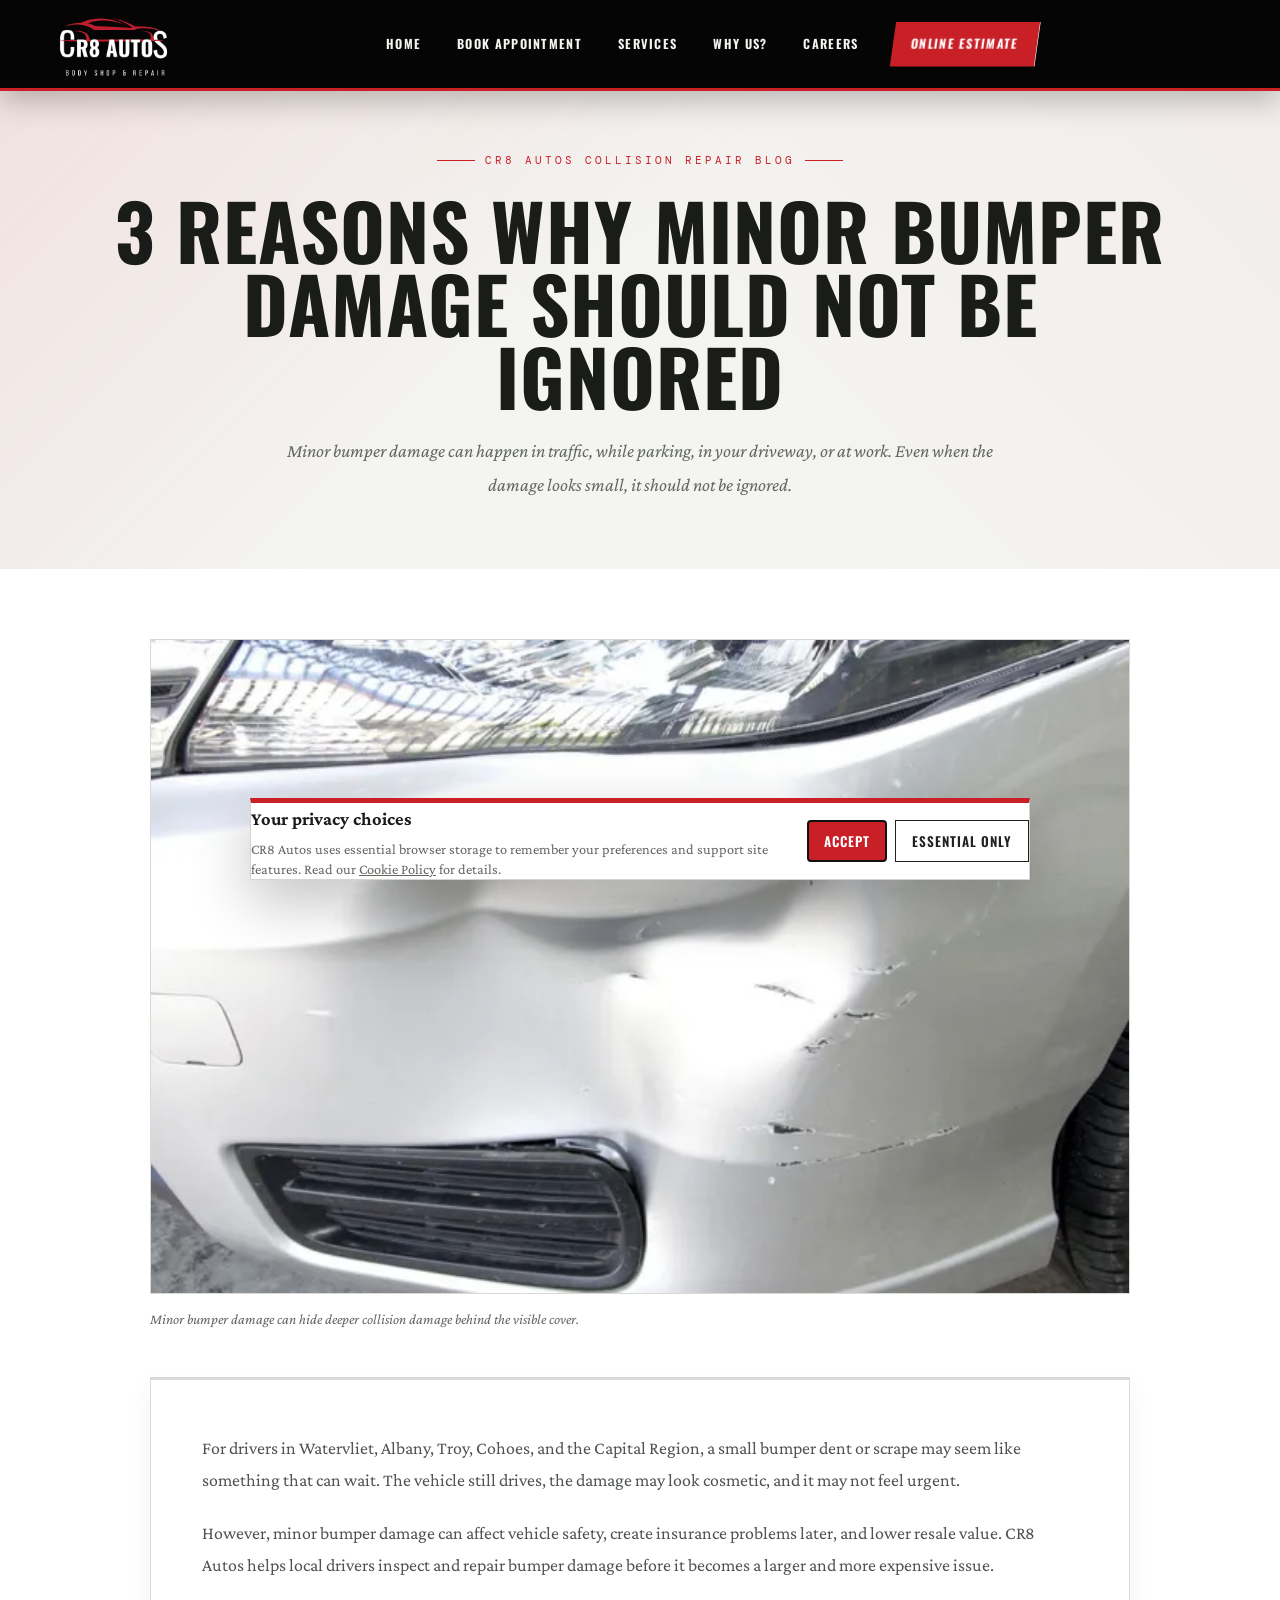
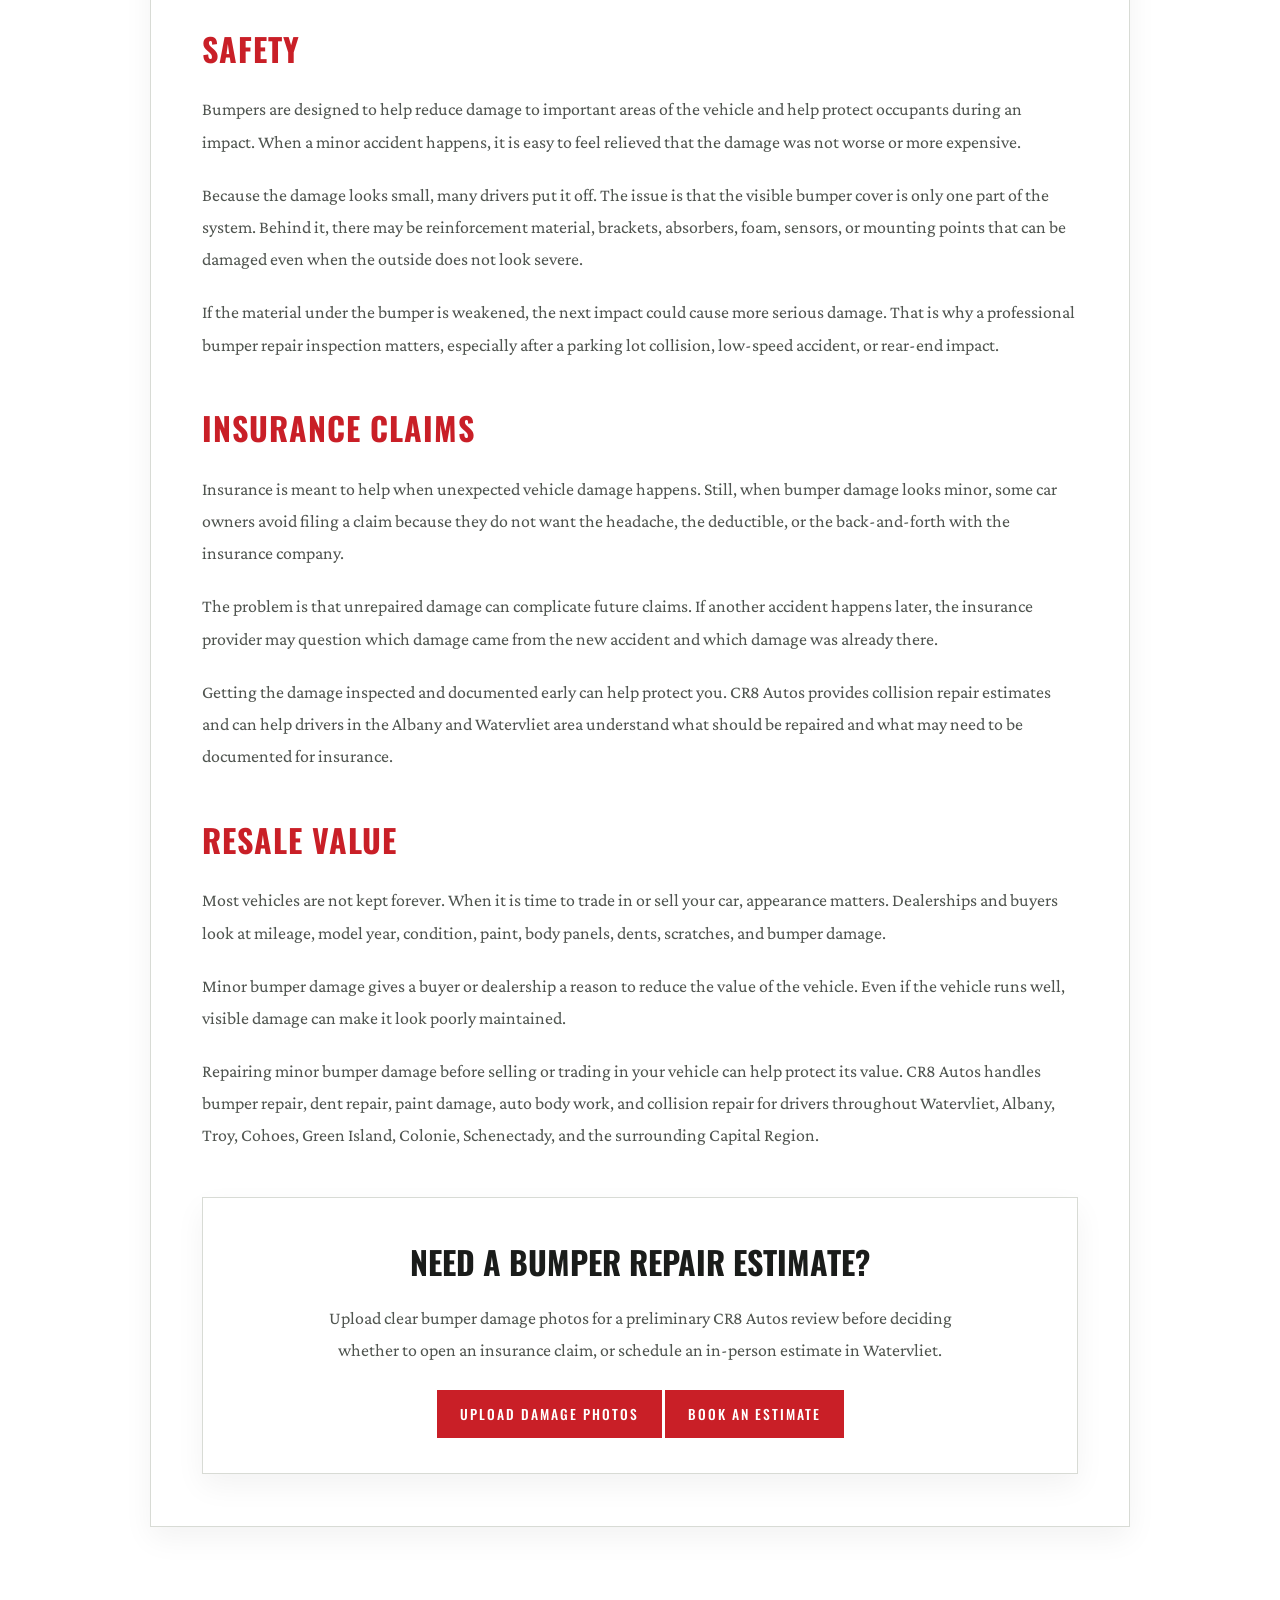
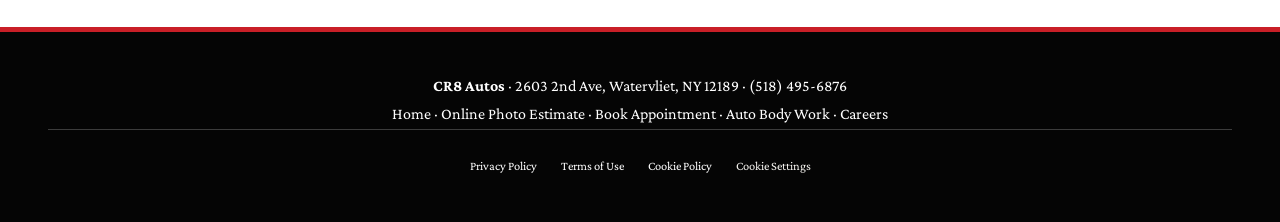
==== commit 2da7cf9d: "Add files via upload" ====
--- a/3-reasons-why-minor-bumper-damage-should-not-be-ignored.html
+++ b/3-reasons-why-minor-bumper-damage-should-not-be-ignored.html
@@ -31,7 +31,7 @@
   "mainEntityOfPage":"https://cr8autos.com/3-reasons-why-minor-bumper-damage-should-not-be-ignored.html"
 }
 </script>
-<link rel="stylesheet" href="styles.css?v=20260720-3"/>
+<link rel="stylesheet" href="styles.css?v=20260720-4"/>
 </head>
 <body class="site-page site-page-3-reasons-why-minor-bumper-damage-should-not-be-ignored">
 <nav class="navbar" id="navbar">
--- a/styles.css
+++ b/styles.css
@@ -4792,6 +4792,68 @@
 }
 body.site-page .footer { border-top-color: #c91f27 !important; }
 
+/* Footer bottom-row spacing */
+body.site-page .footer {
+  padding-bottom: 34px !important;
+}
+body.site-page .footer-bottom {
+  min-height: 82px !important;
+  margin: 0 !important;
+  padding: 28px 0 24px !important;
+  gap: 24px !important;
+  line-height: 1.6 !important;
+  border-top: 1px solid rgba(255, 255, 255, .32) !important;
+}
+body.site-page .footer-bottom > span {
+  display: block !important;
+  margin: 0 !important;
+  padding: 0 !important;
+}
+body.site-page .footer-bottom > span:last-child {
+  text-align: right !important;
+}
+body.site-page .footer-legal {
+  margin: 0 !important;
+  padding: 22px 0 6px !important;
+  gap: 14px 24px !important;
+  line-height: 1.55 !important;
+  border-top: 1px solid rgba(255, 255, 255, .22) !important;
+}
+body.site-page .footer-legal a,
+body.site-page .footer-legal button {
+  display: inline-flex !important;
+  min-height: 30px !important;
+  align-items: center !important;
+}
+body.site-page-legal .legal-footer {
+  padding: 34px 24px 30px !important;
+}
+body.site-page-legal .legal-footer > p {
+  margin: 0 0 10px !important;
+  line-height: 1.6 !important;
+}
+body.site-page-legal .legal-footer .footer-legal {
+  width: min(100%, 980px) !important;
+  margin: 20px auto 0 !important;
+  padding: 24px 0 4px !important;
+}
+
+@media (max-width: 700px) {
+  body.site-page .footer { padding-bottom: 28px !important; }
+  body.site-page .footer-bottom {
+    min-height: 0 !important;
+    padding: 24px 0 22px !important;
+    gap: 10px !important;
+    text-align: center !important;
+  }
+  body.site-page .footer-bottom > span:last-child { text-align: center !important; }
+  body.site-page .footer-legal {
+    padding: 20px 12px 4px !important;
+    gap: 10px 20px !important;
+  }
+  body.site-page-legal .legal-footer { padding: 30px 18px 26px !important; }
+}
+
 /* Online estimate and out-of-pocket repair focus */
 body.site-page-index .damage-insurance-callout {
   margin: 28px 0 30px !important;
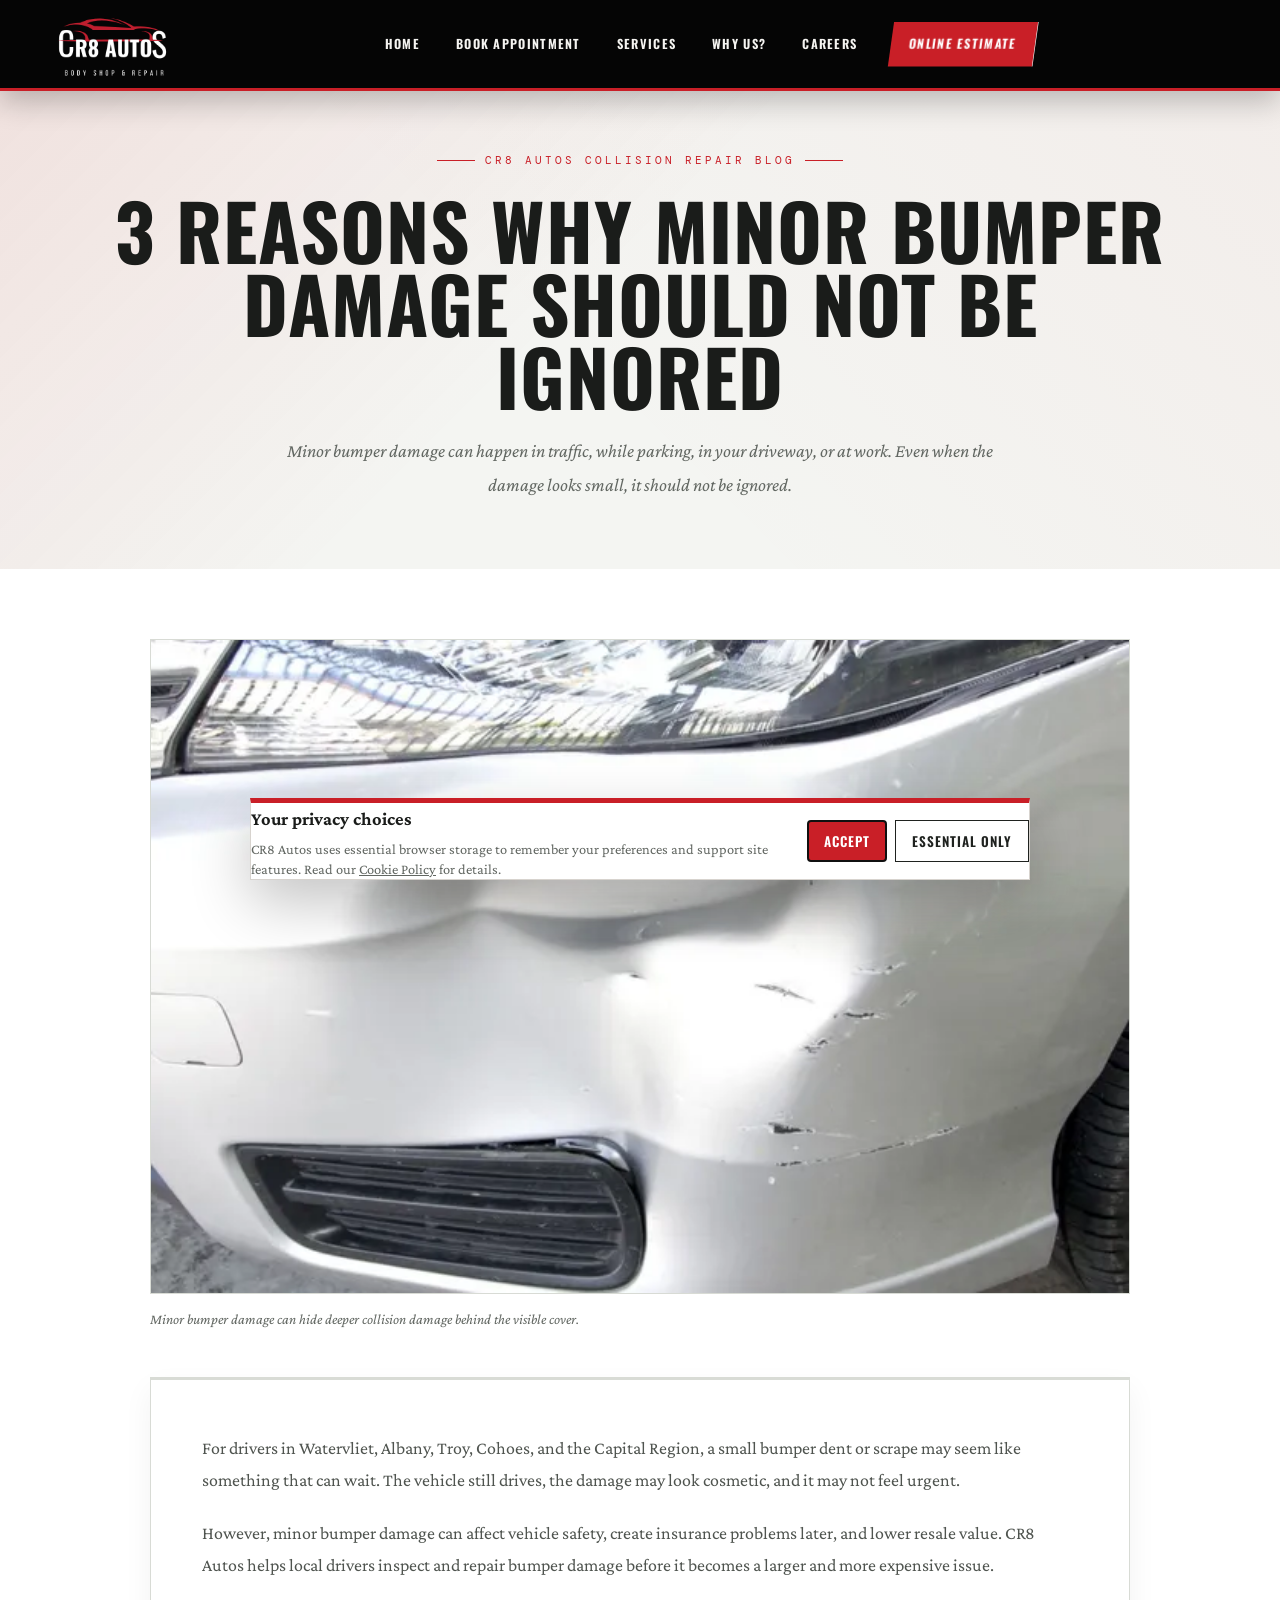
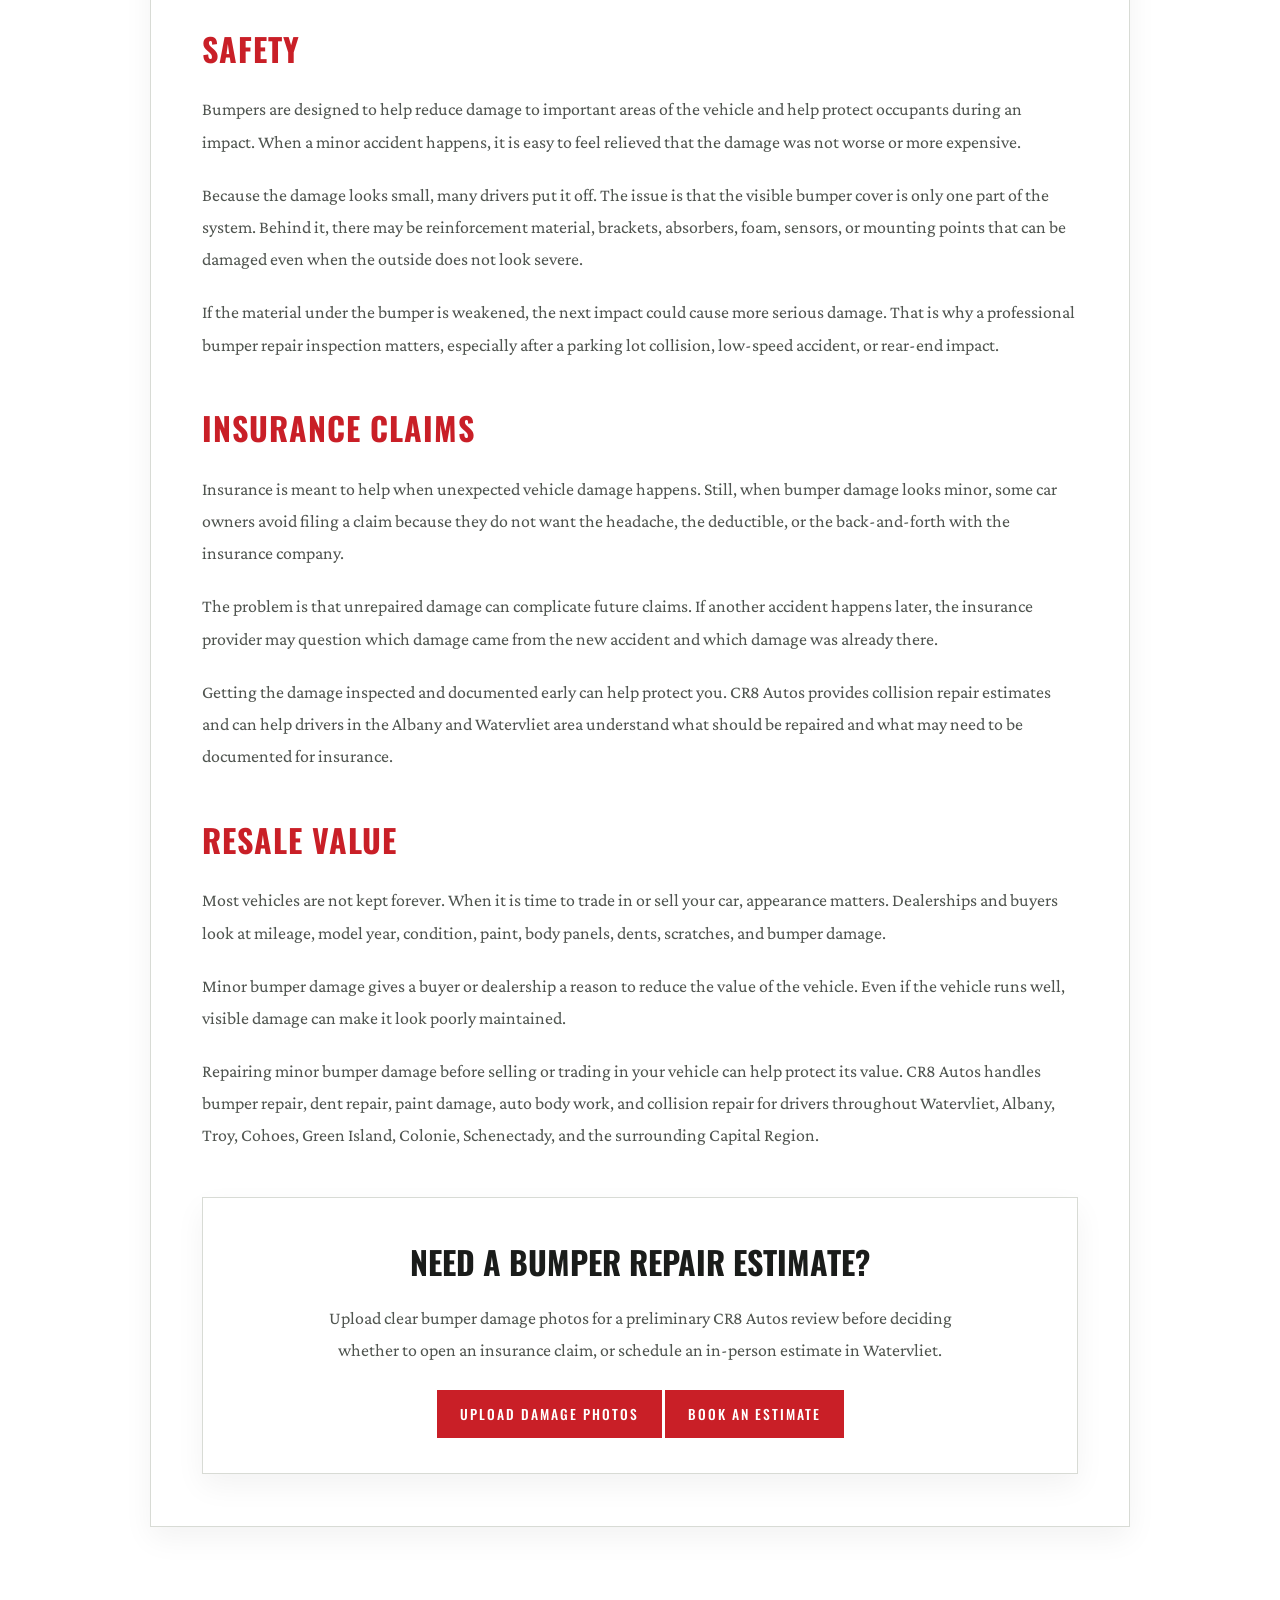
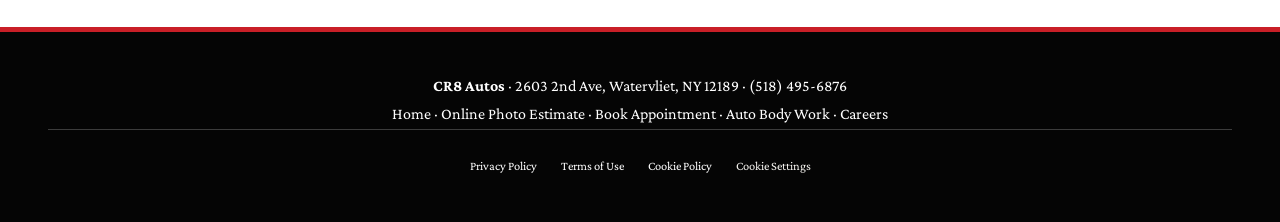
==== commit 27092002: "Add files via upload" ====
--- a/3-reasons-why-minor-bumper-damage-should-not-be-ignored.html
+++ b/3-reasons-why-minor-bumper-damage-should-not-be-ignored.html
@@ -31,7 +31,7 @@
   "mainEntityOfPage":"https://cr8autos.com/3-reasons-why-minor-bumper-damage-should-not-be-ignored.html"
 }
 </script>
-<link rel="stylesheet" href="styles.css?v=20260720-4"/>
+<link rel="stylesheet" href="styles.css?v=20260720-6"/>
 </head>
 <body class="site-page site-page-3-reasons-why-minor-bumper-damage-should-not-be-ignored">
 <nav class="navbar" id="navbar">
--- a/styles.css
+++ b/styles.css
@@ -4911,3 +4911,211 @@
   }
   body.site-page-index .damage-insurance-callout .btn { width: 100% !important; justify-content: center !important; }
 }
+
+/* Final mobile hardening: shared across every public page */
+@media (max-width: 900px) {
+  html { overflow-x: hidden !important; }
+  body.site-page {
+    width: 100% !important;
+    max-width: 100% !important;
+    overflow-x: hidden !important;
+    -webkit-text-size-adjust: 100%;
+  }
+  body.site-page img,
+  body.site-page video,
+  body.site-page iframe {
+    max-width: 100% !important;
+  }
+  body.site-page .navbar,
+  body.site-page .navbar.scrolled {
+    width: 100% !important;
+    grid-template-columns: minmax(118px, 144px) minmax(0, 1fr) 44px !important;
+  }
+  body.site-page .menu-btn {
+    grid-column: 3 !important;
+    min-width: 44px !important;
+    min-height: 44px !important;
+    place-self: center end !important;
+  }
+  body.site-page .nav-links.open { overscroll-behavior: contain !important; }
+  body.site-page .btn,
+  body.site-page button:not(.menu-btn),
+  body.site-page input[type="submit"] {
+    min-height: 48px;
+  }
+  body.site-page .form-input,
+  body.site-page .form-select,
+  body.site-page .form-textarea,
+  body.site-page input,
+  body.site-page select,
+  body.site-page textarea {
+    max-width: 100% !important;
+    font-size: 16px !important;
+  }
+  body.site-page .form-input,
+  body.site-page .form-select,
+  body.site-page input:not([type="checkbox"]):not([type="radio"]):not([type="file"]) {
+    min-height: 48px !important;
+  }
+  body.site-page .modal-overlay { padding: 12px !important; }
+  body.site-page .modal {
+    width: 100% !important;
+    max-width: 100% !important;
+    max-height: calc(100dvh - 24px) !important;
+  }
+  body.site-page .modal-header,
+  body.site-page .modal-body { padding-left: 20px !important; padding-right: 20px !important; }
+  body.site-page-index .damage-ai-card,
+  body.site-page-index .damage-ai-main,
+  body.site-page-index .damage-ai-side,
+  body.site-page-booking .booking-form-card,
+  body.site-page-booking .booking-sidebar {
+    width: 100% !important;
+    min-width: 0 !important;
+  }
+  body.site-page .footer {
+    padding-left: 20px !important;
+    padding-right: 20px !important;
+  }
+  body.site-page .footer-bottom {
+    flex-direction: column !important;
+    align-items: center !important;
+  }
+  body.site-page h1,
+  body.site-page h2,
+  body.site-page h3,
+  body.site-page p,
+  body.site-page a { overflow-wrap: anywhere; }
+}
+
+@media (max-width: 520px) {
+  body.site-page .navbar,
+  body.site-page .navbar.scrolled {
+    grid-template-columns: 122px minmax(0, 1fr) 44px !important;
+    padding: 0 10px !important;
+  }
+  body.site-page-index .home-hero {
+    width: calc(100% - 20px) !important;
+    margin-top: 88px !important;
+    border-radius: 12px !important;
+  }
+  body.site-page-index .home-hero-copy { padding: 30px 18px 34px !important; }
+  body.site-page-index .home-hero-media {
+    min-height: 280px !important;
+    height: min(96vw, 390px) !important;
+  }
+  body.site-page-index .hero-action-row { padding: 12px !important; }
+  body.site-page-index .damage-ai-section { padding: 52px 12px !important; }
+  body.site-page-index .damage-ai-main,
+  body.site-page-index .damage-ai-side { padding: 18px 14px !important; }
+  body.site-page-index .damage-upload-zone { min-height: 180px !important; padding: 22px 14px !important; }
+  body.site-page-booking .form-header,
+  body.site-page-booking .form-body { padding-left: 18px !important; padding-right: 18px !important; }
+  body.site-page .footer { padding-left: 16px !important; padding-right: 16px !important; }
+}
+
+/* Mobile online-estimate workflow: one complete step per phone viewport */
+body.site-page-index #damageEstimatorForm { scroll-margin-top: 88px; }
+
+@media (max-width: 600px) {
+  body.site-page-index .damage-ai-section { padding: 0 !important; }
+  body.site-page-index .damage-ai-shell { padding: 44px 12px 56px !important; }
+  body.site-page-index .damage-ai-header {
+    display: block !important;
+    margin-bottom: 20px !important;
+    padding-bottom: 20px !important;
+  }
+  body.site-page-index .damage-ai-header h2 {
+    font-size: clamp(2rem, 9vw, 2.65rem) !important;
+    line-height: 1 !important;
+  }
+  body.site-page-index .damage-ai-header p {
+    font-size: .95rem !important;
+    line-height: 1.5 !important;
+  }
+  body.site-page-index .damage-ai-badges {
+    grid-template-columns: 1fr 1fr !important;
+    gap: 8px !important;
+    margin-top: 16px !important;
+  }
+  body.site-page-index .damage-ai-badge {
+    min-height: 44px !important;
+    padding: 8px !important;
+    font-size: .62rem !important;
+    letter-spacing: .8px !important;
+  }
+  body.site-page-index .damage-insurance-callout {
+    margin: 18px 0 24px !important;
+    padding: 18px !important;
+  }
+  body.site-page-index .damage-ai-card { border-radius: 12px !important; overflow: hidden !important; }
+  body.site-page-index .damage-ai-main { padding: 12px !important; }
+  body.site-page-index .damage-ai-progress {
+    grid-template-columns: repeat(4, minmax(0, 1fr)) !important;
+    gap: 3px !important;
+    margin-bottom: 12px !important;
+  }
+  body.site-page-index .damage-ai-step-pill {
+    min-height: 34px !important;
+    padding: 7px 2px !important;
+    display: flex !important;
+    align-items: center !important;
+    justify-content: center !important;
+    font-size: .54rem !important;
+    line-height: 1.15 !important;
+    letter-spacing: .45px !important;
+    white-space: nowrap !important;
+  }
+  body.site-page-index .damage-step-title {
+    margin: 0 0 10px !important;
+    font-size: 1.35rem !important;
+    line-height: 1.1 !important;
+  }
+  body.site-page-index .damage-form-row {
+    grid-template-columns: 1fr !important;
+    gap: 0 !important;
+  }
+  body.site-page-index .damage-step .form-group { margin-bottom: 9px !important; }
+  body.site-page-index .damage-step .form-label {
+    margin-bottom: 4px !important;
+    font-size: .62rem !important;
+    line-height: 1.2 !important;
+    letter-spacing: 1.3px !important;
+  }
+  body.site-page-index .damage-step .form-input,
+  body.site-page-index .damage-step .form-select {
+    min-height: 44px !important;
+    height: 44px !important;
+    padding: 8px 11px !important;
+  }
+  body.site-page-index .damage-step .form-textarea {
+    min-height: 76px !important;
+    height: 76px !important;
+    padding: 9px 11px !important;
+  }
+  body.site-page-index .damage-actions {
+    margin-top: 10px !important;
+    padding-top: 10px !important;
+    display: grid !important;
+    grid-template-columns: repeat(2, minmax(0, 1fr)) !important;
+    gap: 8px !important;
+  }
+  body.site-page-index .damage-actions .btn {
+    width: 100% !important;
+    min-height: 46px !important;
+    padding: 8px 10px !important;
+    font-size: .72rem !important;
+    letter-spacing: 1px !important;
+  }
+  body.site-page-index #damageEstimatorForm[data-step="1"] #damageNextBtn {
+    grid-column: 1 / -1 !important;
+  }
+  body.site-page-index .damage-upload-zone {
+    min-height: 150px !important;
+    padding: 16px 12px !important;
+  }
+  body.site-page-index .damage-upload-zone i { font-size: 2rem !important; margin-bottom: 6px !important; }
+  body.site-page-index .damage-upload-title { font-size: .95rem !important; }
+  body.site-page-index .damage-upload-sub { font-size: .82rem !important; line-height: 1.35 !important; }
+  body.site-page-index .damage-ai-side { padding: 20px 16px !important; }
+}
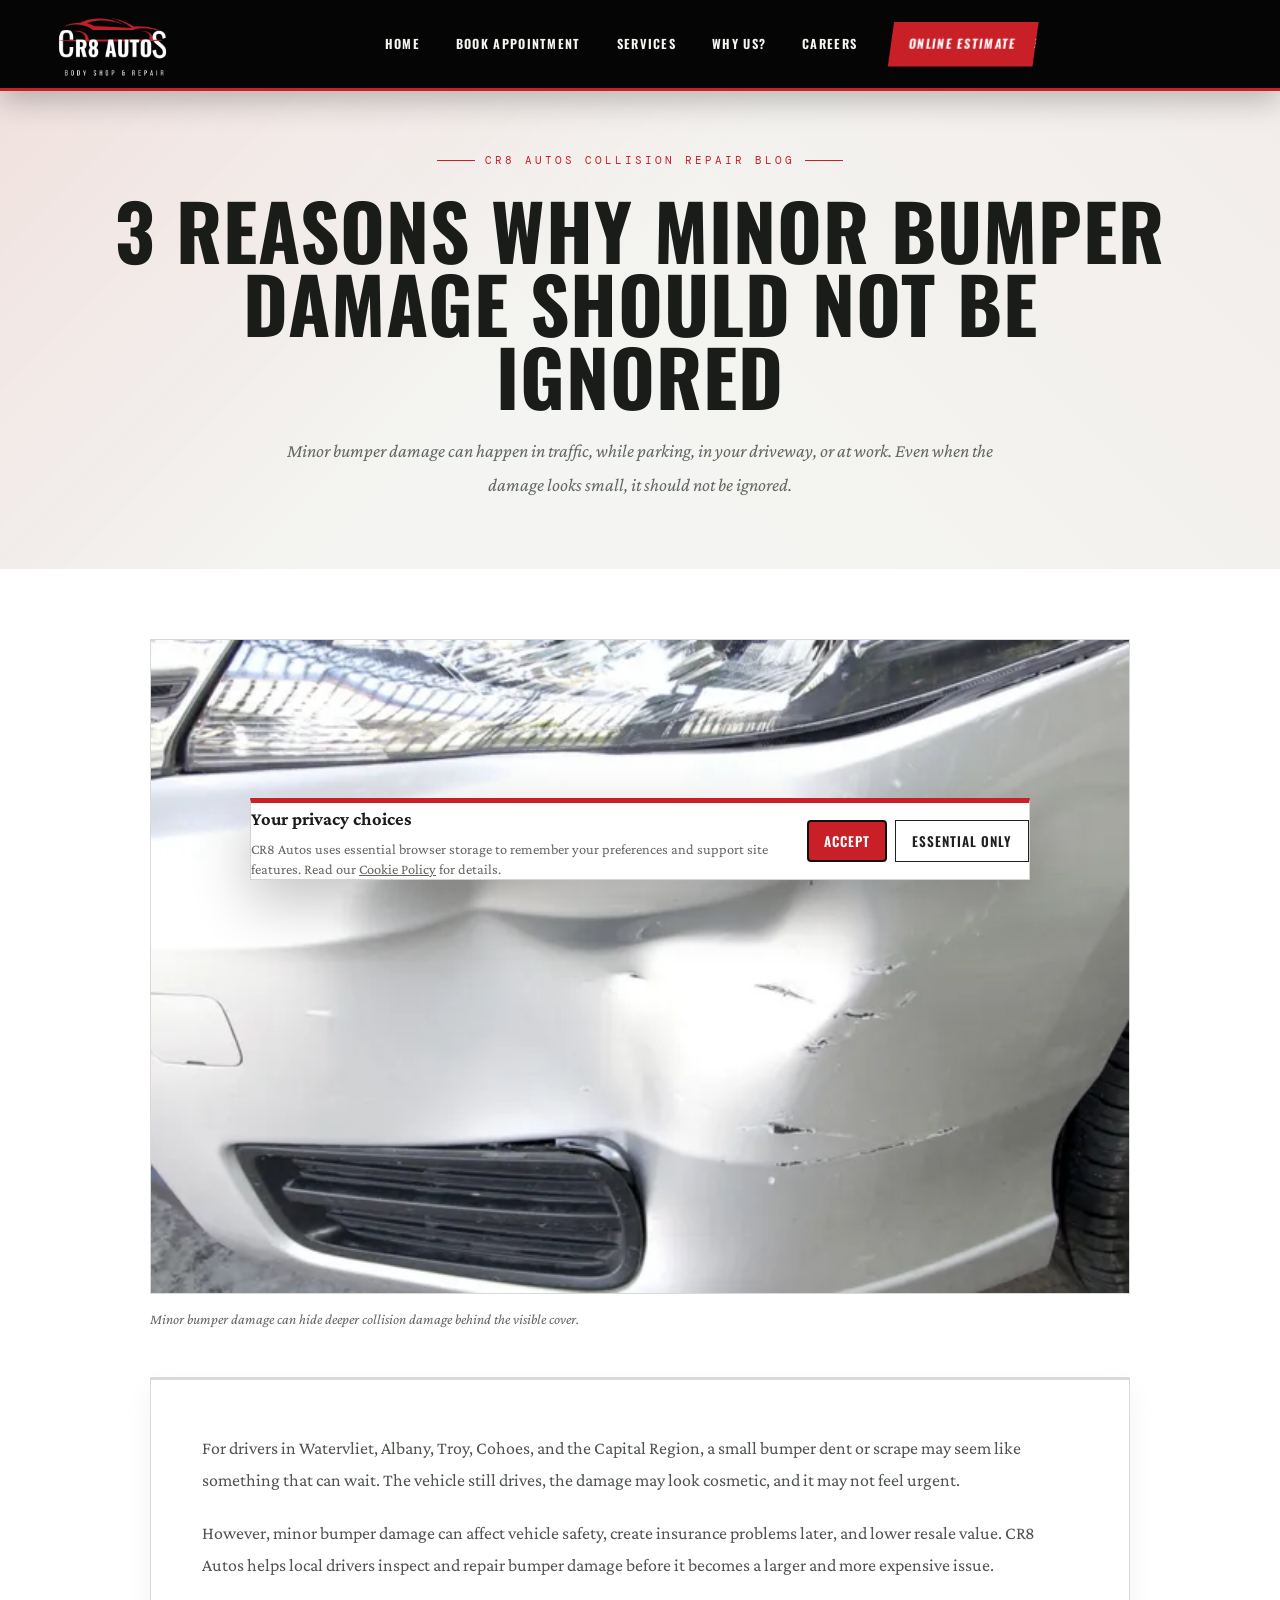
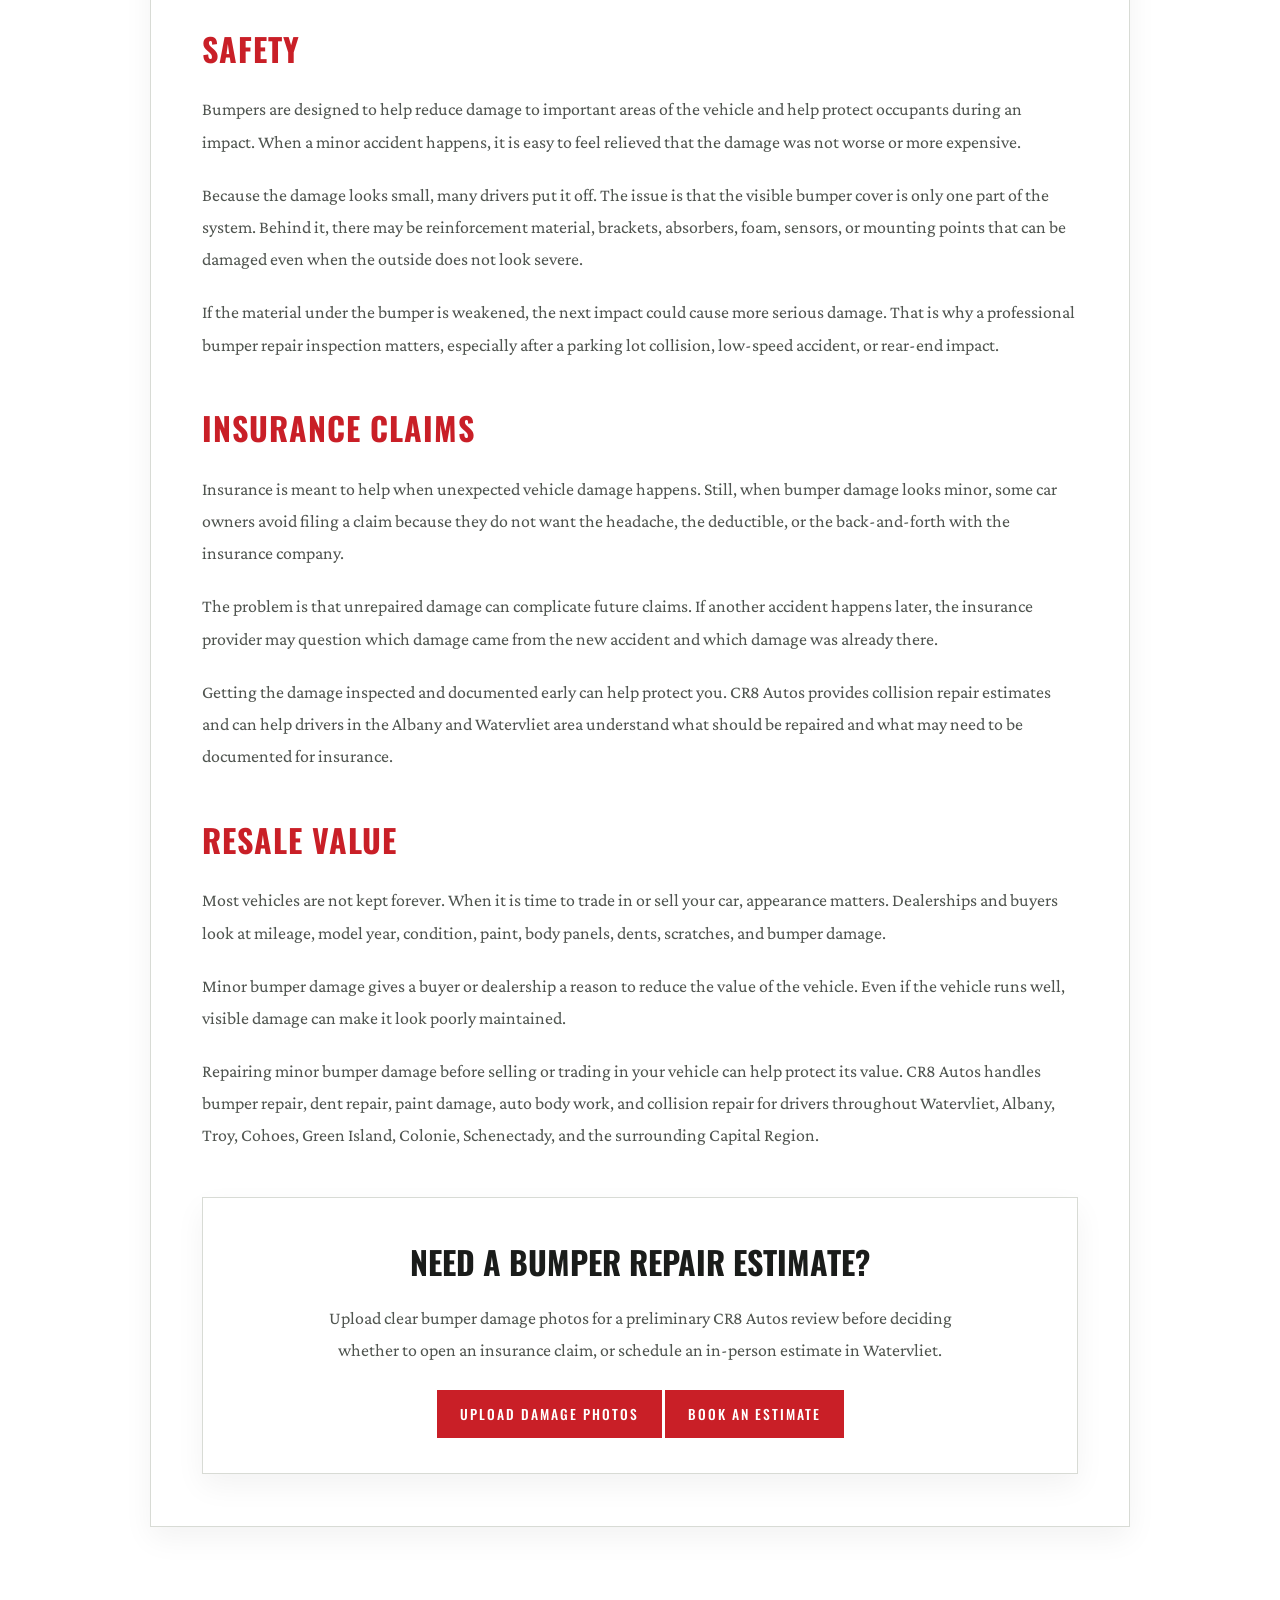
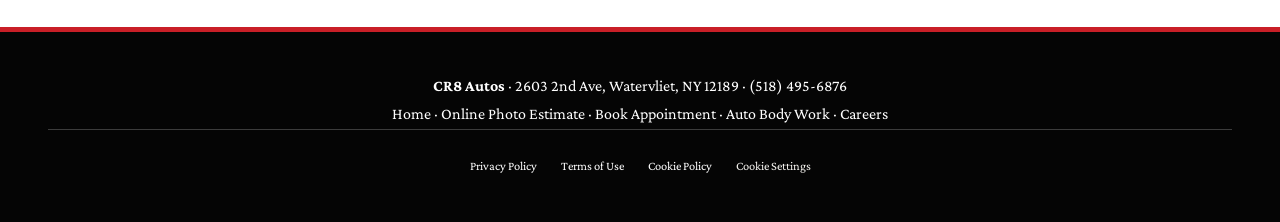
==== commit 63fbd25b: "Add files via upload" ====
--- a/3-reasons-why-minor-bumper-damage-should-not-be-ignored.html
+++ b/3-reasons-why-minor-bumper-damage-should-not-be-ignored.html
@@ -31,7 +31,7 @@
   "mainEntityOfPage":"https://cr8autos.com/3-reasons-why-minor-bumper-damage-should-not-be-ignored.html"
 }
 </script>
-<link rel="stylesheet" href="styles.css?v=20260720-6"/>
+<link rel="stylesheet" href="styles.css?v=20260720-7"/>
 </head>
 <body class="site-page site-page-3-reasons-why-minor-bumper-damage-should-not-be-ignored">
 <nav class="navbar" id="navbar">
--- a/styles.css
+++ b/styles.css
@@ -5119,3 +5119,277 @@
   body.site-page-index .damage-upload-sub { font-size: .82rem !important; line-height: 1.35 !important; }
   body.site-page-index .damage-ai-side { padding: 20px 16px !important; }
 }
+
+/* ==========================================================================
+   Definitive phone layout — keep this last so older page-specific patches
+   cannot turn the mobile site back into a compressed desktop composition.
+   ========================================================================== */
+@media (max-width: 600px) {
+  body.site-page {
+    font-size: 16px !important;
+    line-height: 1.55 !important;
+  }
+
+  body.site-page .navbar,
+  body.site-page .navbar.scrolled {
+    min-height: 72px !important;
+    height: 72px !important;
+    padding: 0 12px !important;
+    grid-template-columns: 118px minmax(0, 1fr) 44px !important;
+    gap: 10px !important;
+  }
+  body.site-page .nav-logo {
+    width: 116px !important;
+    height: 68px !important;
+  }
+  body.site-page .nav-logo img {
+    width: 112px !important;
+    height: 54px !important;
+    max-width: 112px !important;
+    max-height: 54px !important;
+    transform: none !important;
+  }
+  body.site-page .menu-btn {
+    width: 44px !important;
+    height: 44px !important;
+  }
+  body.site-page .nav-links.open {
+    top: 72px !important;
+    max-height: calc(100dvh - 72px) !important;
+  }
+
+  body.site-page .btn,
+  body.site-page button:not(.menu-btn) {
+    min-height: 50px !important;
+    padding: 0 16px !important;
+    font-size: .78rem !important;
+    letter-spacing: 1.25px !important;
+  }
+  body.site-page input::placeholder,
+  body.site-page textarea::placeholder {
+    color: #737873 !important;
+    opacity: 1 !important;
+  }
+
+  /* Homepage: lead with the offer, keep the shop photo useful but compact. */
+  body.site-page-index .home-hero {
+    width: calc(100% - 20px) !important;
+    margin: 84px auto 24px !important;
+    padding-top: 0 !important;
+    grid-template-columns: 1fr !important;
+    grid-template-rows: auto clamp(280px, 86vw, 370px) auto !important;
+    border-radius: 10px !important;
+    box-shadow: 0 12px 34px rgba(20, 24, 20, .1) !important;
+  }
+  body.site-page-index .home-hero-copy {
+    grid-row: 1 !important;
+    padding: 30px 20px 32px !important;
+  }
+  body.site-page-index .home-hero-copy::before {
+    width: 54px !important;
+    height: 5px !important;
+    margin-bottom: 16px !important;
+  }
+  body.site-page-index .home-hero-kicker {
+    margin-bottom: 10px !important;
+    font-size: .66rem !important;
+    line-height: 1.45 !important;
+    letter-spacing: 1.6px !important;
+  }
+  body.site-page-index .home-hero-copy h1 {
+    font-size: clamp(2.25rem, 10.5vw, 3rem) !important;
+    line-height: 1 !important;
+  }
+  body.site-page-index .home-hero-lead {
+    margin: 16px 0 20px !important;
+    font-size: 1.04rem !important;
+    line-height: 1.55 !important;
+  }
+  body.site-page-index .home-hero-buttons { gap: 10px !important; }
+  body.site-page-index .home-hero-buttons a { min-height: 52px !important; }
+  body.site-page-index .home-hero-note {
+    font-size: .72rem !important;
+    line-height: 1.55 !important;
+  }
+  body.site-page-index .home-hero-media {
+    grid-row: 2 !important;
+    min-height: 0 !important;
+    height: auto !important;
+    border-top: 1px solid #dedad5 !important;
+    border-bottom: 5px solid #c91f27 !important;
+  }
+  body.site-page-index .home-hero-media img { object-fit: cover !important; }
+  body.site-page-index .hero-action-bar { grid-row: 3 !important; }
+  body.site-page-index .hero-quick-stat { padding: 14px 5px !important; }
+  body.site-page-index .hero-quick-num { font-size: 1.55rem !important; }
+  body.site-page-index .hero-quick-label {
+    font-size: .58rem !important;
+    line-height: 1.3 !important;
+    letter-spacing: .65px !important;
+  }
+  body.site-page-index .hero-action-row { padding: 12px !important; }
+  body.site-page-index .hero-address-link,
+  body.site-page-index .hero-phone-link {
+    min-height: 52px !important;
+    padding: 11px 12px !important;
+    font-size: .78rem !important;
+    line-height: 1.35 !important;
+  }
+  body.site-page-index .address-open-maps { display: block !important; width: 100% !important; }
+
+  body.site-page-index .shop-intro { padding: 54px 18px 64px !important; }
+  body.site-page-index .shop-intro-inner { gap: 38px !important; }
+  body.site-page-index .shop-intro-photo,
+  body.site-page-index .shop-intro-photo img {
+    height: clamp(290px, 88vw, 380px) !important;
+    min-height: 0 !important;
+  }
+  body.site-page-index .shop-intro-copy h2 {
+    margin-bottom: 20px !important;
+    font-size: clamp(2.45rem, 12vw, 3.35rem) !important;
+  }
+  body.site-page-index .shop-intro-copy > p:not(.section-tag) {
+    font-size: 1.06rem !important;
+    line-height: 1.65 !important;
+  }
+  body.site-page-index .shop-intro-actions { gap: 18px !important; margin-top: 26px !important; }
+  body.site-page-index .shop-intro-actions .btn { width: 100% !important; }
+
+  /* Estimate: comfortable form controls and readable supporting copy. */
+  body.site-page-index .damage-ai-shell { padding: 48px 14px 60px !important; }
+  body.site-page-index .damage-ai-header { margin-bottom: 22px !important; }
+  body.site-page-index .damage-ai-header h2 {
+    font-size: clamp(2.15rem, 10vw, 2.75rem) !important;
+    line-height: 1.03 !important;
+  }
+  body.site-page-index .damage-ai-header p,
+  body.site-page-index .damage-insurance-callout > p,
+  body.site-page-index .damage-ai-sub,
+  body.site-page-index .damage-side-list span {
+    font-size: 1rem !important;
+    line-height: 1.55 !important;
+  }
+  body.site-page-index .damage-ai-badges { grid-template-columns: 1fr !important; }
+  body.site-page-index .damage-ai-badge {
+    justify-content: flex-start !important;
+    padding: 11px 12px !important;
+    font-size: .68rem !important;
+  }
+  body.site-page-index .damage-insurance-callout {
+    margin: 20px 0 26px !important;
+    padding: 20px 18px !important;
+  }
+  body.site-page-index .damage-insurance-callout h3 {
+    font-size: 1.55rem !important;
+    line-height: 1.08 !important;
+  }
+  body.site-page-index .damage-ai-main { padding: 18px 16px !important; }
+  body.site-page-index .damage-ai-progress { gap: 4px !important; margin-bottom: 22px !important; }
+  body.site-page-index .damage-ai-step-pill {
+    min-height: 40px !important;
+    padding: 7px 3px !important;
+    font-size: .58rem !important;
+    white-space: normal !important;
+  }
+  body.site-page-index .damage-step-title {
+    margin-bottom: 18px !important;
+    font-size: 1.55rem !important;
+  }
+  body.site-page-index .damage-step .form-group { margin-bottom: 14px !important; }
+  body.site-page-index .damage-step .form-label {
+    margin-bottom: 7px !important;
+    font-size: .68rem !important;
+  }
+  body.site-page-index .damage-step .form-input,
+  body.site-page-index .damage-step .form-select {
+    min-height: 52px !important;
+    height: 52px !important;
+    padding: 10px 12px !important;
+  }
+  body.site-page-index .damage-step .form-textarea {
+    min-height: 108px !important;
+    height: auto !important;
+  }
+  body.site-page-index .damage-actions { margin-top: 14px !important; padding-top: 14px !important; }
+
+  /* Booking: form first, details second, with full-size readable controls. */
+  body.site-page-booking .booking-hero {
+    padding: 106px 18px 40px !important;
+  }
+  body.site-page-booking .booking-hero h1 {
+    font-size: clamp(2.45rem, 12vw, 3.2rem) !important;
+    line-height: 1 !important;
+  }
+  body.site-page-booking .booking-hero p { font-size: 1.04rem !important; line-height: 1.6 !important; }
+  body.site-page-booking .booking-section { padding: 28px 10px 64px !important; }
+  body.site-page-booking .booking-inner { gap: 24px !important; }
+  body.site-page-booking .booking-form-card,
+  body.site-page-booking .booking-sidebar { border-radius: 10px !important; }
+  body.site-page-booking .form-header { padding: 24px 18px 20px !important; }
+  body.site-page-booking .form-body { padding: 20px 18px 24px !important; }
+  body.site-page-booking .book-progress { margin: 18px 18px 0 !important; }
+  body.site-page-booking .step-title { font-size: 1.5rem !important; }
+  body.site-page-booking .form-group { margin-bottom: 16px !important; }
+  body.site-page-booking .form-label { margin-bottom: 7px !important; font-size: .68rem !important; }
+  body.site-page-booking .form-input,
+  body.site-page-booking .form-select {
+    min-height: 52px !important;
+    padding: 10px 12px !important;
+  }
+  body.site-page-booking .form-textarea { min-height: 112px !important; padding: 10px 12px !important; }
+  body.site-page-booking .booking-utility-4 { width: 100% !important; }
+  body.site-page-booking .booking-sidebar { padding: 22px 16px !important; }
+  body.site-page-booking .contact-row { min-height: 72px !important; }
+  body.site-page-booking .contact-val,
+  body.site-page-booking .contact-val a,
+  body.site-page-booking .hours-row,
+  body.site-page-booking .policy-note,
+  body.site-page-booking .sidebar-block:last-child p { font-size: .96rem !important; }
+
+  /* Service/editorial pages: readable type and single-column touch targets. */
+  body.site-page-auto-body-work-watervliet-ny .seo-hero,
+  body.site-page-3-reasons-why-minor-bumper-damage-should-not-be-ignored .blog-hero,
+  body.site-page-whyus .why-hero,
+  body.site-page-careers .careers-hero {
+    padding: 104px 18px 46px !important;
+  }
+  body.site-page-auto-body-work-watervliet-ny .seo-title,
+  body.site-page-3-reasons-why-minor-bumper-damage-should-not-be-ignored h1 {
+    font-size: clamp(2.5rem, 12vw, 3.35rem) !important;
+    line-height: .98 !important;
+  }
+  body.site-page-auto-body-work-watervliet-ny .seo-sub,
+  body.site-page-auto-body-work-watervliet-ny .info-card p,
+  body.site-page-auto-body-work-watervliet-ny .service-card p,
+  body.site-page-auto-body-work-watervliet-ny .faq-item p,
+  body.site-page-3-reasons-why-minor-bumper-damage-should-not-be-ignored .article-content p {
+    font-size: 1.04rem !important;
+    line-height: 1.65 !important;
+  }
+  body.site-page-auto-body-work-watervliet-ny .section,
+  body.site-page-3-reasons-why-minor-bumper-damage-should-not-be-ignored .article-wrap {
+    padding: 54px 18px 64px !important;
+  }
+  body.site-page-auto-body-work-watervliet-ny .hero-btns,
+  body.site-page-auto-body-work-watervliet-ny .content-grid,
+  body.site-page-auto-body-work-watervliet-ny .service-grid {
+    grid-template-columns: 1fr !important;
+  }
+  body.site-page-auto-body-work-watervliet-ny .hero-btns { display: grid !important; width: 100% !important; }
+  body.site-page-auto-body-work-watervliet-ny .hero-btns .btn { width: 100% !important; }
+  body.site-page-auto-body-work-watervliet-ny .info-card,
+  body.site-page-auto-body-work-watervliet-ny .service-card,
+  body.site-page-auto-body-work-watervliet-ny .cta-panel,
+  body.site-page-3-reasons-why-minor-bumper-damage-should-not-be-ignored .article-content,
+  body.site-page-3-reasons-why-minor-bumper-damage-should-not-be-ignored .cta-box {
+    padding: 22px 18px !important;
+  }
+}
+
+@media (max-width: 380px) {
+  body.site-page-index .home-hero-copy h1 { font-size: 2.15rem !important; }
+  body.site-page-index .hero-quick-label { font-size: .52rem !important; }
+  body.site-page-index .damage-ai-main { padding: 16px 12px !important; }
+  body.site-page-index .damage-ai-step-pill { font-size: .52rem !important; }
+  body.site-page-booking .form-body { padding-right: 14px !important; padding-left: 14px !important; }
+}
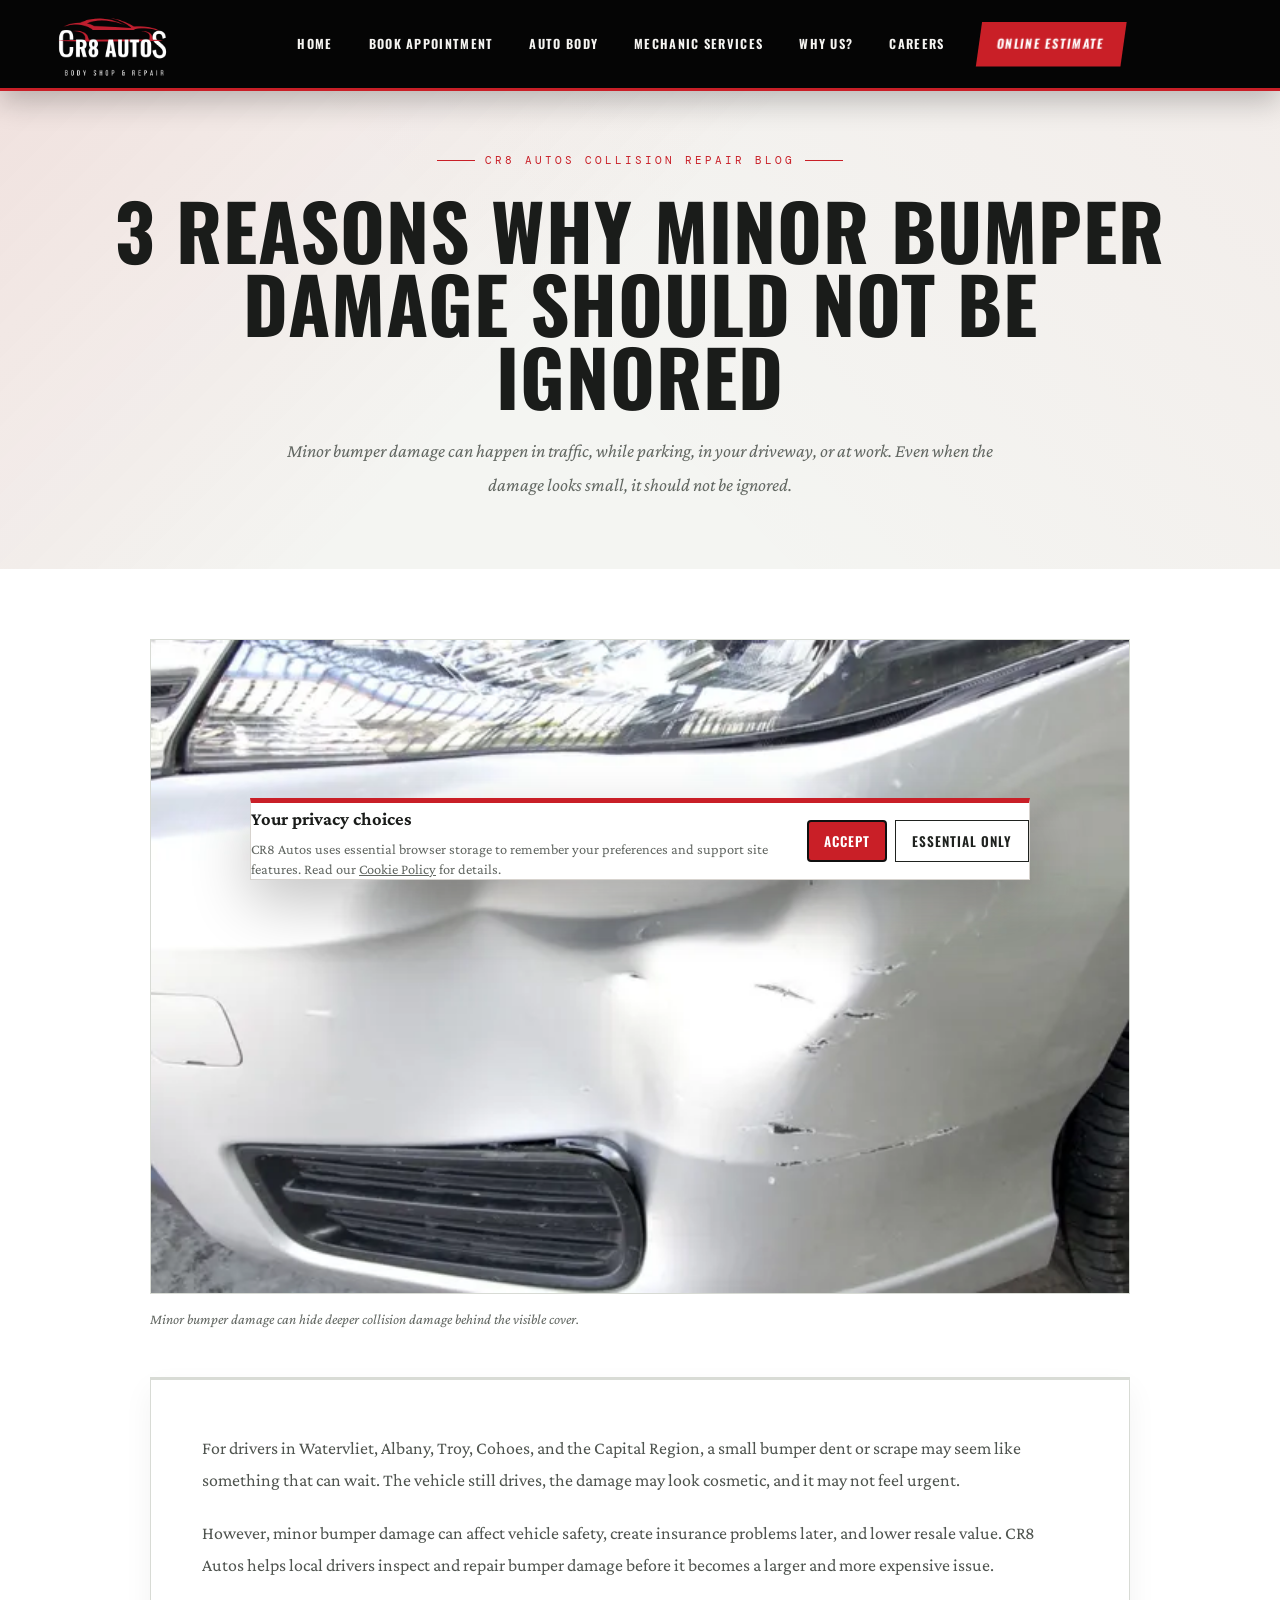
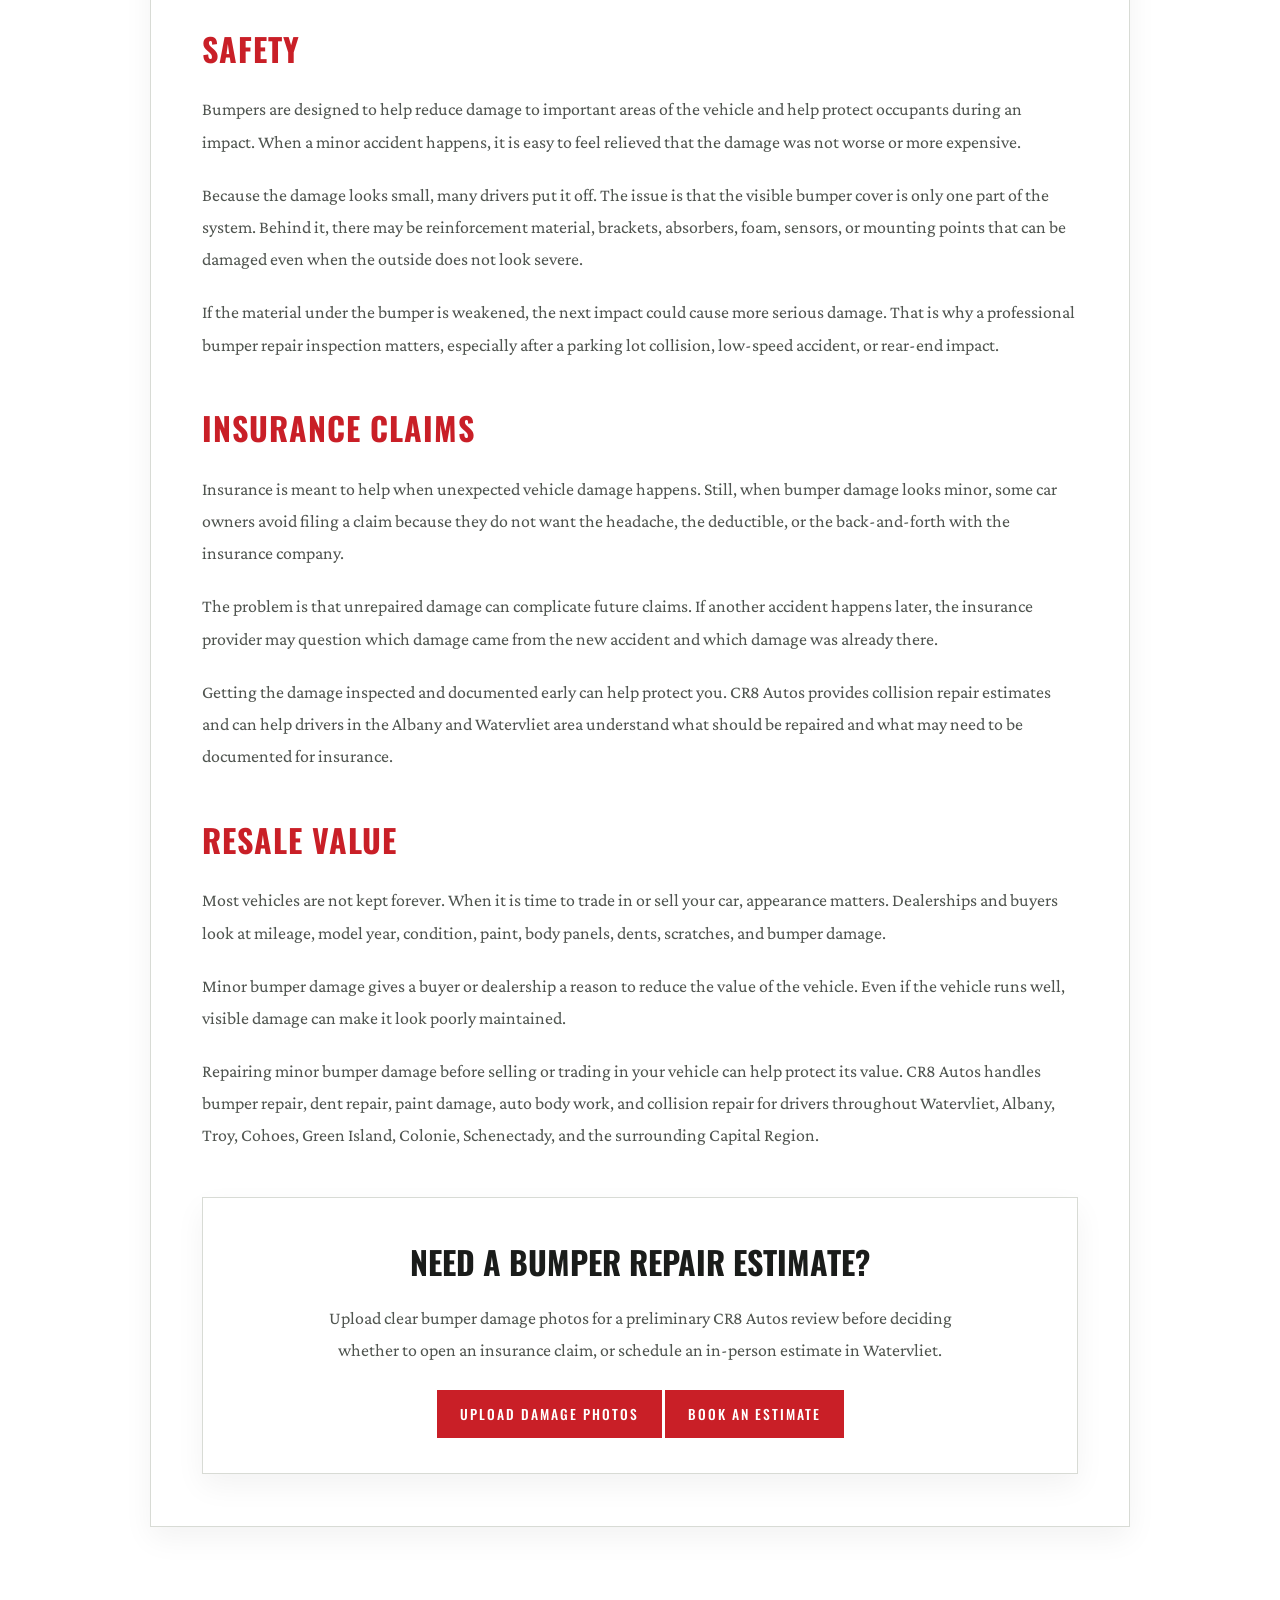
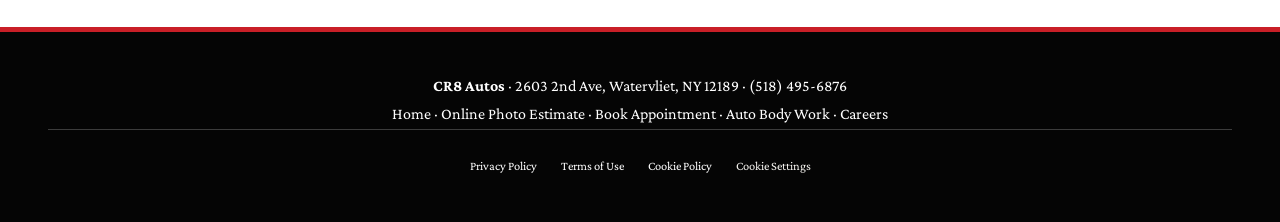
==== commit a71a5ec3: "Restore mechanic services and SEO with compact homepage links and six FAQs" ====
--- a/3-reasons-why-minor-bumper-damage-should-not-be-ignored.html
+++ b/3-reasons-why-minor-bumper-damage-should-not-be-ignored.html
@@ -31,22 +31,23 @@
   "mainEntityOfPage":"https://cr8autos.com/3-reasons-why-minor-bumper-damage-should-not-be-ignored.html"
 }
 </script>
-<link rel="stylesheet" href="styles.css?v=20260720-7"/>
+<link rel="stylesheet" href="styles.css?v=20261022-2"/>
 </head>
 <body class="site-page site-page-3-reasons-why-minor-bumper-damage-should-not-be-ignored">
 <nav class="navbar" id="navbar">
   <a class="nav-logo" href="index.html" aria-label="CR8 Autos Home">
-    <img src="logo-footer-transparent.png" alt="CR8 Autos body shop and repair"/>
+    <img src="logo-footer-transparent.png" alt="CR8 Autos auto body and mechanic shop"/>
   </a>
   <ul class="nav-links" id="navLinks">
     <li><a href="index.html">Home</a></li>
     <li><a href="booking.html">Book Appointment</a></li>
-    <li><a href="index.html#services-section">Services</a></li>
+    <li><a href="auto-body-work-watervliet-ny.html">Auto Body</a></li>
+    <li><a href="mechanic-services-watervliet-ny.html">Mechanic Services</a></li>
     <li><a href="whyus.html">Why Us?</a></li>
     <li><a href="careers.html">Careers</a></li>
     <li><a href="index.html#damage-estimator" class="nav-cta">Online Estimate</a></li>
   </ul>
-  <button class="menu-btn" id="menuBtn" aria-label="Open menu"><i class="fas fa-bars"></i></button>
+  <button class="menu-btn" id="menuBtn" aria-label="Open menu" aria-expanded="false"><i class="fas fa-bars"></i></button>
 </nav>
 <header class="blog-hero">
   <div class="blog-hero-inner">
--- a/styles.css
+++ b/styles.css
@@ -3712,7 +3712,7 @@
 
 
 /* ==========================================================================
-   Watervliet auto body landing page — scoped to body.site-page-auto-body-work-watervliet-ny
+   Watervliet auto body landing page — scoped to body:is(.site-page-auto-body-work-watervliet-ny, .site-page-mechanic-services-watervliet-ny)
    ========================================================================== */
 /* Watervliet auto body service landing page styles. */
 :root {
@@ -3727,88 +3727,88 @@
   --gray:#888888;
   --light-gray:#cccccc;
 }
-body.site-page-auto-body-work-watervliet-ny *{margin:0;padding:0;box-sizing:border-box;}
+body:is(.site-page-auto-body-work-watervliet-ny, .site-page-mechanic-services-watervliet-ny) *{margin:0;padding:0;box-sizing:border-box;}
 html{scroll-behavior:smooth;}
-body.site-page-auto-body-work-watervliet-ny{font-family:'Crimson Pro',serif;background:var(--black);color:var(--white);overflow-x:hidden;}
-body.site-page-auto-body-work-watervliet-ny a{color:inherit;}
-body.site-page-auto-body-work-watervliet-ny ::-webkit-scrollbar{width:4px;}
-body.site-page-auto-body-work-watervliet-ny ::-webkit-scrollbar-track{background:var(--black);}
-body.site-page-auto-body-work-watervliet-ny ::-webkit-scrollbar-thumb{background:var(--red);}
-body.site-page-auto-body-work-watervliet-ny .navbar{position:fixed;top:0;left:0;width:100%;z-index:1000;padding:1rem 3rem;display:flex;align-items:center;justify-content:space-between;background:rgba(10,10,10,0.95);backdrop-filter:blur(20px);border-bottom:1px solid rgba(204,31,31,0.2);transition:all 0.3s;}
-body.site-page-auto-body-work-watervliet-ny .nav-logo{display:flex;align-items:center;gap:12px;text-decoration:none;cursor:pointer;}
-body.site-page-auto-body-work-watervliet-ny .nav-logo img{height:54px;width:auto;display:block;}
-body.site-page-auto-body-work-watervliet-ny .nav-links{display:flex;gap:2rem;list-style:none;align-items:center;}
-body.site-page-auto-body-work-watervliet-ny .nav-links a{color:var(--light-gray);text-decoration:none;font-family:'Oswald',sans-serif;font-size:0.82rem;letter-spacing:2px;text-transform:uppercase;font-weight:400;transition:color 0.3s;position:relative;}
-body.site-page-auto-body-work-watervliet-ny .nav-links a::after{content:'';position:absolute;bottom:-4px;left:0;width:0;height:1px;background:var(--red);transition:width 0.3s;}
-body.site-page-auto-body-work-watervliet-ny .nav-links a:hover{color:var(--white);}
-body.site-page-auto-body-work-watervliet-ny .nav-links a:hover::after{width:100%;}
-body.site-page-auto-body-work-watervliet-ny .nav-cta{background:var(--red)!important;color:white!important;padding:0.55rem 1.3rem;font-family:'Oswald',sans-serif;font-weight:600;letter-spacing:2px;font-size:0.78rem;border:none;text-transform:uppercase;text-decoration:none;clip-path:polygon(8px 0,100% 0,calc(100% - 8px) 100%,0 100%);}
-body.site-page-auto-body-work-watervliet-ny .btn{display:inline-flex;align-items:center;gap:8px;padding:0.9rem 2rem;font-family:'Oswald',sans-serif;font-weight:500;font-size:0.85rem;letter-spacing:2px;text-transform:uppercase;cursor:pointer;border:none;text-decoration:none;transition:all 0.3s;}
-body.site-page-auto-body-work-watervliet-ny .btn-red{background:var(--red);color:white;clip-path:polygon(10px 0,100% 0,calc(100% - 10px) 100%,0 100%);}
-body.site-page-auto-body-work-watervliet-ny .btn-red:hover{background:var(--red-light);transform:translateY(-3px);}
-body.site-page-auto-body-work-watervliet-ny .btn-outline{background:transparent;color:var(--white);border:1px solid rgba(255,255,255,0.2);clip-path:polygon(10px 0,100% 0,calc(100% - 10px) 100%,0 100%);}
-body.site-page-auto-body-work-watervliet-ny .btn-outline:hover{border-color:var(--red);color:var(--red);}
-body.site-page-auto-body-work-watervliet-ny .seo-hero{min-height:78vh;position:relative;display:flex;align-items:center;overflow:hidden;background:var(--black);padding:140px 3rem 80px;}
-body.site-page-auto-body-work-watervliet-ny .seo-hero::before{content:'';position:absolute;inset:0;background:linear-gradient(135deg,rgba(204,31,31,0.10) 0%,transparent 48%),linear-gradient(225deg,rgba(204,31,31,0.04) 0%,transparent 60%);}
-body.site-page-auto-body-work-watervliet-ny .seo-hero::after{content:'';position:absolute;inset:0;background-image:linear-gradient(rgba(204,31,31,0.06) 1px,transparent 1px),linear-gradient(90deg,rgba(204,31,31,0.06) 1px,transparent 1px);background-size:80px 80px;mask-image:radial-gradient(ellipse at 30% 40%,black 22%,transparent 72%);}
-body.site-page-auto-body-work-watervliet-ny .seo-hero-inner{max-width:1050px;margin:0 auto;text-align:center;position:relative;z-index:1;}
-body.site-page-auto-body-work-watervliet-ny .seo-tag{display:inline-flex;align-items:center;gap:10px;margin-bottom:1.5rem;justify-content:center;}
-body.site-page-auto-body-work-watervliet-ny .seo-tag span{font-family:'DM Mono',monospace;font-size:0.7rem;letter-spacing:3px;text-transform:uppercase;color:var(--red);}
-body.site-page-auto-body-work-watervliet-ny .seo-tag::before,body.site-page-auto-body-work-watervliet-ny .seo-tag::after{content:'';width:40px;height:1px;background:var(--red);}
-body.site-page-auto-body-work-watervliet-ny .seo-title{font-family:'Oswald',sans-serif;font-size:clamp(3.2rem,7vw,6.2rem);font-weight:700;line-height:.93;text-transform:uppercase;letter-spacing:1px;margin-bottom:1.5rem;}
-body.site-page-auto-body-work-watervliet-ny .seo-title span{color:var(--red);display:block;}
-body.site-page-auto-body-work-watervliet-ny .seo-sub{font-size:1.18rem;color:var(--gray);line-height:1.8;max-width:760px;margin:0 auto 2.3rem;font-style:italic;}
-body.site-page-auto-body-work-watervliet-ny .hero-btns{display:flex;gap:1rem;flex-wrap:wrap;justify-content:center;}
-body.site-page-auto-body-work-watervliet-ny .section{padding:90px 3rem;position:relative;}
-body.site-page-auto-body-work-watervliet-ny .section-dark{background:var(--dark);}
-body.site-page-auto-body-work-watervliet-ny .section::before{content:'';position:absolute;top:0;left:0;right:0;height:1px;background:linear-gradient(90deg,transparent,rgba(204,31,31,0.25),transparent);}
-body.site-page-auto-body-work-watervliet-ny .section-inner{max-width:1300px;margin:0 auto;}
-body.site-page-auto-body-work-watervliet-ny .section-tag{display:inline-flex;align-items:center;gap:10px;margin-bottom:1rem;}
-body.site-page-auto-body-work-watervliet-ny .section-tag span{font-family:'DM Mono',monospace;font-size:0.7rem;letter-spacing:3px;text-transform:uppercase;color:var(--red);}
-body.site-page-auto-body-work-watervliet-ny .section-tag::before{content:'';width:30px;height:1px;background:var(--red);}
-body.site-page-auto-body-work-watervliet-ny .section-title{font-family:'Oswald',sans-serif;font-size:clamp(2rem,4vw,3.5rem);font-weight:700;text-transform:uppercase;letter-spacing:1px;line-height:1;}
-body.site-page-auto-body-work-watervliet-ny .section-title span{color:var(--red);}
-body.site-page-auto-body-work-watervliet-ny .section-sub{color:var(--gray);font-size:1.1rem;line-height:1.8;margin-top:0.8rem;max-width:720px;font-style:italic;}
-body.site-page-auto-body-work-watervliet-ny .content-grid{display:grid;grid-template-columns:1fr 1fr;gap:1px;background:var(--border);border:1px solid var(--border);margin-top:3rem;}
-body.site-page-auto-body-work-watervliet-ny .info-card{background:var(--black);padding:2.4rem;position:relative;overflow:hidden;transition:all .3s ease;}
-body.site-page-auto-body-work-watervliet-ny .info-card:hover{background:var(--card);}
-body.site-page-auto-body-work-watervliet-ny .info-card::before{content:'';position:absolute;top:0;left:0;width:3px;height:0;background:var(--red);transition:height .35s ease;}
-body.site-page-auto-body-work-watervliet-ny .info-card:hover::before{height:100%;}
-body.site-page-auto-body-work-watervliet-ny .info-card h3{font-family:'Oswald',sans-serif;font-size:1.45rem;text-transform:uppercase;letter-spacing:1px;margin-bottom:1rem;}
-body.site-page-auto-body-work-watervliet-ny .info-card p{color:var(--gray);font-size:1rem;line-height:1.78;margin-bottom:1rem;}
-body.site-page-auto-body-work-watervliet-ny .service-grid{display:grid;grid-template-columns:repeat(auto-fit,minmax(250px,1fr));gap:1px;background:var(--border);border:1px solid var(--border);margin-top:3rem;}
-body.site-page-auto-body-work-watervliet-ny .service-card{background:var(--dark);padding:2rem;min-height:210px;position:relative;transition:all .3s ease;}
-body.site-page-auto-body-work-watervliet-ny .service-card:hover{background:var(--card);transform:translateY(-2px);}
-body.site-page-auto-body-work-watervliet-ny .service-num{font-family:'DM Mono',monospace;font-size:.7rem;color:var(--red);letter-spacing:2px;margin-bottom:1rem;opacity:.7;}
-body.site-page-auto-body-work-watervliet-ny .service-card i{color:var(--red);font-size:1.65rem;margin-bottom:1rem;}
-body.site-page-auto-body-work-watervliet-ny .service-card h3{font-family:'Oswald',sans-serif;text-transform:uppercase;letter-spacing:1px;font-size:1.15rem;margin-bottom:.7rem;}
-body.site-page-auto-body-work-watervliet-ny .service-card p{color:var(--gray);font-size:.96rem;line-height:1.65;}
-body.site-page-auto-body-work-watervliet-ny .area-cloud{display:flex;flex-wrap:wrap;gap:.75rem;margin-top:2rem;}
-body.site-page-auto-body-work-watervliet-ny .area-cloud span{border:1px solid rgba(255,255,255,.12);padding:.65rem .9rem;color:var(--light-gray);font-family:'DM Mono',monospace;font-size:.7rem;letter-spacing:1.4px;text-transform:uppercase;background:rgba(255,255,255,.03);}
-body.site-page-auto-body-work-watervliet-ny .cta-panel{background:linear-gradient(135deg,rgba(204,31,31,.16),rgba(17,17,17,1) 55%);border:1px solid var(--border);padding:3rem;margin-top:3rem;position:relative;overflow:hidden;}
-body.site-page-auto-body-work-watervliet-ny .cta-panel::before{content:'';position:absolute;top:0;left:0;right:0;height:3px;background:linear-gradient(90deg,var(--red),transparent);}
-body.site-page-auto-body-work-watervliet-ny .cta-panel h2{font-family:'Oswald',sans-serif;text-transform:uppercase;font-size:clamp(2rem,4vw,3.5rem);line-height:1;margin-bottom:1rem;}
-body.site-page-auto-body-work-watervliet-ny .cta-panel h2 span{color:var(--red);}
-body.site-page-auto-body-work-watervliet-ny .cta-panel p{color:var(--gray);line-height:1.8;font-size:1.08rem;max-width:850px;}
-body.site-page-auto-body-work-watervliet-ny .faq-list{margin-top:3rem;border-top:1px solid var(--border);}
-body.site-page-auto-body-work-watervliet-ny .faq-item{border-bottom:1px solid var(--border);padding:1.5rem 0;}
-body.site-page-auto-body-work-watervliet-ny .faq-item h3{font-family:'Oswald',sans-serif;text-transform:uppercase;letter-spacing:1px;font-size:1.08rem;margin-bottom:.55rem;color:var(--white);}
-body.site-page-auto-body-work-watervliet-ny .faq-item p{color:var(--gray);line-height:1.75;max-width:950px;}
-body.site-page-auto-body-work-watervliet-ny .footer{background:var(--black);border-top:1px solid var(--border);padding:2.4rem 3rem;text-align:center;}
-body.site-page-auto-body-work-watervliet-ny .footer p{color:var(--gray);line-height:1.7;}
-body.site-page-auto-body-work-watervliet-ny .footer a{color:var(--red);text-decoration:none;}
+body:is(.site-page-auto-body-work-watervliet-ny, .site-page-mechanic-services-watervliet-ny){font-family:'Crimson Pro',serif;background:var(--black);color:var(--white);overflow-x:hidden;}
+body:is(.site-page-auto-body-work-watervliet-ny, .site-page-mechanic-services-watervliet-ny) a{color:inherit;}
+body:is(.site-page-auto-body-work-watervliet-ny, .site-page-mechanic-services-watervliet-ny) ::-webkit-scrollbar{width:4px;}
+body:is(.site-page-auto-body-work-watervliet-ny, .site-page-mechanic-services-watervliet-ny) ::-webkit-scrollbar-track{background:var(--black);}
+body:is(.site-page-auto-body-work-watervliet-ny, .site-page-mechanic-services-watervliet-ny) ::-webkit-scrollbar-thumb{background:var(--red);}
+body:is(.site-page-auto-body-work-watervliet-ny, .site-page-mechanic-services-watervliet-ny) .navbar{position:fixed;top:0;left:0;width:100%;z-index:1000;padding:1rem 3rem;display:flex;align-items:center;justify-content:space-between;background:rgba(10,10,10,0.95);backdrop-filter:blur(20px);border-bottom:1px solid rgba(204,31,31,0.2);transition:all 0.3s;}
+body:is(.site-page-auto-body-work-watervliet-ny, .site-page-mechanic-services-watervliet-ny) .nav-logo{display:flex;align-items:center;gap:12px;text-decoration:none;cursor:pointer;}
+body:is(.site-page-auto-body-work-watervliet-ny, .site-page-mechanic-services-watervliet-ny) .nav-logo img{height:54px;width:auto;display:block;}
+body:is(.site-page-auto-body-work-watervliet-ny, .site-page-mechanic-services-watervliet-ny) .nav-links{display:flex;gap:2rem;list-style:none;align-items:center;}
+body:is(.site-page-auto-body-work-watervliet-ny, .site-page-mechanic-services-watervliet-ny) .nav-links a{color:var(--light-gray);text-decoration:none;font-family:'Oswald',sans-serif;font-size:0.82rem;letter-spacing:2px;text-transform:uppercase;font-weight:400;transition:color 0.3s;position:relative;}
+body:is(.site-page-auto-body-work-watervliet-ny, .site-page-mechanic-services-watervliet-ny) .nav-links a::after{content:'';position:absolute;bottom:-4px;left:0;width:0;height:1px;background:var(--red);transition:width 0.3s;}
+body:is(.site-page-auto-body-work-watervliet-ny, .site-page-mechanic-services-watervliet-ny) .nav-links a:hover{color:var(--white);}
+body:is(.site-page-auto-body-work-watervliet-ny, .site-page-mechanic-services-watervliet-ny) .nav-links a:hover::after{width:100%;}
+body:is(.site-page-auto-body-work-watervliet-ny, .site-page-mechanic-services-watervliet-ny) .nav-cta{background:var(--red)!important;color:white!important;padding:0.55rem 1.3rem;font-family:'Oswald',sans-serif;font-weight:600;letter-spacing:2px;font-size:0.78rem;border:none;text-transform:uppercase;text-decoration:none;clip-path:polygon(8px 0,100% 0,calc(100% - 8px) 100%,0 100%);}
+body:is(.site-page-auto-body-work-watervliet-ny, .site-page-mechanic-services-watervliet-ny) .btn{display:inline-flex;align-items:center;gap:8px;padding:0.9rem 2rem;font-family:'Oswald',sans-serif;font-weight:500;font-size:0.85rem;letter-spacing:2px;text-transform:uppercase;cursor:pointer;border:none;text-decoration:none;transition:all 0.3s;}
+body:is(.site-page-auto-body-work-watervliet-ny, .site-page-mechanic-services-watervliet-ny) .btn-red{background:var(--red);color:white;clip-path:polygon(10px 0,100% 0,calc(100% - 10px) 100%,0 100%);}
+body:is(.site-page-auto-body-work-watervliet-ny, .site-page-mechanic-services-watervliet-ny) .btn-red:hover{background:var(--red-light);transform:translateY(-3px);}
+body:is(.site-page-auto-body-work-watervliet-ny, .site-page-mechanic-services-watervliet-ny) .btn-outline{background:transparent;color:var(--white);border:1px solid rgba(255,255,255,0.2);clip-path:polygon(10px 0,100% 0,calc(100% - 10px) 100%,0 100%);}
+body:is(.site-page-auto-body-work-watervliet-ny, .site-page-mechanic-services-watervliet-ny) .btn-outline:hover{border-color:var(--red);color:var(--red);}
+body:is(.site-page-auto-body-work-watervliet-ny, .site-page-mechanic-services-watervliet-ny) .seo-hero{min-height:78vh;position:relative;display:flex;align-items:center;overflow:hidden;background:var(--black);padding:140px 3rem 80px;}
+body:is(.site-page-auto-body-work-watervliet-ny, .site-page-mechanic-services-watervliet-ny) .seo-hero::before{content:'';position:absolute;inset:0;background:linear-gradient(135deg,rgba(204,31,31,0.10) 0%,transparent 48%),linear-gradient(225deg,rgba(204,31,31,0.04) 0%,transparent 60%);}
+body:is(.site-page-auto-body-work-watervliet-ny, .site-page-mechanic-services-watervliet-ny) .seo-hero::after{content:'';position:absolute;inset:0;background-image:linear-gradient(rgba(204,31,31,0.06) 1px,transparent 1px),linear-gradient(90deg,rgba(204,31,31,0.06) 1px,transparent 1px);background-size:80px 80px;mask-image:radial-gradient(ellipse at 30% 40%,black 22%,transparent 72%);}
+body:is(.site-page-auto-body-work-watervliet-ny, .site-page-mechanic-services-watervliet-ny) .seo-hero-inner{max-width:1050px;margin:0 auto;text-align:center;position:relative;z-index:1;}
+body:is(.site-page-auto-body-work-watervliet-ny, .site-page-mechanic-services-watervliet-ny) .seo-tag{display:inline-flex;align-items:center;gap:10px;margin-bottom:1.5rem;justify-content:center;}
+body:is(.site-page-auto-body-work-watervliet-ny, .site-page-mechanic-services-watervliet-ny) .seo-tag span{font-family:'DM Mono',monospace;font-size:0.7rem;letter-spacing:3px;text-transform:uppercase;color:var(--red);}
+body:is(.site-page-auto-body-work-watervliet-ny, .site-page-mechanic-services-watervliet-ny) .seo-tag::before,body:is(.site-page-auto-body-work-watervliet-ny, .site-page-mechanic-services-watervliet-ny) .seo-tag::after{content:'';width:40px;height:1px;background:var(--red);}
+body:is(.site-page-auto-body-work-watervliet-ny, .site-page-mechanic-services-watervliet-ny) .seo-title{font-family:'Oswald',sans-serif;font-size:clamp(3.2rem,7vw,6.2rem);font-weight:700;line-height:.93;text-transform:uppercase;letter-spacing:1px;margin-bottom:1.5rem;}
+body:is(.site-page-auto-body-work-watervliet-ny, .site-page-mechanic-services-watervliet-ny) .seo-title span{color:var(--red);display:block;}
+body:is(.site-page-auto-body-work-watervliet-ny, .site-page-mechanic-services-watervliet-ny) .seo-sub{font-size:1.18rem;color:var(--gray);line-height:1.8;max-width:760px;margin:0 auto 2.3rem;font-style:italic;}
+body:is(.site-page-auto-body-work-watervliet-ny, .site-page-mechanic-services-watervliet-ny) .hero-btns{display:flex;gap:1rem;flex-wrap:wrap;justify-content:center;}
+body:is(.site-page-auto-body-work-watervliet-ny, .site-page-mechanic-services-watervliet-ny) .section{padding:90px 3rem;position:relative;}
+body:is(.site-page-auto-body-work-watervliet-ny, .site-page-mechanic-services-watervliet-ny) .section-dark{background:var(--dark);}
+body:is(.site-page-auto-body-work-watervliet-ny, .site-page-mechanic-services-watervliet-ny) .section::before{content:'';position:absolute;top:0;left:0;right:0;height:1px;background:linear-gradient(90deg,transparent,rgba(204,31,31,0.25),transparent);}
+body:is(.site-page-auto-body-work-watervliet-ny, .site-page-mechanic-services-watervliet-ny) .section-inner{max-width:1300px;margin:0 auto;}
+body:is(.site-page-auto-body-work-watervliet-ny, .site-page-mechanic-services-watervliet-ny) .section-tag{display:inline-flex;align-items:center;gap:10px;margin-bottom:1rem;}
+body:is(.site-page-auto-body-work-watervliet-ny, .site-page-mechanic-services-watervliet-ny) .section-tag span{font-family:'DM Mono',monospace;font-size:0.7rem;letter-spacing:3px;text-transform:uppercase;color:var(--red);}
+body:is(.site-page-auto-body-work-watervliet-ny, .site-page-mechanic-services-watervliet-ny) .section-tag::before{content:'';width:30px;height:1px;background:var(--red);}
+body:is(.site-page-auto-body-work-watervliet-ny, .site-page-mechanic-services-watervliet-ny) .section-title{font-family:'Oswald',sans-serif;font-size:clamp(2rem,4vw,3.5rem);font-weight:700;text-transform:uppercase;letter-spacing:1px;line-height:1;}
+body:is(.site-page-auto-body-work-watervliet-ny, .site-page-mechanic-services-watervliet-ny) .section-title span{color:var(--red);}
+body:is(.site-page-auto-body-work-watervliet-ny, .site-page-mechanic-services-watervliet-ny) .section-sub{color:var(--gray);font-size:1.1rem;line-height:1.8;margin-top:0.8rem;max-width:720px;font-style:italic;}
+body:is(.site-page-auto-body-work-watervliet-ny, .site-page-mechanic-services-watervliet-ny) .content-grid{display:grid;grid-template-columns:1fr 1fr;gap:1px;background:var(--border);border:1px solid var(--border);margin-top:3rem;}
+body:is(.site-page-auto-body-work-watervliet-ny, .site-page-mechanic-services-watervliet-ny) .info-card{background:var(--black);padding:2.4rem;position:relative;overflow:hidden;transition:all .3s ease;}
+body:is(.site-page-auto-body-work-watervliet-ny, .site-page-mechanic-services-watervliet-ny) .info-card:hover{background:var(--card);}
+body:is(.site-page-auto-body-work-watervliet-ny, .site-page-mechanic-services-watervliet-ny) .info-card::before{content:'';position:absolute;top:0;left:0;width:3px;height:0;background:var(--red);transition:height .35s ease;}
+body:is(.site-page-auto-body-work-watervliet-ny, .site-page-mechanic-services-watervliet-ny) .info-card:hover::before{height:100%;}
+body:is(.site-page-auto-body-work-watervliet-ny, .site-page-mechanic-services-watervliet-ny) .info-card h3{font-family:'Oswald',sans-serif;font-size:1.45rem;text-transform:uppercase;letter-spacing:1px;margin-bottom:1rem;}
+body:is(.site-page-auto-body-work-watervliet-ny, .site-page-mechanic-services-watervliet-ny) .info-card p{color:var(--gray);font-size:1rem;line-height:1.78;margin-bottom:1rem;}
+body:is(.site-page-auto-body-work-watervliet-ny, .site-page-mechanic-services-watervliet-ny) .service-grid{display:grid;grid-template-columns:repeat(auto-fit,minmax(250px,1fr));gap:1px;background:var(--border);border:1px solid var(--border);margin-top:3rem;}
+body:is(.site-page-auto-body-work-watervliet-ny, .site-page-mechanic-services-watervliet-ny) .service-card{background:var(--dark);padding:2rem;min-height:210px;position:relative;transition:all .3s ease;}
+body:is(.site-page-auto-body-work-watervliet-ny, .site-page-mechanic-services-watervliet-ny) .service-card:hover{background:var(--card);transform:translateY(-2px);}
+body:is(.site-page-auto-body-work-watervliet-ny, .site-page-mechanic-services-watervliet-ny) .service-num{font-family:'DM Mono',monospace;font-size:.7rem;color:var(--red);letter-spacing:2px;margin-bottom:1rem;opacity:.7;}
+body:is(.site-page-auto-body-work-watervliet-ny, .site-page-mechanic-services-watervliet-ny) .service-card i{color:var(--red);font-size:1.65rem;margin-bottom:1rem;}
+body:is(.site-page-auto-body-work-watervliet-ny, .site-page-mechanic-services-watervliet-ny) .service-card h3{font-family:'Oswald',sans-serif;text-transform:uppercase;letter-spacing:1px;font-size:1.15rem;margin-bottom:.7rem;}
+body:is(.site-page-auto-body-work-watervliet-ny, .site-page-mechanic-services-watervliet-ny) .service-card p{color:var(--gray);font-size:.96rem;line-height:1.65;}
+body:is(.site-page-auto-body-work-watervliet-ny, .site-page-mechanic-services-watervliet-ny) .area-cloud{display:flex;flex-wrap:wrap;gap:.75rem;margin-top:2rem;}
+body:is(.site-page-auto-body-work-watervliet-ny, .site-page-mechanic-services-watervliet-ny) .area-cloud span{border:1px solid rgba(255,255,255,.12);padding:.65rem .9rem;color:var(--light-gray);font-family:'DM Mono',monospace;font-size:.7rem;letter-spacing:1.4px;text-transform:uppercase;background:rgba(255,255,255,.03);}
+body:is(.site-page-auto-body-work-watervliet-ny, .site-page-mechanic-services-watervliet-ny) .cta-panel{background:linear-gradient(135deg,rgba(204,31,31,.16),rgba(17,17,17,1) 55%);border:1px solid var(--border);padding:3rem;margin-top:3rem;position:relative;overflow:hidden;}
+body:is(.site-page-auto-body-work-watervliet-ny, .site-page-mechanic-services-watervliet-ny) .cta-panel::before{content:'';position:absolute;top:0;left:0;right:0;height:3px;background:linear-gradient(90deg,var(--red),transparent);}
+body:is(.site-page-auto-body-work-watervliet-ny, .site-page-mechanic-services-watervliet-ny) .cta-panel h2{font-family:'Oswald',sans-serif;text-transform:uppercase;font-size:clamp(2rem,4vw,3.5rem);line-height:1;margin-bottom:1rem;}
+body:is(.site-page-auto-body-work-watervliet-ny, .site-page-mechanic-services-watervliet-ny) .cta-panel h2 span{color:var(--red);}
+body:is(.site-page-auto-body-work-watervliet-ny, .site-page-mechanic-services-watervliet-ny) .cta-panel p{color:var(--gray);line-height:1.8;font-size:1.08rem;max-width:850px;}
+body:is(.site-page-auto-body-work-watervliet-ny, .site-page-mechanic-services-watervliet-ny) .faq-list{margin-top:3rem;border-top:1px solid var(--border);}
+body:is(.site-page-auto-body-work-watervliet-ny, .site-page-mechanic-services-watervliet-ny) .faq-item{border-bottom:1px solid var(--border);padding:1.5rem 0;}
+body:is(.site-page-auto-body-work-watervliet-ny, .site-page-mechanic-services-watervliet-ny) .faq-item h3{font-family:'Oswald',sans-serif;text-transform:uppercase;letter-spacing:1px;font-size:1.08rem;margin-bottom:.55rem;color:var(--white);}
+body:is(.site-page-auto-body-work-watervliet-ny, .site-page-mechanic-services-watervliet-ny) .faq-item p{color:var(--gray);line-height:1.75;max-width:950px;}
+body:is(.site-page-auto-body-work-watervliet-ny, .site-page-mechanic-services-watervliet-ny) .footer{background:var(--black);border-top:1px solid var(--border);padding:2.4rem 3rem;text-align:center;}
+body:is(.site-page-auto-body-work-watervliet-ny, .site-page-mechanic-services-watervliet-ny) .footer p{color:var(--gray);line-height:1.7;}
+body:is(.site-page-auto-body-work-watervliet-ny, .site-page-mechanic-services-watervliet-ny) .footer a{color:var(--red);text-decoration:none;}
 @media(max-width:900px){
-  body.site-page-auto-body-work-watervliet-ny .navbar{padding:1rem 1.3rem;}
-  body.site-page-auto-body-work-watervliet-ny .nav-links{display:none;}
-  body.site-page-auto-body-work-watervliet-ny .seo-hero,body.site-page-auto-body-work-watervliet-ny .section{padding-left:1.3rem;padding-right:1.3rem;}
-  body.site-page-auto-body-work-watervliet-ny .content-grid{grid-template-columns:1fr;}
-  body.site-page-auto-body-work-watervliet-ny .seo-title{font-size:clamp(2.8rem,13vw,4.4rem);}
-  body.site-page-auto-body-work-watervliet-ny .service-grid{grid-template-columns:1fr;}
-  body.site-page-auto-body-work-watervliet-ny .cta-panel{padding:2rem;}
+  body:is(.site-page-auto-body-work-watervliet-ny, .site-page-mechanic-services-watervliet-ny) .navbar{padding:1rem 1.3rem;}
+  body:is(.site-page-auto-body-work-watervliet-ny, .site-page-mechanic-services-watervliet-ny) .nav-links{display:none;}
+  body:is(.site-page-auto-body-work-watervliet-ny, .site-page-mechanic-services-watervliet-ny) .seo-hero,body:is(.site-page-auto-body-work-watervliet-ny, .site-page-mechanic-services-watervliet-ny) .section{padding-left:1.3rem;padding-right:1.3rem;}
+  body:is(.site-page-auto-body-work-watervliet-ny, .site-page-mechanic-services-watervliet-ny) .content-grid{grid-template-columns:1fr;}
+  body:is(.site-page-auto-body-work-watervliet-ny, .site-page-mechanic-services-watervliet-ny) .seo-title{font-size:clamp(2.8rem,13vw,4.4rem);}
+  body:is(.site-page-auto-body-work-watervliet-ny, .site-page-mechanic-services-watervliet-ny) .service-grid{grid-template-columns:1fr;}
+  body:is(.site-page-auto-body-work-watervliet-ny, .site-page-mechanic-services-watervliet-ny) .cta-panel{padding:2rem;}
 }
 
 /* Classes generated from former inline style attributes. */
-body.site-page-auto-body-work-watervliet-ny .auto-body-work-watervliet-ny-utility-1{justify-content:flex-start;margin-top:2rem;}
+body:is(.site-page-auto-body-work-watervliet-ny, .site-page-mechanic-services-watervliet-ny) .auto-body-work-watervliet-ny-utility-1{justify-content:flex-start;margin-top:2rem;}
 
 
 /* ==========================================================================
@@ -4092,17 +4092,17 @@
 body.site-page option { background: #ffffff !important; color: #1a1c1a !important; }
 body.site-page .form-label { color: #424642 !important; }
 
-/* Homepage: photo upload is the product, not a secondary feature */
+/* Homepage service and photo-estimate sections. */
 body.site-page-index #page-home.page.active {
   display: flex !important;
   flex-direction: column !important;
 }
 body.site-page-index .home-hero { order: 1; }
-body.site-page-index #damage-estimator { order: 2; }
-body.site-page-index .shop-intro { order: 3; }
-body.site-page-index #services-section { order: 4; }
-body.site-page-index .local-seo-section { order: 5; }
-body.site-page-index #page-home > .blog-links-grid { order: 5; }
+body.site-page-index #damage-estimator { order: 3; }
+body.site-page-index .shop-intro { order: 4; }
+body.site-page-index #services-section { order: 5; }
+body.site-page-index .local-seo-section { order: 6; }
+body.site-page-index #page-home > .blog-links-grid { order: 6; }
 body.site-page-index .home-hero {
   width: min(100%, 1240px) !important;
   margin: 0 auto !important;
@@ -4262,23 +4262,23 @@
 body.site-page-careers .modal-header { background: #ffffff !important; }
 
 /* Service and editorial pages */
-body.site-page-auto-body-work-watervliet-ny .seo-hero,
+body:is(.site-page-auto-body-work-watervliet-ny, .site-page-mechanic-services-watervliet-ny) .seo-hero,
 body.site-page-3-reasons-why-minor-bumper-damage-should-not-be-ignored .blog-hero {
   min-height: 0 !important;
   padding: 142px 3rem 68px !important;
   background: #f4f5f2 !important;
   color: #1a1c1a !important;
 }
-body.site-page-auto-body-work-watervliet-ny .section,
-body.site-page-auto-body-work-watervliet-ny .section-dark,
+body:is(.site-page-auto-body-work-watervliet-ny, .site-page-mechanic-services-watervliet-ny) .section,
+body:is(.site-page-auto-body-work-watervliet-ny, .site-page-mechanic-services-watervliet-ny) .section-dark,
 body.site-page-3-reasons-why-minor-bumper-damage-should-not-be-ignored .article-wrap {
   background: #ffffff !important;
   color: #1a1c1a !important;
 }
-body.site-page-auto-body-work-watervliet-ny .info-card,
-body.site-page-auto-body-work-watervliet-ny .service-card,
-body.site-page-auto-body-work-watervliet-ny .cta-panel,
-body.site-page-auto-body-work-watervliet-ny .faq-item,
+body:is(.site-page-auto-body-work-watervliet-ny, .site-page-mechanic-services-watervliet-ny) .info-card,
+body:is(.site-page-auto-body-work-watervliet-ny, .site-page-mechanic-services-watervliet-ny) .service-card,
+body:is(.site-page-auto-body-work-watervliet-ny, .site-page-mechanic-services-watervliet-ny) .cta-panel,
+body:is(.site-page-auto-body-work-watervliet-ny, .site-page-mechanic-services-watervliet-ny) .faq-item,
 body.site-page-3-reasons-why-minor-bumper-damage-should-not-be-ignored .article-content,
 body.site-page-3-reasons-why-minor-bumper-damage-should-not-be-ignored .cta-box {
   background: #ffffff !important;
@@ -4286,7 +4286,7 @@
   border-color: #d8dbd5 !important;
   box-shadow: 0 12px 28px rgba(24, 28, 24, .05) !important;
 }
-body.site-page-auto-body-work-watervliet-ny .area-cloud span { background: #f1f2ef !important; color: #454a45 !important; border-color: #d4d7d2 !important; }
+body:is(.site-page-auto-body-work-watervliet-ny, .site-page-mechanic-services-watervliet-ny) .area-cloud span { background: #f1f2ef !important; color: #454a45 !important; border-color: #d4d7d2 !important; }
 body.site-page-3-reasons-why-minor-bumper-damage-should-not-be-ignored .article-content p { color: #4f544f !important; }
 
 /* Shared footer: deliberate dark endpoint */
@@ -4354,7 +4354,7 @@
   body.site-page-booking .booking-hero,
   body.site-page-whyus .why-hero,
   body.site-page-careers .careers-hero,
-  body.site-page-auto-body-work-watervliet-ny .seo-hero,
+  body:is(.site-page-auto-body-work-watervliet-ny, .site-page-mechanic-services-watervliet-ny) .seo-hero,
   body.site-page-3-reasons-why-minor-bumper-damage-should-not-be-ignored .blog-hero {
     padding: 120px 20px 52px !important;
   }
@@ -5347,39 +5347,39 @@
   body.site-page-booking .sidebar-block:last-child p { font-size: .96rem !important; }
 
   /* Service/editorial pages: readable type and single-column touch targets. */
-  body.site-page-auto-body-work-watervliet-ny .seo-hero,
+  body:is(.site-page-auto-body-work-watervliet-ny, .site-page-mechanic-services-watervliet-ny) .seo-hero,
   body.site-page-3-reasons-why-minor-bumper-damage-should-not-be-ignored .blog-hero,
   body.site-page-whyus .why-hero,
   body.site-page-careers .careers-hero {
     padding: 104px 18px 46px !important;
   }
-  body.site-page-auto-body-work-watervliet-ny .seo-title,
+  body:is(.site-page-auto-body-work-watervliet-ny, .site-page-mechanic-services-watervliet-ny) .seo-title,
   body.site-page-3-reasons-why-minor-bumper-damage-should-not-be-ignored h1 {
     font-size: clamp(2.5rem, 12vw, 3.35rem) !important;
     line-height: .98 !important;
   }
-  body.site-page-auto-body-work-watervliet-ny .seo-sub,
-  body.site-page-auto-body-work-watervliet-ny .info-card p,
-  body.site-page-auto-body-work-watervliet-ny .service-card p,
-  body.site-page-auto-body-work-watervliet-ny .faq-item p,
+  body:is(.site-page-auto-body-work-watervliet-ny, .site-page-mechanic-services-watervliet-ny) .seo-sub,
+  body:is(.site-page-auto-body-work-watervliet-ny, .site-page-mechanic-services-watervliet-ny) .info-card p,
+  body:is(.site-page-auto-body-work-watervliet-ny, .site-page-mechanic-services-watervliet-ny) .service-card p,
+  body:is(.site-page-auto-body-work-watervliet-ny, .site-page-mechanic-services-watervliet-ny) .faq-item p,
   body.site-page-3-reasons-why-minor-bumper-damage-should-not-be-ignored .article-content p {
     font-size: 1.04rem !important;
     line-height: 1.65 !important;
   }
-  body.site-page-auto-body-work-watervliet-ny .section,
+  body:is(.site-page-auto-body-work-watervliet-ny, .site-page-mechanic-services-watervliet-ny) .section,
   body.site-page-3-reasons-why-minor-bumper-damage-should-not-be-ignored .article-wrap {
     padding: 54px 18px 64px !important;
   }
-  body.site-page-auto-body-work-watervliet-ny .hero-btns,
-  body.site-page-auto-body-work-watervliet-ny .content-grid,
-  body.site-page-auto-body-work-watervliet-ny .service-grid {
+  body:is(.site-page-auto-body-work-watervliet-ny, .site-page-mechanic-services-watervliet-ny) .hero-btns,
+  body:is(.site-page-auto-body-work-watervliet-ny, .site-page-mechanic-services-watervliet-ny) .content-grid,
+  body:is(.site-page-auto-body-work-watervliet-ny, .site-page-mechanic-services-watervliet-ny) .service-grid {
     grid-template-columns: 1fr !important;
   }
-  body.site-page-auto-body-work-watervliet-ny .hero-btns { display: grid !important; width: 100% !important; }
-  body.site-page-auto-body-work-watervliet-ny .hero-btns .btn { width: 100% !important; }
-  body.site-page-auto-body-work-watervliet-ny .info-card,
-  body.site-page-auto-body-work-watervliet-ny .service-card,
-  body.site-page-auto-body-work-watervliet-ny .cta-panel,
+  body:is(.site-page-auto-body-work-watervliet-ny, .site-page-mechanic-services-watervliet-ny) .hero-btns { display: grid !important; width: 100% !important; }
+  body:is(.site-page-auto-body-work-watervliet-ny, .site-page-mechanic-services-watervliet-ny) .hero-btns .btn { width: 100% !important; }
+  body:is(.site-page-auto-body-work-watervliet-ny, .site-page-mechanic-services-watervliet-ny) .info-card,
+  body:is(.site-page-auto-body-work-watervliet-ny, .site-page-mechanic-services-watervliet-ny) .service-card,
+  body:is(.site-page-auto-body-work-watervliet-ny, .site-page-mechanic-services-watervliet-ny) .cta-panel,
   body.site-page-3-reasons-why-minor-bumper-damage-should-not-be-ignored .article-content,
   body.site-page-3-reasons-why-minor-bumper-damage-should-not-be-ignored .cta-box {
     padding: 22px 18px !important;
@@ -5393,3 +5393,83 @@
   body.site-page-index .damage-ai-step-pill { font-size: .52rem !important; }
   body.site-page-booking .form-body { padding-right: 14px !important; padding-left: 14px !important; }
 }
+
+/* Mechanic service discovery and accessible service-page links. */
+body.site-page .service-book-link { display: inline-block; margin-top: 1rem; color: #a8171e !important; font-weight: 600; text-decoration: underline; text-underline-offset: 4px; }
+body.site-page .service-breadcrumb { margin-bottom: 1.5rem; font-size: .95rem; }
+body.site-page .service-cta-actions { justify-content: flex-start; margin-top: 2rem; }
+body.site-page .mechanic-crosslink { margin-top: 2rem; }
+body.site-page [id] { scroll-margin-top: 110px; }
+body.site-page-index .home-hero-buttons { flex-wrap: wrap; }
+body.site-page-index .mechanic-spotlight, body.site-page-index .repair-faq { padding: 56px 32px; background: #f7f7f5; color: #252825; }
+body.site-page-index .mechanic-spotlight .section-inner, body.site-page-index .repair-faq .section-inner { max-width: 1300px; margin: auto; }
+body.site-page-index .mechanic-spotlight h2, body.site-page-index .repair-faq h2 { font-family: 'Oswald', sans-serif; font-size: clamp(1.8rem, 4vw, 2.8rem); line-height: 1.15; margin-bottom: 1rem; }
+body.site-page-index .mechanic-spotlight p { line-height: 1.6; }
+body.site-page-index .mechanic-quick-links { display: grid; grid-template-columns: repeat(4, minmax(0, 1fr)); gap: 16px; margin-top: 24px; }
+body.site-page-index .mechanic-quick-links a { display: flex; align-items: center; padding: 20px; border: 1px solid #d4d7d2; border-top: 3px solid #c91f27; background: #fff; color: #252825; font-family: 'Oswald', sans-serif; font-size: 1.2rem; text-decoration: none; }
+body.site-page-index .mechanic-quick-links a:hover { color: #a8171e; border-color: #c91f27; }
+body.site-page-index .repair-faq details { border-bottom: 1px solid #d4d7d2; padding: 18px 0; }
+body.site-page-index .repair-faq summary { cursor: pointer; font-size: 1.1rem; font-weight: 600; }
+body.site-page-index .repair-faq details p { margin-top: 12px; max-width: 950px; line-height: 1.75; }
+body.site-page .mechanic-quick-links a:focus-visible, body.site-page .service-book-link:focus-visible, body.site-page .repair-faq summary:focus-visible { outline: 3px solid #a8171e; outline-offset: 4px; }
+@media (max-width: 900px) {
+ body.site-page-index .mechanic-quick-links { grid-template-columns: repeat(2, minmax(0, 1fr)); }
+ body.site-page-index .mechanic-spotlight, body.site-page-index .repair-faq { padding: 40px 20px; }
+}
+@media (max-width: 480px) {
+ body.site-page-index .mechanic-quick-links { grid-template-columns: 1fr; gap: 10px; }
+}
+
+body.site-page-index .mechanic-spotlight { order: 2; }
+body.site-page-index .repair-faq { order: 7; }
+
+/* Homepage internal links stay on one row. */
+body.site-page-index .blog-links-grid {
+  grid-template-columns: repeat(4, minmax(0, 1fr));
+  width: min(calc(100% - 40px), 1300px);
+  margin-left: auto;
+  margin-right: auto;
+  gap: 18px;
+}
+body.site-page-index .blog-link-content { padding: 24px; }
+body.site-page-index .blog-link-title { font-size: clamp(1.25rem, 1.8vw, 1.7rem); }
+body.site-page-index .home-hero-buttons {
+  display: grid !important;
+  grid-template-columns: repeat(3, minmax(0, 1fr)) !important;
+  gap: 8px !important;
+  width: 100%;
+}
+body.site-page-index .home-hero-buttons a,
+body.site-page-index .home-hero-buttons a:first-child,
+body.site-page-index .home-hero-buttons a:last-child {
+  min-width: 0 !important;
+  width: 100% !important;
+  min-height: 56px !important;
+  padding: 12px 8px !important;
+  font-size: .75rem !important;
+  letter-spacing: .6px !important;
+  white-space: normal !important;
+  text-align: center;
+  justify-content: center;
+}
+@media (max-width: 980px) {
+  body.site-page-index .blog-links-grid {
+    grid-template-columns: repeat(4, minmax(220px, 1fr));
+    overflow-x: auto;
+    scroll-snap-type: x proximity;
+    padding-bottom: 16px;
+  }
+  body.site-page-index .blog-link-card { scroll-snap-align: start; }
+  body.site-page-index .mechanic-quick-links {
+    grid-template-columns: repeat(4, minmax(0, 1fr));
+    gap: 8px;
+  }
+  body.site-page-index .mechanic-quick-links a {
+    padding: 12px 8px;
+    font-size: clamp(.85rem, 2.3vw, 1.1rem);
+    overflow-wrap: anywhere;
+  }
+}
+@media (max-width: 480px) {
+  body.site-page-index .home-hero-buttons a i { display: none; }
+}
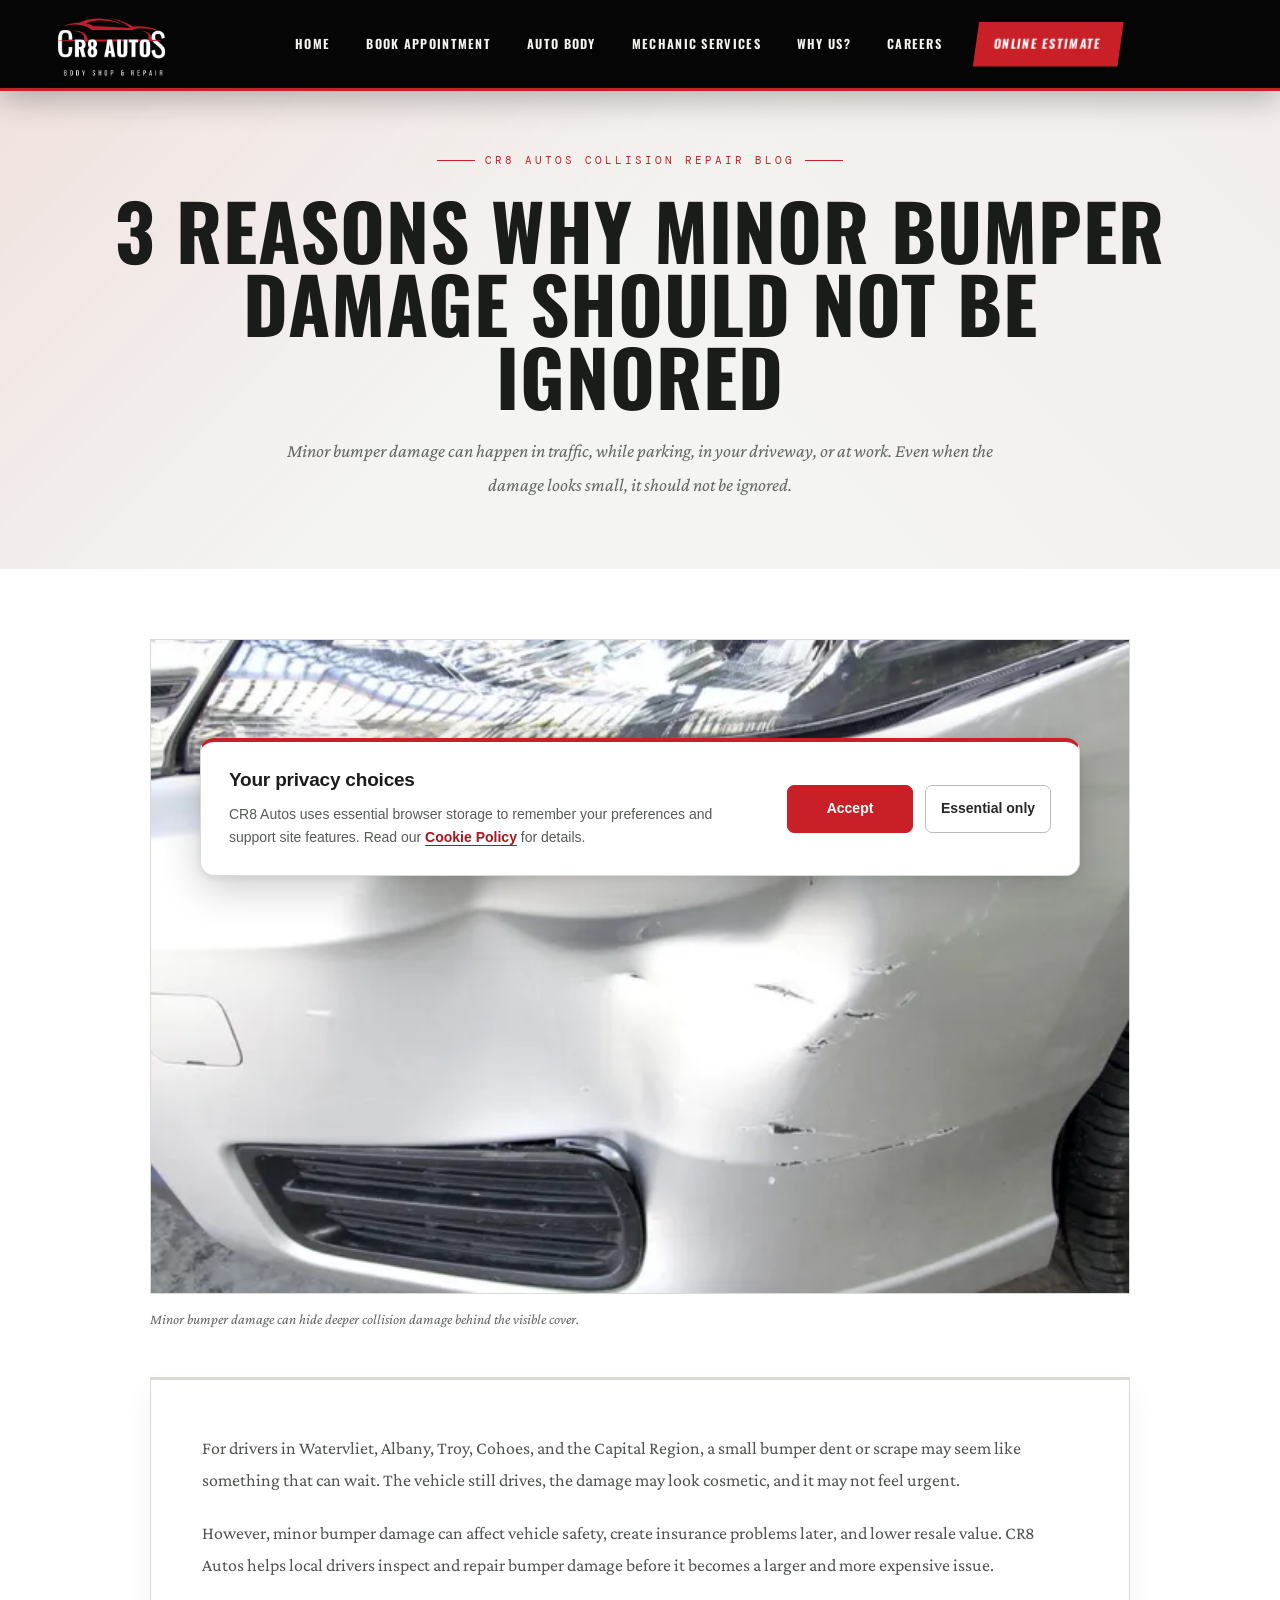
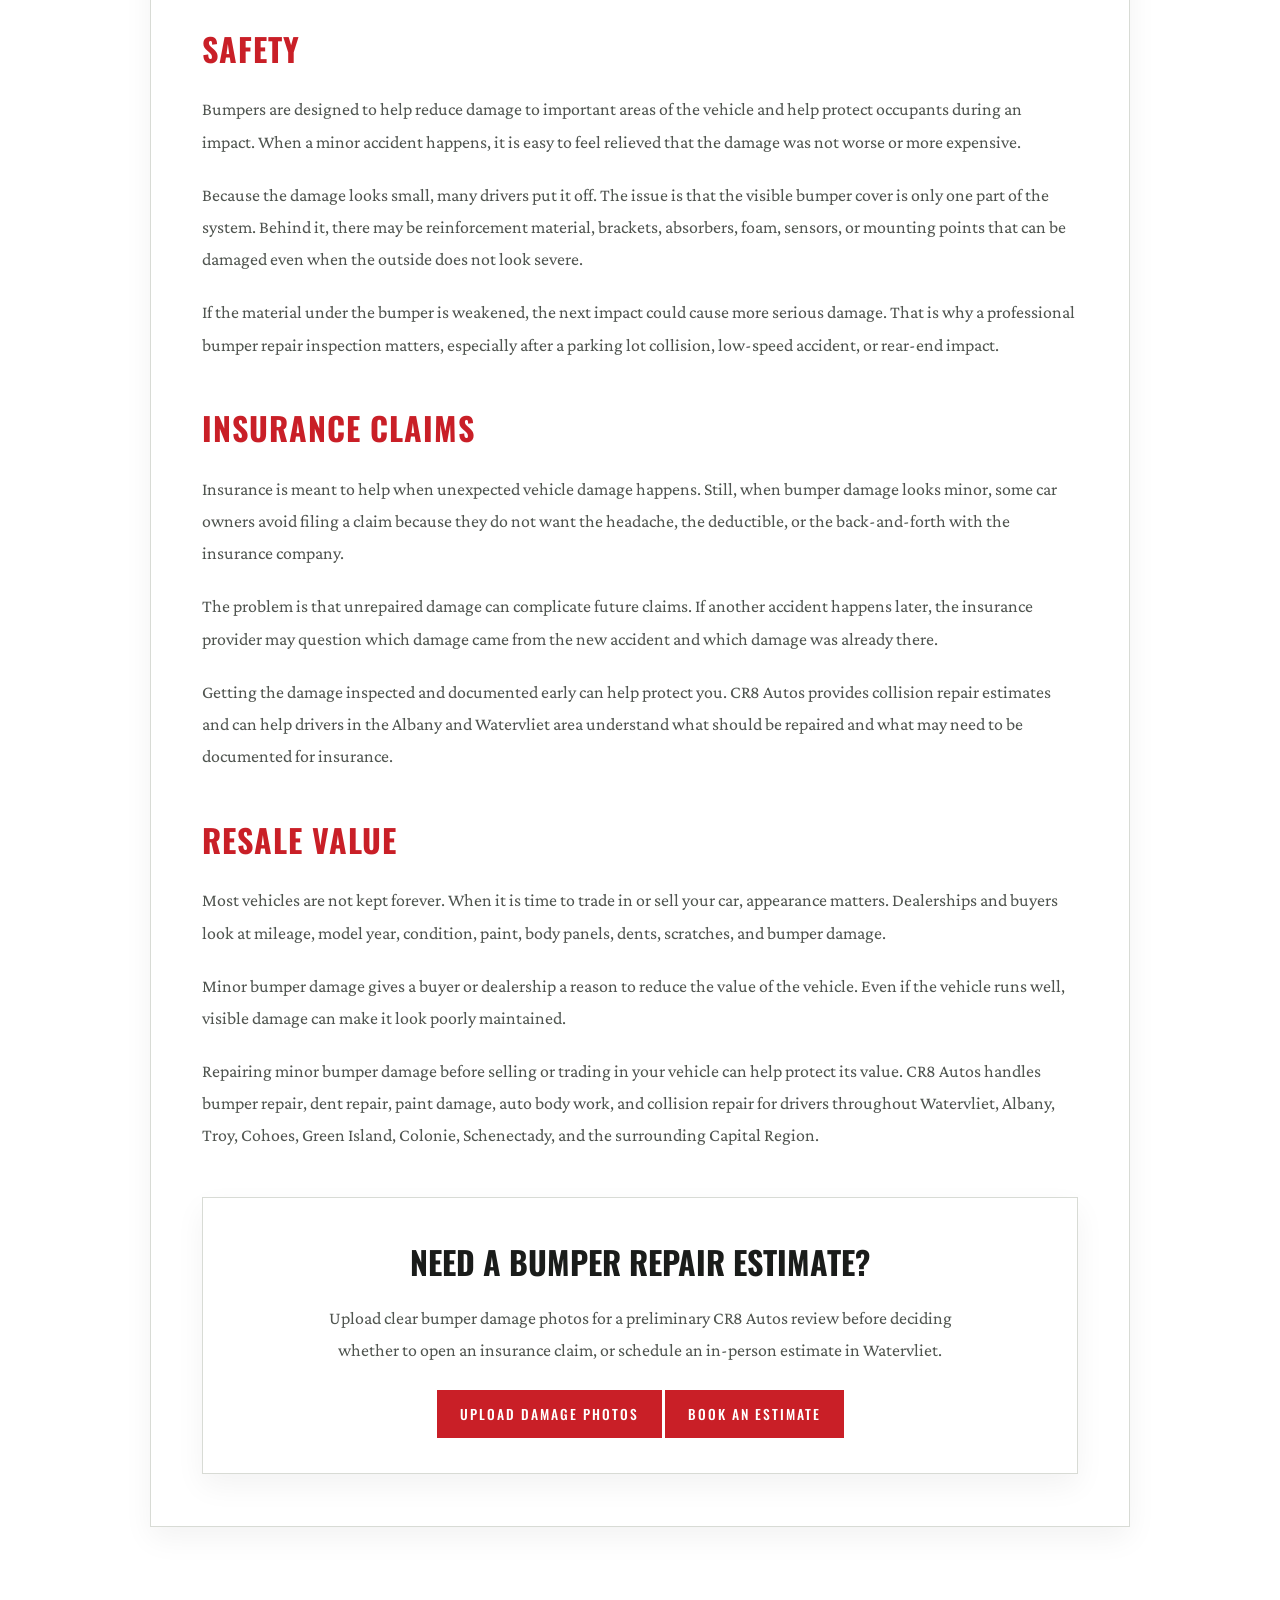
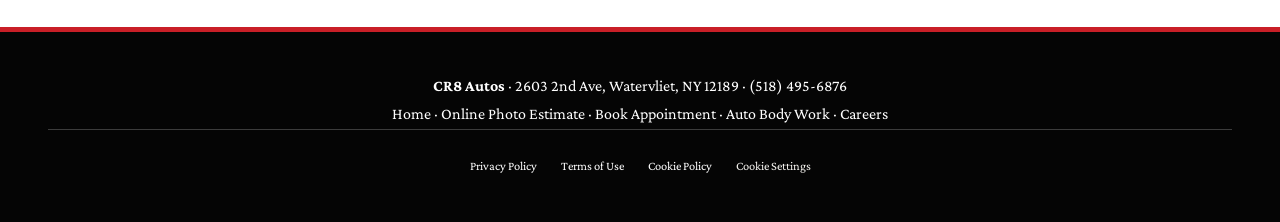
==== commit f9ee7d1d: "Fix cookie banner spacing and responsive component styling" ====
--- a/3-reasons-why-minor-bumper-damage-should-not-be-ignored.html
+++ b/3-reasons-why-minor-bumper-damage-should-not-be-ignored.html
@@ -31,7 +31,7 @@
   "mainEntityOfPage":"https://cr8autos.com/3-reasons-why-minor-bumper-damage-should-not-be-ignored.html"
 }
 </script>
-<link rel="stylesheet" href="styles.css?v=20261022-2"/>
+<link rel="stylesheet" href="styles.css?v=20261022-3"/>
 </head>
 <body class="site-page site-page-3-reasons-why-minor-bumper-damage-should-not-be-ignored">
 <nav class="navbar" id="navbar">
@@ -101,6 +101,6 @@
   navLinks.querySelectorAll('a').forEach(link => link.addEventListener('click', () => navLinks.classList.remove('open')));
 }
 </script>
-<script src="site-ui.js" defer></script>
+<script src="site-ui.js?v=20261022-3" defer></script>
 </body>
 </html>
--- a/styles.css
+++ b/styles.css
@@ -4521,44 +4521,6 @@
 }
 .footer-legal button:hover { color: #ff5a5f; }
 
-.cookie-notice {
-  position: fixed;
-  z-index: 5000;
-  left: 50%;
-  right: auto;
-  bottom: 20px;
-  width: min(780px, calc(100vw - 40px));
-  padding: 16px 18px;
-  display: grid;
-  grid-template-columns: minmax(0, 1fr) auto;
-  grid-template-areas: "title actions" "copy actions";
-  column-gap: 24px;
-  align-items: center;
-  transform: translateX(-50%);
-  background: #ffffff;
-  color: #202320;
-  border: 1px solid #d7d3ce;
-  border-top: 5px solid #c91f27;
-  box-shadow: 0 22px 60px rgba(0, 0, 0, .24);
-}
-.cookie-notice[hidden] { display: none !important; }
-.cookie-notice h2 { grid-area: title; margin: 0 0 3px; color: #171917; font-size: 1.15rem; }
-.cookie-notice p { grid-area: copy; margin: 0; color: #565b56; line-height: 1.4; font-size: .9rem; }
-.cookie-notice a { color: #a91419; }
-.cookie-actions { grid-area: actions; display: flex; gap: 8px; margin: 0; flex-wrap: nowrap; }
-.cookie-actions button {
-  min-height: 42px;
-  padding: 0 16px;
-  border: 1px solid #1f221f;
-  background: #ffffff;
-  color: #1f221f;
-  font-family: 'Oswald', sans-serif;
-  font-weight: 600;
-  letter-spacing: 1px;
-  text-transform: uppercase;
-  cursor: pointer;
-}
-.cookie-actions .cookie-accept { background: #c91f27; border-color: #c91f27; color: #ffffff; }
 
 @media (max-width: 900px) {
   body.site-page .nav-logo { width: 144px !important; height: 76px !important; }
@@ -4578,20 +4540,7 @@
   body.site-page .nav-logo { width: 120px !important; }
   body.site-page .nav-logo img { width: 114px !important; max-width: 114px !important; max-height: 48px !important; }
   body.site-page-index .home-hero-buttons { display: grid !important; grid-template-columns: 1fr !important; }
-  .cookie-notice {
-    left: 50%;
-    right: auto;
-    bottom: 12px;
-    width: calc(100vw - 24px);
-    padding: 14px;
-    grid-template-columns: 1fr;
-    grid-template-areas: "title" "copy" "actions";
-    row-gap: 8px;
-    transform: translateX(-50%);
-  }
-  .cookie-notice h2 { margin: 0; }
-  .cookie-actions { width: 100%; }
-  .cookie-actions button { flex: 1 1 0; min-width: 0; padding: 0 10px; }
+
 }
 
 /* Booking contact card */
@@ -5473,3 +5422,110 @@
 @media (max-width: 480px) {
   body.site-page-index .home-hero-buttons a i { display: none; }
 }
+
+/* Cookie notice: component-scoped rules outrank each page's element reset. */
+body.site-page .cookie-notice {
+  position: fixed;
+  z-index: 1000000;
+  left: 50%;
+  right: auto;
+  bottom: max(24px, env(safe-area-inset-bottom));
+  transform: translateX(-50%);
+  box-sizing: border-box;
+  width: min(880px, calc(100% - 48px));
+  max-height: calc(100dvh - 48px);
+  overflow-y: auto;
+  display: grid;
+  grid-template-columns: minmax(0, 1fr) 264px;
+  align-items: center;
+  gap: 28px;
+  margin: 0;
+  padding: 26px 28px;
+  background: #ffffff;
+  color: #202320;
+  border: 1px solid #d9dcd6;
+  border-top: 4px solid #c91f27;
+  border-radius: 14px;
+  box-shadow: 0 12px 40px rgba(0, 0, 0, .2), 0 2px 8px rgba(0, 0, 0, .08);
+  font-family: -apple-system, BlinkMacSystemFont, 'Segoe UI', sans-serif;
+}
+body.site-page .cookie-notice[hidden] { display: none !important; }
+body.site-page .cookie-copy { min-width: 0; margin: 0; padding: 0; }
+body.site-page .cookie-notice h2 {
+  margin: 0 0 10px;
+  padding: 0;
+  color: #1a1c1a;
+  font: 700 19px/1.3 -apple-system, BlinkMacSystemFont, 'Segoe UI', sans-serif;
+  letter-spacing: -.2px;
+  text-transform: none;
+}
+body.site-page .cookie-notice p {
+  margin: 0;
+  padding: 0;
+  color: #565b56;
+  font: 400 14px/1.65 -apple-system, BlinkMacSystemFont, 'Segoe UI', sans-serif;
+}
+body.site-page .cookie-notice a {
+  color: #a8171e;
+  font: inherit;
+  font-weight: 600;
+  text-decoration: underline;
+  text-underline-offset: 3px;
+}
+body.site-page .cookie-notice .cookie-actions {
+  display: grid;
+  grid-template-columns: repeat(2, minmax(0, 1fr));
+  align-items: stretch;
+  gap: 12px;
+  width: 100%;
+  margin: 0;
+  padding: 0;
+}
+body.site-page .cookie-notice .cookie-actions button {
+  display: inline-flex;
+  align-items: center;
+  justify-content: center;
+  box-sizing: border-box;
+  min-width: 0;
+  width: 100%;
+  min-height: 48px !important;
+  margin: 0;
+  padding: 12px 14px !important;
+  border: 1px solid #b8beb6;
+  border-radius: 7px;
+  background: #ffffff;
+  color: #252825;
+  font: 600 14px/1.35 -apple-system, BlinkMacSystemFont, 'Segoe UI', sans-serif;
+  font-size: 14px !important;
+  letter-spacing: 0 !important;
+  text-transform: none;
+  white-space: nowrap;
+  cursor: pointer;
+  transition: background-color .15s ease, border-color .15s ease;
+}
+body.site-page .cookie-notice .cookie-actions .cookie-accept {
+  background: #c91f27;
+  border-color: #c91f27;
+  color: #ffffff;
+}
+body.site-page .cookie-notice .cookie-actions button:hover { background: #f0f2ee; border-color: #747b71; }
+body.site-page .cookie-notice .cookie-actions .cookie-accept:hover { background: #a8171e; border-color: #a8171e; }
+body.site-page .cookie-notice :is(a, button):focus-visible {
+  outline: 3px solid #a8171e;
+  outline-offset: 4px;
+}
+@media (max-width: 720px) {
+  body.site-page .cookie-notice {
+    bottom: max(16px, env(safe-area-inset-bottom));
+    width: calc(100% - 32px);
+    max-height: calc(100dvh - 32px);
+    grid-template-columns: minmax(0, 1fr);
+    gap: 20px;
+    padding: 22px;
+  }
+}
+@media (max-width: 360px) {
+  body.site-page .cookie-notice { padding: 18px; }
+  body.site-page .cookie-notice .cookie-actions { gap: 10px; }
+  body.site-page .cookie-notice .cookie-actions button { padding: 12px 8px !important; }
+}
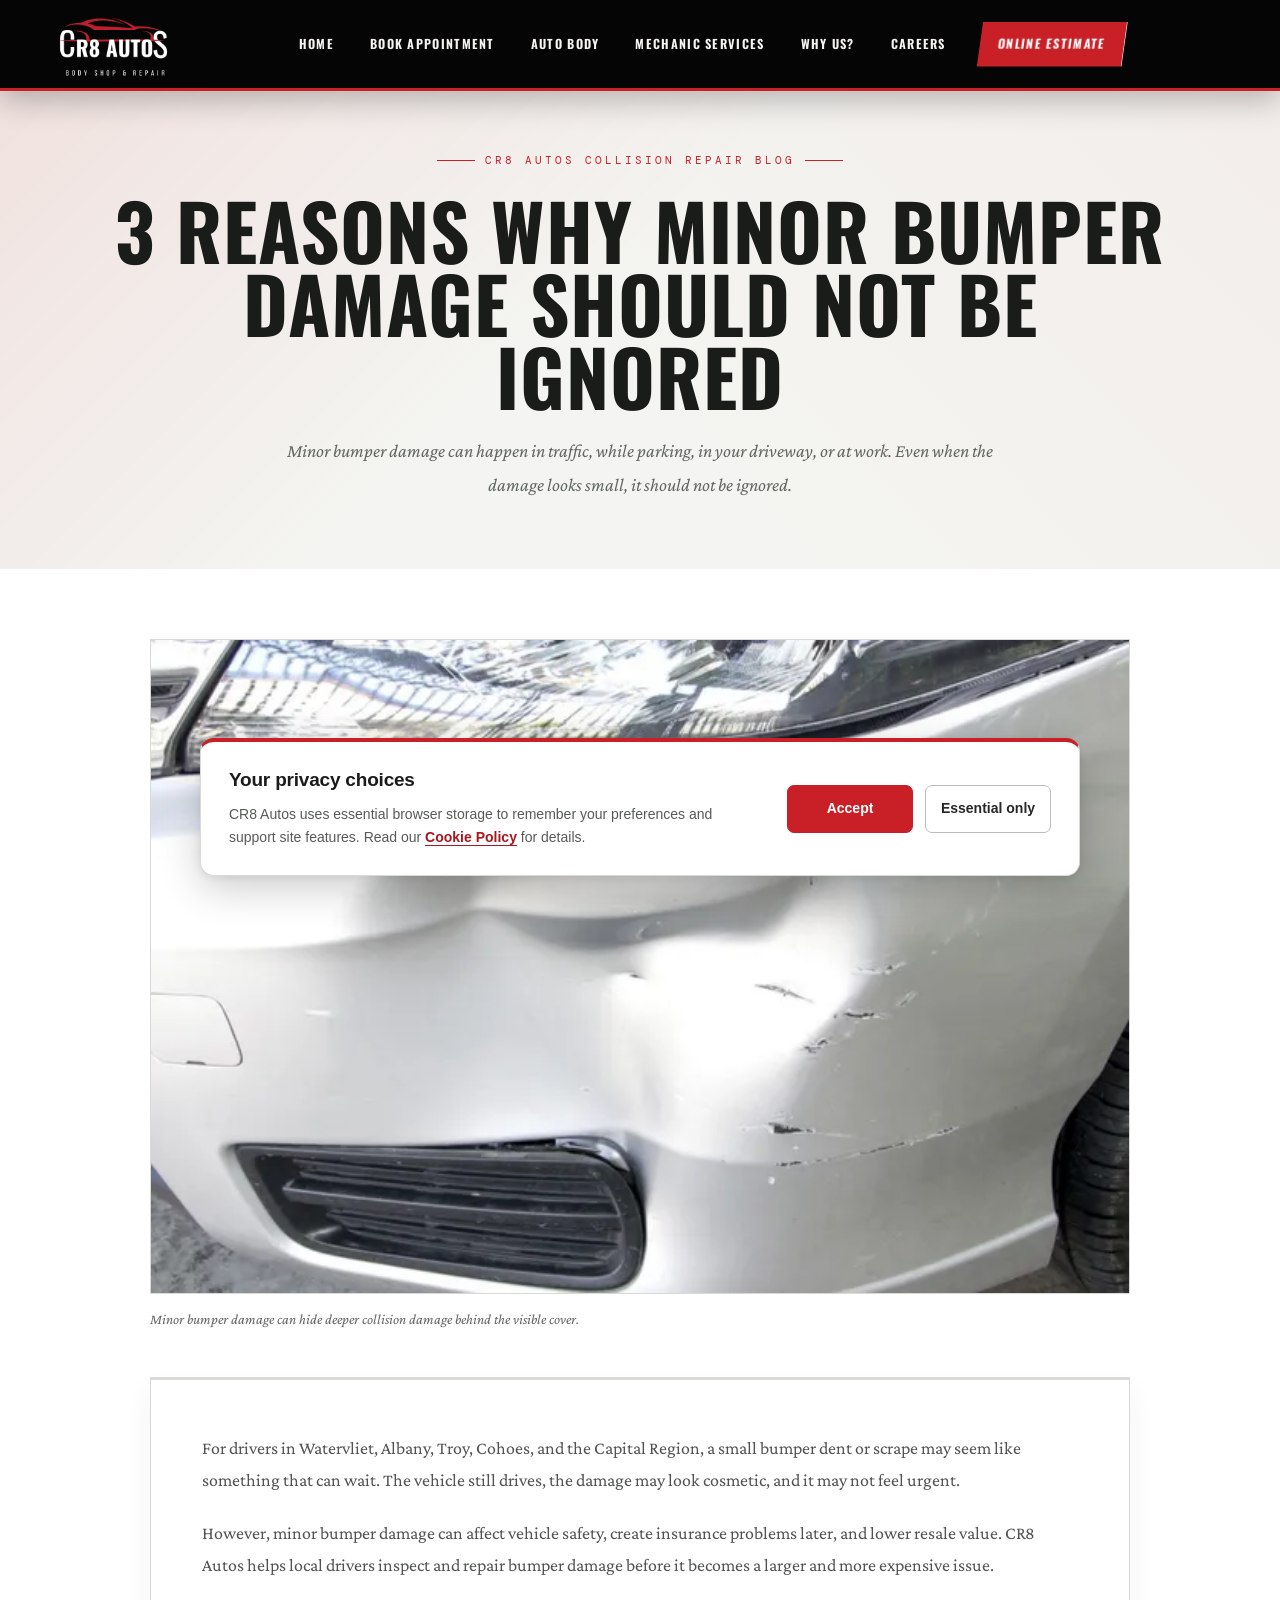
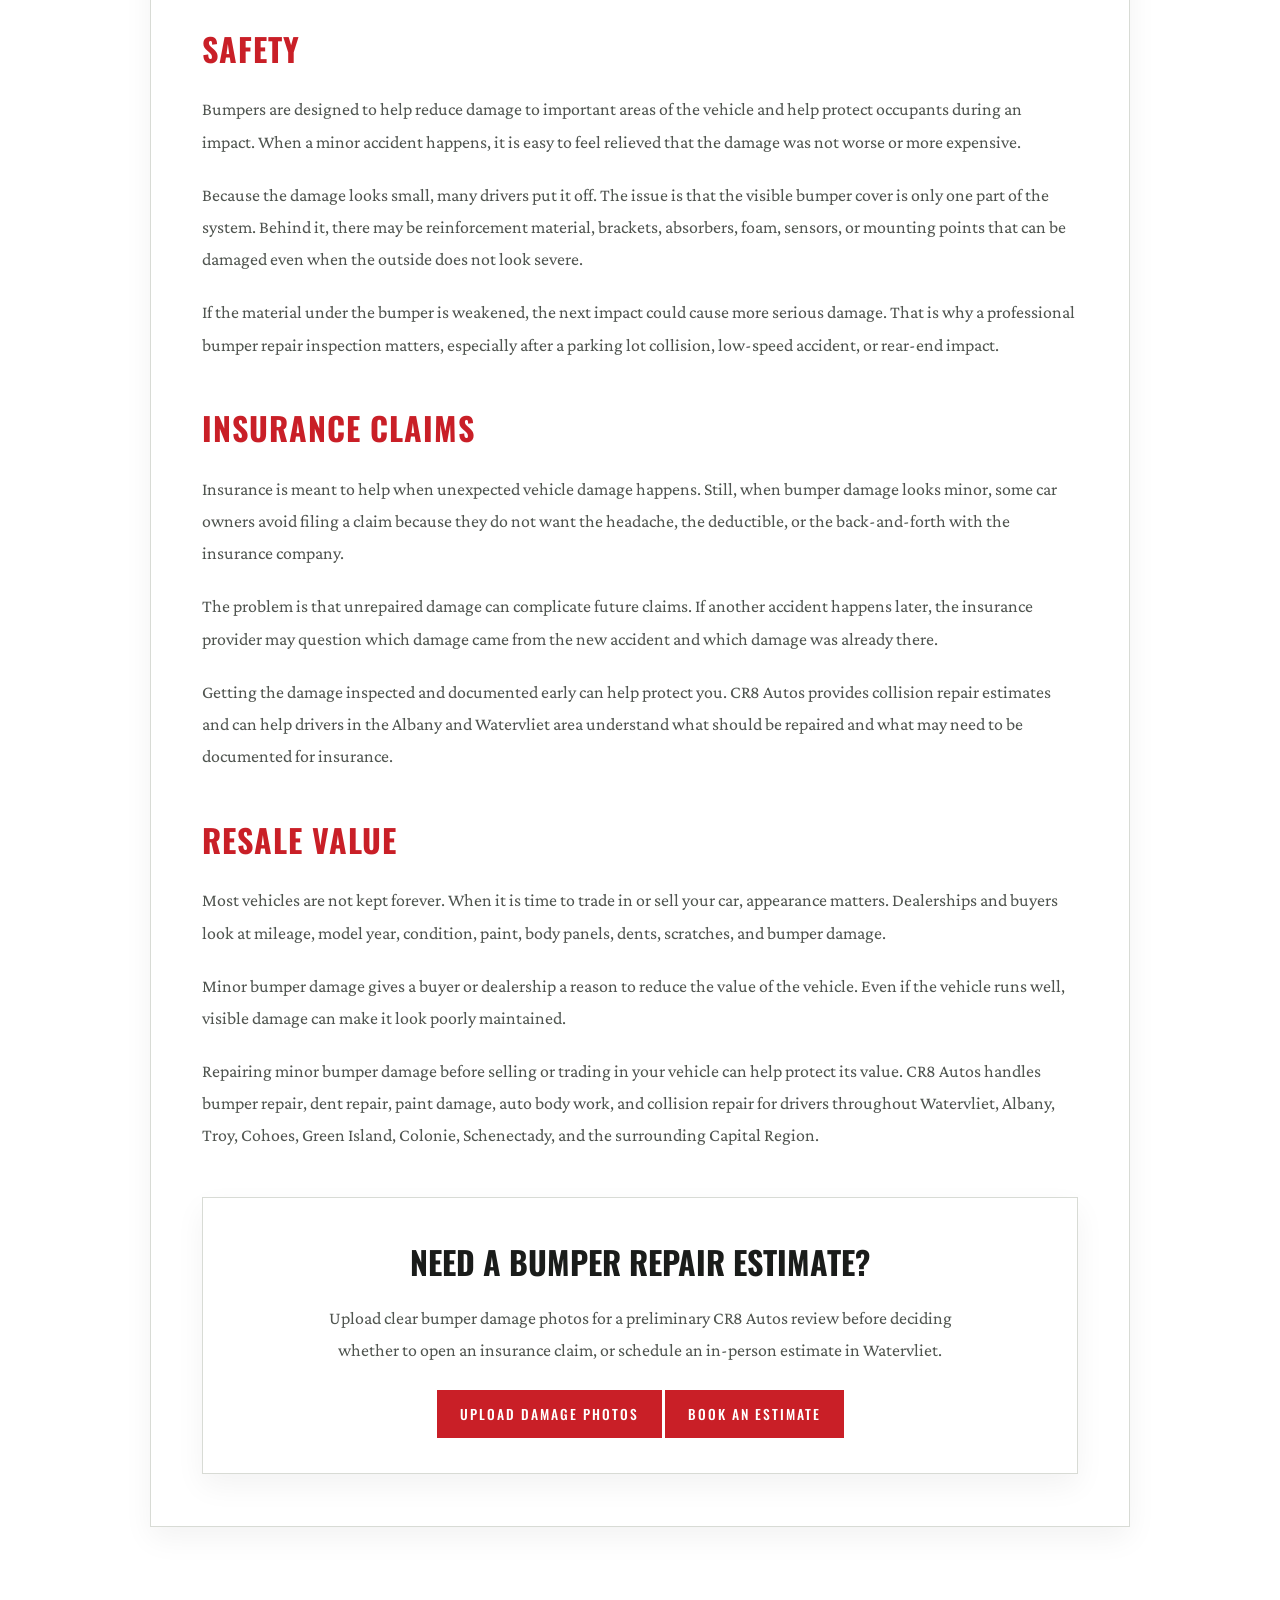
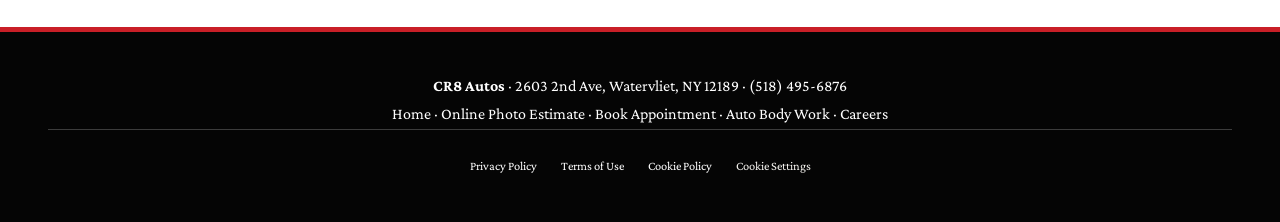
==== commit dcba42d1: "Remove duplicate mechanic section and consolidate services on homepage" ====
--- a/3-reasons-why-minor-bumper-damage-should-not-be-ignored.html
+++ b/3-reasons-why-minor-bumper-damage-should-not-be-ignored.html
@@ -31,7 +31,7 @@
   "mainEntityOfPage":"https://cr8autos.com/3-reasons-why-minor-bumper-damage-should-not-be-ignored.html"
 }
 </script>
-<link rel="stylesheet" href="styles.css?v=20261022-3"/>
+<link rel="stylesheet" href="styles.css?v=20261022-5"/>
 </head>
 <body class="site-page site-page-3-reasons-why-minor-bumper-damage-should-not-be-ignored">
 <nav class="navbar" id="navbar">
@@ -42,7 +42,7 @@
     <li><a href="index.html">Home</a></li>
     <li><a href="booking.html">Book Appointment</a></li>
     <li><a href="auto-body-work-watervliet-ny.html">Auto Body</a></li>
-    <li><a href="mechanic-services-watervliet-ny.html">Mechanic Services</a></li>
+    <li><a href="index.html#mechanic-services">Mechanic Services</a></li>
     <li><a href="whyus.html">Why Us?</a></li>
     <li><a href="careers.html">Careers</a></li>
     <li><a href="index.html#damage-estimator" class="nav-cta">Online Estimate</a></li>
--- a/styles.css
+++ b/styles.css
@@ -3712,7 +3712,7 @@
 
 
 /* ==========================================================================
-   Watervliet auto body landing page — scoped to body:is(.site-page-auto-body-work-watervliet-ny, .site-page-mechanic-services-watervliet-ny)
+   Watervliet auto body landing page — scoped to body.site-page-auto-body-work-watervliet-ny
    ========================================================================== */
 /* Watervliet auto body service landing page styles. */
 :root {
@@ -3727,88 +3727,88 @@
   --gray:#888888;
   --light-gray:#cccccc;
 }
-body:is(.site-page-auto-body-work-watervliet-ny, .site-page-mechanic-services-watervliet-ny) *{margin:0;padding:0;box-sizing:border-box;}
+body.site-page-auto-body-work-watervliet-ny *{margin:0;padding:0;box-sizing:border-box;}
 html{scroll-behavior:smooth;}
-body:is(.site-page-auto-body-work-watervliet-ny, .site-page-mechanic-services-watervliet-ny){font-family:'Crimson Pro',serif;background:var(--black);color:var(--white);overflow-x:hidden;}
-body:is(.site-page-auto-body-work-watervliet-ny, .site-page-mechanic-services-watervliet-ny) a{color:inherit;}
-body:is(.site-page-auto-body-work-watervliet-ny, .site-page-mechanic-services-watervliet-ny) ::-webkit-scrollbar{width:4px;}
-body:is(.site-page-auto-body-work-watervliet-ny, .site-page-mechanic-services-watervliet-ny) ::-webkit-scrollbar-track{background:var(--black);}
-body:is(.site-page-auto-body-work-watervliet-ny, .site-page-mechanic-services-watervliet-ny) ::-webkit-scrollbar-thumb{background:var(--red);}
-body:is(.site-page-auto-body-work-watervliet-ny, .site-page-mechanic-services-watervliet-ny) .navbar{position:fixed;top:0;left:0;width:100%;z-index:1000;padding:1rem 3rem;display:flex;align-items:center;justify-content:space-between;background:rgba(10,10,10,0.95);backdrop-filter:blur(20px);border-bottom:1px solid rgba(204,31,31,0.2);transition:all 0.3s;}
-body:is(.site-page-auto-body-work-watervliet-ny, .site-page-mechanic-services-watervliet-ny) .nav-logo{display:flex;align-items:center;gap:12px;text-decoration:none;cursor:pointer;}
-body:is(.site-page-auto-body-work-watervliet-ny, .site-page-mechanic-services-watervliet-ny) .nav-logo img{height:54px;width:auto;display:block;}
-body:is(.site-page-auto-body-work-watervliet-ny, .site-page-mechanic-services-watervliet-ny) .nav-links{display:flex;gap:2rem;list-style:none;align-items:center;}
-body:is(.site-page-auto-body-work-watervliet-ny, .site-page-mechanic-services-watervliet-ny) .nav-links a{color:var(--light-gray);text-decoration:none;font-family:'Oswald',sans-serif;font-size:0.82rem;letter-spacing:2px;text-transform:uppercase;font-weight:400;transition:color 0.3s;position:relative;}
-body:is(.site-page-auto-body-work-watervliet-ny, .site-page-mechanic-services-watervliet-ny) .nav-links a::after{content:'';position:absolute;bottom:-4px;left:0;width:0;height:1px;background:var(--red);transition:width 0.3s;}
-body:is(.site-page-auto-body-work-watervliet-ny, .site-page-mechanic-services-watervliet-ny) .nav-links a:hover{color:var(--white);}
-body:is(.site-page-auto-body-work-watervliet-ny, .site-page-mechanic-services-watervliet-ny) .nav-links a:hover::after{width:100%;}
-body:is(.site-page-auto-body-work-watervliet-ny, .site-page-mechanic-services-watervliet-ny) .nav-cta{background:var(--red)!important;color:white!important;padding:0.55rem 1.3rem;font-family:'Oswald',sans-serif;font-weight:600;letter-spacing:2px;font-size:0.78rem;border:none;text-transform:uppercase;text-decoration:none;clip-path:polygon(8px 0,100% 0,calc(100% - 8px) 100%,0 100%);}
-body:is(.site-page-auto-body-work-watervliet-ny, .site-page-mechanic-services-watervliet-ny) .btn{display:inline-flex;align-items:center;gap:8px;padding:0.9rem 2rem;font-family:'Oswald',sans-serif;font-weight:500;font-size:0.85rem;letter-spacing:2px;text-transform:uppercase;cursor:pointer;border:none;text-decoration:none;transition:all 0.3s;}
-body:is(.site-page-auto-body-work-watervliet-ny, .site-page-mechanic-services-watervliet-ny) .btn-red{background:var(--red);color:white;clip-path:polygon(10px 0,100% 0,calc(100% - 10px) 100%,0 100%);}
-body:is(.site-page-auto-body-work-watervliet-ny, .site-page-mechanic-services-watervliet-ny) .btn-red:hover{background:var(--red-light);transform:translateY(-3px);}
-body:is(.site-page-auto-body-work-watervliet-ny, .site-page-mechanic-services-watervliet-ny) .btn-outline{background:transparent;color:var(--white);border:1px solid rgba(255,255,255,0.2);clip-path:polygon(10px 0,100% 0,calc(100% - 10px) 100%,0 100%);}
-body:is(.site-page-auto-body-work-watervliet-ny, .site-page-mechanic-services-watervliet-ny) .btn-outline:hover{border-color:var(--red);color:var(--red);}
-body:is(.site-page-auto-body-work-watervliet-ny, .site-page-mechanic-services-watervliet-ny) .seo-hero{min-height:78vh;position:relative;display:flex;align-items:center;overflow:hidden;background:var(--black);padding:140px 3rem 80px;}
-body:is(.site-page-auto-body-work-watervliet-ny, .site-page-mechanic-services-watervliet-ny) .seo-hero::before{content:'';position:absolute;inset:0;background:linear-gradient(135deg,rgba(204,31,31,0.10) 0%,transparent 48%),linear-gradient(225deg,rgba(204,31,31,0.04) 0%,transparent 60%);}
-body:is(.site-page-auto-body-work-watervliet-ny, .site-page-mechanic-services-watervliet-ny) .seo-hero::after{content:'';position:absolute;inset:0;background-image:linear-gradient(rgba(204,31,31,0.06) 1px,transparent 1px),linear-gradient(90deg,rgba(204,31,31,0.06) 1px,transparent 1px);background-size:80px 80px;mask-image:radial-gradient(ellipse at 30% 40%,black 22%,transparent 72%);}
-body:is(.site-page-auto-body-work-watervliet-ny, .site-page-mechanic-services-watervliet-ny) .seo-hero-inner{max-width:1050px;margin:0 auto;text-align:center;position:relative;z-index:1;}
-body:is(.site-page-auto-body-work-watervliet-ny, .site-page-mechanic-services-watervliet-ny) .seo-tag{display:inline-flex;align-items:center;gap:10px;margin-bottom:1.5rem;justify-content:center;}
-body:is(.site-page-auto-body-work-watervliet-ny, .site-page-mechanic-services-watervliet-ny) .seo-tag span{font-family:'DM Mono',monospace;font-size:0.7rem;letter-spacing:3px;text-transform:uppercase;color:var(--red);}
-body:is(.site-page-auto-body-work-watervliet-ny, .site-page-mechanic-services-watervliet-ny) .seo-tag::before,body:is(.site-page-auto-body-work-watervliet-ny, .site-page-mechanic-services-watervliet-ny) .seo-tag::after{content:'';width:40px;height:1px;background:var(--red);}
-body:is(.site-page-auto-body-work-watervliet-ny, .site-page-mechanic-services-watervliet-ny) .seo-title{font-family:'Oswald',sans-serif;font-size:clamp(3.2rem,7vw,6.2rem);font-weight:700;line-height:.93;text-transform:uppercase;letter-spacing:1px;margin-bottom:1.5rem;}
-body:is(.site-page-auto-body-work-watervliet-ny, .site-page-mechanic-services-watervliet-ny) .seo-title span{color:var(--red);display:block;}
-body:is(.site-page-auto-body-work-watervliet-ny, .site-page-mechanic-services-watervliet-ny) .seo-sub{font-size:1.18rem;color:var(--gray);line-height:1.8;max-width:760px;margin:0 auto 2.3rem;font-style:italic;}
-body:is(.site-page-auto-body-work-watervliet-ny, .site-page-mechanic-services-watervliet-ny) .hero-btns{display:flex;gap:1rem;flex-wrap:wrap;justify-content:center;}
-body:is(.site-page-auto-body-work-watervliet-ny, .site-page-mechanic-services-watervliet-ny) .section{padding:90px 3rem;position:relative;}
-body:is(.site-page-auto-body-work-watervliet-ny, .site-page-mechanic-services-watervliet-ny) .section-dark{background:var(--dark);}
-body:is(.site-page-auto-body-work-watervliet-ny, .site-page-mechanic-services-watervliet-ny) .section::before{content:'';position:absolute;top:0;left:0;right:0;height:1px;background:linear-gradient(90deg,transparent,rgba(204,31,31,0.25),transparent);}
-body:is(.site-page-auto-body-work-watervliet-ny, .site-page-mechanic-services-watervliet-ny) .section-inner{max-width:1300px;margin:0 auto;}
-body:is(.site-page-auto-body-work-watervliet-ny, .site-page-mechanic-services-watervliet-ny) .section-tag{display:inline-flex;align-items:center;gap:10px;margin-bottom:1rem;}
-body:is(.site-page-auto-body-work-watervliet-ny, .site-page-mechanic-services-watervliet-ny) .section-tag span{font-family:'DM Mono',monospace;font-size:0.7rem;letter-spacing:3px;text-transform:uppercase;color:var(--red);}
-body:is(.site-page-auto-body-work-watervliet-ny, .site-page-mechanic-services-watervliet-ny) .section-tag::before{content:'';width:30px;height:1px;background:var(--red);}
-body:is(.site-page-auto-body-work-watervliet-ny, .site-page-mechanic-services-watervliet-ny) .section-title{font-family:'Oswald',sans-serif;font-size:clamp(2rem,4vw,3.5rem);font-weight:700;text-transform:uppercase;letter-spacing:1px;line-height:1;}
-body:is(.site-page-auto-body-work-watervliet-ny, .site-page-mechanic-services-watervliet-ny) .section-title span{color:var(--red);}
-body:is(.site-page-auto-body-work-watervliet-ny, .site-page-mechanic-services-watervliet-ny) .section-sub{color:var(--gray);font-size:1.1rem;line-height:1.8;margin-top:0.8rem;max-width:720px;font-style:italic;}
-body:is(.site-page-auto-body-work-watervliet-ny, .site-page-mechanic-services-watervliet-ny) .content-grid{display:grid;grid-template-columns:1fr 1fr;gap:1px;background:var(--border);border:1px solid var(--border);margin-top:3rem;}
-body:is(.site-page-auto-body-work-watervliet-ny, .site-page-mechanic-services-watervliet-ny) .info-card{background:var(--black);padding:2.4rem;position:relative;overflow:hidden;transition:all .3s ease;}
-body:is(.site-page-auto-body-work-watervliet-ny, .site-page-mechanic-services-watervliet-ny) .info-card:hover{background:var(--card);}
-body:is(.site-page-auto-body-work-watervliet-ny, .site-page-mechanic-services-watervliet-ny) .info-card::before{content:'';position:absolute;top:0;left:0;width:3px;height:0;background:var(--red);transition:height .35s ease;}
-body:is(.site-page-auto-body-work-watervliet-ny, .site-page-mechanic-services-watervliet-ny) .info-card:hover::before{height:100%;}
-body:is(.site-page-auto-body-work-watervliet-ny, .site-page-mechanic-services-watervliet-ny) .info-card h3{font-family:'Oswald',sans-serif;font-size:1.45rem;text-transform:uppercase;letter-spacing:1px;margin-bottom:1rem;}
-body:is(.site-page-auto-body-work-watervliet-ny, .site-page-mechanic-services-watervliet-ny) .info-card p{color:var(--gray);font-size:1rem;line-height:1.78;margin-bottom:1rem;}
-body:is(.site-page-auto-body-work-watervliet-ny, .site-page-mechanic-services-watervliet-ny) .service-grid{display:grid;grid-template-columns:repeat(auto-fit,minmax(250px,1fr));gap:1px;background:var(--border);border:1px solid var(--border);margin-top:3rem;}
-body:is(.site-page-auto-body-work-watervliet-ny, .site-page-mechanic-services-watervliet-ny) .service-card{background:var(--dark);padding:2rem;min-height:210px;position:relative;transition:all .3s ease;}
-body:is(.site-page-auto-body-work-watervliet-ny, .site-page-mechanic-services-watervliet-ny) .service-card:hover{background:var(--card);transform:translateY(-2px);}
-body:is(.site-page-auto-body-work-watervliet-ny, .site-page-mechanic-services-watervliet-ny) .service-num{font-family:'DM Mono',monospace;font-size:.7rem;color:var(--red);letter-spacing:2px;margin-bottom:1rem;opacity:.7;}
-body:is(.site-page-auto-body-work-watervliet-ny, .site-page-mechanic-services-watervliet-ny) .service-card i{color:var(--red);font-size:1.65rem;margin-bottom:1rem;}
-body:is(.site-page-auto-body-work-watervliet-ny, .site-page-mechanic-services-watervliet-ny) .service-card h3{font-family:'Oswald',sans-serif;text-transform:uppercase;letter-spacing:1px;font-size:1.15rem;margin-bottom:.7rem;}
-body:is(.site-page-auto-body-work-watervliet-ny, .site-page-mechanic-services-watervliet-ny) .service-card p{color:var(--gray);font-size:.96rem;line-height:1.65;}
-body:is(.site-page-auto-body-work-watervliet-ny, .site-page-mechanic-services-watervliet-ny) .area-cloud{display:flex;flex-wrap:wrap;gap:.75rem;margin-top:2rem;}
-body:is(.site-page-auto-body-work-watervliet-ny, .site-page-mechanic-services-watervliet-ny) .area-cloud span{border:1px solid rgba(255,255,255,.12);padding:.65rem .9rem;color:var(--light-gray);font-family:'DM Mono',monospace;font-size:.7rem;letter-spacing:1.4px;text-transform:uppercase;background:rgba(255,255,255,.03);}
-body:is(.site-page-auto-body-work-watervliet-ny, .site-page-mechanic-services-watervliet-ny) .cta-panel{background:linear-gradient(135deg,rgba(204,31,31,.16),rgba(17,17,17,1) 55%);border:1px solid var(--border);padding:3rem;margin-top:3rem;position:relative;overflow:hidden;}
-body:is(.site-page-auto-body-work-watervliet-ny, .site-page-mechanic-services-watervliet-ny) .cta-panel::before{content:'';position:absolute;top:0;left:0;right:0;height:3px;background:linear-gradient(90deg,var(--red),transparent);}
-body:is(.site-page-auto-body-work-watervliet-ny, .site-page-mechanic-services-watervliet-ny) .cta-panel h2{font-family:'Oswald',sans-serif;text-transform:uppercase;font-size:clamp(2rem,4vw,3.5rem);line-height:1;margin-bottom:1rem;}
-body:is(.site-page-auto-body-work-watervliet-ny, .site-page-mechanic-services-watervliet-ny) .cta-panel h2 span{color:var(--red);}
-body:is(.site-page-auto-body-work-watervliet-ny, .site-page-mechanic-services-watervliet-ny) .cta-panel p{color:var(--gray);line-height:1.8;font-size:1.08rem;max-width:850px;}
-body:is(.site-page-auto-body-work-watervliet-ny, .site-page-mechanic-services-watervliet-ny) .faq-list{margin-top:3rem;border-top:1px solid var(--border);}
-body:is(.site-page-auto-body-work-watervliet-ny, .site-page-mechanic-services-watervliet-ny) .faq-item{border-bottom:1px solid var(--border);padding:1.5rem 0;}
-body:is(.site-page-auto-body-work-watervliet-ny, .site-page-mechanic-services-watervliet-ny) .faq-item h3{font-family:'Oswald',sans-serif;text-transform:uppercase;letter-spacing:1px;font-size:1.08rem;margin-bottom:.55rem;color:var(--white);}
-body:is(.site-page-auto-body-work-watervliet-ny, .site-page-mechanic-services-watervliet-ny) .faq-item p{color:var(--gray);line-height:1.75;max-width:950px;}
-body:is(.site-page-auto-body-work-watervliet-ny, .site-page-mechanic-services-watervliet-ny) .footer{background:var(--black);border-top:1px solid var(--border);padding:2.4rem 3rem;text-align:center;}
-body:is(.site-page-auto-body-work-watervliet-ny, .site-page-mechanic-services-watervliet-ny) .footer p{color:var(--gray);line-height:1.7;}
-body:is(.site-page-auto-body-work-watervliet-ny, .site-page-mechanic-services-watervliet-ny) .footer a{color:var(--red);text-decoration:none;}
+body.site-page-auto-body-work-watervliet-ny{font-family:'Crimson Pro',serif;background:var(--black);color:var(--white);overflow-x:hidden;}
+body.site-page-auto-body-work-watervliet-ny a{color:inherit;}
+body.site-page-auto-body-work-watervliet-ny ::-webkit-scrollbar{width:4px;}
+body.site-page-auto-body-work-watervliet-ny ::-webkit-scrollbar-track{background:var(--black);}
+body.site-page-auto-body-work-watervliet-ny ::-webkit-scrollbar-thumb{background:var(--red);}
+body.site-page-auto-body-work-watervliet-ny .navbar{position:fixed;top:0;left:0;width:100%;z-index:1000;padding:1rem 3rem;display:flex;align-items:center;justify-content:space-between;background:rgba(10,10,10,0.95);backdrop-filter:blur(20px);border-bottom:1px solid rgba(204,31,31,0.2);transition:all 0.3s;}
+body.site-page-auto-body-work-watervliet-ny .nav-logo{display:flex;align-items:center;gap:12px;text-decoration:none;cursor:pointer;}
+body.site-page-auto-body-work-watervliet-ny .nav-logo img{height:54px;width:auto;display:block;}
+body.site-page-auto-body-work-watervliet-ny .nav-links{display:flex;gap:2rem;list-style:none;align-items:center;}
+body.site-page-auto-body-work-watervliet-ny .nav-links a{color:var(--light-gray);text-decoration:none;font-family:'Oswald',sans-serif;font-size:0.82rem;letter-spacing:2px;text-transform:uppercase;font-weight:400;transition:color 0.3s;position:relative;}
+body.site-page-auto-body-work-watervliet-ny .nav-links a::after{content:'';position:absolute;bottom:-4px;left:0;width:0;height:1px;background:var(--red);transition:width 0.3s;}
+body.site-page-auto-body-work-watervliet-ny .nav-links a:hover{color:var(--white);}
+body.site-page-auto-body-work-watervliet-ny .nav-links a:hover::after{width:100%;}
+body.site-page-auto-body-work-watervliet-ny .nav-cta{background:var(--red)!important;color:white!important;padding:0.55rem 1.3rem;font-family:'Oswald',sans-serif;font-weight:600;letter-spacing:2px;font-size:0.78rem;border:none;text-transform:uppercase;text-decoration:none;clip-path:polygon(8px 0,100% 0,calc(100% - 8px) 100%,0 100%);}
+body.site-page-auto-body-work-watervliet-ny .btn{display:inline-flex;align-items:center;gap:8px;padding:0.9rem 2rem;font-family:'Oswald',sans-serif;font-weight:500;font-size:0.85rem;letter-spacing:2px;text-transform:uppercase;cursor:pointer;border:none;text-decoration:none;transition:all 0.3s;}
+body.site-page-auto-body-work-watervliet-ny .btn-red{background:var(--red);color:white;clip-path:polygon(10px 0,100% 0,calc(100% - 10px) 100%,0 100%);}
+body.site-page-auto-body-work-watervliet-ny .btn-red:hover{background:var(--red-light);transform:translateY(-3px);}
+body.site-page-auto-body-work-watervliet-ny .btn-outline{background:transparent;color:var(--white);border:1px solid rgba(255,255,255,0.2);clip-path:polygon(10px 0,100% 0,calc(100% - 10px) 100%,0 100%);}
+body.site-page-auto-body-work-watervliet-ny .btn-outline:hover{border-color:var(--red);color:var(--red);}
+body.site-page-auto-body-work-watervliet-ny .seo-hero{min-height:78vh;position:relative;display:flex;align-items:center;overflow:hidden;background:var(--black);padding:140px 3rem 80px;}
+body.site-page-auto-body-work-watervliet-ny .seo-hero::before{content:'';position:absolute;inset:0;background:linear-gradient(135deg,rgba(204,31,31,0.10) 0%,transparent 48%),linear-gradient(225deg,rgba(204,31,31,0.04) 0%,transparent 60%);}
+body.site-page-auto-body-work-watervliet-ny .seo-hero::after{content:'';position:absolute;inset:0;background-image:linear-gradient(rgba(204,31,31,0.06) 1px,transparent 1px),linear-gradient(90deg,rgba(204,31,31,0.06) 1px,transparent 1px);background-size:80px 80px;mask-image:radial-gradient(ellipse at 30% 40%,black 22%,transparent 72%);}
+body.site-page-auto-body-work-watervliet-ny .seo-hero-inner{max-width:1050px;margin:0 auto;text-align:center;position:relative;z-index:1;}
+body.site-page-auto-body-work-watervliet-ny .seo-tag{display:inline-flex;align-items:center;gap:10px;margin-bottom:1.5rem;justify-content:center;}
+body.site-page-auto-body-work-watervliet-ny .seo-tag span{font-family:'DM Mono',monospace;font-size:0.7rem;letter-spacing:3px;text-transform:uppercase;color:var(--red);}
+body.site-page-auto-body-work-watervliet-ny .seo-tag::before,body.site-page-auto-body-work-watervliet-ny .seo-tag::after{content:'';width:40px;height:1px;background:var(--red);}
+body.site-page-auto-body-work-watervliet-ny .seo-title{font-family:'Oswald',sans-serif;font-size:clamp(3.2rem,7vw,6.2rem);font-weight:700;line-height:.93;text-transform:uppercase;letter-spacing:1px;margin-bottom:1.5rem;}
+body.site-page-auto-body-work-watervliet-ny .seo-title span{color:var(--red);display:block;}
+body.site-page-auto-body-work-watervliet-ny .seo-sub{font-size:1.18rem;color:var(--gray);line-height:1.8;max-width:760px;margin:0 auto 2.3rem;font-style:italic;}
+body.site-page-auto-body-work-watervliet-ny .hero-btns{display:flex;gap:1rem;flex-wrap:wrap;justify-content:center;}
+body.site-page-auto-body-work-watervliet-ny .section{padding:90px 3rem;position:relative;}
+body.site-page-auto-body-work-watervliet-ny .section-dark{background:var(--dark);}
+body.site-page-auto-body-work-watervliet-ny .section::before{content:'';position:absolute;top:0;left:0;right:0;height:1px;background:linear-gradient(90deg,transparent,rgba(204,31,31,0.25),transparent);}
+body.site-page-auto-body-work-watervliet-ny .section-inner{max-width:1300px;margin:0 auto;}
+body.site-page-auto-body-work-watervliet-ny .section-tag{display:inline-flex;align-items:center;gap:10px;margin-bottom:1rem;}
+body.site-page-auto-body-work-watervliet-ny .section-tag span{font-family:'DM Mono',monospace;font-size:0.7rem;letter-spacing:3px;text-transform:uppercase;color:var(--red);}
+body.site-page-auto-body-work-watervliet-ny .section-tag::before{content:'';width:30px;height:1px;background:var(--red);}
+body.site-page-auto-body-work-watervliet-ny .section-title{font-family:'Oswald',sans-serif;font-size:clamp(2rem,4vw,3.5rem);font-weight:700;text-transform:uppercase;letter-spacing:1px;line-height:1;}
+body.site-page-auto-body-work-watervliet-ny .section-title span{color:var(--red);}
+body.site-page-auto-body-work-watervliet-ny .section-sub{color:var(--gray);font-size:1.1rem;line-height:1.8;margin-top:0.8rem;max-width:720px;font-style:italic;}
+body.site-page-auto-body-work-watervliet-ny .content-grid{display:grid;grid-template-columns:1fr 1fr;gap:1px;background:var(--border);border:1px solid var(--border);margin-top:3rem;}
+body.site-page-auto-body-work-watervliet-ny .info-card{background:var(--black);padding:2.4rem;position:relative;overflow:hidden;transition:all .3s ease;}
+body.site-page-auto-body-work-watervliet-ny .info-card:hover{background:var(--card);}
+body.site-page-auto-body-work-watervliet-ny .info-card::before{content:'';position:absolute;top:0;left:0;width:3px;height:0;background:var(--red);transition:height .35s ease;}
+body.site-page-auto-body-work-watervliet-ny .info-card:hover::before{height:100%;}
+body.site-page-auto-body-work-watervliet-ny .info-card h3{font-family:'Oswald',sans-serif;font-size:1.45rem;text-transform:uppercase;letter-spacing:1px;margin-bottom:1rem;}
+body.site-page-auto-body-work-watervliet-ny .info-card p{color:var(--gray);font-size:1rem;line-height:1.78;margin-bottom:1rem;}
+body.site-page-auto-body-work-watervliet-ny .service-grid{display:grid;grid-template-columns:repeat(auto-fit,minmax(250px,1fr));gap:1px;background:var(--border);border:1px solid var(--border);margin-top:3rem;}
+body.site-page-auto-body-work-watervliet-ny .service-card{background:var(--dark);padding:2rem;min-height:210px;position:relative;transition:all .3s ease;}
+body.site-page-auto-body-work-watervliet-ny .service-card:hover{background:var(--card);transform:translateY(-2px);}
+body.site-page-auto-body-work-watervliet-ny .service-num{font-family:'DM Mono',monospace;font-size:.7rem;color:var(--red);letter-spacing:2px;margin-bottom:1rem;opacity:.7;}
+body.site-page-auto-body-work-watervliet-ny .service-card i{color:var(--red);font-size:1.65rem;margin-bottom:1rem;}
+body.site-page-auto-body-work-watervliet-ny .service-card h3{font-family:'Oswald',sans-serif;text-transform:uppercase;letter-spacing:1px;font-size:1.15rem;margin-bottom:.7rem;}
+body.site-page-auto-body-work-watervliet-ny .service-card p{color:var(--gray);font-size:.96rem;line-height:1.65;}
+body.site-page-auto-body-work-watervliet-ny .area-cloud{display:flex;flex-wrap:wrap;gap:.75rem;margin-top:2rem;}
+body.site-page-auto-body-work-watervliet-ny .area-cloud span{border:1px solid rgba(255,255,255,.12);padding:.65rem .9rem;color:var(--light-gray);font-family:'DM Mono',monospace;font-size:.7rem;letter-spacing:1.4px;text-transform:uppercase;background:rgba(255,255,255,.03);}
+body.site-page-auto-body-work-watervliet-ny .cta-panel{background:linear-gradient(135deg,rgba(204,31,31,.16),rgba(17,17,17,1) 55%);border:1px solid var(--border);padding:3rem;margin-top:3rem;position:relative;overflow:hidden;}
+body.site-page-auto-body-work-watervliet-ny .cta-panel::before{content:'';position:absolute;top:0;left:0;right:0;height:3px;background:linear-gradient(90deg,var(--red),transparent);}
+body.site-page-auto-body-work-watervliet-ny .cta-panel h2{font-family:'Oswald',sans-serif;text-transform:uppercase;font-size:clamp(2rem,4vw,3.5rem);line-height:1;margin-bottom:1rem;}
+body.site-page-auto-body-work-watervliet-ny .cta-panel h2 span{color:var(--red);}
+body.site-page-auto-body-work-watervliet-ny .cta-panel p{color:var(--gray);line-height:1.8;font-size:1.08rem;max-width:850px;}
+body.site-page-auto-body-work-watervliet-ny .faq-list{margin-top:3rem;border-top:1px solid var(--border);}
+body.site-page-auto-body-work-watervliet-ny .faq-item{border-bottom:1px solid var(--border);padding:1.5rem 0;}
+body.site-page-auto-body-work-watervliet-ny .faq-item h3{font-family:'Oswald',sans-serif;text-transform:uppercase;letter-spacing:1px;font-size:1.08rem;margin-bottom:.55rem;color:var(--white);}
+body.site-page-auto-body-work-watervliet-ny .faq-item p{color:var(--gray);line-height:1.75;max-width:950px;}
+body.site-page-auto-body-work-watervliet-ny .footer{background:var(--black);border-top:1px solid var(--border);padding:2.4rem 3rem;text-align:center;}
+body.site-page-auto-body-work-watervliet-ny .footer p{color:var(--gray);line-height:1.7;}
+body.site-page-auto-body-work-watervliet-ny .footer a{color:var(--red);text-decoration:none;}
 @media(max-width:900px){
-  body:is(.site-page-auto-body-work-watervliet-ny, .site-page-mechanic-services-watervliet-ny) .navbar{padding:1rem 1.3rem;}
-  body:is(.site-page-auto-body-work-watervliet-ny, .site-page-mechanic-services-watervliet-ny) .nav-links{display:none;}
-  body:is(.site-page-auto-body-work-watervliet-ny, .site-page-mechanic-services-watervliet-ny) .seo-hero,body:is(.site-page-auto-body-work-watervliet-ny, .site-page-mechanic-services-watervliet-ny) .section{padding-left:1.3rem;padding-right:1.3rem;}
-  body:is(.site-page-auto-body-work-watervliet-ny, .site-page-mechanic-services-watervliet-ny) .content-grid{grid-template-columns:1fr;}
-  body:is(.site-page-auto-body-work-watervliet-ny, .site-page-mechanic-services-watervliet-ny) .seo-title{font-size:clamp(2.8rem,13vw,4.4rem);}
-  body:is(.site-page-auto-body-work-watervliet-ny, .site-page-mechanic-services-watervliet-ny) .service-grid{grid-template-columns:1fr;}
-  body:is(.site-page-auto-body-work-watervliet-ny, .site-page-mechanic-services-watervliet-ny) .cta-panel{padding:2rem;}
+  body.site-page-auto-body-work-watervliet-ny .navbar{padding:1rem 1.3rem;}
+  body.site-page-auto-body-work-watervliet-ny .nav-links{display:none;}
+  body.site-page-auto-body-work-watervliet-ny .seo-hero,body.site-page-auto-body-work-watervliet-ny .section{padding-left:1.3rem;padding-right:1.3rem;}
+  body.site-page-auto-body-work-watervliet-ny .content-grid{grid-template-columns:1fr;}
+  body.site-page-auto-body-work-watervliet-ny .seo-title{font-size:clamp(2.8rem,13vw,4.4rem);}
+  body.site-page-auto-body-work-watervliet-ny .service-grid{grid-template-columns:1fr;}
+  body.site-page-auto-body-work-watervliet-ny .cta-panel{padding:2rem;}
 }
 
 /* Classes generated from former inline style attributes. */
-body:is(.site-page-auto-body-work-watervliet-ny, .site-page-mechanic-services-watervliet-ny) .auto-body-work-watervliet-ny-utility-1{justify-content:flex-start;margin-top:2rem;}
+body.site-page-auto-body-work-watervliet-ny .auto-body-work-watervliet-ny-utility-1{justify-content:flex-start;margin-top:2rem;}
 
 
 /* ==========================================================================
@@ -4262,23 +4262,23 @@
 body.site-page-careers .modal-header { background: #ffffff !important; }
 
 /* Service and editorial pages */
-body:is(.site-page-auto-body-work-watervliet-ny, .site-page-mechanic-services-watervliet-ny) .seo-hero,
+body.site-page-auto-body-work-watervliet-ny .seo-hero,
 body.site-page-3-reasons-why-minor-bumper-damage-should-not-be-ignored .blog-hero {
   min-height: 0 !important;
   padding: 142px 3rem 68px !important;
   background: #f4f5f2 !important;
   color: #1a1c1a !important;
 }
-body:is(.site-page-auto-body-work-watervliet-ny, .site-page-mechanic-services-watervliet-ny) .section,
-body:is(.site-page-auto-body-work-watervliet-ny, .site-page-mechanic-services-watervliet-ny) .section-dark,
+body.site-page-auto-body-work-watervliet-ny .section,
+body.site-page-auto-body-work-watervliet-ny .section-dark,
 body.site-page-3-reasons-why-minor-bumper-damage-should-not-be-ignored .article-wrap {
   background: #ffffff !important;
   color: #1a1c1a !important;
 }
-body:is(.site-page-auto-body-work-watervliet-ny, .site-page-mechanic-services-watervliet-ny) .info-card,
-body:is(.site-page-auto-body-work-watervliet-ny, .site-page-mechanic-services-watervliet-ny) .service-card,
-body:is(.site-page-auto-body-work-watervliet-ny, .site-page-mechanic-services-watervliet-ny) .cta-panel,
-body:is(.site-page-auto-body-work-watervliet-ny, .site-page-mechanic-services-watervliet-ny) .faq-item,
+body.site-page-auto-body-work-watervliet-ny .info-card,
+body.site-page-auto-body-work-watervliet-ny .service-card,
+body.site-page-auto-body-work-watervliet-ny .cta-panel,
+body.site-page-auto-body-work-watervliet-ny .faq-item,
 body.site-page-3-reasons-why-minor-bumper-damage-should-not-be-ignored .article-content,
 body.site-page-3-reasons-why-minor-bumper-damage-should-not-be-ignored .cta-box {
   background: #ffffff !important;
@@ -4286,7 +4286,7 @@
   border-color: #d8dbd5 !important;
   box-shadow: 0 12px 28px rgba(24, 28, 24, .05) !important;
 }
-body:is(.site-page-auto-body-work-watervliet-ny, .site-page-mechanic-services-watervliet-ny) .area-cloud span { background: #f1f2ef !important; color: #454a45 !important; border-color: #d4d7d2 !important; }
+body.site-page-auto-body-work-watervliet-ny .area-cloud span { background: #f1f2ef !important; color: #454a45 !important; border-color: #d4d7d2 !important; }
 body.site-page-3-reasons-why-minor-bumper-damage-should-not-be-ignored .article-content p { color: #4f544f !important; }
 
 /* Shared footer: deliberate dark endpoint */
@@ -4354,7 +4354,7 @@
   body.site-page-booking .booking-hero,
   body.site-page-whyus .why-hero,
   body.site-page-careers .careers-hero,
-  body:is(.site-page-auto-body-work-watervliet-ny, .site-page-mechanic-services-watervliet-ny) .seo-hero,
+  body.site-page-auto-body-work-watervliet-ny .seo-hero,
   body.site-page-3-reasons-why-minor-bumper-damage-should-not-be-ignored .blog-hero {
     padding: 120px 20px 52px !important;
   }
@@ -5296,39 +5296,39 @@
   body.site-page-booking .sidebar-block:last-child p { font-size: .96rem !important; }
 
   /* Service/editorial pages: readable type and single-column touch targets. */
-  body:is(.site-page-auto-body-work-watervliet-ny, .site-page-mechanic-services-watervliet-ny) .seo-hero,
+  body.site-page-auto-body-work-watervliet-ny .seo-hero,
   body.site-page-3-reasons-why-minor-bumper-damage-should-not-be-ignored .blog-hero,
   body.site-page-whyus .why-hero,
   body.site-page-careers .careers-hero {
     padding: 104px 18px 46px !important;
   }
-  body:is(.site-page-auto-body-work-watervliet-ny, .site-page-mechanic-services-watervliet-ny) .seo-title,
+  body.site-page-auto-body-work-watervliet-ny .seo-title,
   body.site-page-3-reasons-why-minor-bumper-damage-should-not-be-ignored h1 {
     font-size: clamp(2.5rem, 12vw, 3.35rem) !important;
     line-height: .98 !important;
   }
-  body:is(.site-page-auto-body-work-watervliet-ny, .site-page-mechanic-services-watervliet-ny) .seo-sub,
-  body:is(.site-page-auto-body-work-watervliet-ny, .site-page-mechanic-services-watervliet-ny) .info-card p,
-  body:is(.site-page-auto-body-work-watervliet-ny, .site-page-mechanic-services-watervliet-ny) .service-card p,
-  body:is(.site-page-auto-body-work-watervliet-ny, .site-page-mechanic-services-watervliet-ny) .faq-item p,
+  body.site-page-auto-body-work-watervliet-ny .seo-sub,
+  body.site-page-auto-body-work-watervliet-ny .info-card p,
+  body.site-page-auto-body-work-watervliet-ny .service-card p,
+  body.site-page-auto-body-work-watervliet-ny .faq-item p,
   body.site-page-3-reasons-why-minor-bumper-damage-should-not-be-ignored .article-content p {
     font-size: 1.04rem !important;
     line-height: 1.65 !important;
   }
-  body:is(.site-page-auto-body-work-watervliet-ny, .site-page-mechanic-services-watervliet-ny) .section,
+  body.site-page-auto-body-work-watervliet-ny .section,
   body.site-page-3-reasons-why-minor-bumper-damage-should-not-be-ignored .article-wrap {
     padding: 54px 18px 64px !important;
   }
-  body:is(.site-page-auto-body-work-watervliet-ny, .site-page-mechanic-services-watervliet-ny) .hero-btns,
-  body:is(.site-page-auto-body-work-watervliet-ny, .site-page-mechanic-services-watervliet-ny) .content-grid,
-  body:is(.site-page-auto-body-work-watervliet-ny, .site-page-mechanic-services-watervliet-ny) .service-grid {
+  body.site-page-auto-body-work-watervliet-ny .hero-btns,
+  body.site-page-auto-body-work-watervliet-ny .content-grid,
+  body.site-page-auto-body-work-watervliet-ny .service-grid {
     grid-template-columns: 1fr !important;
   }
-  body:is(.site-page-auto-body-work-watervliet-ny, .site-page-mechanic-services-watervliet-ny) .hero-btns { display: grid !important; width: 100% !important; }
-  body:is(.site-page-auto-body-work-watervliet-ny, .site-page-mechanic-services-watervliet-ny) .hero-btns .btn { width: 100% !important; }
-  body:is(.site-page-auto-body-work-watervliet-ny, .site-page-mechanic-services-watervliet-ny) .info-card,
-  body:is(.site-page-auto-body-work-watervliet-ny, .site-page-mechanic-services-watervliet-ny) .service-card,
-  body:is(.site-page-auto-body-work-watervliet-ny, .site-page-mechanic-services-watervliet-ny) .cta-panel,
+  body.site-page-auto-body-work-watervliet-ny .hero-btns { display: grid !important; width: 100% !important; }
+  body.site-page-auto-body-work-watervliet-ny .hero-btns .btn { width: 100% !important; }
+  body.site-page-auto-body-work-watervliet-ny .info-card,
+  body.site-page-auto-body-work-watervliet-ny .service-card,
+  body.site-page-auto-body-work-watervliet-ny .cta-panel,
   body.site-page-3-reasons-why-minor-bumper-damage-should-not-be-ignored .article-content,
   body.site-page-3-reasons-why-minor-bumper-damage-should-not-be-ignored .cta-box {
     padding: 22px 18px !important;
@@ -5350,31 +5350,24 @@
 body.site-page .mechanic-crosslink { margin-top: 2rem; }
 body.site-page [id] { scroll-margin-top: 110px; }
 body.site-page-index .home-hero-buttons { flex-wrap: wrap; }
-body.site-page-index .mechanic-spotlight, body.site-page-index .repair-faq { padding: 56px 32px; background: #f7f7f5; color: #252825; }
-body.site-page-index .mechanic-spotlight .section-inner, body.site-page-index .repair-faq .section-inner { max-width: 1300px; margin: auto; }
-body.site-page-index .mechanic-spotlight h2, body.site-page-index .repair-faq h2 { font-family: 'Oswald', sans-serif; font-size: clamp(1.8rem, 4vw, 2.8rem); line-height: 1.15; margin-bottom: 1rem; }
-body.site-page-index .mechanic-spotlight p { line-height: 1.6; }
-body.site-page-index .mechanic-quick-links { display: grid; grid-template-columns: repeat(4, minmax(0, 1fr)); gap: 16px; margin-top: 24px; }
-body.site-page-index .mechanic-quick-links a { display: flex; align-items: center; padding: 20px; border: 1px solid #d4d7d2; border-top: 3px solid #c91f27; background: #fff; color: #252825; font-family: 'Oswald', sans-serif; font-size: 1.2rem; text-decoration: none; }
-body.site-page-index .mechanic-quick-links a:hover { color: #a8171e; border-color: #c91f27; }
+body.site-page-index .repair-faq { padding: 56px 32px; background: #f7f7f5; color: #252825; }
+body.site-page-index .repair-faq .section-inner { max-width: 1300px; margin: auto; }
+body.site-page-index .repair-faq h2 { font-family: 'Oswald', sans-serif; font-size: clamp(1.8rem, 4vw, 2.8rem); line-height: 1.15; margin-bottom: 1rem; }
 body.site-page-index .repair-faq details { border-bottom: 1px solid #d4d7d2; padding: 18px 0; }
 body.site-page-index .repair-faq summary { cursor: pointer; font-size: 1.1rem; font-weight: 600; }
 body.site-page-index .repair-faq details p { margin-top: 12px; max-width: 950px; line-height: 1.75; }
-body.site-page .mechanic-quick-links a:focus-visible, body.site-page .service-book-link:focus-visible, body.site-page .repair-faq summary:focus-visible { outline: 3px solid #a8171e; outline-offset: 4px; }
+body.site-page .service-book-link:focus-visible, body.site-page .repair-faq summary:focus-visible { outline: 3px solid #a8171e; outline-offset: 4px; }
 @media (max-width: 900px) {
- body.site-page-index .mechanic-quick-links { grid-template-columns: repeat(2, minmax(0, 1fr)); }
- body.site-page-index .mechanic-spotlight, body.site-page-index .repair-faq { padding: 40px 20px; }
+ body.site-page-index .repair-faq { padding: 40px 20px; }
 }
 @media (max-width: 480px) {
- body.site-page-index .mechanic-quick-links { grid-template-columns: 1fr; gap: 10px; }
-}
-
-body.site-page-index .mechanic-spotlight { order: 2; }
+}
+
 body.site-page-index .repair-faq { order: 7; }
 
 /* Homepage internal links stay on one row. */
 body.site-page-index .blog-links-grid {
-  grid-template-columns: repeat(4, minmax(0, 1fr));
+  grid-template-columns: repeat(3, minmax(0, 1fr));
   width: min(calc(100% - 40px), 1300px);
   margin-left: auto;
   margin-right: auto;
@@ -5384,7 +5377,7 @@
 body.site-page-index .blog-link-title { font-size: clamp(1.25rem, 1.8vw, 1.7rem); }
 body.site-page-index .home-hero-buttons {
   display: grid !important;
-  grid-template-columns: repeat(3, minmax(0, 1fr)) !important;
+  grid-template-columns: repeat(2, minmax(0, 1fr)) !important;
   gap: 8px !important;
   width: 100%;
 }
@@ -5403,21 +5396,12 @@
 }
 @media (max-width: 980px) {
   body.site-page-index .blog-links-grid {
-    grid-template-columns: repeat(4, minmax(220px, 1fr));
+    grid-template-columns: repeat(3, minmax(220px, 1fr));
     overflow-x: auto;
     scroll-snap-type: x proximity;
     padding-bottom: 16px;
   }
   body.site-page-index .blog-link-card { scroll-snap-align: start; }
-  body.site-page-index .mechanic-quick-links {
-    grid-template-columns: repeat(4, minmax(0, 1fr));
-    gap: 8px;
-  }
-  body.site-page-index .mechanic-quick-links a {
-    padding: 12px 8px;
-    font-size: clamp(.85rem, 2.3vw, 1.1rem);
-    overflow-wrap: anywhere;
-  }
 }
 @media (max-width: 480px) {
   body.site-page-index .home-hero-buttons a i { display: none; }
